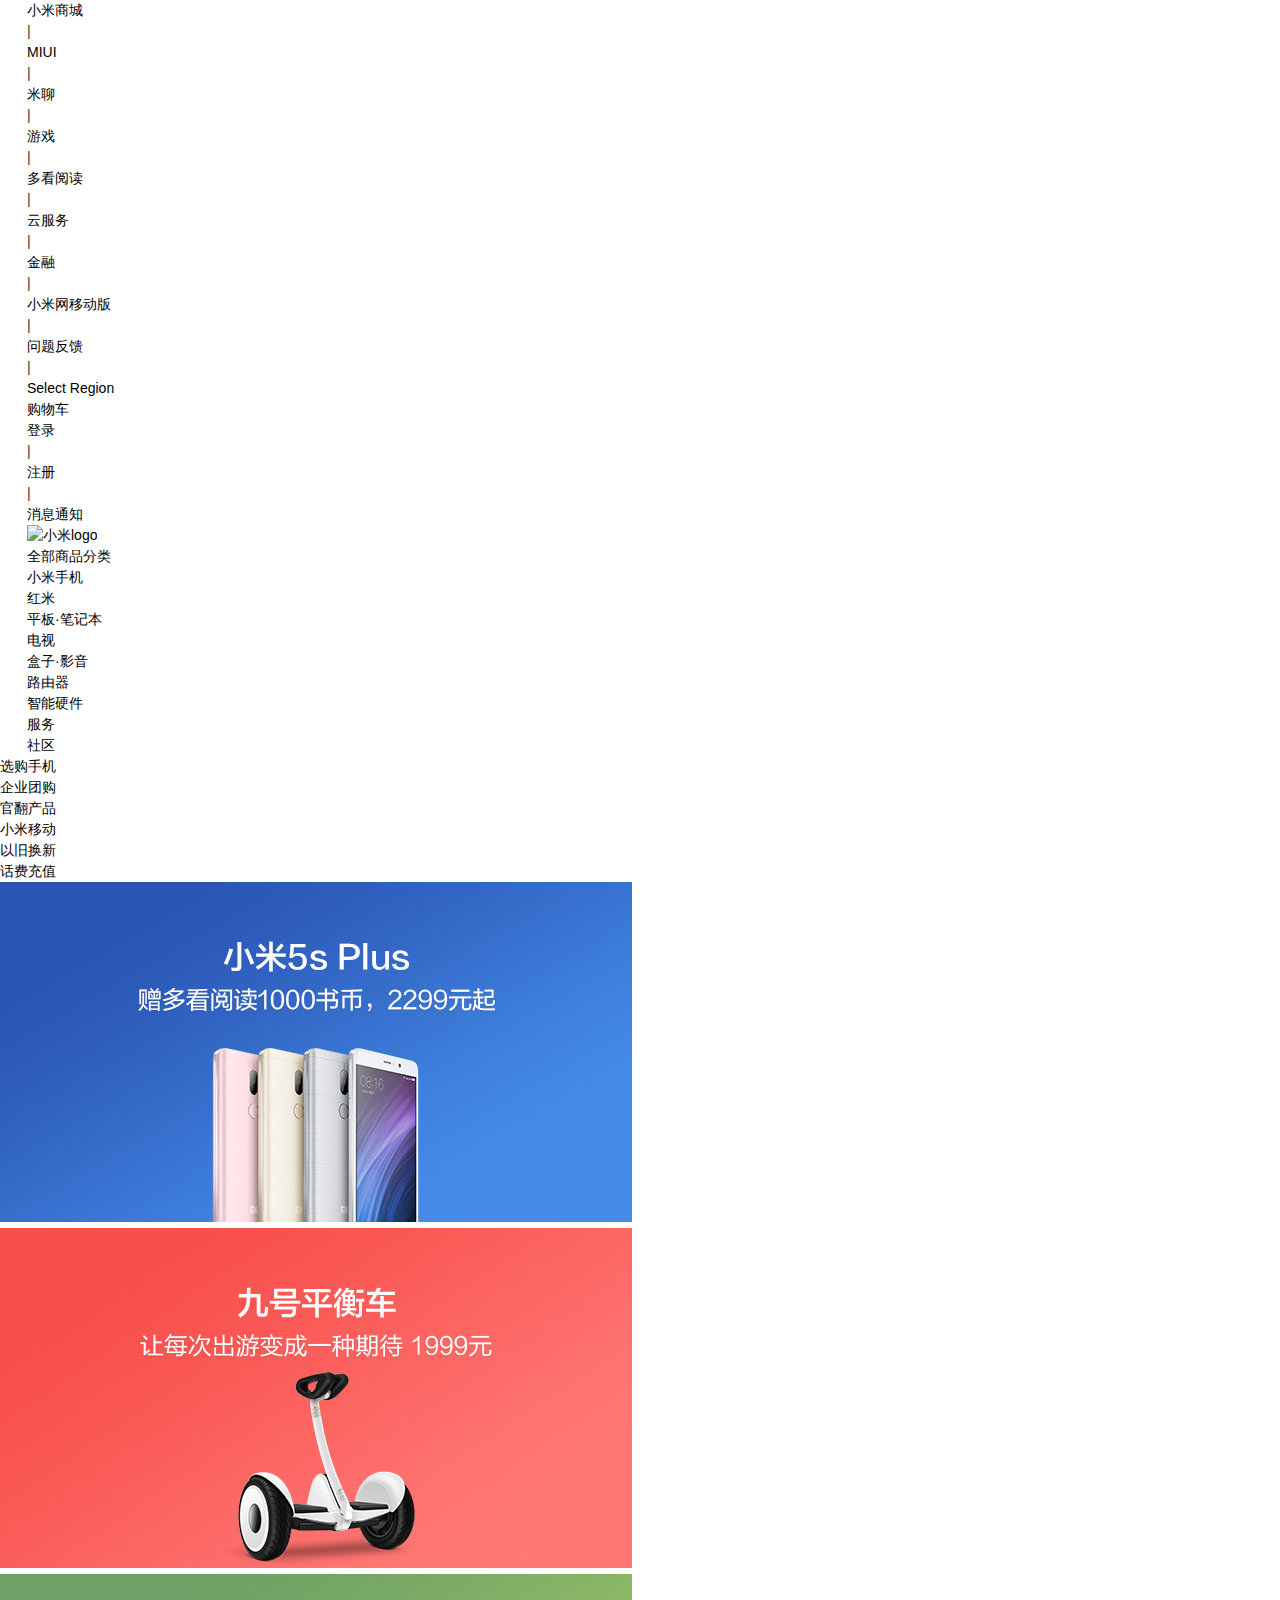
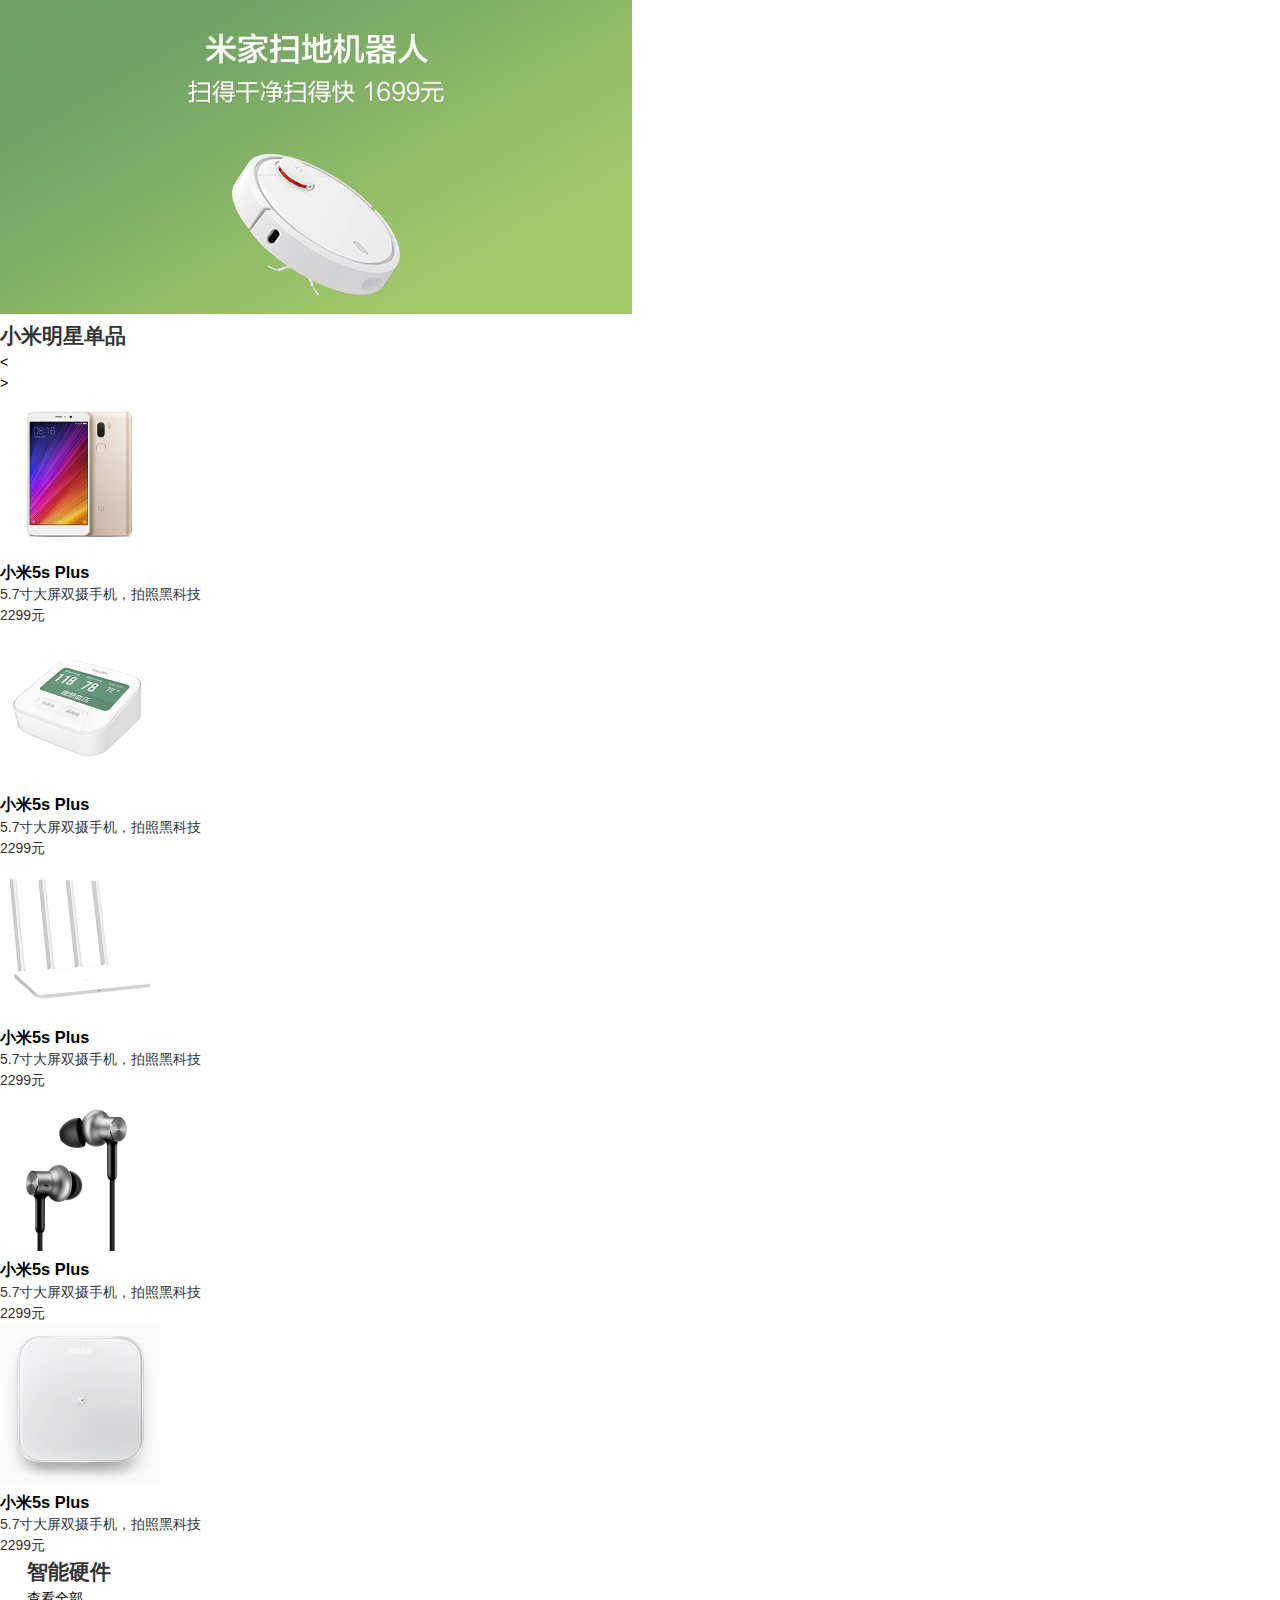
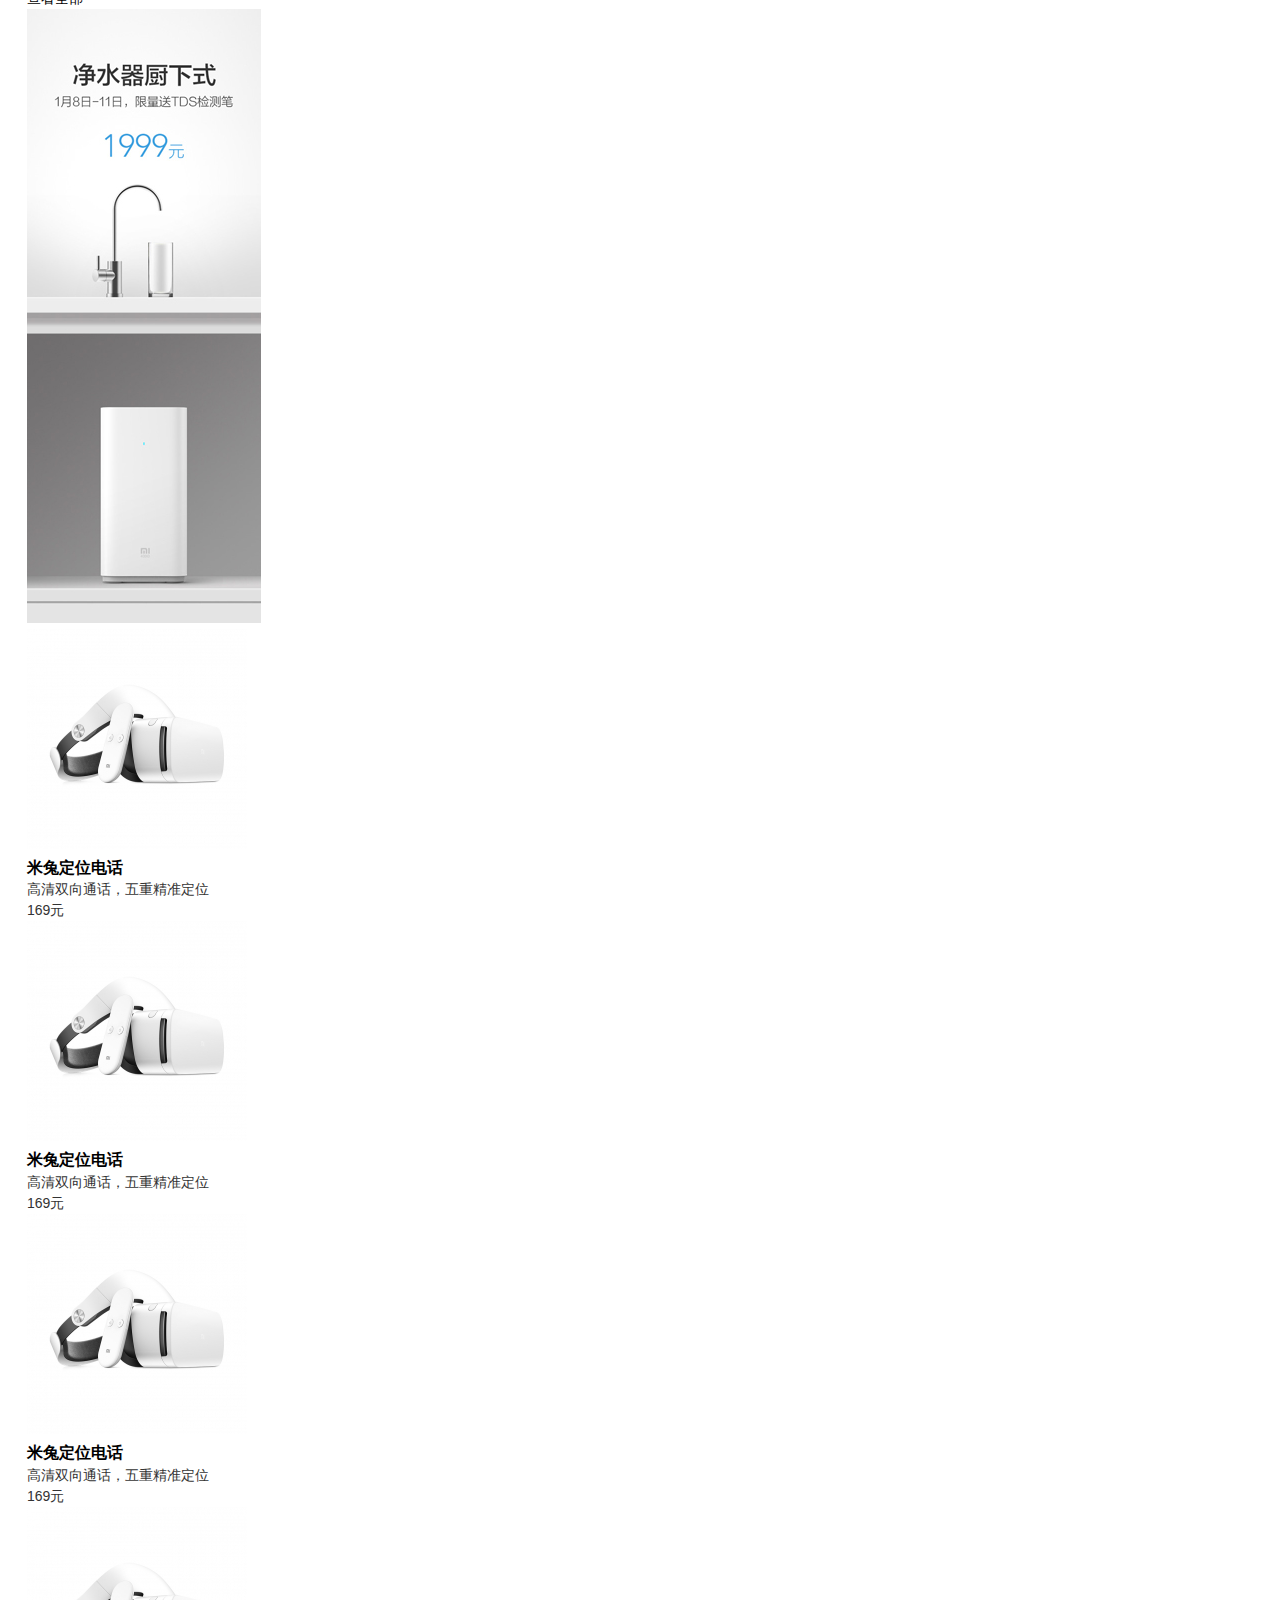
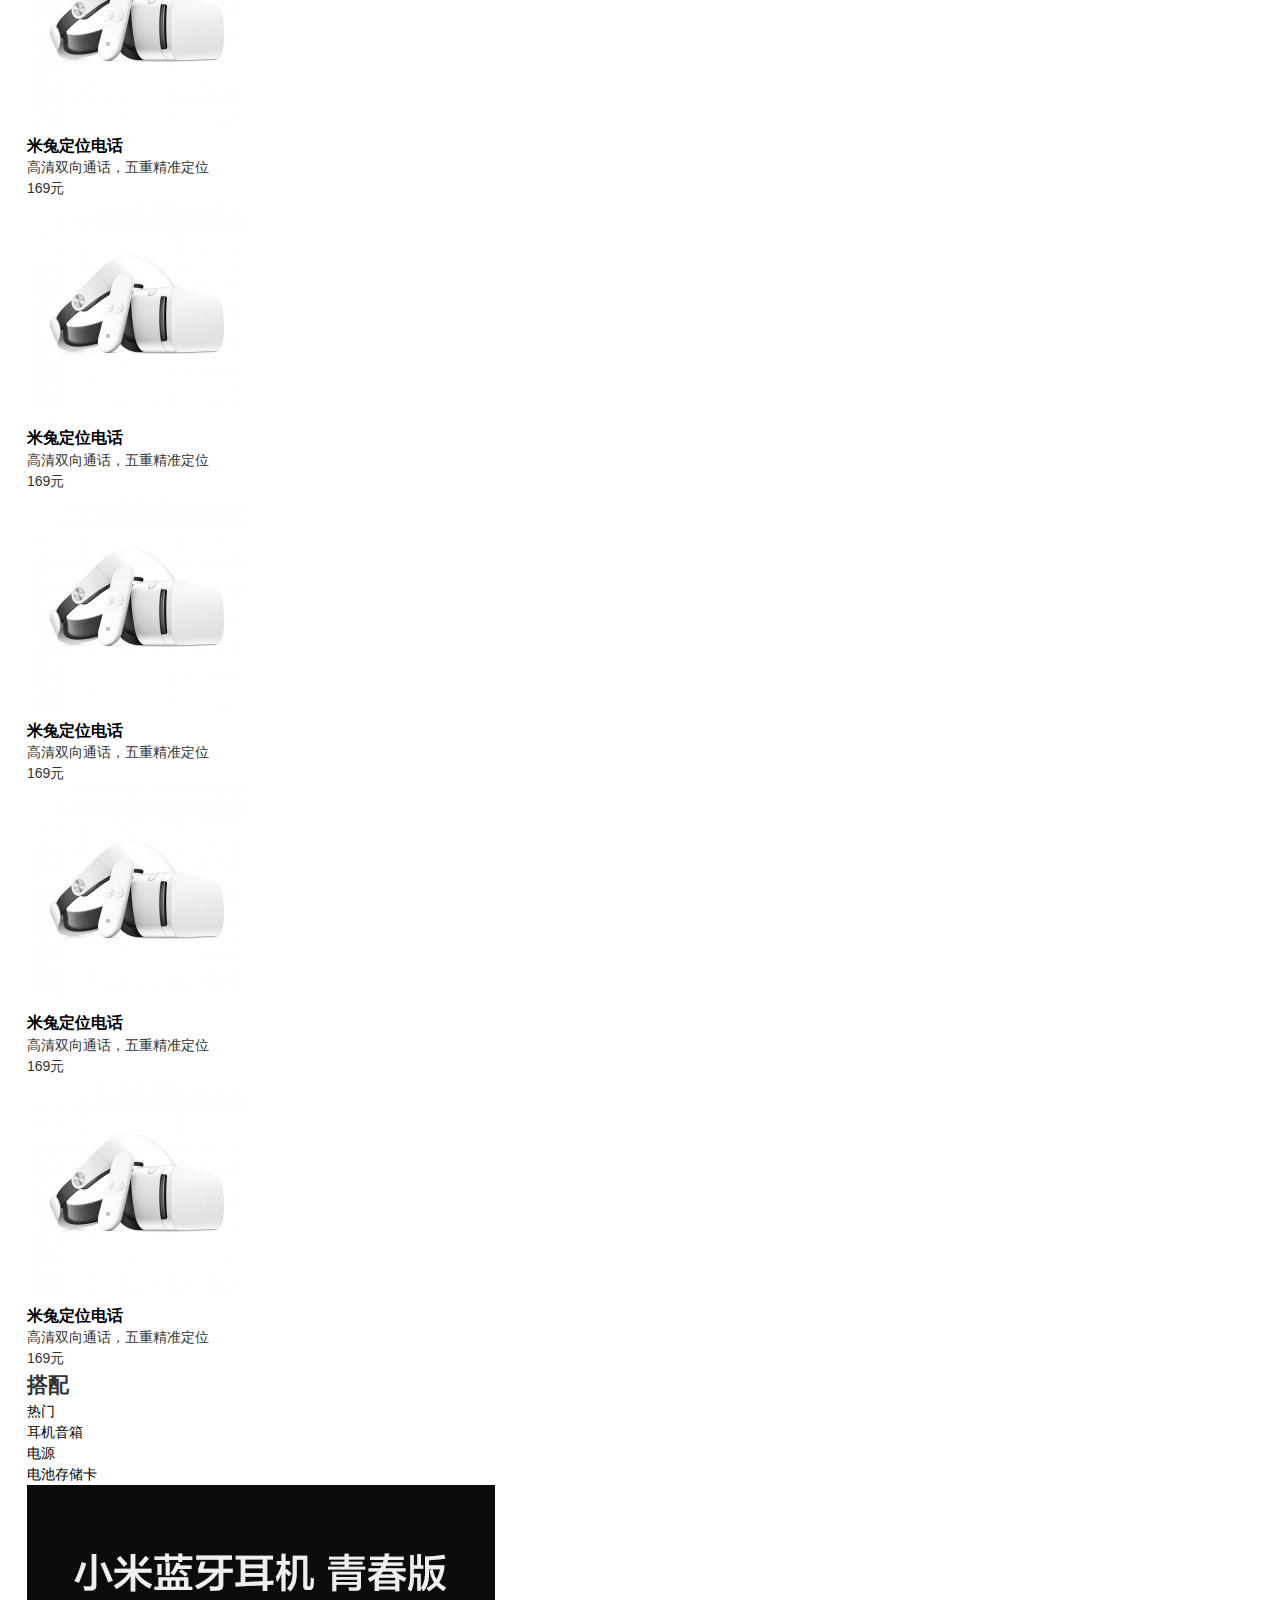
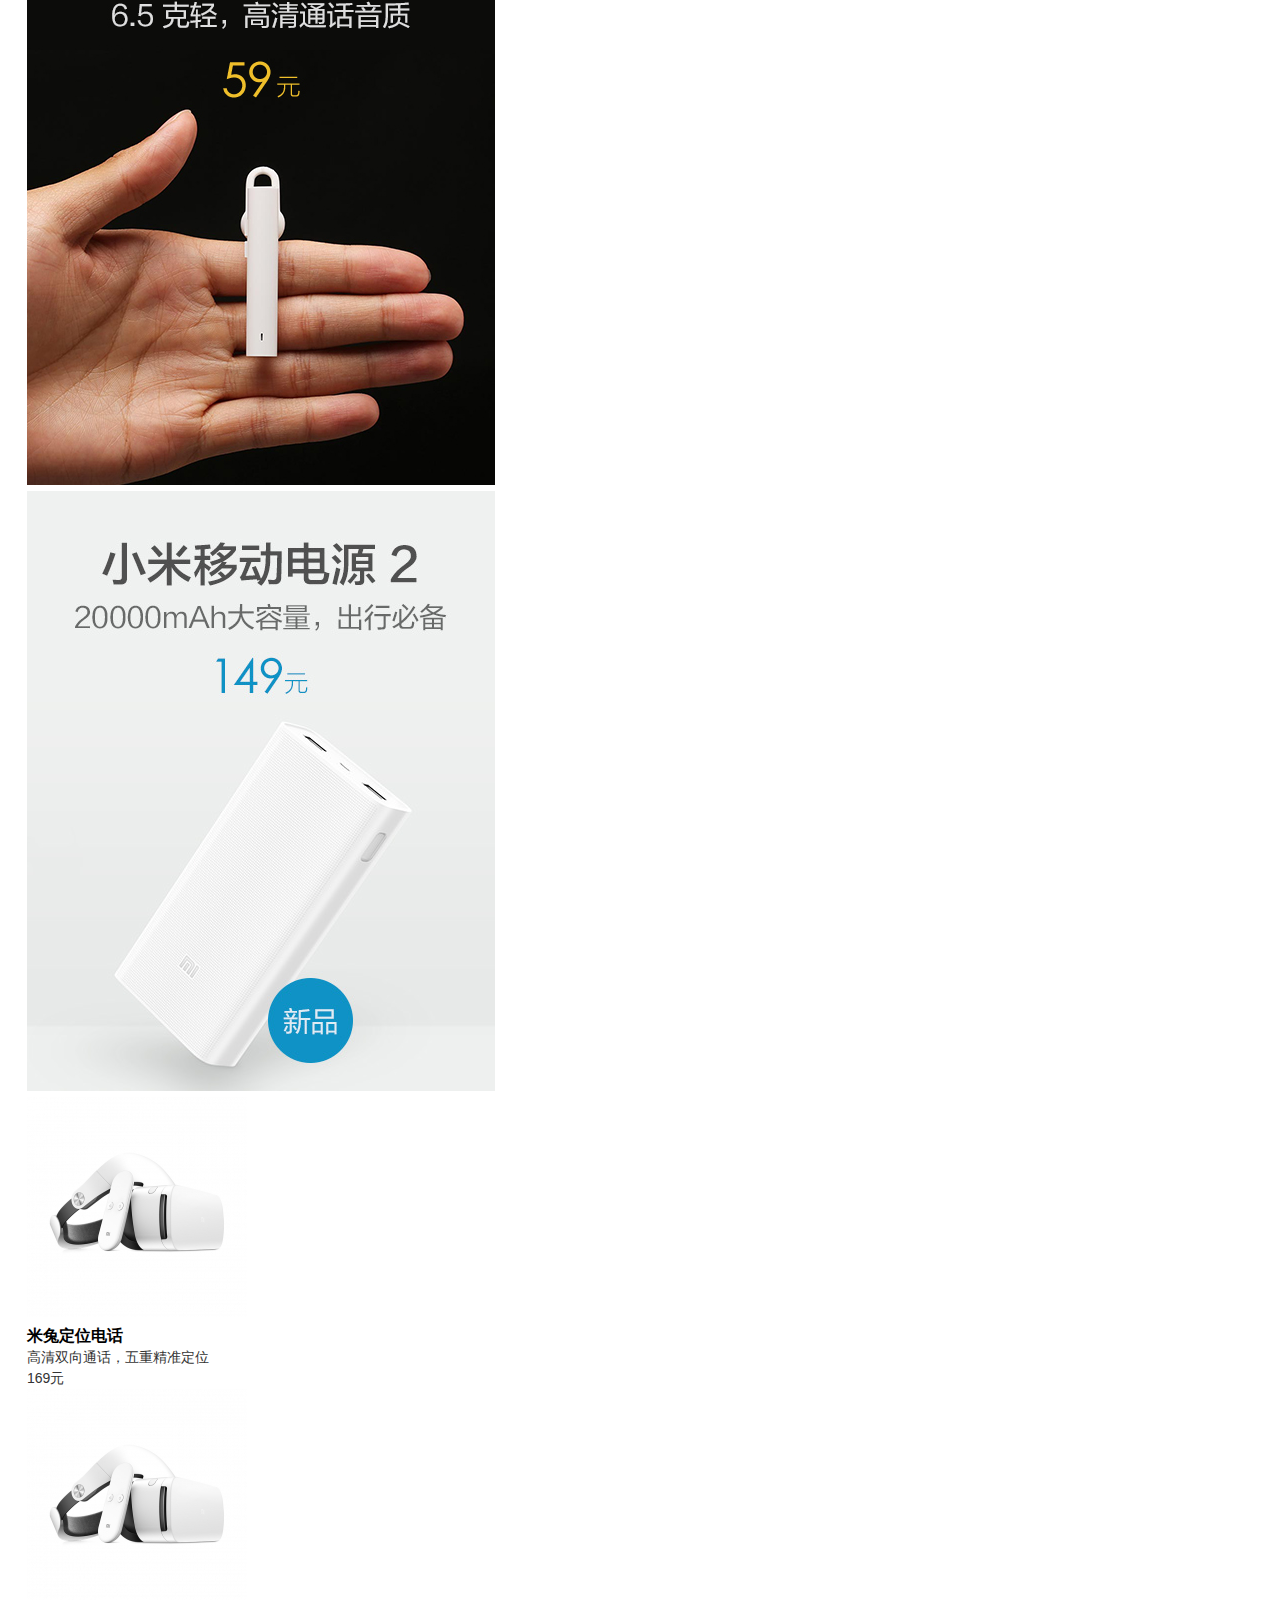
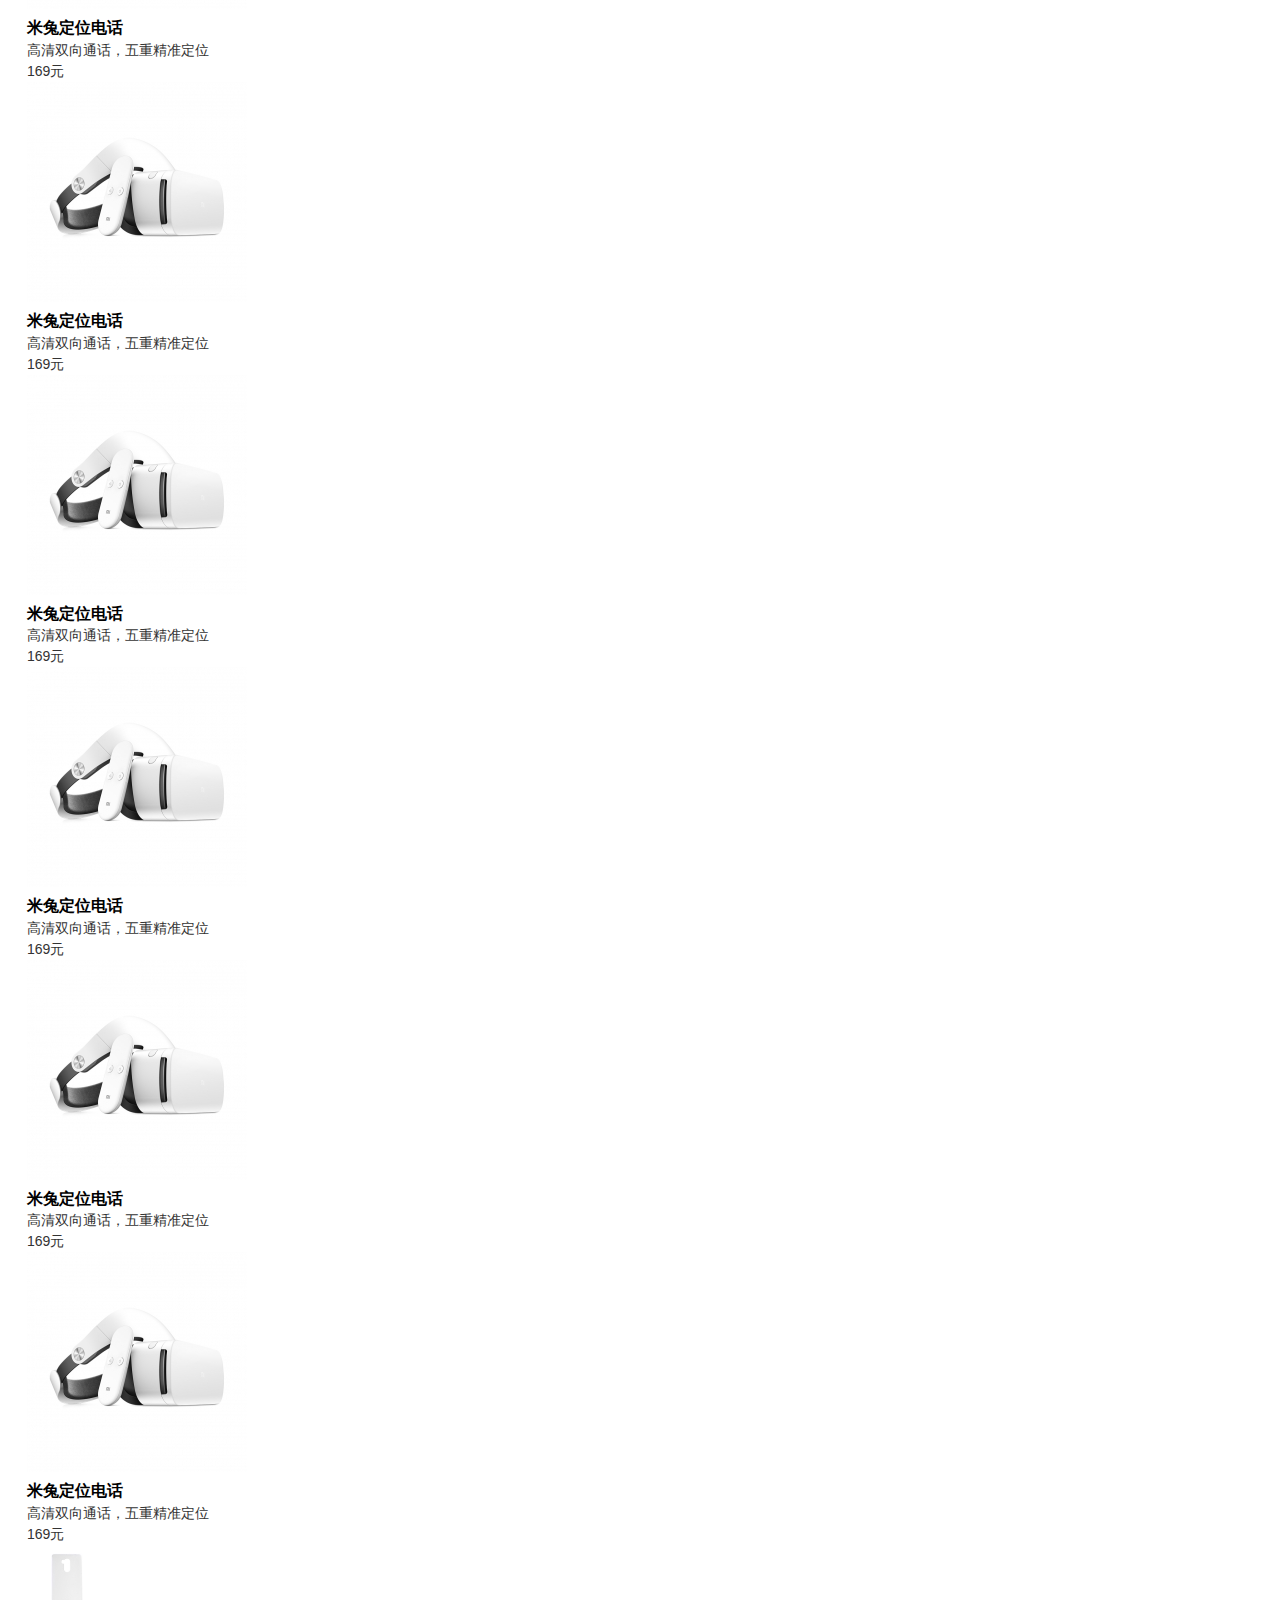
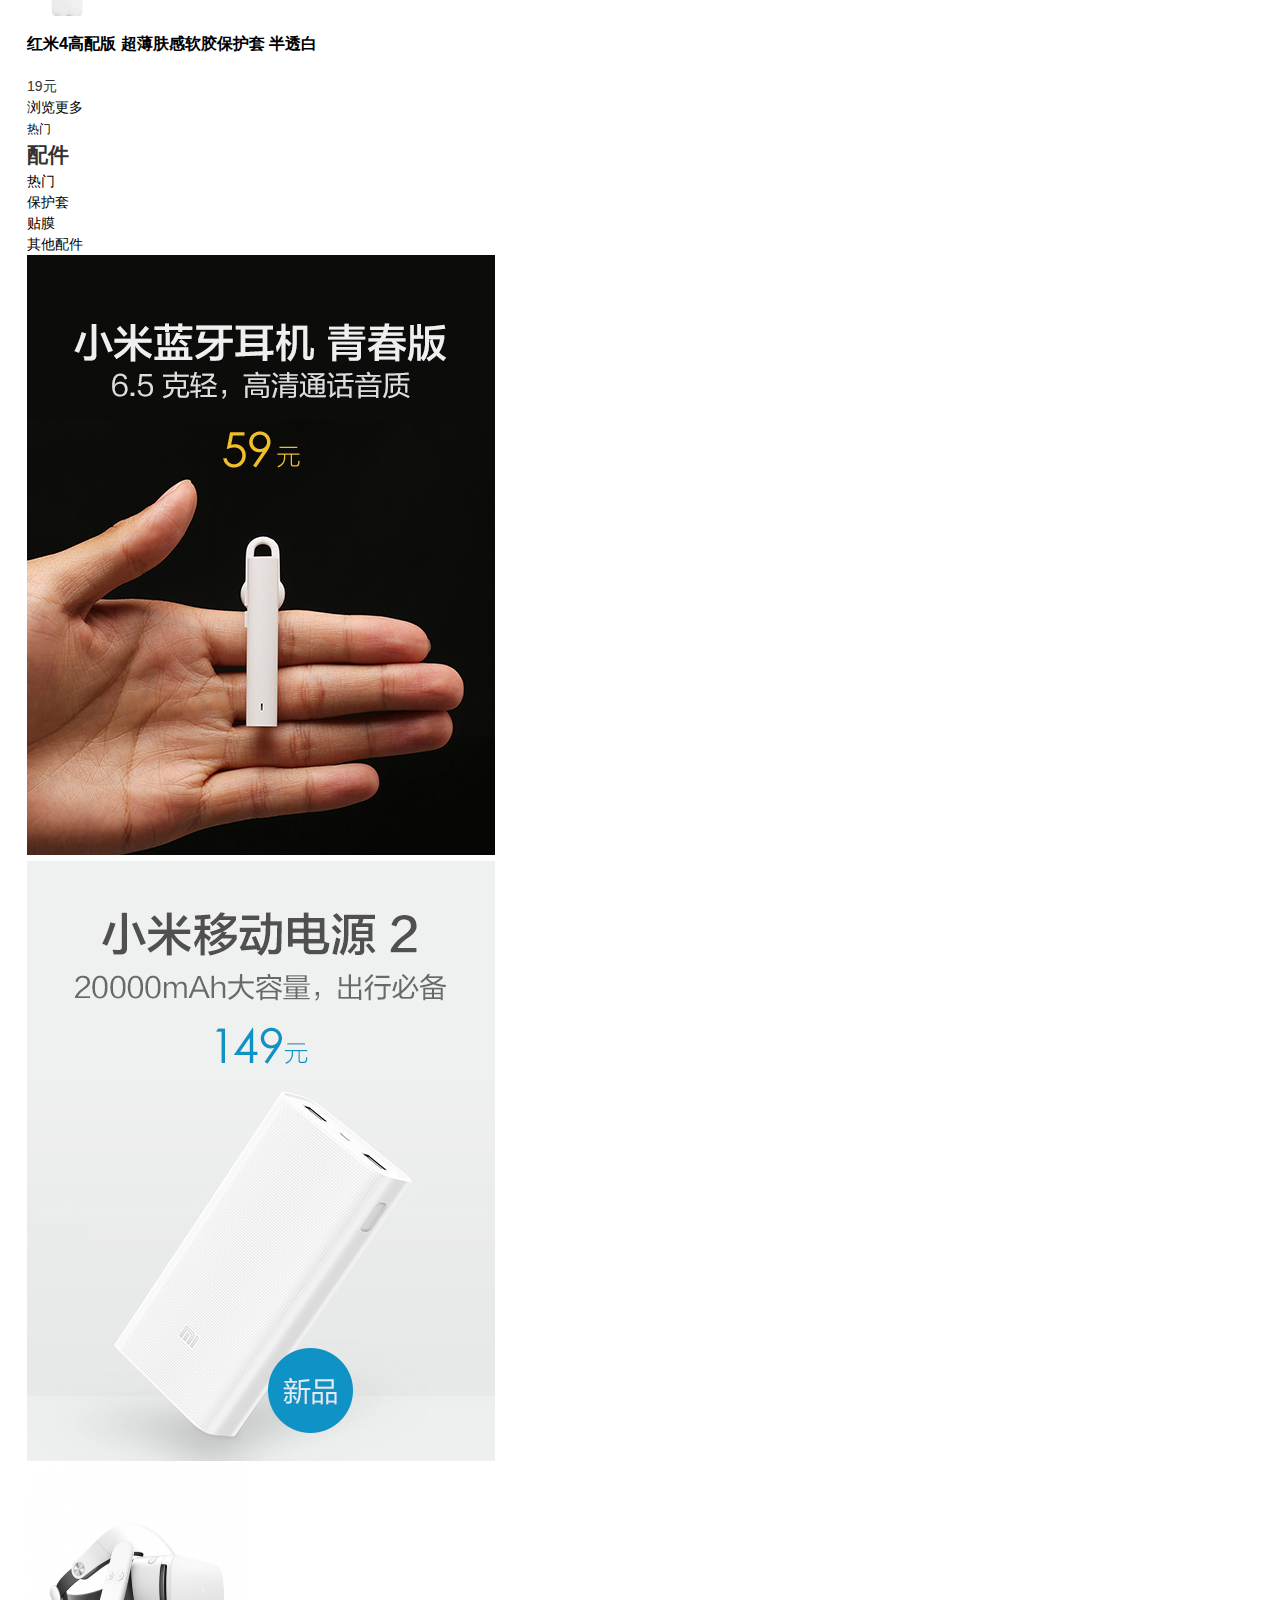
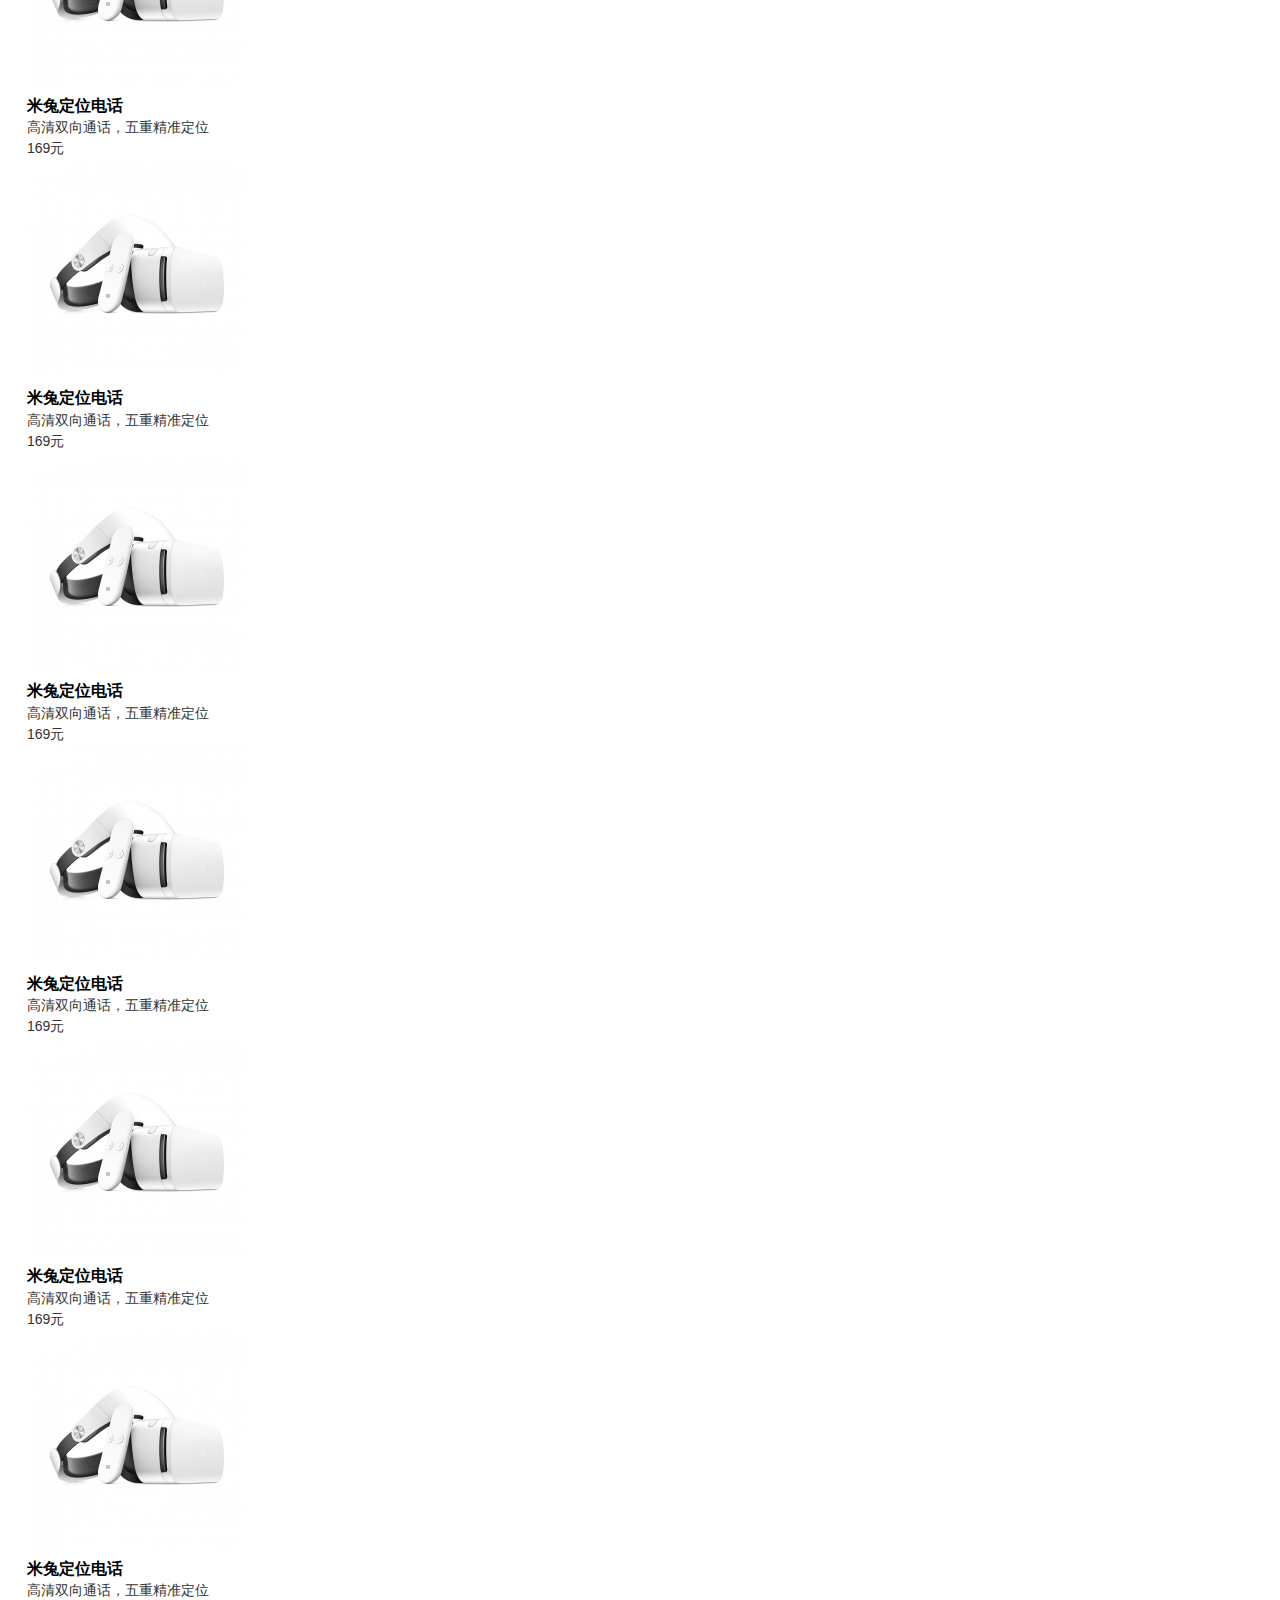
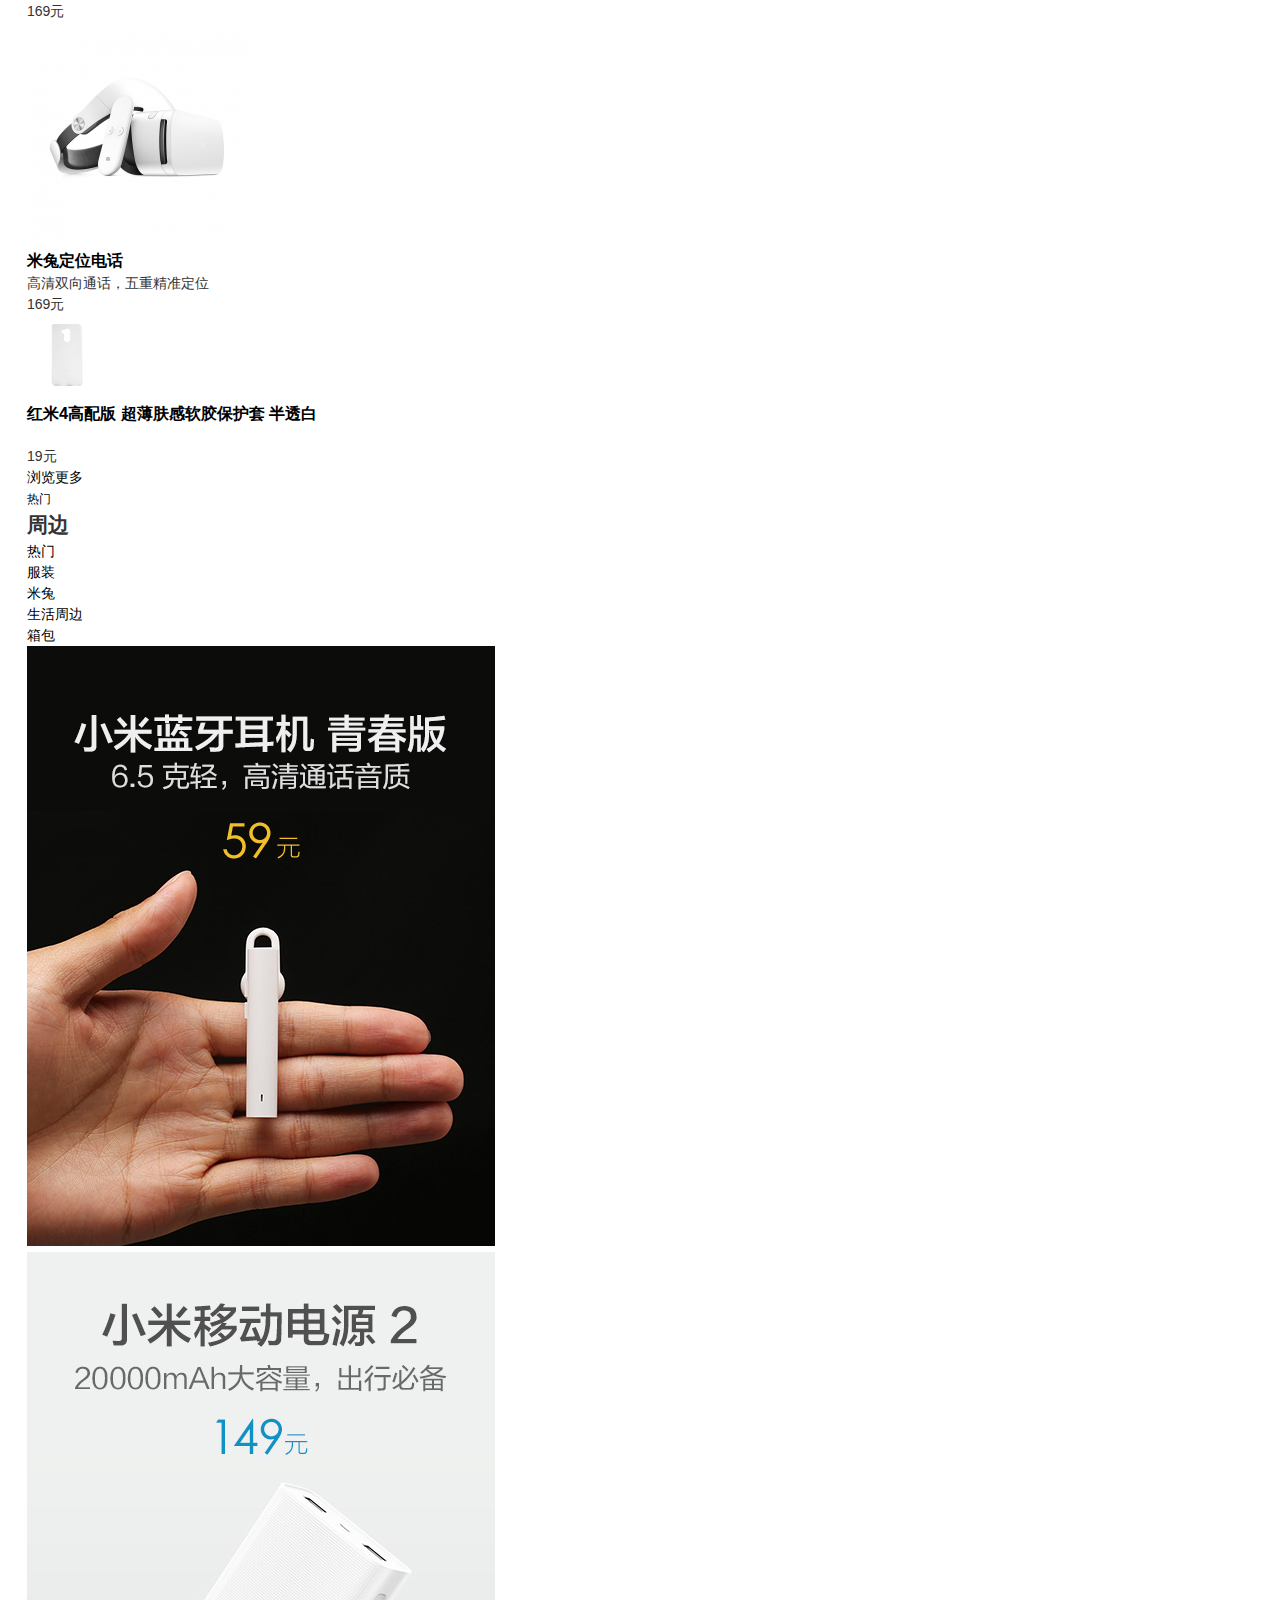
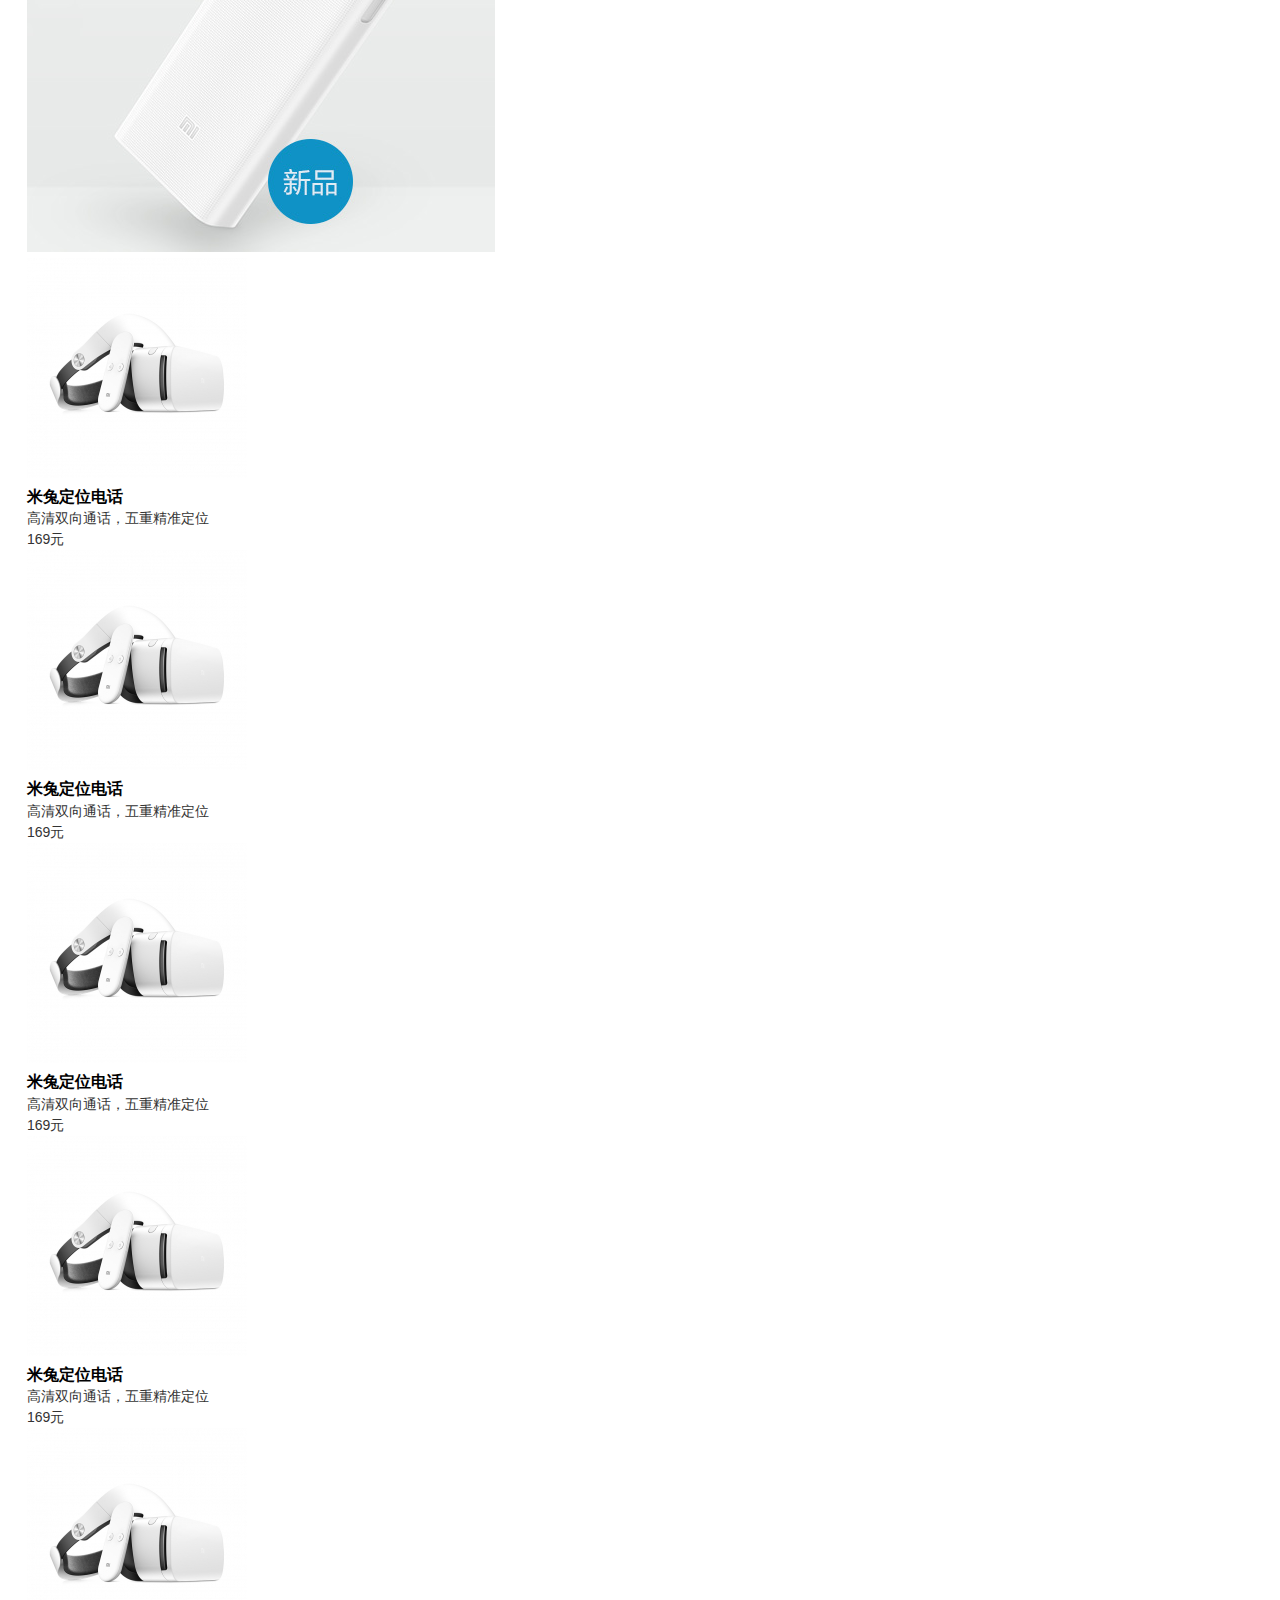
==== index .html @ be8cc90c "site-footer布局基本完成，待完善细节" ====
<!DOCTYPE html>
<html lang="en">
<head>
	<meta charset="UTF-8">
	<title>小米官网</title>
	<style type="text/css"></style>
	<link rel="stylesheet" href="css/basic.css">
	<link rel="stylesheet" href="http:////at.alicdn.com/t/font_tc9uorln6fqx5hfr.css">
</head>
<body>
	<!-- 顶部导航栏 -->
	<div id="top">
		<div class="container">
			<div class="topbar-nav"><a href="#">小米商城</a><span class="sep">|</span><a href="#">MIUI</a><span class="sep">|</span><a href="#">米聊</a><span class="sep">|</span><a href="#">游戏</a><span class="sep">|</span><a href="#">多看阅读</a><span class="sep">|</span><a href="#">云服务</a><span class="sep">|</span><a href="#">金融</a><span class="sep">|</span><a href="#">小米网移动版</a><span class="sep">|</span><a href="#">问题反馈</a><span class="sep">|</span><a href="#">Select Region</a></div>
			<div class="topbar-cart"><a href="#" class="cart-mini">购物车</a></div>
			<div class="topbar-info"><a href="#">登录</a><span class="sep">|</span><a href="#">注册</a><span class="sep">|</span><a href="#" class="message">消息通知</a></div>
		</div>
	</div>
	<!-- 网站头部 -->
	<div class="site-header">
		<div class="container">
			<div class="header-logo"><a class="logo ir" href="http://www.mi.com" title="小米官网"><img src="http://pic.baike.soso.com/p/20120605/bki-20120605190515-1000838139.jpg" alt="小米logo" width="55px" height="55px"></a></div>
			<div class="header-nav">
				<ul class="nav-list clearfix">
			<!-- 顶部导航栏 -->
					<li id="J_navCategory" class="nav-category">
						<a href="#">
							<span class="text">全部商品分类</span>
						</a>
						 <!-- 左侧导航栏 -->
						<div class="site-category clearfix">
							<ul id="J_categoryList clearfix">
								<li class="category-item"><a href="" class="title"><i class="iconfont"></i></a></li>
								<li class="category-item"><a href="" class="title"><i class="iconfont"></i></a></li>
								<li class="category-item"><a href="" class="title"><i class="iconfont"></i></a></li>
								<li class="category-item"><a href="" class="title"><i class="iconfont"></i></a></li>
								<li class="category-item"><a href="" class="title"><i class="iconfont"></i></a></li>
								<li class="category-item"><a href="" class="title"><i class="iconfont"></i></a></li>
								<li class="category-item"><a href="" class="title"><i class="iconfont"></i></a></li>
								<li class="category-item"><a href="" class="title"><i class="iconfont"></i></a></li>
								<li class="category-item"><a href="" class="title"><i class="iconfont"></i></a></li>
								<li class="category-item"><a href="" class="title"><i class="iconfont"></i></a></li>
							</ul>
						</div>
					</li>
					<li class="nav-item"><a href="#">小米手机</a></li>
					<li class="nav-item"><a href="#">红米</a></li>
					<li class="nav-item"><a href="#">平板·笔记本</a></li>
					<li class="nav-item"><a href="#">电视</a></li>
					<li class="nav-item"><a href="#">盒子·影音</a></li>
					<li class="nav-item"><a href="#">路由器</a></li>
					<li class="nav-item"><a href="#">智能硬件</a></li>
					<li class="nav-item"><a href="#">服务</a></li>
					<li class="nav-item"><a href="#">社区</a></li>
				</ul>
			</div>
			<!-- 搜索框 -->
			<div class="header-search">
				
			</div>
		</div>
	</div>
	<!-- 主页轮播图区域 -->
	<div class="home-hero-container">
		<div class="home-hero">
			<div class="home-hero-slider">
				<!-- 轮播图及下面一部分的盒子 -->
				<div class="ui-wrapper" style="position: relative;">
					<!-- 轮播图显示 -->
					<div class="ui-viewport" style="position: relative;">
						<!-- 主页轮播图*5 -->
						<div id="J_homeSlider" style="position: relative;">
							<div style="float: none; list-style: none; position: absolute;top: 0; left: 0; width: 1226px; display: block; background: url('images/1.jpg');"><a href="#"></a></div>
							<div style="float: none; list-style: none; position: absolute; width: 1226px; display: none; background: url('images/2.jpg');"><a href="#"></a></div>
							<div style="float: none; list-style: none; position: absolute; width: 1226px; display: none; background: url('images/3.jpg');"><a href="#"></a></div>
							<div style="float: none; list-style: none; position: absolute; width: 1226px; display: none; background: url('images/4.jpg');"><a href="#"></a></div>
							<div style="float: none; list-style: none; position: absolute; width: 1226px; display: none; background: url('images/5.jpg');"><a href="#"></a></div>
						</div>
					</div>
					<!-- 轮播图控制 -->
					<div class="ui-controls">
						<!-- 轮播图底部圆点-->
						<div class="ui-pager ui-defaul-pager">
							<div class="ui-pager-item"><a href="#"></a></div>
							<div class="ui-pager-item"><a href="#"></a></div>
							<div class="ui-pager-item"><a href="#"></a></div>
							<div class="ui-pager-item"><a href="#"></a></div>
							<div class="ui-pager-item"><a href="#"></a></div>
						</div>
						<!-- 切换轮播图两侧按钮 -->
						<div class="ui-controls-direction">
							<a href="#" class="ui-prev"></a>
							<a href="#" class="ui-prev"></a>
						</div>
					</div>
				</div>
			</div>
		</div>
		<div class="home-hero-sub">
			
		</div>
	</div>
	<!-- 商品分类区域 -->
	<div class="page-main">
		<ul>
			<li><ul  class="home-channel-list clearfix">
				<li><a href=""><span class="iconfont icon-xuangoushouji"></span>选购手机</a></li><li>
				<a href=""><span class="iconfont icon-qiye"></span>企业团购</a></li><li>
				<a href=""><span class="iconfont icon-bokongtailubozhuanzhibo202"></span>官翻产品</a></li><li>
				<a href=""><span class="iconfont icon-ic_sim_card"></span>小米移动</a></li><li>
				<a href=""><span class="iconfont icon-444"></span>以旧换新</a></li><li>
				<a href=""><span class="iconfont icon-tubiaolunkuohua08"></span>话费充值</a></li>
			</ul></li><li><a href=""><img src="images/page-main_01.jpg" alt=""></a></li><li><a href=""><img src="images/page-main_02.jpg" alt=""></a></li><li><a href=""><img src="images/page-main_03.jpg" alt=""></a></li>
		</ul>
	</div>
	<!-- 明星单品 -->
	<div id="J_homeStar">
		<div class="box-hd">
			<h2>小米明星单品</h2>
			<div class="more">
				<div>
					<a href="" class="disabled"><</a><a href="">></a>
				</div>
			</div>
		</div>
		<div class="box-hd clearfix">
			<div class="J_homeStar_wrapper">
				<ul>
					<li>
						<a href=""><img src="images/J_homeStar_01.jpg" alt="" width="160px"></a>
						<h3 class="title"><a href="">小米5s Plus</a></h3>
						<p class="desc">5.7寸大屏双摄手机，拍照黑科技</p>
						<p class="price">2299元</p>
					</li><li>
						<a href=""><img src="images/J_homeStar_02.jpg" alt="" width="160px"></a>
						<h3 class="title"><a href="">小米5s Plus</a></h3>
						<p class="desc">5.7寸大屏双摄手机，拍照黑科技</p>
						<p class="price">2299元</p>
					</li><li>
						<a href=""><img src="images/J_homeStar_03.jpg" alt="" width="160px"></a>
						<h3 class="title"><a href="">小米5s Plus</a></h3>
						<p class="desc">5.7寸大屏双摄手机，拍照黑科技</p>
						<p class="price">2299元</p>
					</li><li>
						<a href=""><img src="images/J_homeStar_04.jpg" alt="" width="160px"></a>
						<h3 class="title"><a href="">小米5s Plus</a></h3>
						<p class="desc">5.7寸大屏双摄手机，拍照黑科技</p>
						<p class="price">2299元</p>
					</li><li>
						<a href=""><img src="images/J_homeStar_05.jpg" alt="" width="160px"></a>
						<h3 class="title"><a href="">小米5s Plus</a></h3>
						<p class="desc">5.7寸大屏双摄手机，拍照黑科技</p>
						<p class="price">2299元</p>
					</li>
					
				</ul>
			</div>
		</div>
	</div>
	<!-- 主页背景及活动链接区域 -->
	<div id="J_modaVideo" class="home-main page-main">
		<div class="container h1000">
			<!-- 智能硬件 -->
			<div class="section1">
				<h2>智能硬件</h2>
				<div class="more J_brickNav">
					<a href="" class="more-link">查看全部&nbsp;<span class="iconfont icon-xiangyou"></span></a>
				</div>
				<div class="ul-container clearfix">
					<div class="span4">
						<ul class="brick-promo-list clearfix">
							<li>
								<div>
									<a href=""><img src="images/li1_01.jpg" alt="li1_01.jpg"></a>
									
								</div>
							</li>
						</ul>
					</div>
					<div class="span16">
						<ul class="brick-list clearfix">
							
							<li>
								<div><a href=""><img src="images/li2_01.jpg" alt="li2_01.jpg"></a><a href=""><h3 class="title"><a href="">米兔定位电话</a></h3>
								<p class="desc">高清双向通话，五重精准定位</p>
								<p class="price">169元</p></a></div>
							</li><li>
								<div><a href=""><img src="images/li2_01.jpg" alt="li2_01.jpg"></a><a href=""><h3 class="title"><a href="">米兔定位电话</a></h3>
								<p class="desc">高清双向通话，五重精准定位</p>
								<p class="price">169元</p></a></div>
							</li><li>
								<div><a href=""><img src="images/li2_01.jpg" alt="li2_01.jpg"></a><a href=""><h3 class="title"><a href="">米兔定位电话</a></h3>
								<p class="desc">高清双向通话，五重精准定位</p>
								<p class="price">169元</p></a></div>
							</li><li>
								<div><a href=""><img src="images/li2_01.jpg" alt="li2_01.jpg"></a><a href=""><h3 class="title"><a href="">米兔定位电话</a></h3>
								<p class="desc">高清双向通话，五重精准定位</p>
								<p class="price">169元</p></a></div>
							</li><li>
								<div><a href=""><img src="images/li2_01.jpg" alt="li2_01.jpg"></a><a href=""><h3 class="title"><a href="">米兔定位电话</a></h3>
								<p class="desc">高清双向通话，五重精准定位</p>
								<p class="price">169元</p></a></div>
							</li><li>
								<div><a href=""><img src="images/li2_01.jpg" alt="li2_01.jpg"></a><a href=""><h3 class="title"><a href="">米兔定位电话</a></h3>
								<p class="desc">高清双向通话，五重精准定位</p>
								<p class="price">169元</p></a></div>
							</li><li>
								<div><a href=""><img src="images/li2_01.jpg" alt="li2_01.jpg"></a><a href=""><h3 class="title"><a href="">米兔定位电话</a></h3>
								<p class="desc">高清双向通话，五重精准定位</p>
								<p class="price">169元</p></a></div>
							</li><li>
								<div><a href=""><img src="images/li2_01.jpg" alt="li2_01.jpg"></a><a href=""><h3 class="title"><a href="">米兔定位电话</a></h3>
								<p class="desc">高清双向通话，五重精准定位</p>
								<p class="price">169元</p></a></div>
							</li>
						</ul>
					</div>
					
				</div>
			</div>
			<!-- 搭配 -->
			<div class="section2">
				<h2>搭配</h2>
				<div class="more tab-list">
					<ul class="clearfix">
						<li class="tab-active"><a href="">热门</a></li>
						<li><a href="">耳机音箱</a></li>
						<li><a href="">电源</a></li>
						<li><a href="">电池存储卡</a></li>
					</ul>
				</div>
				<div class="ul-container clearfix">
					<div class="span4">
						<ul class="brick-promo-list clearfix">
							<li>
								<div>
									<a href=""><img src="images/dapei_li1_01.jpg" alt="dapei_li1_01.jpg" class="w234"></a>
									
								</div>
							</li><li>
								<div>
									<a href=""><img src="images/dapei_li1_02.jpg" alt="dapei_li1_02.jpg" class="w234"></a>
									
								</div>
							</li>
						</ul>
					</div>
					<div class="span16">
						<ul class="brick-list clearfix">
							
							<li>
								<div><a href=""><img src="images/li2_01.jpg" alt="li2_01.jpg"></a><a href=""><h3 class="title"><a href="">米兔定位电话</a></h3>
								<p class="desc">高清双向通话，五重精准定位</p>
								<p class="price">169元</p></a></div>
							</li><li>
								<div><a href=""><img src="images/li2_01.jpg" alt="li2_01.jpg"></a><a href=""><h3 class="title"><a href="">米兔定位电话</a></h3>
								<p class="desc">高清双向通话，五重精准定位</p>
								<p class="price">169元</p></a></div>
							</li><li>
								<div><a href=""><img src="images/li2_01.jpg" alt="li2_01.jpg"></a><a href=""><h3 class="title"><a href="">米兔定位电话</a></h3>
								<p class="desc">高清双向通话，五重精准定位</p>
								<p class="price">169元</p></a></div>
							</li><li>
								<div><a href=""><img src="images/li2_01.jpg" alt="li2_01.jpg"></a><a href=""><h3 class="title"><a href="">米兔定位电话</a></h3>
								<p class="desc">高清双向通话，五重精准定位</p>
								<p class="price">169元</p></a></div>
							</li><li>
								<div><a href=""><img src="images/li2_01.jpg" alt="li2_01.jpg"></a><a href=""><h3 class="title"><a href="">米兔定位电话</a></h3>
								<p class="desc">高清双向通话，五重精准定位</p>
								<p class="price">169元</p></a></div>
							</li><li>
								<div><a href=""><img src="images/li2_01.jpg" alt="li2_01.jpg"></a><a href=""><h3 class="title"><a href="">米兔定位电话</a></h3>
								<p class="desc">高清双向通话，五重精准定位</p>
								<p class="price">169元</p></a></div>
							</li><li>
								<div><a href=""><img src="images/li2_01.jpg" alt="li2_01.jpg"></a><a href=""><h3 class="title"><a href="">米兔定位电话</a></h3>
								<p class="desc">高清双向通话，五重精准定位</p>
								<p class="price">169元</p></a></div>
							</li><li class="brick-item-s pos-rel">
								<div class="figure-s"><a href=""><img src="images/J_modaVideo_01.jpg" alt=""></a></div>
								<h3 class="more more-li w94"><a href="">红米4高配版 超薄肤感软胶保护套 半透白</a></h3><br>
								<p><span>19元</span></p>
							</li><li class="brick-item-s pos-rel">
								<div class="figure-more">
									<a href=""><i class="iconfont icon-jiantouxiangyou"></i></a>
								</div>
								<a href="" class="more more-li">浏览更多<br><small>热门</small></a>
							</li>
						</ul>
					</div>
					
				</div>
			</div>
			<!-- 配件 -->
			<div class="section3">
				<h2>配件</h2>
				<div class="more tab-list">
					<ul class="clearfix">
						<li class="tab-active"><a href="">热门</a></li>
						<li><a href="">保护套</a></li>
						<li><a href="">贴膜</a></li>
						<li><a href="">其他配件</a></li>
					</ul>
				</div>
				<div class="ul-container clearfix">
					<div class="span4">
						<ul class="brick-promo-list clearfix">
							<li>
								<div>
									<a href=""><img src="images/dapei_li1_01.jpg" alt="dapei_li1_01.jpg" class="w234"></a>
									
								</div>
							</li><li>
								<div>
									<a href=""><img src="images/dapei_li1_02.jpg" alt="dapei_li1_02.jpg" class="w234"></a>
									
								</div>
							</li>
						</ul>
					</div>
					<div class="span16">
						<ul class="brick-list clearfix">
							
							<li>
								<div><a href=""><img src="images/li2_01.jpg" alt="li2_01.jpg"></a><a href=""><h3 class="title"><a href="">米兔定位电话</a></h3>
								<p class="desc">高清双向通话，五重精准定位</p>
								<p class="price">169元</p></a></div>
							</li><li>
								<div><a href=""><img src="images/li2_01.jpg" alt="li2_01.jpg"></a><a href=""><h3 class="title"><a href="">米兔定位电话</a></h3>
								<p class="desc">高清双向通话，五重精准定位</p>
								<p class="price">169元</p></a></div>
							</li><li>
								<div><a href=""><img src="images/li2_01.jpg" alt="li2_01.jpg"></a><a href=""><h3 class="title"><a href="">米兔定位电话</a></h3>
								<p class="desc">高清双向通话，五重精准定位</p>
								<p class="price">169元</p></a></div>
							</li><li>
								<div><a href=""><img src="images/li2_01.jpg" alt="li2_01.jpg"></a><a href=""><h3 class="title"><a href="">米兔定位电话</a></h3>
								<p class="desc">高清双向通话，五重精准定位</p>
								<p class="price">169元</p></a></div>
							</li><li>
								<div><a href=""><img src="images/li2_01.jpg" alt="li2_01.jpg"></a><a href=""><h3 class="title"><a href="">米兔定位电话</a></h3>
								<p class="desc">高清双向通话，五重精准定位</p>
								<p class="price">169元</p></a></div>
							</li><li>
								<div><a href=""><img src="images/li2_01.jpg" alt="li2_01.jpg"></a><a href=""><h3 class="title"><a href="">米兔定位电话</a></h3>
								<p class="desc">高清双向通话，五重精准定位</p>
								<p class="price">169元</p></a></div>
							</li><li>
								<div><a href=""><img src="images/li2_01.jpg" alt="li2_01.jpg"></a><a href=""><h3 class="title"><a href="">米兔定位电话</a></h3>
								<p class="desc">高清双向通话，五重精准定位</p>
								<p class="price">169元</p></a></div>
							</li><li class="brick-item-s pos-rel">
								<div class="figure-s"><a href=""><img src="images/J_modaVideo_01.jpg" alt=""></a></div>
								<h3 class="more more-li w94"><a href="">红米4高配版 超薄肤感软胶保护套 半透白</a></h3><br>
								<p><span>19元</span></p>
							</li><li class="brick-item-s pos-rel">
								<div class="figure-more">
									<a href=""><i class="iconfont icon-jiantouxiangyou"></i></a>
								</div>
								<a href="" class="more more-li">浏览更多<br><small>热门</small></a>
							</li>
							</li>
						</ul>
					</div>
					
				</div>
			</div>
			<!-- 周边 -->
			<div class="section4">
				<h2>周边</h2>
				<div class="more tab-list">
					<ul class="clearfix">
						<li class="tab-active"><a href="">热门</a></li>
						<li><a href="">服装</a></li>
						<li><a href="">米兔</a></li>
						<li><a href="">生活周边</a></li>
						<li><a href="">箱包</a></li>
					</ul>
				</div>
				<div class="ul-container clearfix">
					<div class="span4">
						<ul class="brick-promo-list clearfix">
							<li>
								<div>
									<a href=""><img src="images/dapei_li1_01.jpg" alt="dapei_li1_01.jpg" class="w234"></a>
									
								</div>
							</li><li>
								<div>
									<a href=""><img src="images/dapei_li1_02.jpg" alt="dapei_li1_02.jpg" class="w234"></a>
									
								</div>
							</li>
						</ul>
					</div>
					<div class="span16">
						<ul class="brick-list clearfix">
							
							<li>
								<div><a href=""><img src="images/li2_01.jpg" alt="li2_01.jpg"></a><a href=""><h3 class="title"><a href="">米兔定位电话</a></h3>
								<p class="desc">高清双向通话，五重精准定位</p>
								<p class="price">169元</p></a></div>
							</li><li>
								<div><a href=""><img src="images/li2_01.jpg" alt="li2_01.jpg"></a><a href=""><h3 class="title"><a href="">米兔定位电话</a></h3>
								<p class="desc">高清双向通话，五重精准定位</p>
								<p class="price">169元</p></a></div>
							</li><li>
								<div><a href=""><img src="images/li2_01.jpg" alt="li2_01.jpg"></a><a href=""><h3 class="title"><a href="">米兔定位电话</a></h3>
								<p class="desc">高清双向通话，五重精准定位</p>
								<p class="price">169元</p></a></div>
							</li><li>
								<div><a href=""><img src="images/li2_01.jpg" alt="li2_01.jpg"></a><a href=""><h3 class="title"><a href="">米兔定位电话</a></h3>
								<p class="desc">高清双向通话，五重精准定位</p>
								<p class="price">169元</p></a></div>
							</li><li>
								<div><a href=""><img src="images/li2_01.jpg" alt="li2_01.jpg"></a><a href=""><h3 class="title"><a href="">米兔定位电话</a></h3>
								<p class="desc">高清双向通话，五重精准定位</p>
								<p class="price">169元</p></a></div>
							</li><li>
								<div><a href=""><img src="images/li2_01.jpg" alt="li2_01.jpg"></a><a href=""><h3 class="title"><a href="">米兔定位电话</a></h3>
								<p class="desc">高清双向通话，五重精准定位</p>
								<p class="price">169元</p></a></div>
							</li><li>
								<div><a href=""><img src="images/li2_01.jpg" alt="li2_01.jpg"></a><a href=""><h3 class="title"><a href="">米兔定位电话</a></h3>
								<p class="desc">高清双向通话，五重精准定位</p>
								<p class="price">169元</p></a></div>
							</li><li class="brick-item-s pos-rel">
								<div class="figure-s"><a href=""><img src="images/J_modaVideo_01.jpg" alt=""></a></div>
								<h3 class="more more-li w94"><a href="">红米4高配版 超薄肤感软胶保护套 半透白</a></h3><br>
								<p><span>19元</span></p>
							</li><li class="brick-item-s pos-rel">
								<div class="figure-more">
									<a href=""><i class="iconfont icon-jiantouxiangyou"></i></a>
								</div>
								<a href="" class="more more-li">浏览更多<br><small>热门</small></a>
							</li>
						</ul>
					</div>
					
				</div>
			</div>
			<!-- 为你推荐 -->
			<div class="section5">
				<div class="box-hd">
					<h2>为你推荐</h2>
					<div class="more">
						<div>
							<a href="" class="disabled"><</a><a href="">></a>
						</div>
					</div>
				</div>
				
				<div class="ul-container clearfix">
					<div class="span16">
						<ul class="brick-list clearfix">
							
							<li>
								<div><a href=""><img src="images/li2_01.jpg" alt="li2_01.jpg"></a><a href=""><h3 class="title"><a href="">米兔定位电话</a></h3>
								<p class="desc">高清双向通话，五重精准定位</p>
								<p class="price">169元</p></a></div>
							</li><li>
								<div><a href=""><img src="images/li2_01.jpg" alt="li2_01.jpg"></a><a href=""><h3 class="title"><a href="">米兔定位电话</a></h3>
								<p class="desc">高清双向通话，五重精准定位</p>
								<p class="price">169元</p></a></div>
							</li><li>
								<div><a href=""><img src="images/li2_01.jpg" alt="li2_01.jpg"></a><a href=""><h3 class="title"><a href="">米兔定位电话</a></h3>
								<p class="desc">高清双向通话，五重精准定位</p>
								<p class="price">169元</p></a></div>
							</li><li>
								<div><a href=""><img src="images/li2_01.jpg" alt="li2_01.jpg"></a><a href=""><h3 class="title"><a href="">米兔定位电话</a></h3>
								<p class="desc">高清双向通话，五重精准定位</p>
								<p class="price">169元</p></a></div>
							</li><li>
								<div><a href=""><img src="images/li2_01.jpg" alt="li2_01.jpg"></a><a href=""><h3 class="title"><a href="">米兔定位电话</a></h3>
								<p class="desc">高清双向通话，五重精准定位</p>
								<p class="price">169元</p></a></div>
							</li>
						</ul>
					</div>
					
				</div>
			</div>
			<div class="section6">
				<div class="box-hd">
					<h2>热门产品</h2>
				</div>
				
				<div class="ul-container clearfix">
					<div class="span16">
						<ul class="brick-list clearfix">
							<li class="review-item">
								<div><a href=""><img src="images/J_modaVideo_section5_01.jpg" alt="li2_01.jpg"></a>
								</div>
								<p clas="review"><a href="">包装很让人感动，式样也很可爱，做出的饭全家人都爱吃，超爱五星！手机控制还是不太熟练，最主要是没有连接...</a></p>
								<p class="author">来自于 HZG 的评价</p><br>
								<div class="info">
									<h3 class="title"><a href="">米家压力IH电饭煲</a></h3>
									<span class="sep">|</span>
									<p class="price"><span class="num">999</span>元</p>
								</div>
							</li><li class="review-item">
								<div><a href=""><img src="images/J_modaVideo_section5_01.jpg" alt="li2_01.jpg"></a><a href=""><h3 class="title"><a href="">米兔定位电话</a></h3>
								<p class="desc">高清双向通话，五重精准定位</p>
								<p class="price">169元</p></a></div>
							</li><li class="review-item">
								<div><a href=""><img src="images/J_modaVideo_section5_01.jpg" alt="li2_01.jpg"></a><a href=""><h3 class="title"><a href="">米兔定位电话</a></h3>
								<p class="desc">高清双向通话，五重精准定位</p>
								<p class="price">169元</p></a></div>
							</li><li class="review-item">
								<div><a href=""><img src="images/J_modaVideo_section5_01.jpg" alt="li2_01.jpg"></a><a href=""><h3 class="title"><a href="">米兔定位电话</a></h3>
								<p class="desc">高清双向通话，五重精准定位</p>
								<p class="price">169元</p></a></div>
							</li>						</ul>
					</div>
					
				</div>
			</div>
			<div class="section7">
				<h2>内容</h2>
				
			</div>
			<div class="section8">
				<h2>视频</h2>
				
			</div>
			
		</div>

	</div>
	<div id="site-footer">
		<div class="container">
			<div class="footer-service">
				<ul class="list-service clearfix">
					<li><a href=""><i></i>预约维修服务</a></li>
					<li><a href=""><i></i>预约维修服务</a></li>
					<li><a href=""><i></i>预约维修服务</a></li>
					<li><a href=""><i></i>预约维修服务</a></li>
					<li><a href=""><i></i>预约维修服务</a></li>
				</ul>
			</div>
			<div class="footer-links clearfix">
				<dl class="col-links">
					<dt>帮助中心</dt>
					<dd>账户管理</dd>
					<dd>购物指南</dd>
					<dd>订单操作</dd>
				</dl>
				<dl class="col-links">
					<dt>帮助中心</dt>
					<dd>账户管理</dd>
					<dd>购物指南</dd>
					<dd>订单操作</dd>
				</dl>
				<dl class="col-links">
					<dt>帮助中心</dt>
					<dd>账户管理</dd>
					<dd>购物指南</dd>
					<dd>订单操作</dd>
				</dl>
				<dl class="col-links">
					<dt>帮助中心</dt>
					<dd>账户管理</dd>
					<dd>购物指南</dd>
					<dd>订单操作</dd>
				</dl>
				<dl class="col-links">
					<dt>帮助中心</dt>
					<dd>账户管理</dd>
					<dd>购物指南</dd>
					<dd>订单操作</dd>
				</dl>
				<dl class="col-links">
					<dt>帮助中心</dt>
					<dd>账户管理</dd>
					<dd>购物指南</dd>
					<dd>订单操作</dd>
				</dl>
				<div class="col-contact">
					<p class="phone">400-100-5678</p>
					<p>
						<span>周一至周日 8:00-18:00</span><br><span>（仅收市话费）</span>
					</p>
					<a href="" class="btn btn-line-primary btn-small"><i></i>24小时在线客服</a>
				</div>
			</div>
			<!-- <div class="footer-info">
				
			</div>
			<div></div> -->
		</div>
	</div>
	<div id="site-info">
		<div class="container clearfix">
			<div class="logo ir"></div>
			<div class="info-text">
				<p class="sites">
					<a href="">小米商城</a>
					<span class="sep">|</span>
					<a href="">MIUI</a>
					<span class="sep">|</span>
					<a href="">米聊</a>
					<span class="sep">|</span>
					<a href="">看书城</a>
					<span class="sep">|</span>
					<a href="">小米路由器</a>
					<span class="sep">|</span>
					<a href="">视频电话</a>
					<span class="sep">|</span>
					<a href="">企业团购</a>
					<span class="sep">|</span>
					<a href="">小米天猫店</a>
					<span class="sep">|</span>
					<a href="">小米淘宝直营店</a>
					<span class="sep">|</span>
					<a href="">小米网盟</a>
					<span class="sep">|</span>
					<a href="">小米移动</a>
					<span class="sep">|</span>
					<a href="">Slect Region</a>
				</p>
				<p class="icp">©<!-- 此符号快捷键：alt+169 --><a href="">mi.com</a>京ICP证110507号<a href="">京ICP备10046444号</a><a href="">京公网安备11010802020134号 </a><a href="">京网文[2014]0059-0009号</a></p><p class="icp">违法和不良信息举报电话：185-0130-1238，本网站所列数据，除特殊说明，所有数据均出自我司实验室测试</p>
			</div>
			<div class="info-links">
				<a href=""><img src="http://c1.mifile.cn/f/i/17/site/truste.png" alt=""></a>
				<a href=""><img src="http://s01.mifile.cn/i/v-logo-2.png" alt=""></a>
				<a href=""><img src="http://s01.mifile.cn/i/v-logo-1.png" alt=""></a>
				<a href=""><img src="http://s01.mifile.cn/i/v-logo-3.png" alt=""></a>
			</div>
		</div>
		<div class="slogan ir"></div>
	</div>
	<script src="js/jquery.js" type="text/javascript"></script>
	<script type="text/javascript">
		// var _index=$(".ui-controls .ui-pager-item a").index();
		// // 实现轮播图
		// $(".ui-controls .ui-pager-item a").hover(function(){
		// 	$(this).addClass("button-hover").siblings().removeClass("button-hover");
		// });
		window.onload = function () {
			console.log("javascript is ok");
			var J_miniCartTrigger = document.getElementById("J_miniCartTrigger");
			var J_miniCartMenu = document.getElementById("J_miniCartMenu");
			J_miniCartTrigger.onmouseover = function() {
				// J_miniCartMenu.setAttribute("display", "block");
				J_miniCartMenu.style.display = "block";
			};
			J_miniCartTrigger.onmouseout = function() {
				// J_miniCartMenu.setAttribute("display", "block");
				J_miniCartMenu.style.display = "none";
			};
		}
	</script>
</body>
</html>
---- css/basic.css ----
/*样式重置*/
* {
  margin: 0;
  padding: 0;
}
body {
  font: 14px/1.5 "Helvetica Neue", Helvetica, Arial, "Microsoft Yahei", "Hiragino Sans GB", "Heiti SC", "WenQuanYi Micro Hei", sans-serif;
  color: #333;
}
a {
  text-decoration: none;
  color: black;
  display: block;
}
ul {
  list-style: none;
}
/*公共样式*/
.container {
  width: 1226px;
  margin: 0 auto;
}
.clearfix:after {
  content: "";
  display: block;
  clear: both;
}
.btn {
  display: inline-block;
  width: 158px;
  height: 38px;
  padding: 0;
  margin: 0;
  border: 1px solid #b0b0b0;
  font-size: 14px;
  line-height: 38px;
  text-align: center;
  color: #b0b0b0;
  cursor: pointer;
  -webkit-transition: all .4s;
  transition: all .4s;
}
.btn-small {
  width: 118px;
  height: 28px;
  font-size: 12px;
  line-height: 28px;
}
.btn-line-primary {
  border-color: #ff6700;
  background: #fff;
  color: #ff6700;
}
.btn-line-primary:hover {
  color: #fff;
  background: #ff6700;
}
/*网站脚部site-footer样式-开始*/
#site-footer {
  background-color: #fff;
}
#site-footer .footer-service {
  width: 100%;
  height: 25px;
  padding: 27px 55px;
  border-bottom: 1px solid #ccc;
}
#site-footer .list-service {
  list-style: none;
}
#site-footer .list-service li {
  box-sizing: border-box;
  float: left;
  width: 234px;
  padding: 0 50px;
  border-right: 1px solid #ccc;
}
#site-footer .list-service li:last-child {
  border: none;
  margin-right: 0;
}
#site-footer .list-service li a {
  color: #616161;
}
#site-footer .list-service li a:hover {
  color: #FF6700;
}
#site-footer .footer-links {
  height: 112px;
  padding: 40px 0;
}
#site-footer .footer-links .col-links {
  float: left;
  width: 160px;
  text-align: left;
}
#site-footer .footer-links dd {
  color: #757575;
  cursor: pointer;
}
#site-footer .footer-links dd:hover {
  color: #FF6700;
}
#site-footer .footer-links .col-contact {
  float: right;
  width: 235px;
  height: 100%;
  text-align: center;
}
#site-footer .footer-links .col-contact:before {
  content: "";
  width: 1px;
  height: 84px;
  background-color: #ccc;
  float: left;
}
#site-footer .footer-links .col-contact .phone {
  color: #FF6700;
  font-size: 22px;
  margin: 0 0 0 5px;
}
#site-info {
  width: 100%;
  height: 106px;
  padding: 30px 0;
  font-size: 12px;
}
#site-info .logo {
  float: left;
  width: 57px;
  height: 57px;
  margin-right: 10px;
  background: url("http://s01.mifile.cn/i/logo-footer.png?v2");
  background-repeat: no-repeat;
}
#site-info .info-text {
  width: 765px;
  float: left;
  -webkit-transition: all 0.2s;
  transition: all 0.4s;
}
#site-info .info-text p {
  margin: 0;
  padding: 0;
  line-height: 18px;
}
#site-info .info-text .sites a {
  display: inline-block;
  color: #757575;
}
#site-info .info-text .sites a:hover {
  color: #FF6700;
}
#site-info .info-text .icp {
  color: #959595;
}
#site-info .info-text .icp a {
  display: inline-block;
  color: #b0b0b0;
}
#site-info .info-text .icp a:hover {
  color: #FF6700;
}
#site-info .info-text .sep {
  margin: 0 0.25em;
}
#site-info .info-links {
  float: right;
}
#site-info .info-links a {
  display: inline-block;
}
#site-info .info-links img {
  width: 85px;
  height: 28px;
}
#site-info .slogan {
  margin: 30px auto 0;
  width: 267px;
  height: 19px;
  background: url("http://s01.mifile.cn/i/slogan2016.png");
}
/*网站脚部site-footer样式-结束*/
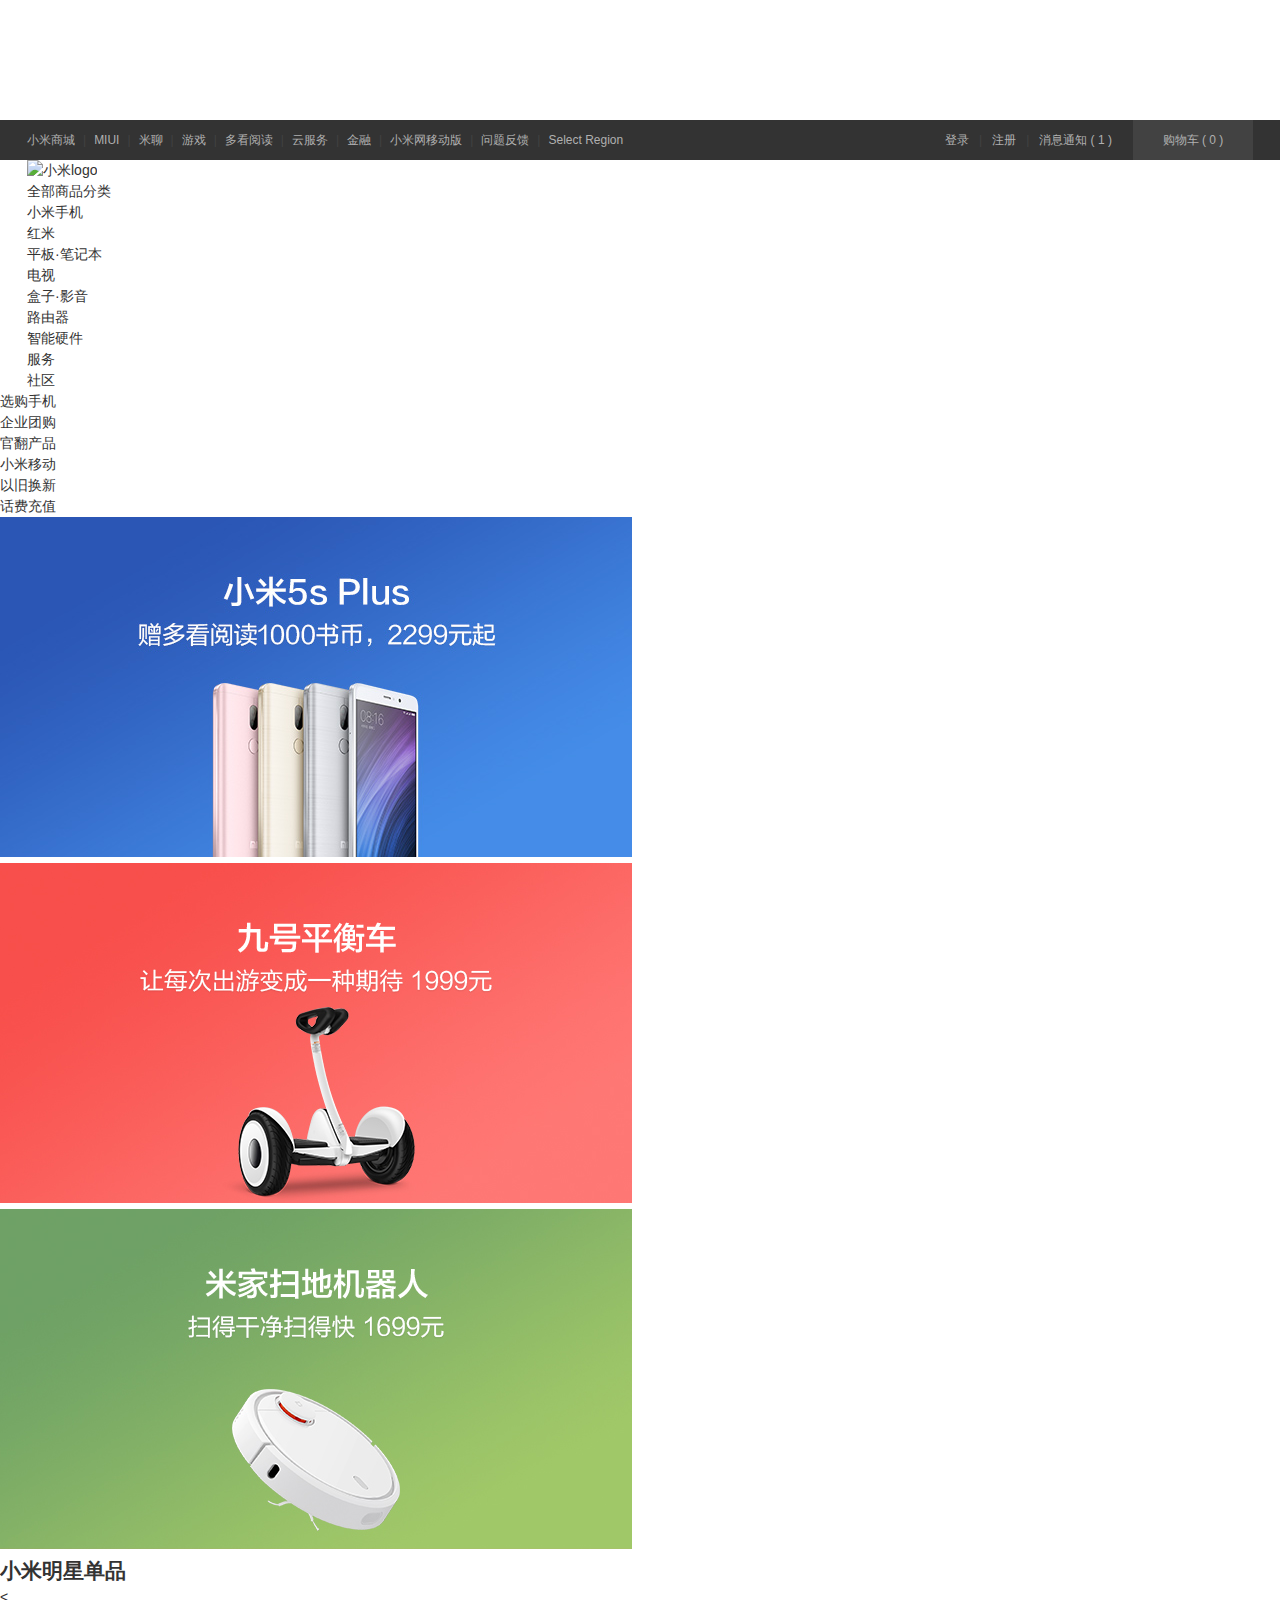
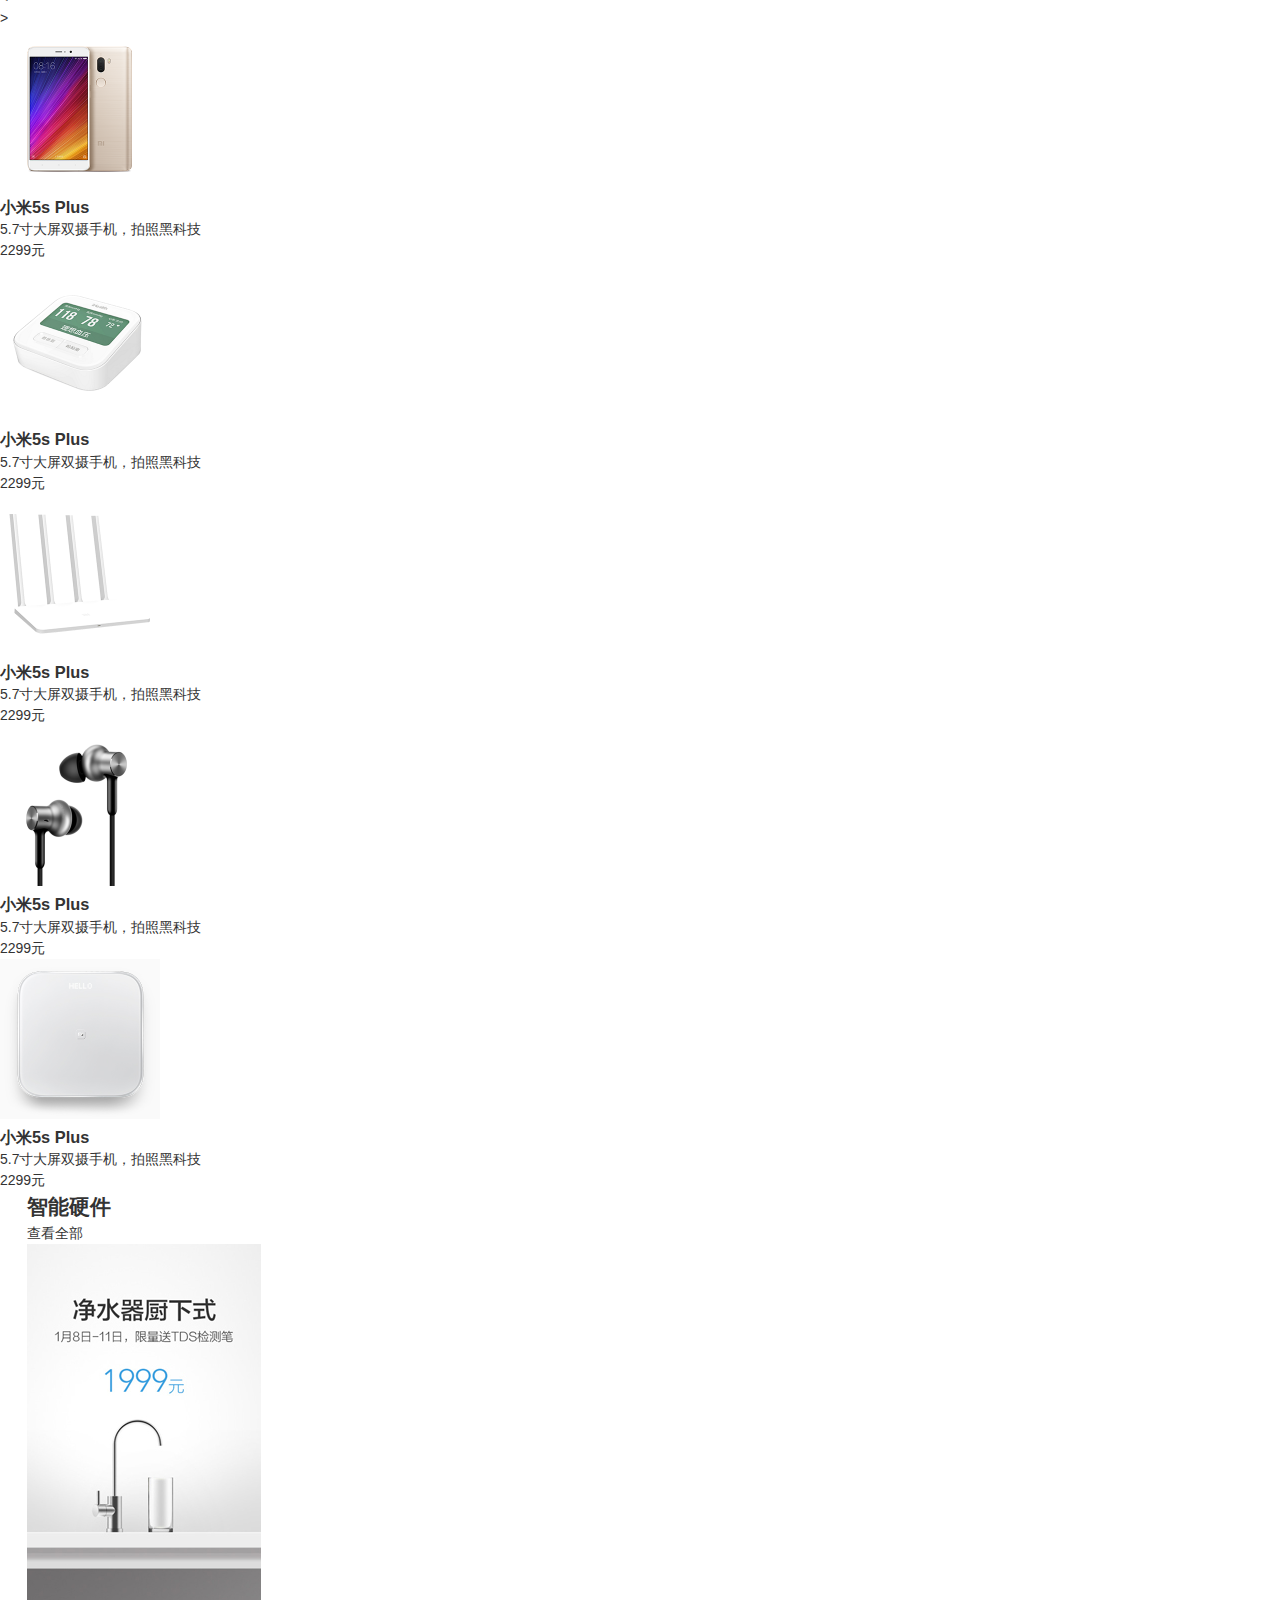
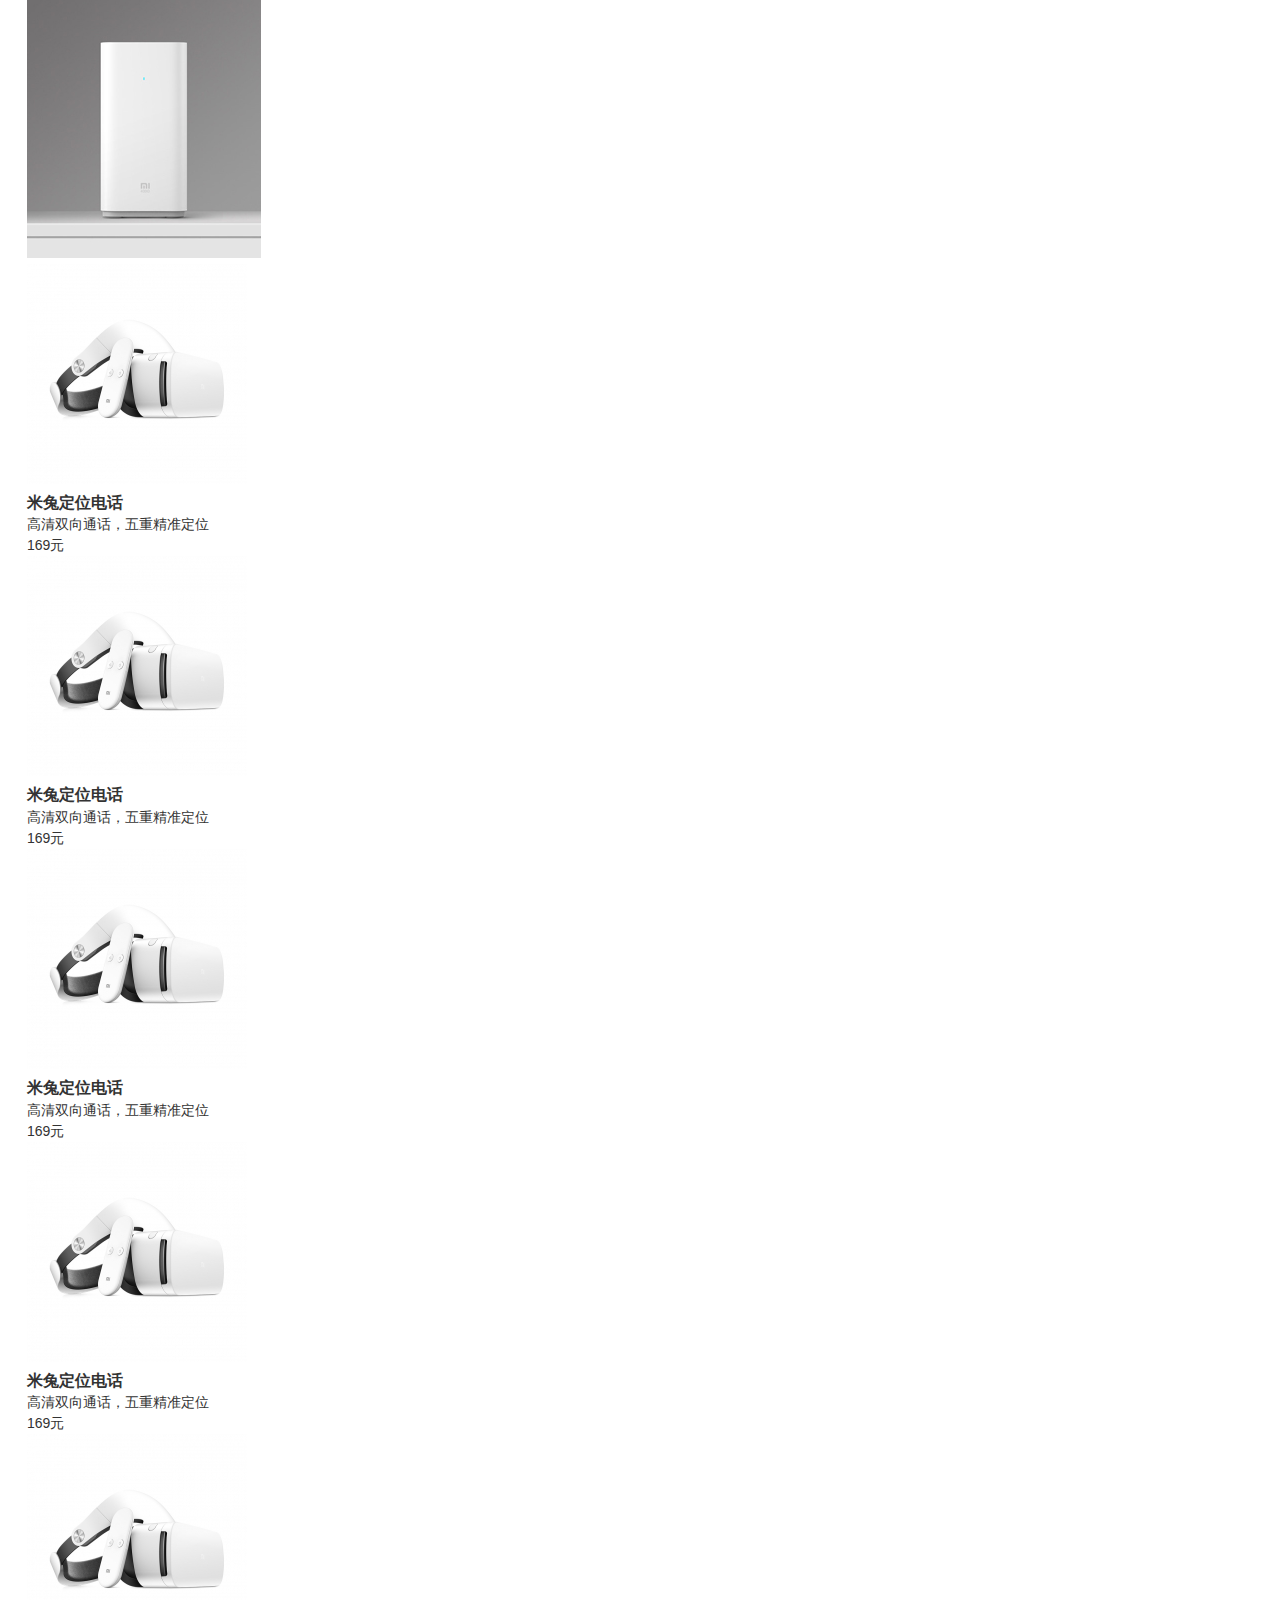
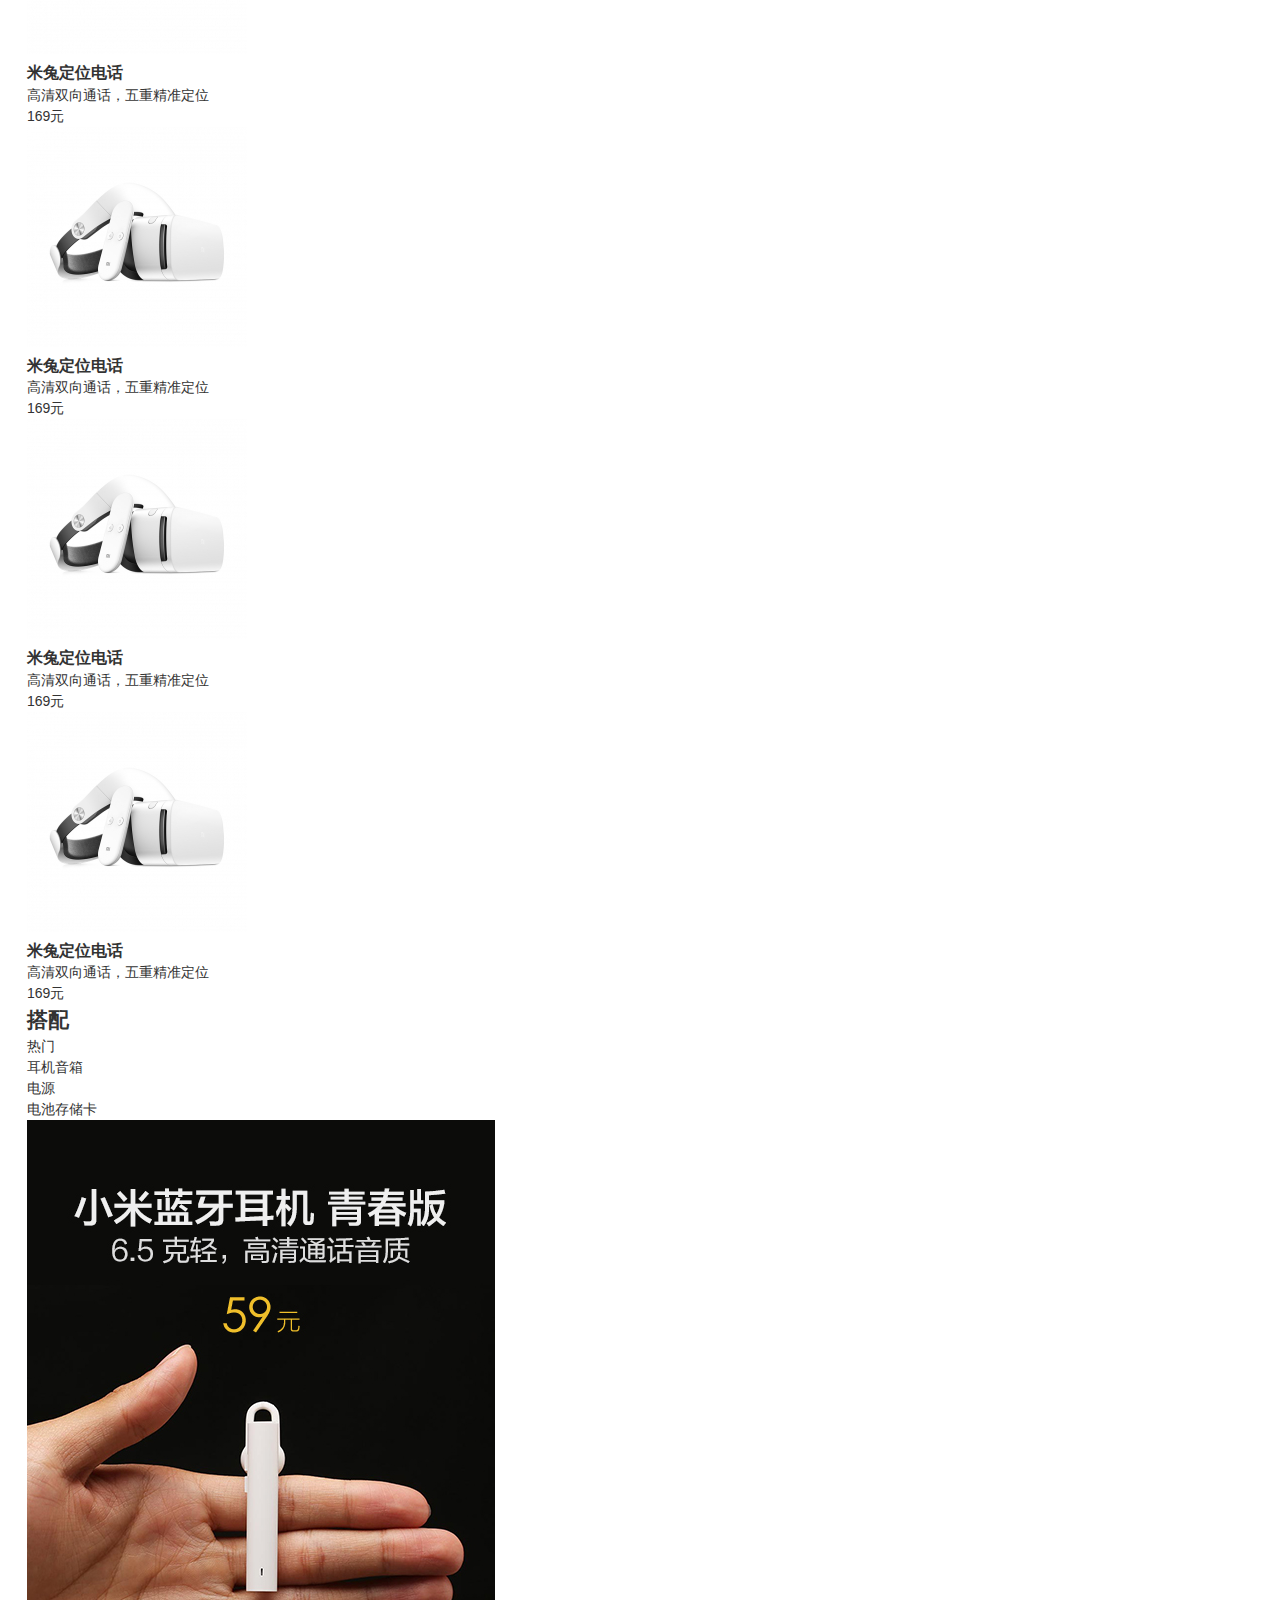
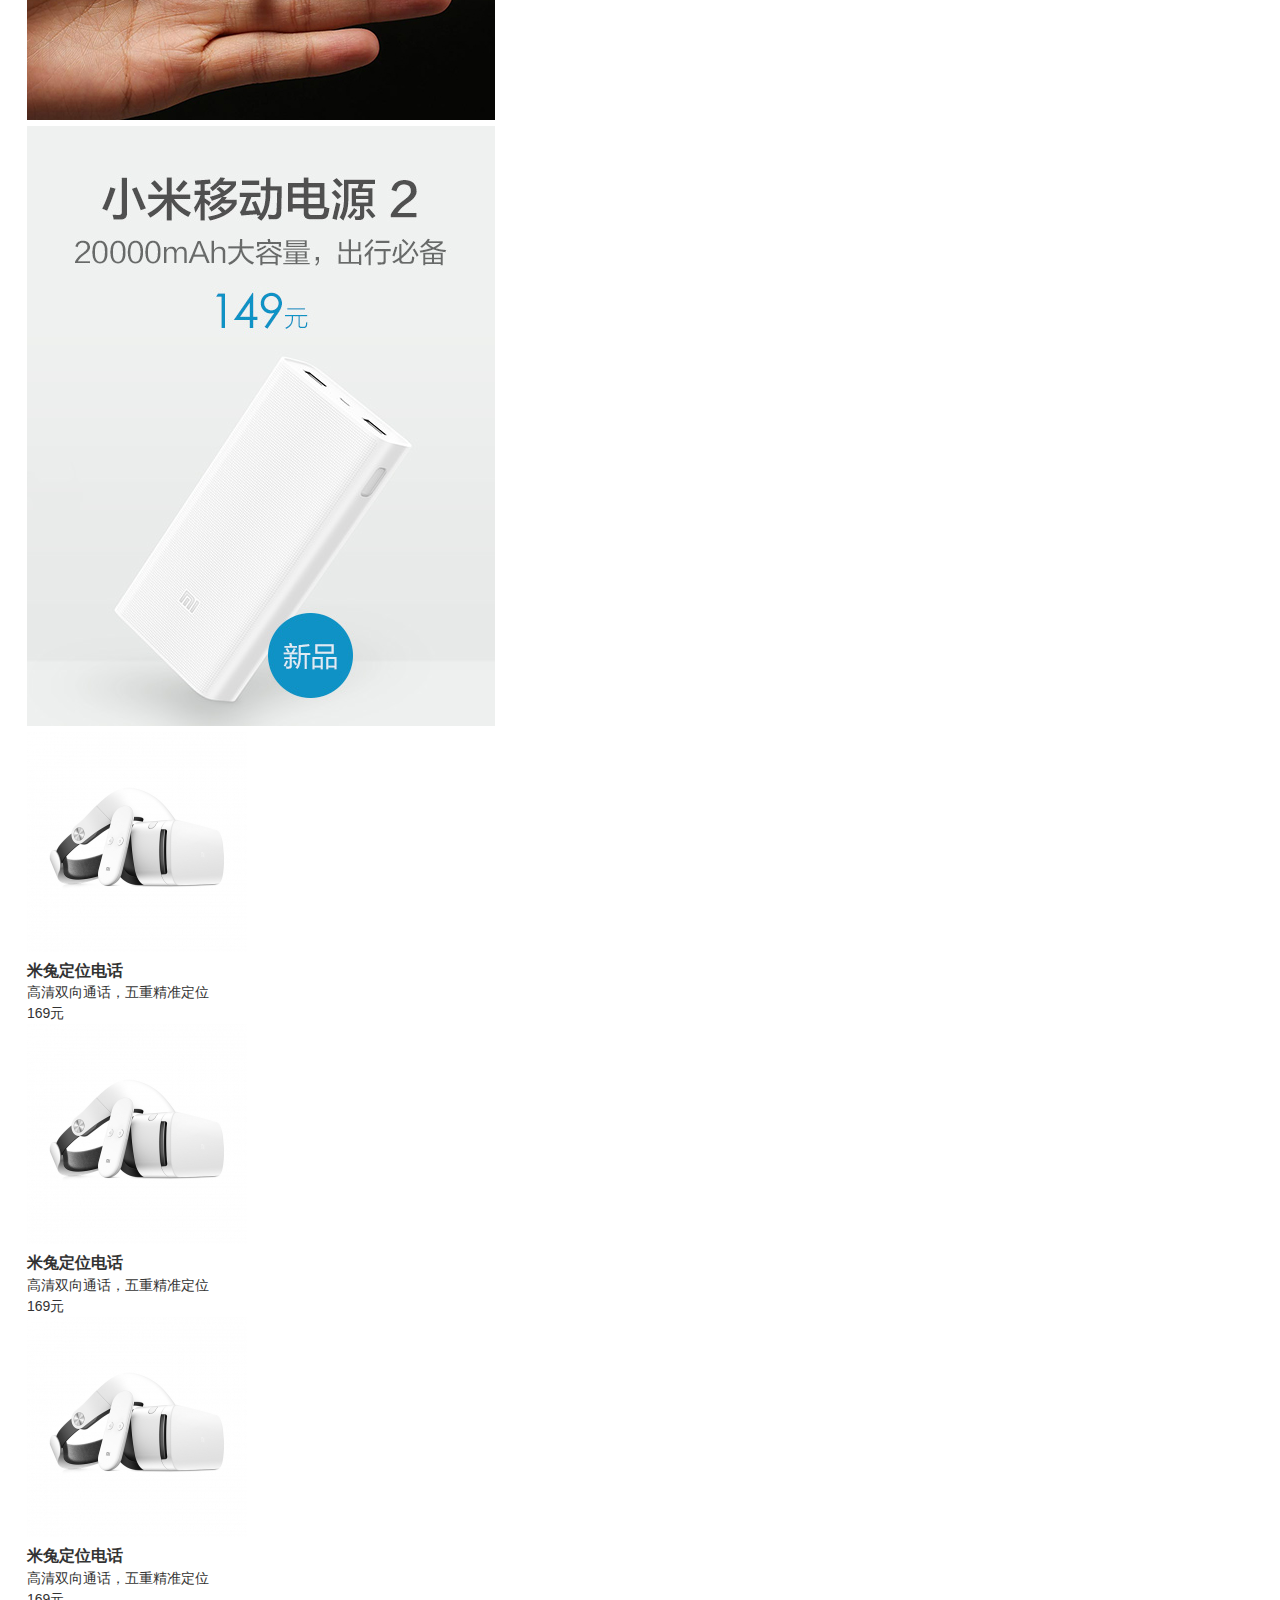
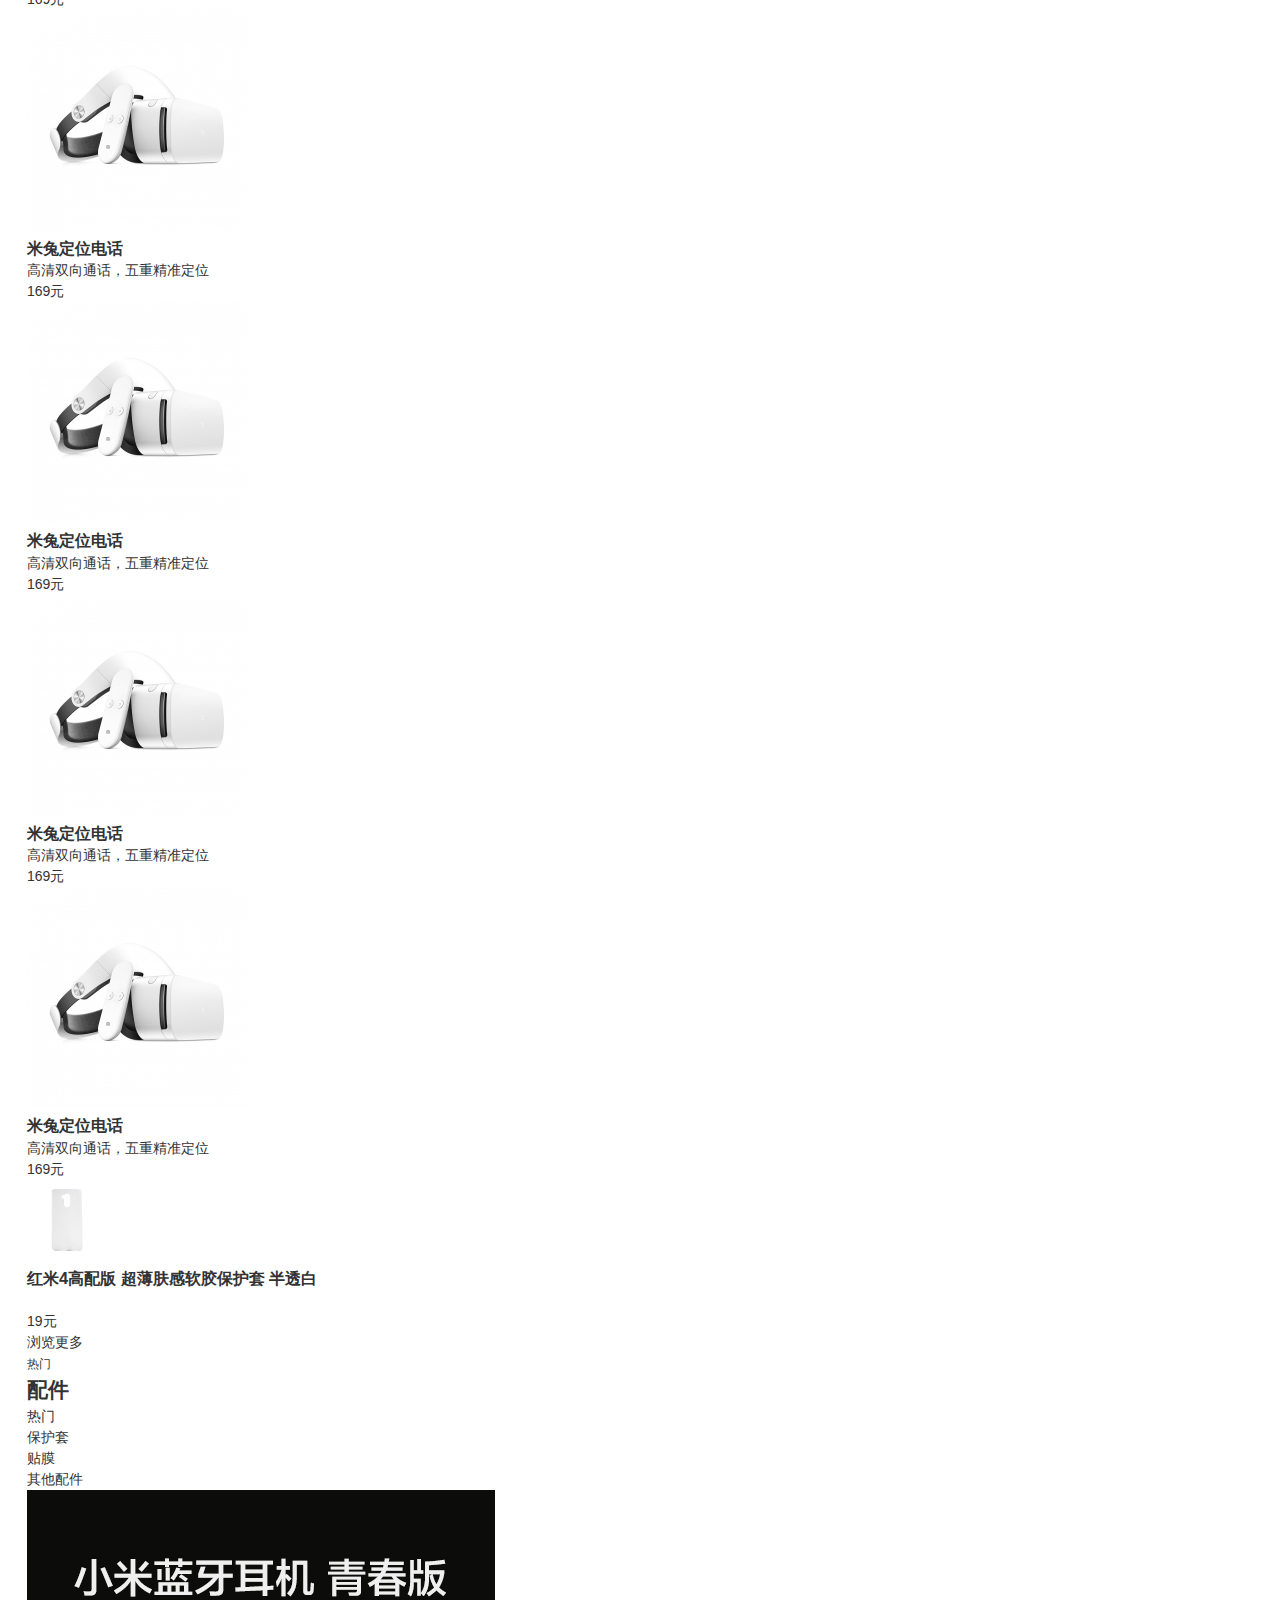
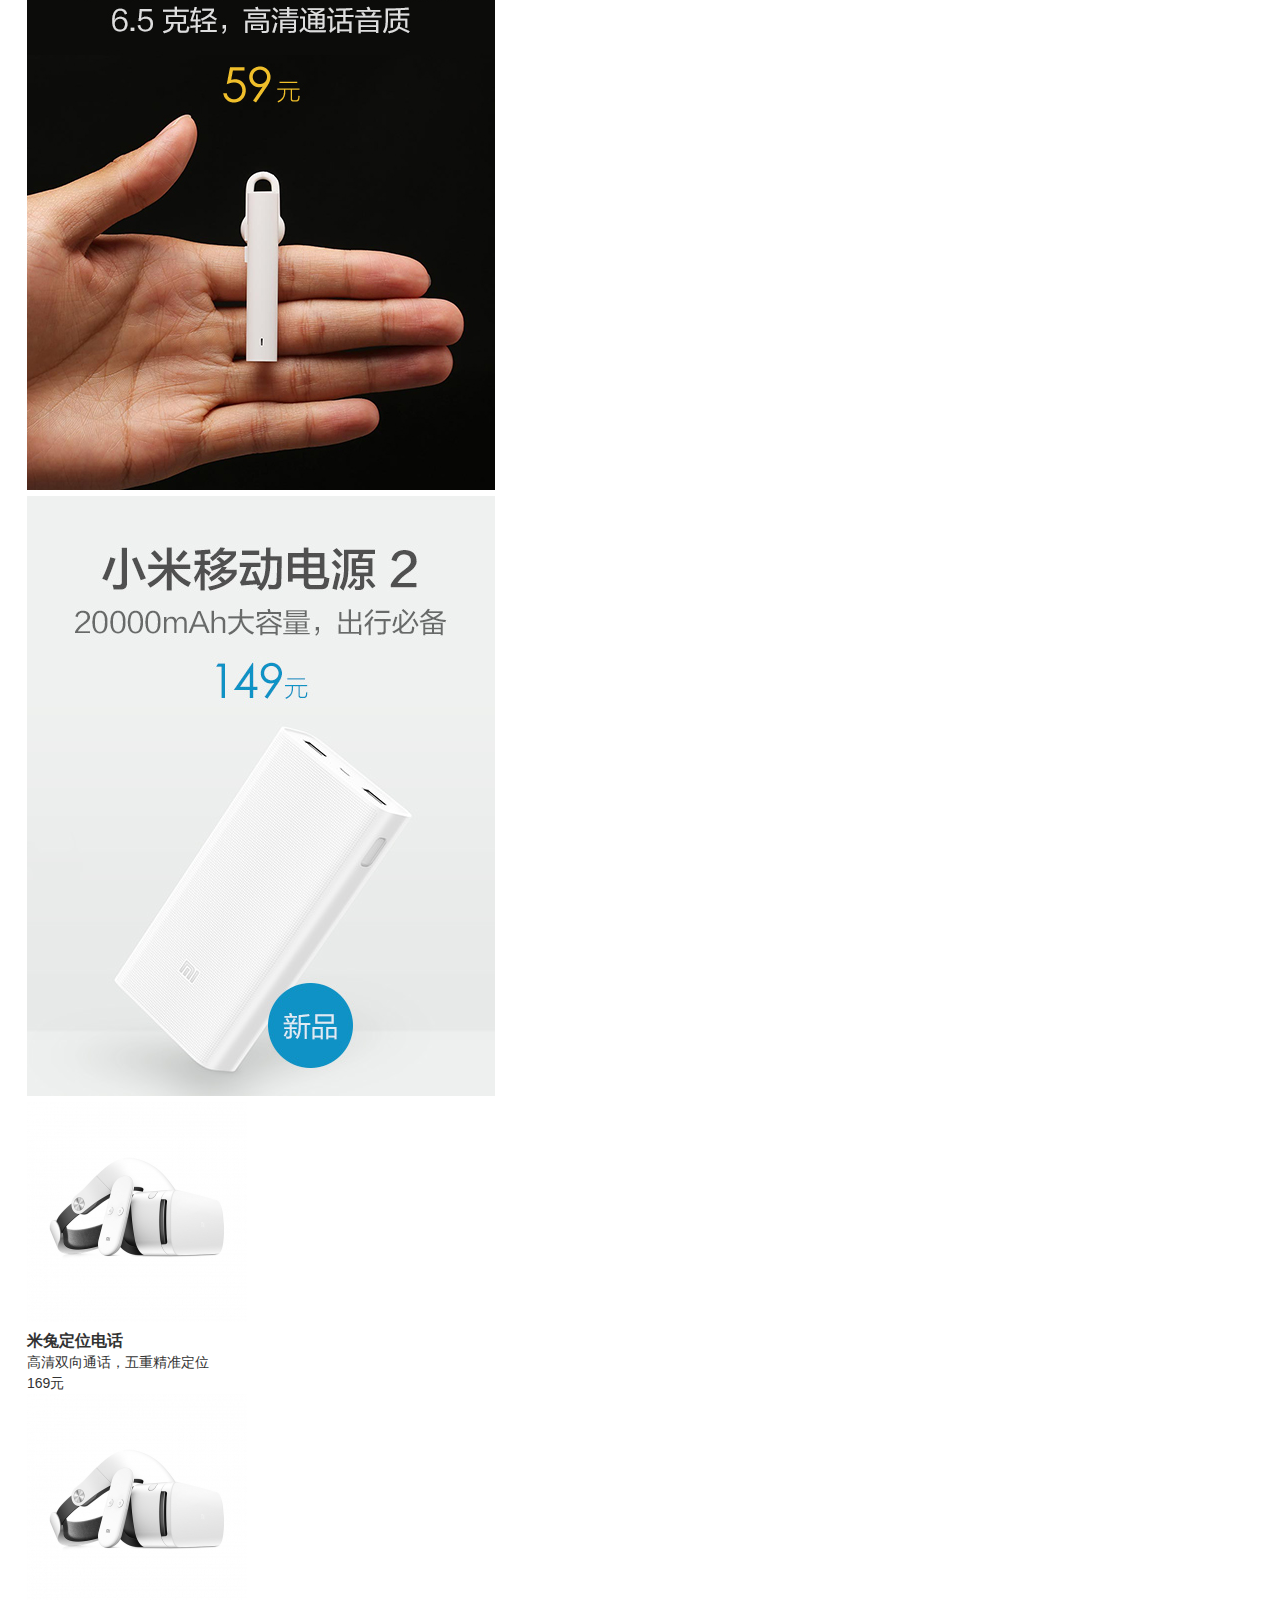
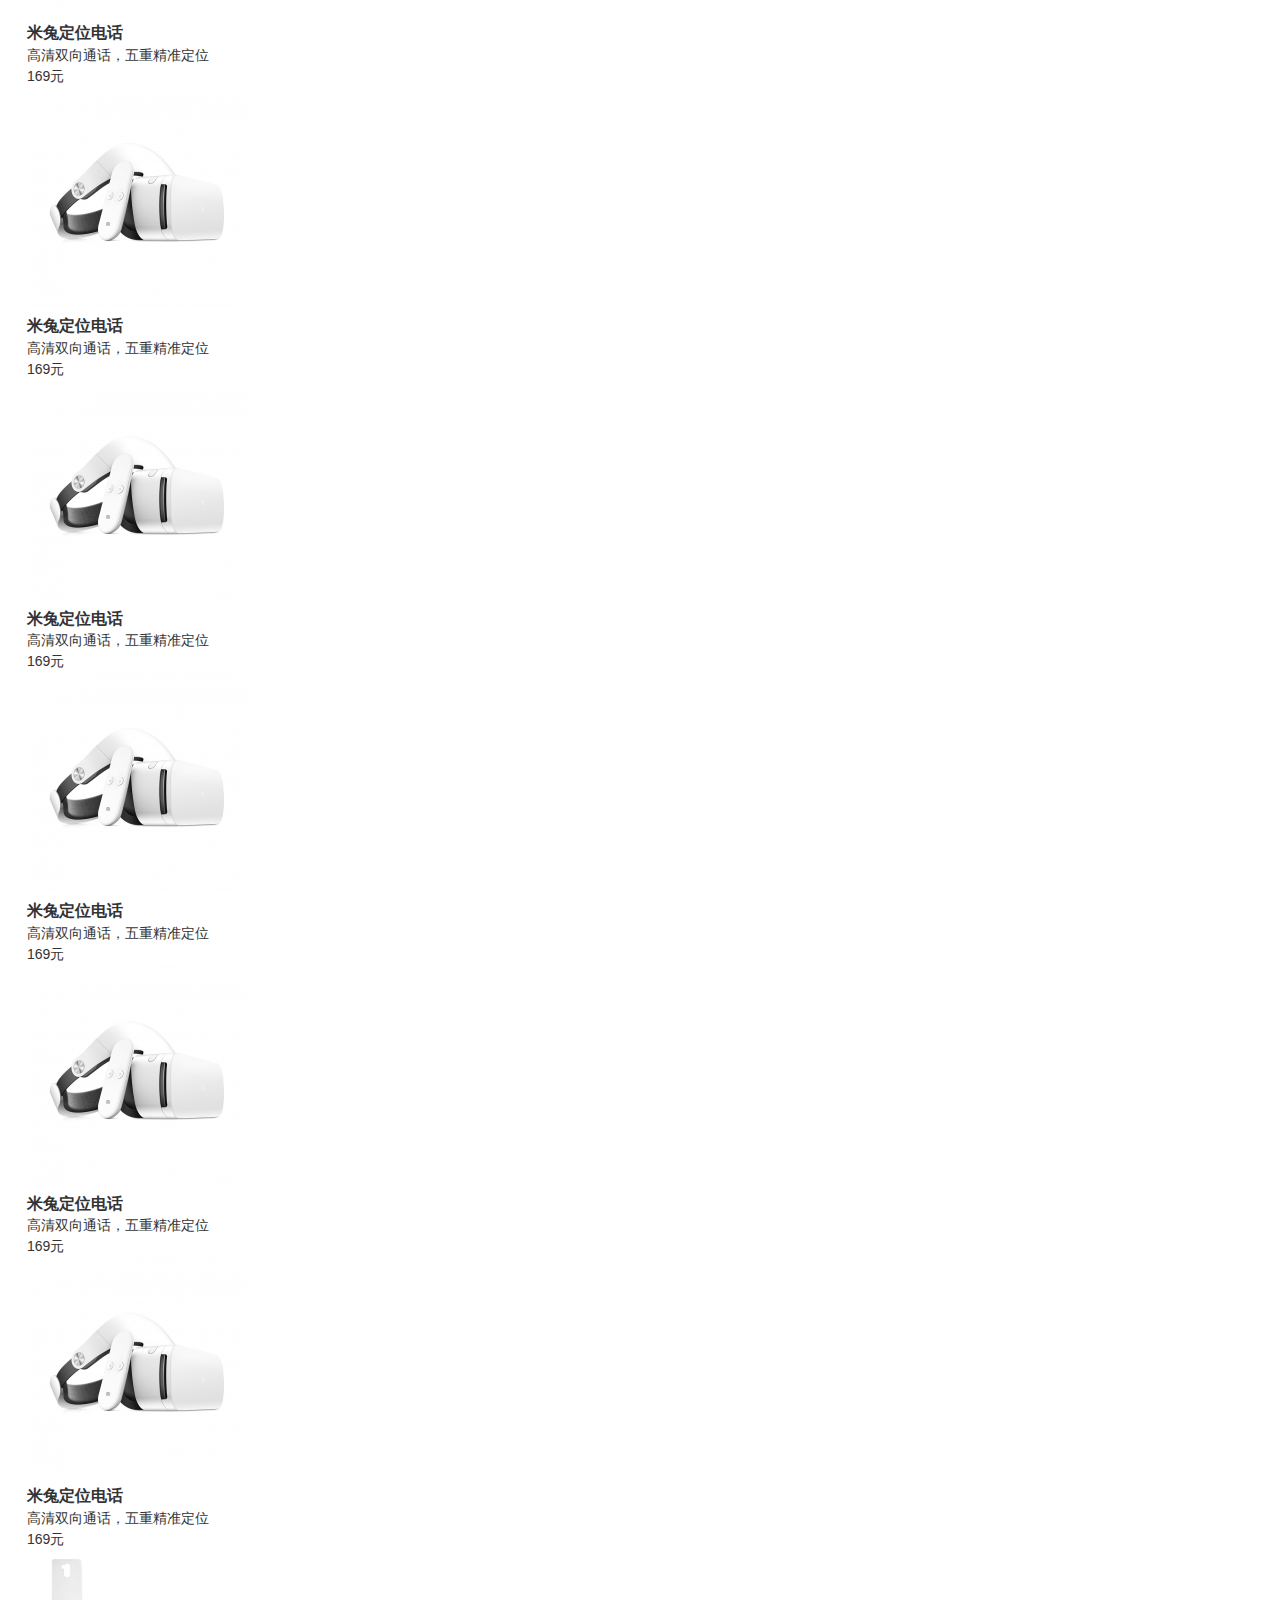
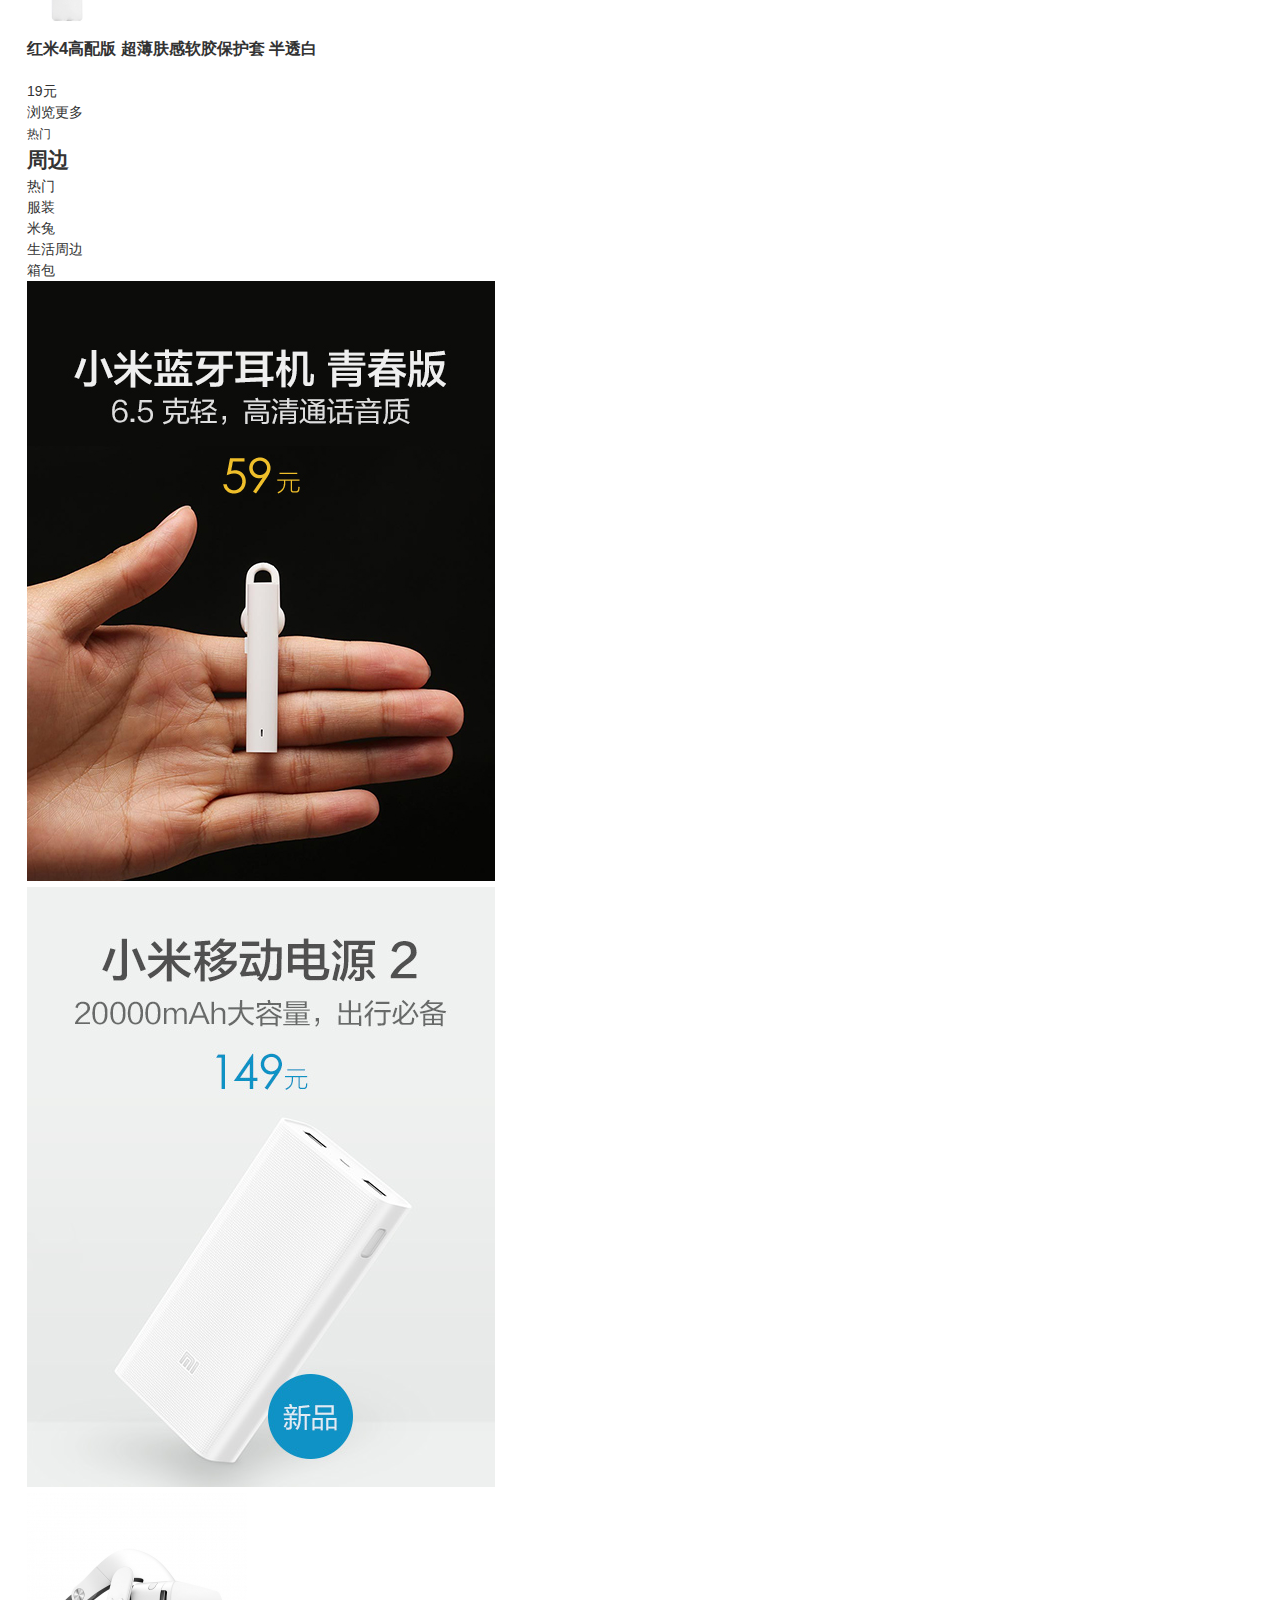
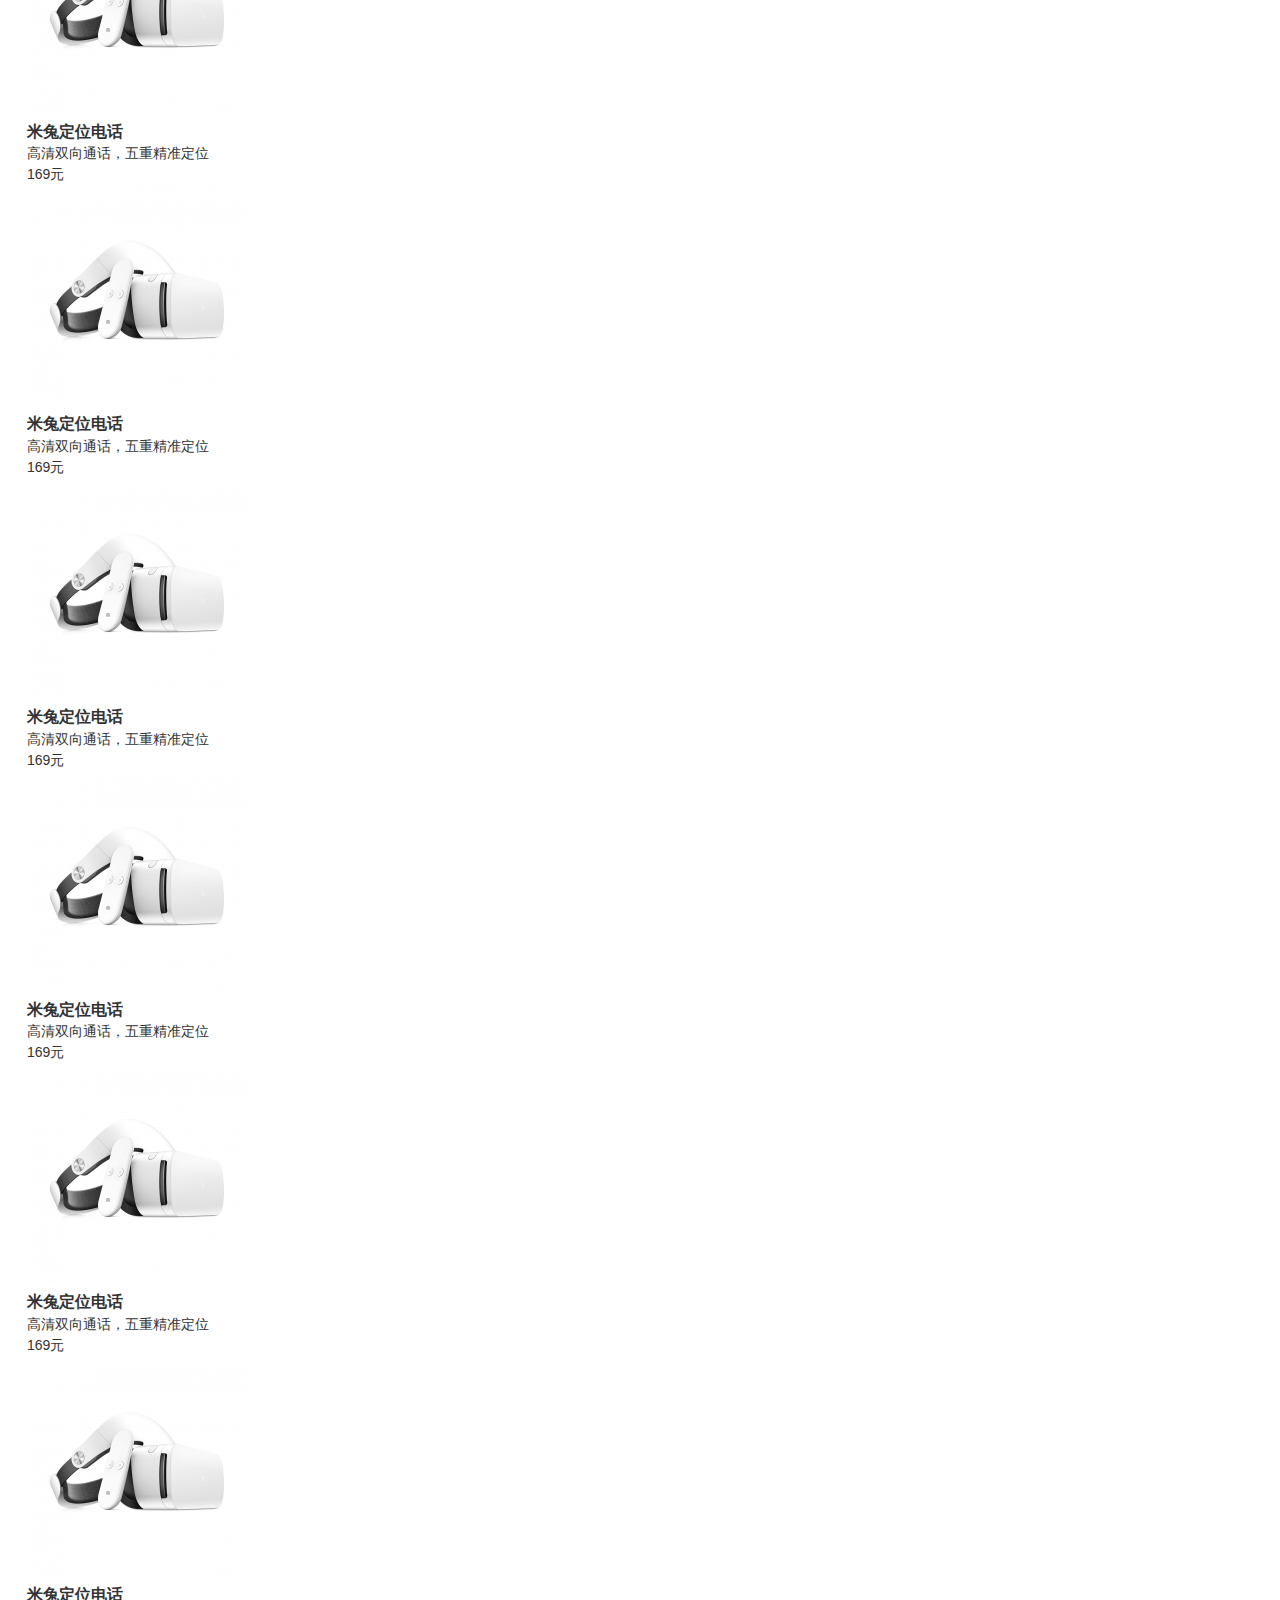
==== commit a98e81cb: "完成头部广告、头部导航栏布局，js动画未实现" ====
--- a/index .html
+++ b/index .html
@@ -5,15 +5,21 @@
 	<title>小米官网</title>
 	<style type="text/css"></style>
 	<link rel="stylesheet" href="css/basic.css">
-	<link rel="stylesheet" href="http:////at.alicdn.com/t/font_tc9uorln6fqx5hfr.css">
+	<link rel="stylesheet" href="http://at.alicdn.com/t/font_f83nemh29fhfflxr.css">
 </head>
 <body>
 	<!-- 顶部导航栏 -->
-	<div id="top">
+	<div id="site-bn-bar">
+		<a href="" class="site-bn-bar-link"></a>
+	</div>
+	<div id="site-topbar">
 		<div class="container">
 			<div class="topbar-nav"><a href="#">小米商城</a><span class="sep">|</span><a href="#">MIUI</a><span class="sep">|</span><a href="#">米聊</a><span class="sep">|</span><a href="#">游戏</a><span class="sep">|</span><a href="#">多看阅读</a><span class="sep">|</span><a href="#">云服务</a><span class="sep">|</span><a href="#">金融</a><span class="sep">|</span><a href="#">小米网移动版</a><span class="sep">|</span><a href="#">问题反馈</a><span class="sep">|</span><a href="#">Select Region</a></div>
-			<div class="topbar-cart"><a href="#" class="cart-mini">购物车</a></div>
-			<div class="topbar-info"><a href="#">登录</a><span class="sep">|</span><a href="#">注册</a><span class="sep">|</span><a href="#" class="message">消息通知</a></div>
+			<div class="topbar-cart"><a href="#" class="cart-mini"><i class="iconfont icon-msnui-cart"></i>购物车 ( 0 )</a></div>
+			<div class="cart-menu" id="J_miniCartMenu">
+				
+			</div>
+			<div class="topbar-info"><a href="#">登录</a><span class="sep">|</span><a href="#">注册</a><span class="sep">|</span><a href="#" class="message">消息通知 ( 1 )</a></div>
 		</div>
 	</div>
 	<!-- 网站头部 -->
@@ -636,19 +642,23 @@
 		// $(".ui-controls .ui-pager-item a").hover(function(){
 		// 	$(this).addClass("button-hover").siblings().removeClass("button-hover");
 		// });
-		window.onload = function () {
-			console.log("javascript is ok");
-			var J_miniCartTrigger = document.getElementById("J_miniCartTrigger");
-			var J_miniCartMenu = document.getElementById("J_miniCartMenu");
-			J_miniCartTrigger.onmouseover = function() {
-				// J_miniCartMenu.setAttribute("display", "block");
-				J_miniCartMenu.style.display = "block";
-			};
-			J_miniCartTrigger.onmouseout = function() {
-				// J_miniCartMenu.setAttribute("display", "block");
-				J_miniCartMenu.style.display = "none";
-			};
-		}
+		$('.cart-mini a').mouseover(function() {
+			$('#J_miniCartMenu').css('display','block')
+		});
+		// window.onload = function () {
+		// 	console.log("javascript is ok");
+		// 	var J_miniCartTrigger = document.getElementById("J_miniCartTrigger");
+		// 	var J_miniCartMenu = document.getElementById("J_miniCartMenu");
+		// 	J_miniCartTrigger.onmouseover = function() {
+		// 		// J_miniCartMenu.setAttribute("display", "block");
+		// 		J_miniCartMenu.style.display = "block";
+		// 	};
+		// 	J_miniCartTrigger.onmouseout = function() {
+		// 		// J_miniCartMenu.setAttribute("display", "block");
+		// 		J_miniCartMenu.style.display = "none";
+		// 	};
+
+		// }
 	</script>
 </body>
 </html>--- a/css/basic.css
+++ b/css/basic.css
@@ -9,7 +9,7 @@
 }
 a {
   text-decoration: none;
-  color: black;
+  color: inherit;
   display: block;
 }
 ul {
@@ -55,6 +55,95 @@
   color: #fff;
   background: #ff6700;
 }
+/*顶端广告样式-开始*/
+#site-bn-bar {
+  width: 100%;
+  height: 120px;
+}
+#site-bn-bar .site-bn-bar-link {
+  width: 100%;
+  height: 100%;
+  background: url("http://i3.mifile.cn/a4/cms_14882698930231_tkrnO.jpg") center;
+}
+/*顶端广告样式-结束*/
+/*头部样式-开始*/
+#site-topbar {
+  width: 100%;
+  background-color: #333;
+  color: #b0b0b0;
+  font-size: 12px;
+  height: 40px;
+  webkit-transition: all 0.4s;
+  transition: all 0.4s;
+}
+#site-topbar a {
+  display: inline-block;
+  height: 16px;
+  line-height: 16px;
+}
+#site-topbar a:hover {
+  color: #fff;
+}
+#site-topbar .container {
+  position: relative;
+}
+#site-topbar .topbar-nav {
+  float: left;
+  width: 599px;
+  height: 40px;
+  line-height: 40px;
+}
+#site-topbar .topbar-cart {
+  float: right;
+  width: 120px;
+  height: 40px;
+  line-height: 40px;
+  text-align: center;
+  margin-left: 15px;
+  background: #424242;
+}
+#site-topbar .topbar-cart .cart-mini {
+  width: 100%;
+  height: 40px;
+  line-height: 40px;
+}
+#site-topbar .topbar-cart .cart-mini:hover {
+  color: #FF6700;
+  background: #fff;
+}
+#site-topbar .cart-menu {
+  width: 318px;
+  height: 100px;
+  display: none;
+  position: absolute;
+  top: 40px;
+  right: 0;
+  background: red;
+}
+#site-topbar .topbar-info {
+  float: right;
+  width: 179px;
+  height: 40px;
+  line-height: 40px;
+  text-align: center;
+}
+#site-topbar .topbar-info a {
+  padding: 0 2px;
+  height: 40px;
+  line-height: 40px;
+}
+#site-topbar .sep {
+  margin: 0 6px;
+  padding: 0 2px;
+  color: #424242;
+}
+#site-topbar i {
+  font-size: 20px;
+  line-height: 20px;
+}
+/*头部样式-结束*/
+/*头部导航栏央视-开始*/
+/*头部导航栏样式-结束*/
 /*网站脚部site-footer样式-开始*/
 #site-footer {
   background-color: #fff;
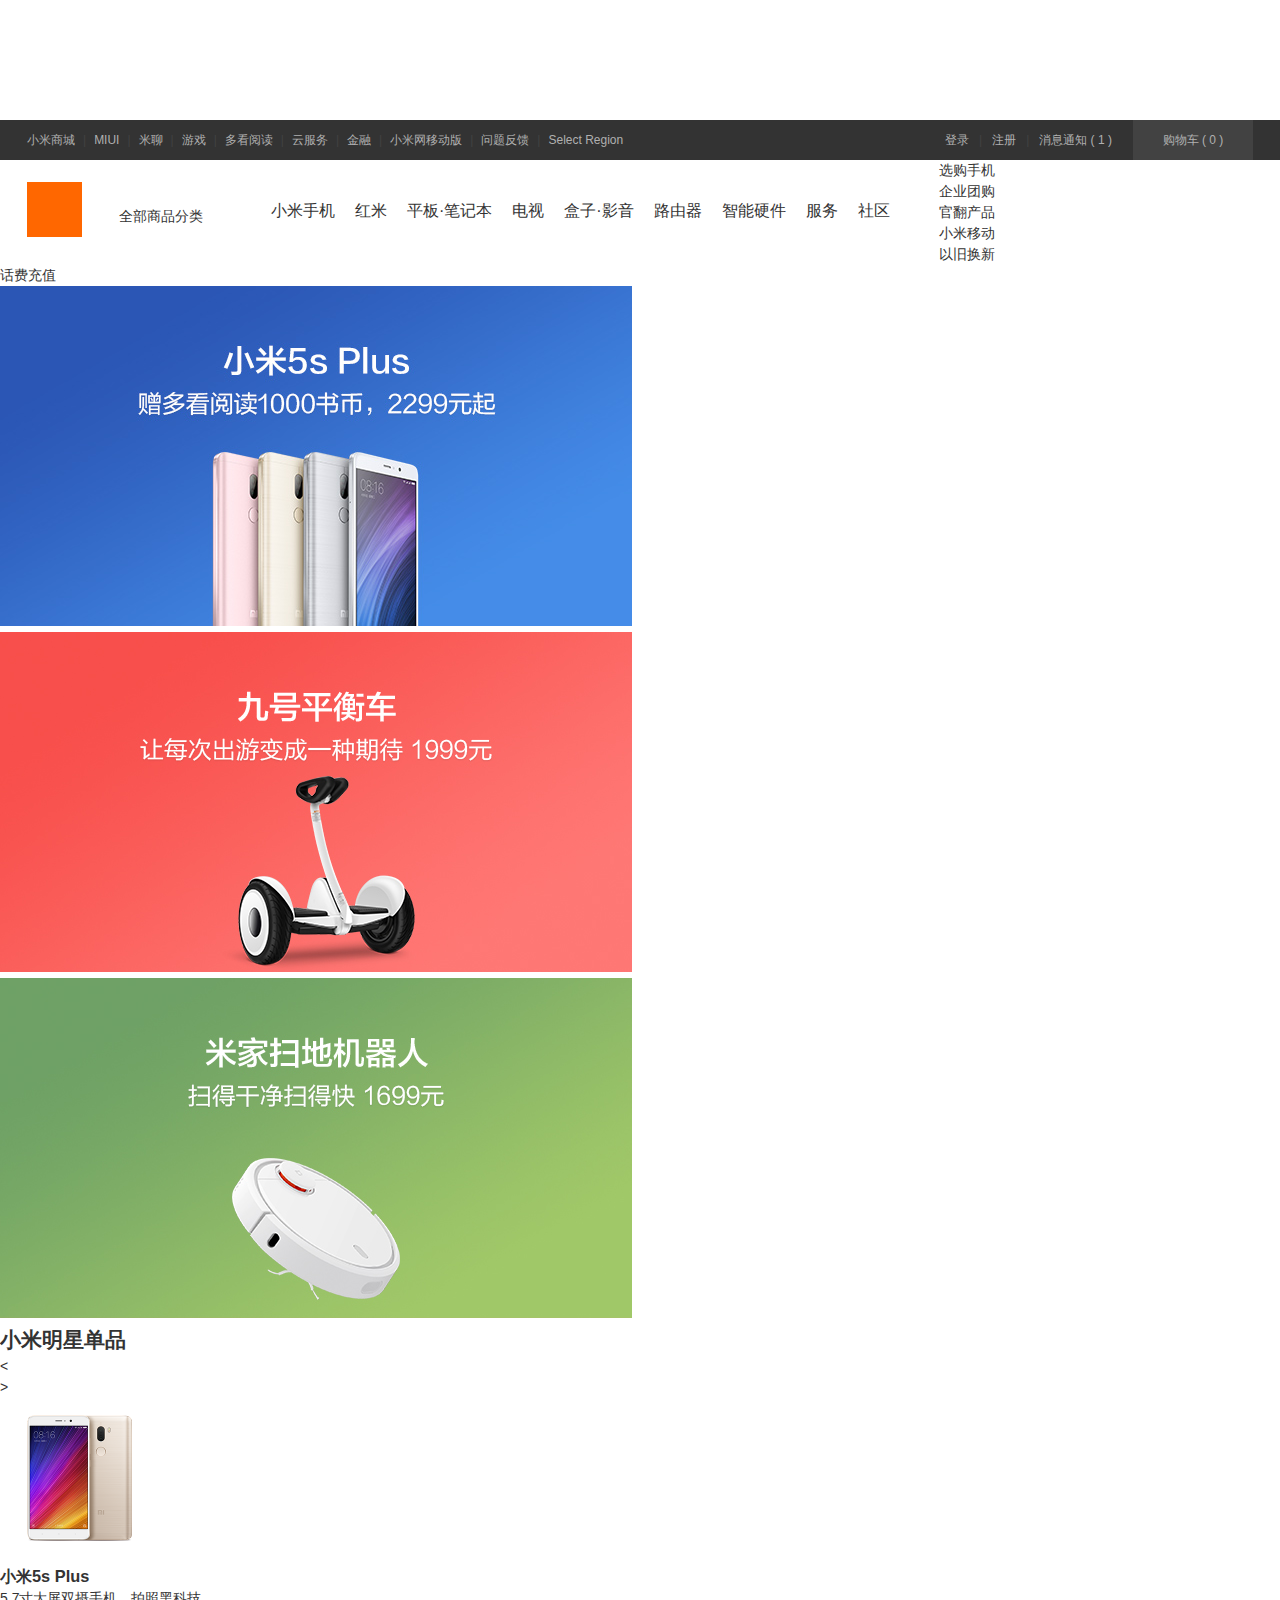
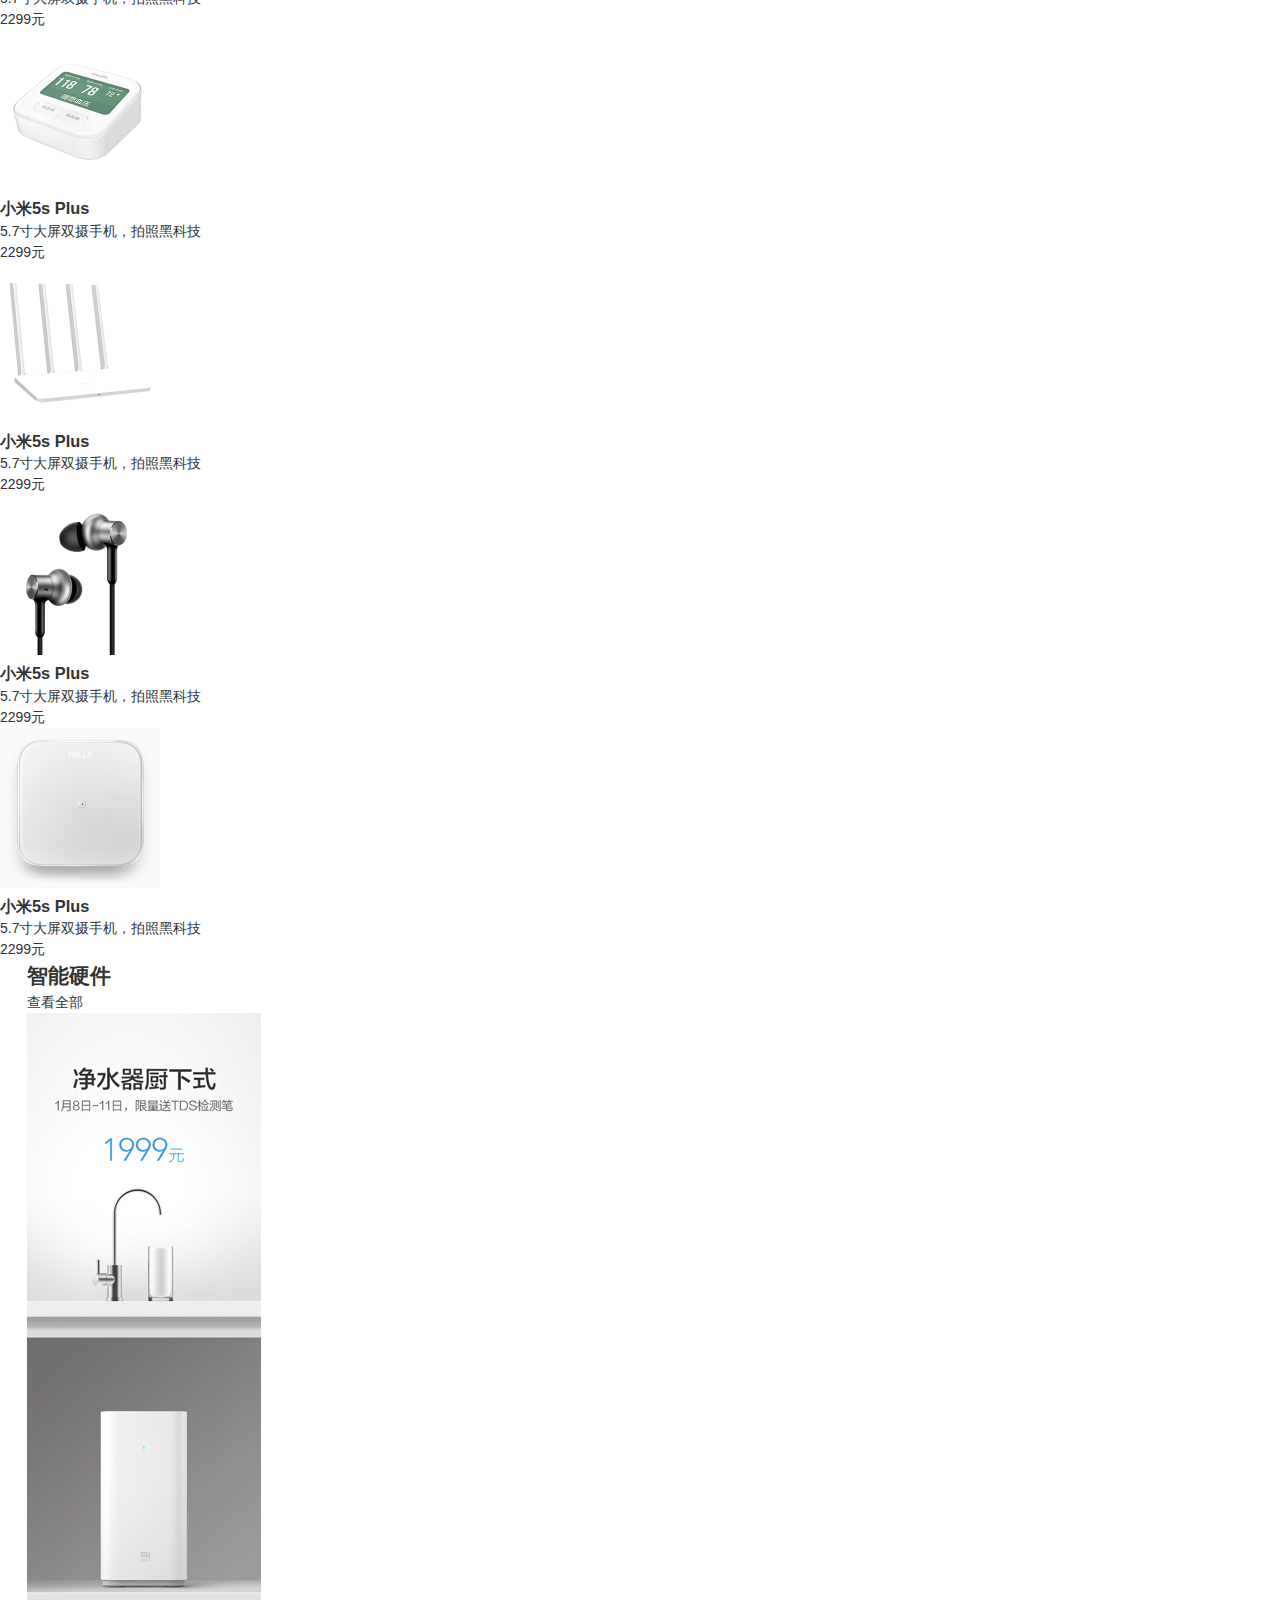
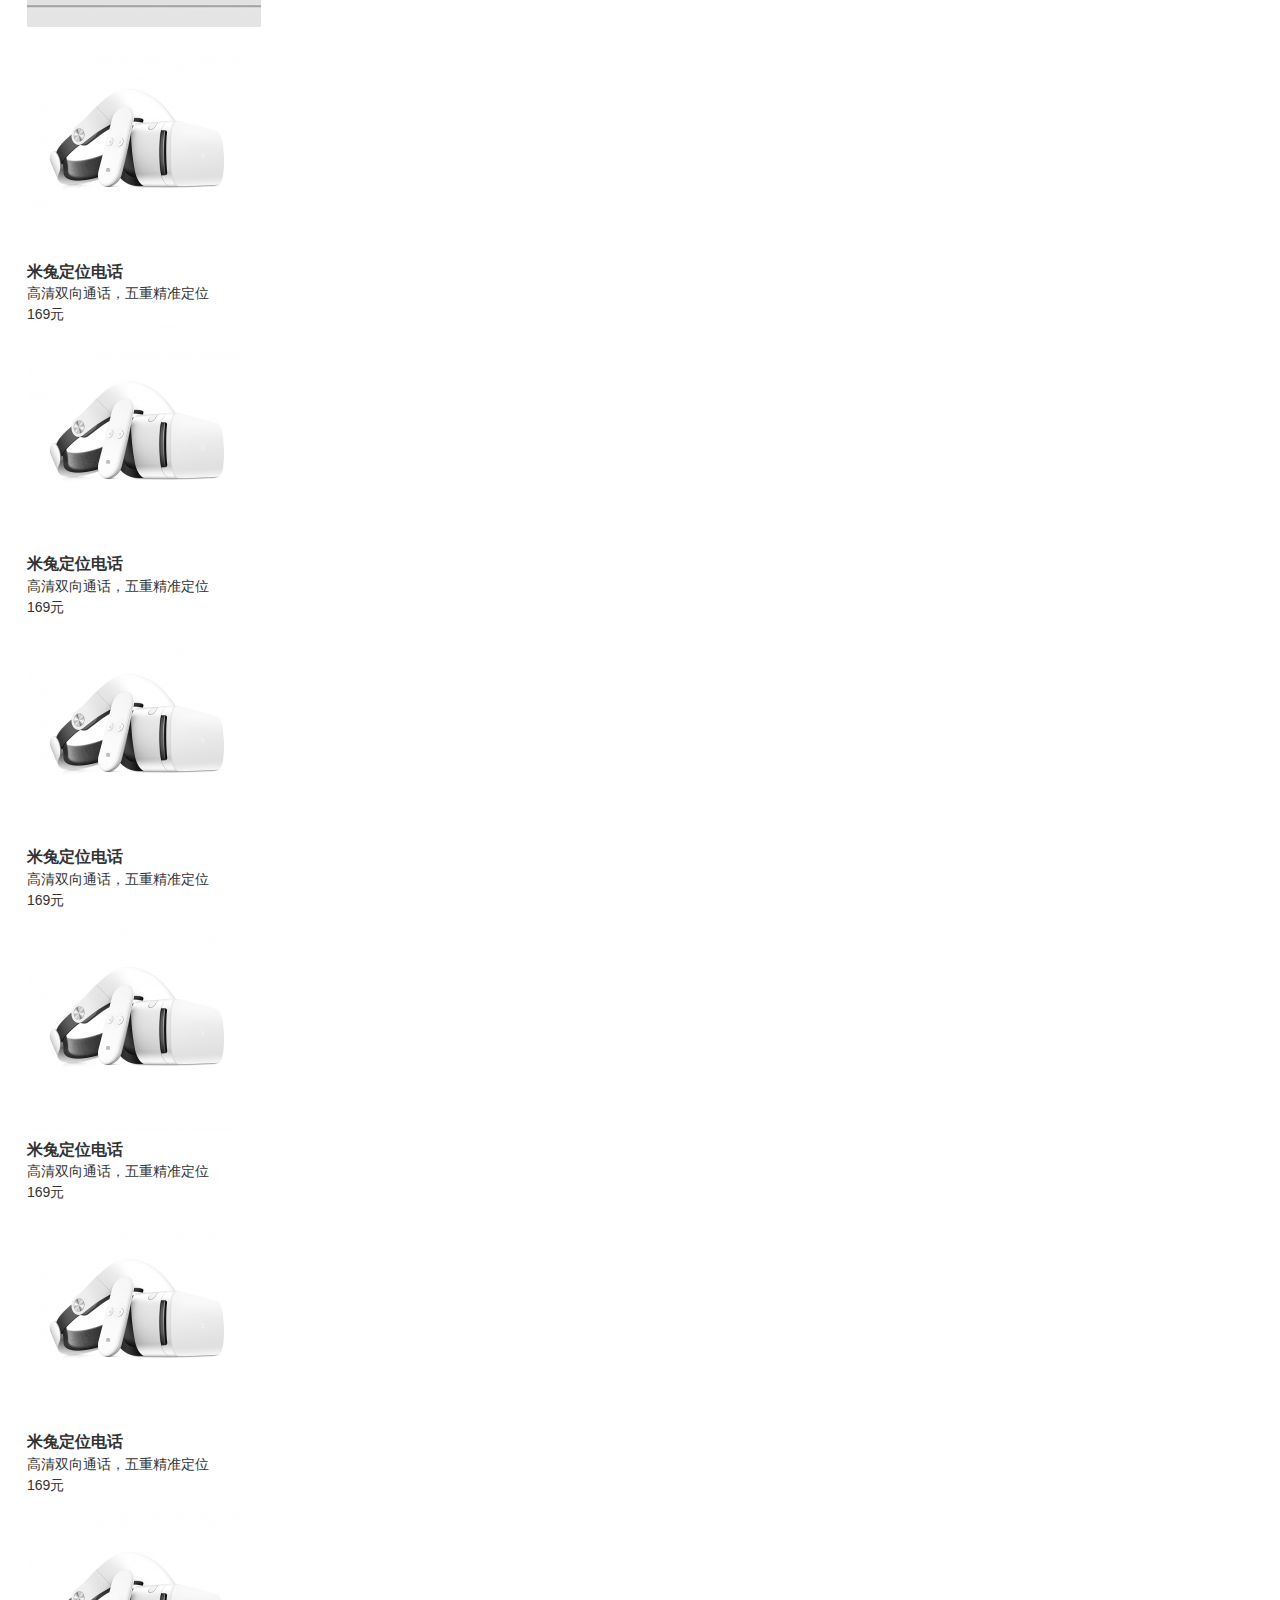
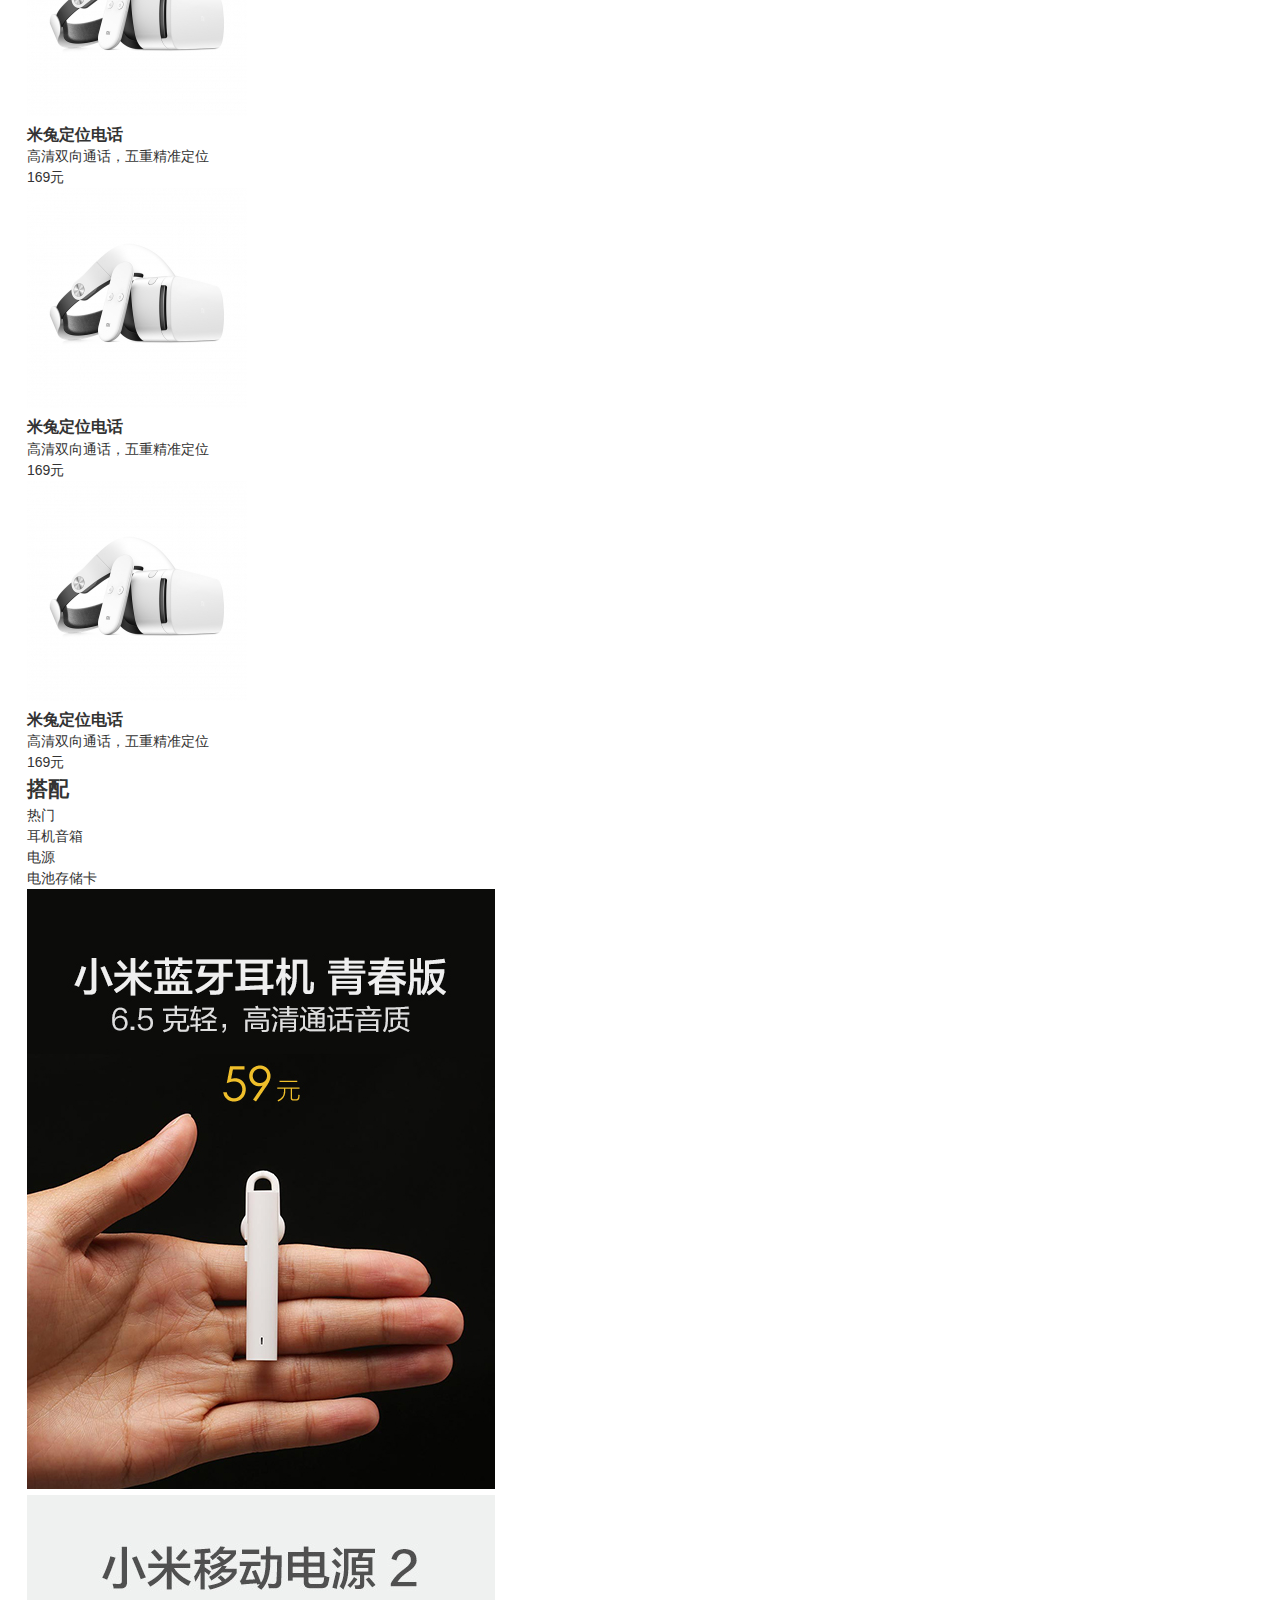
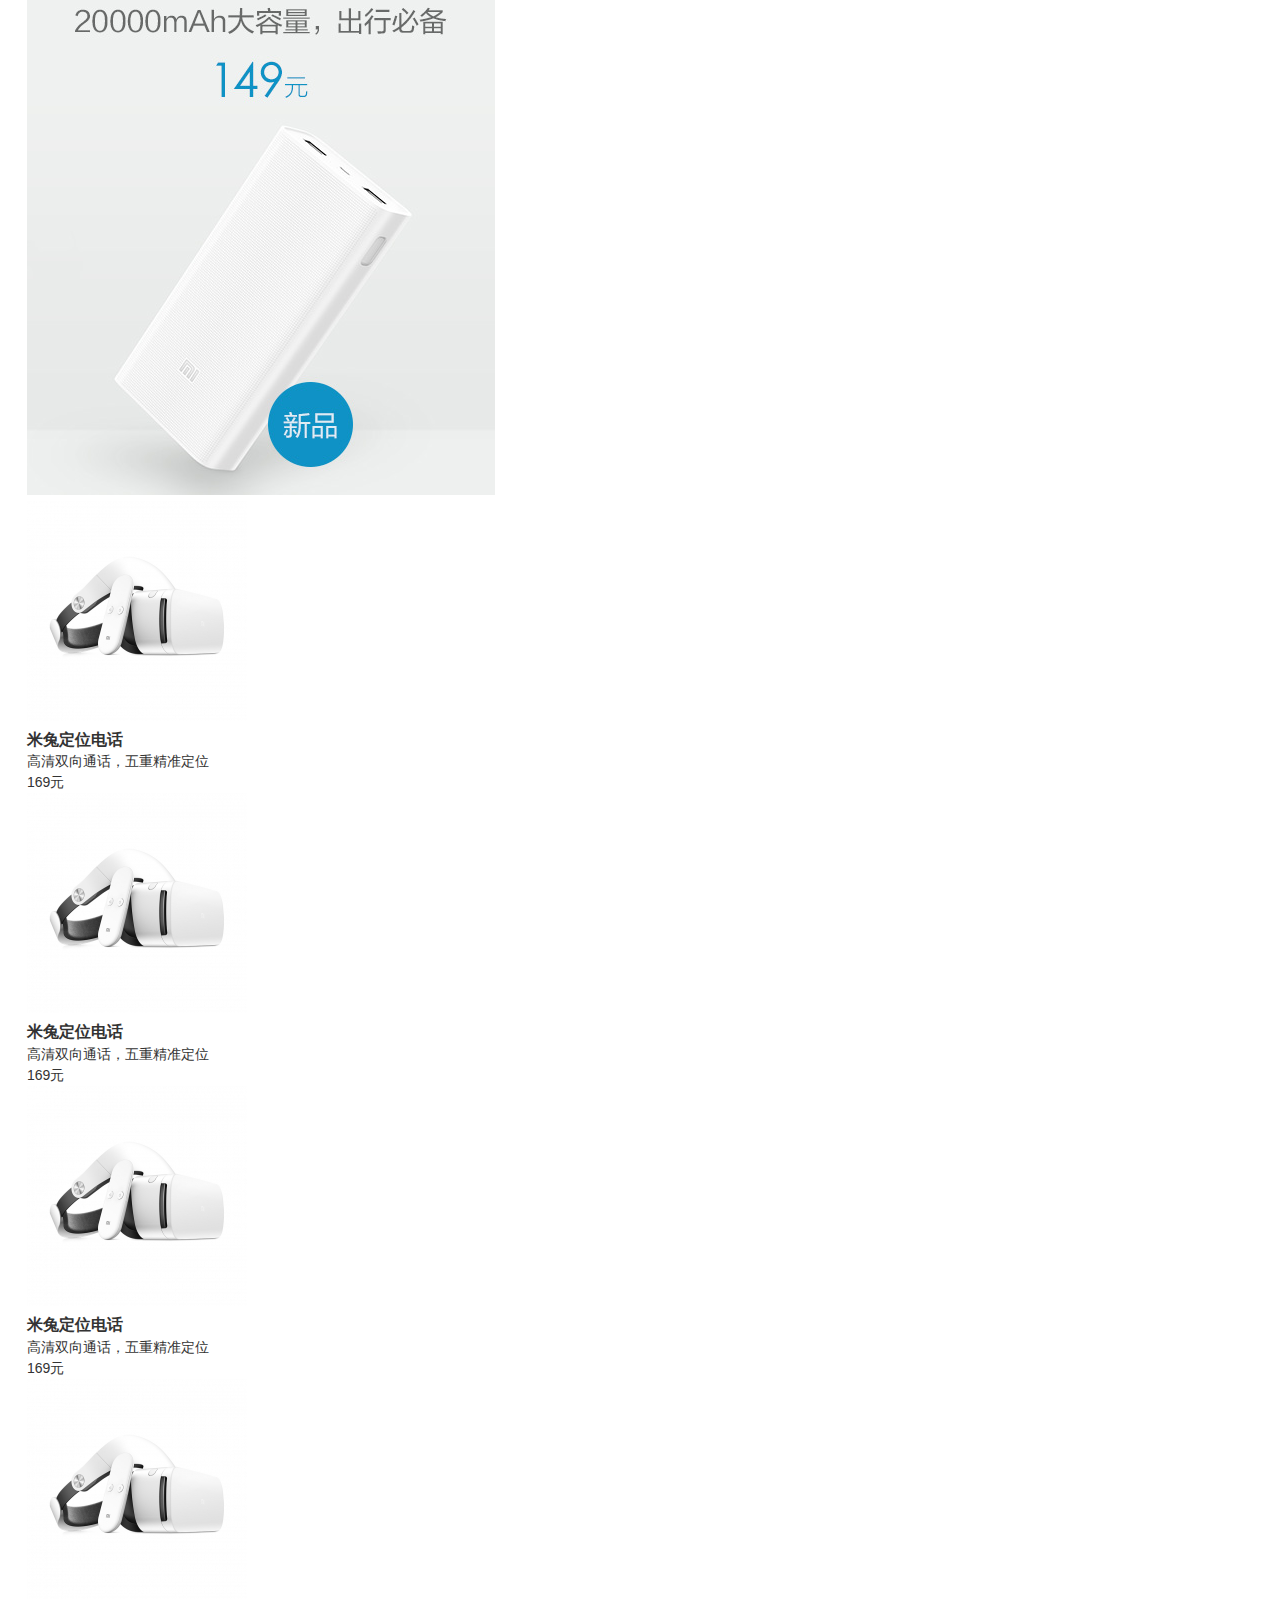
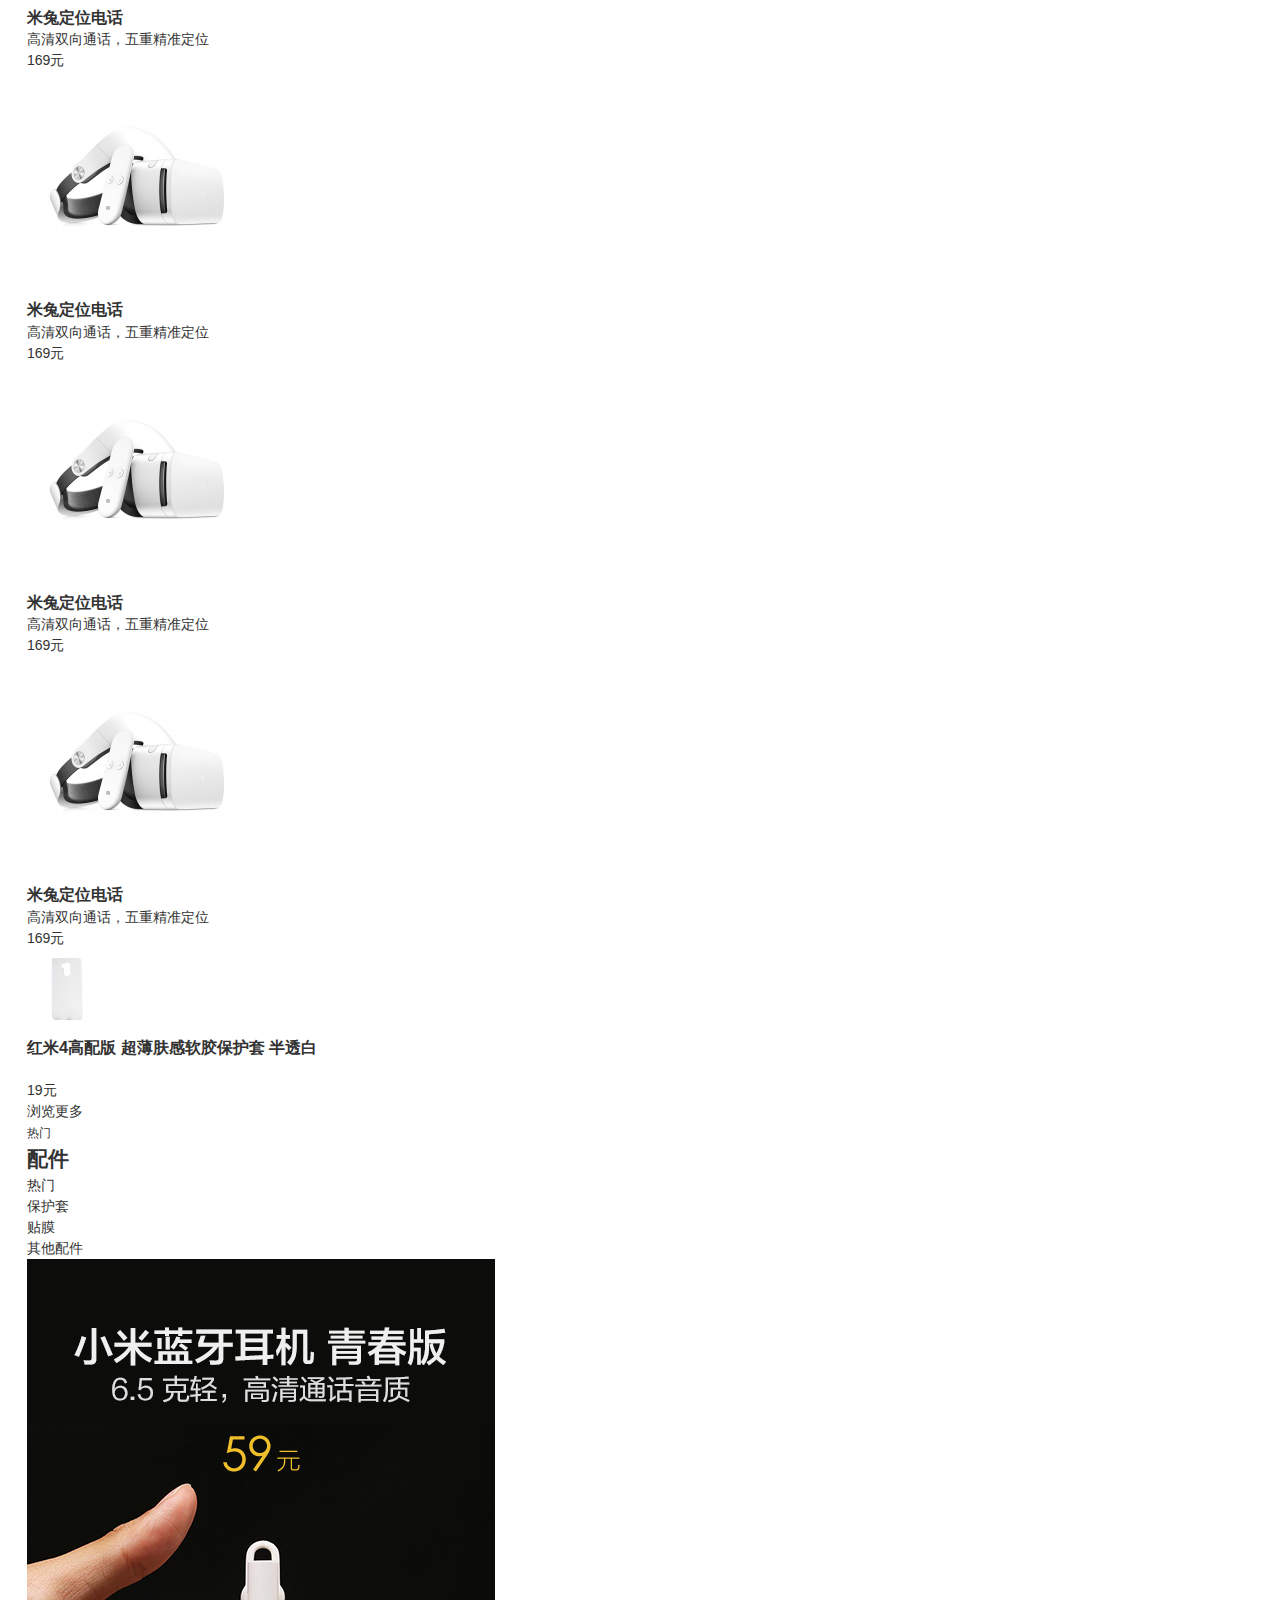
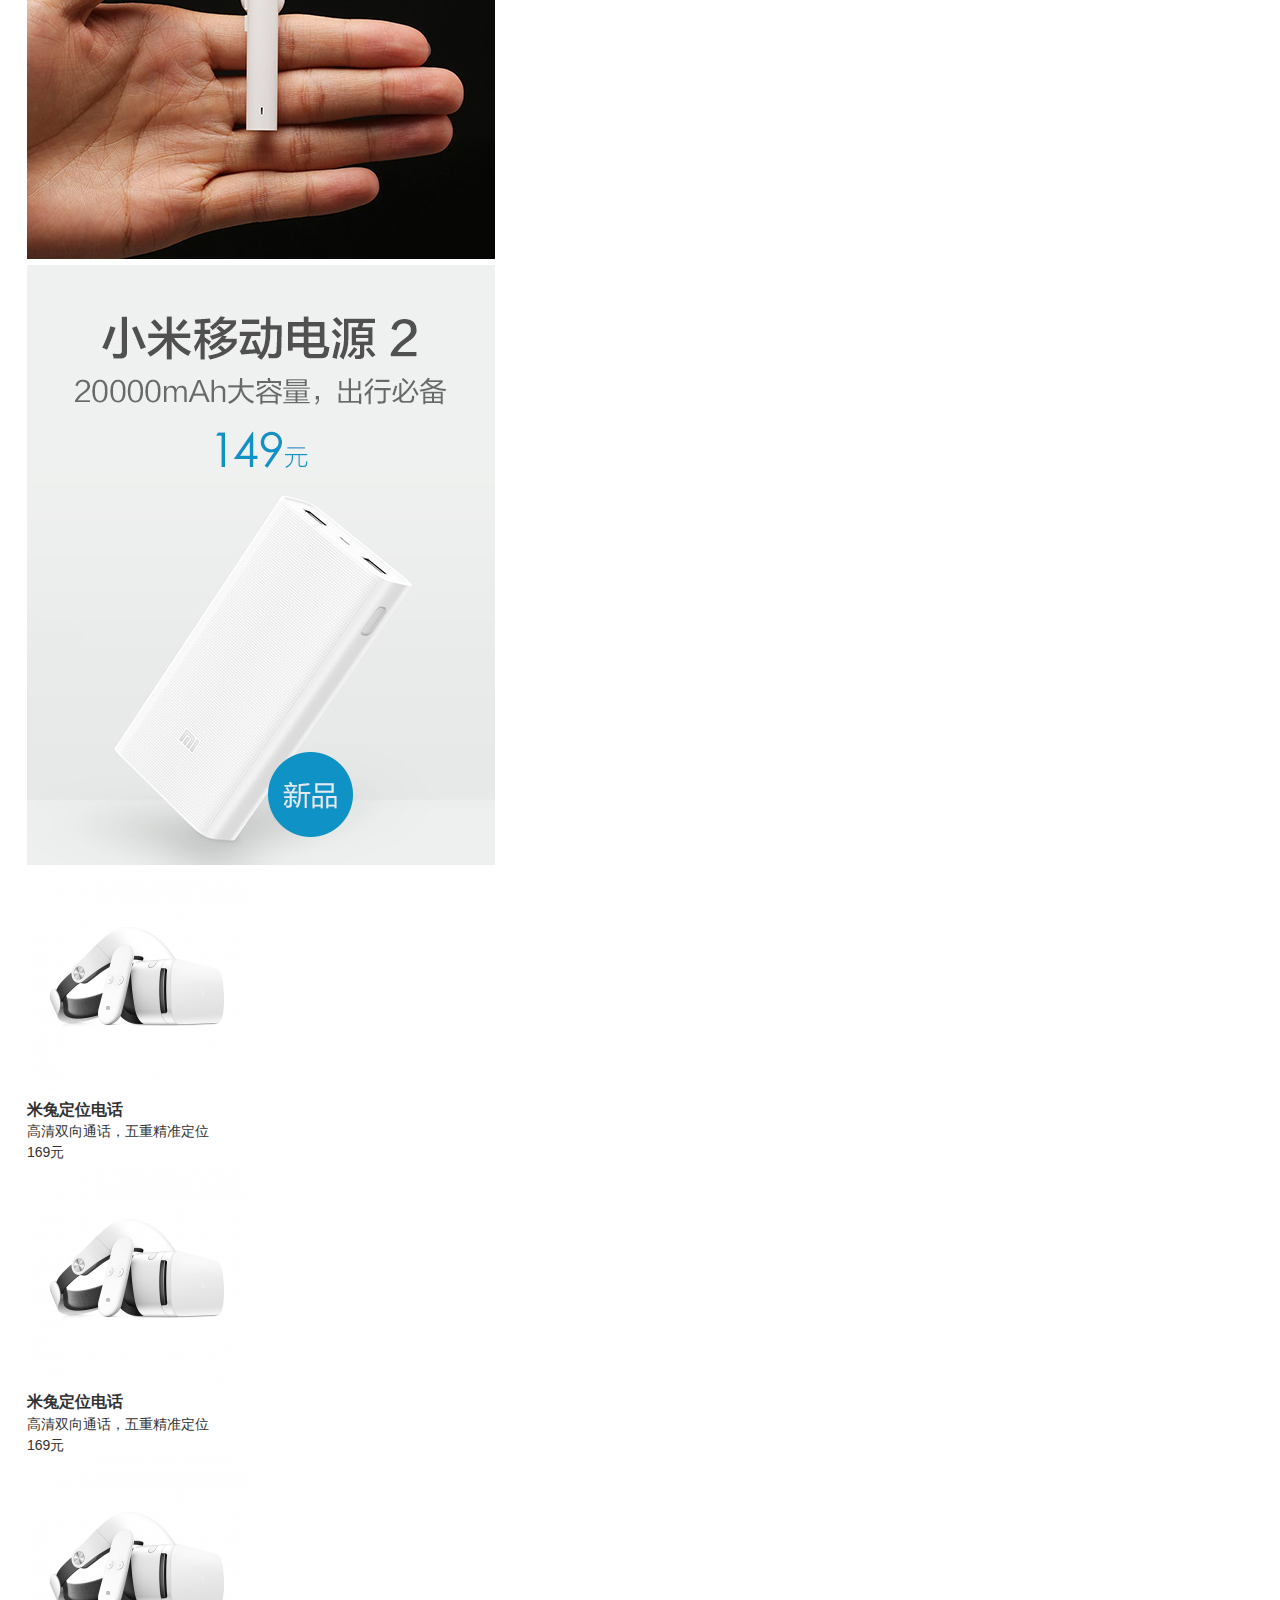
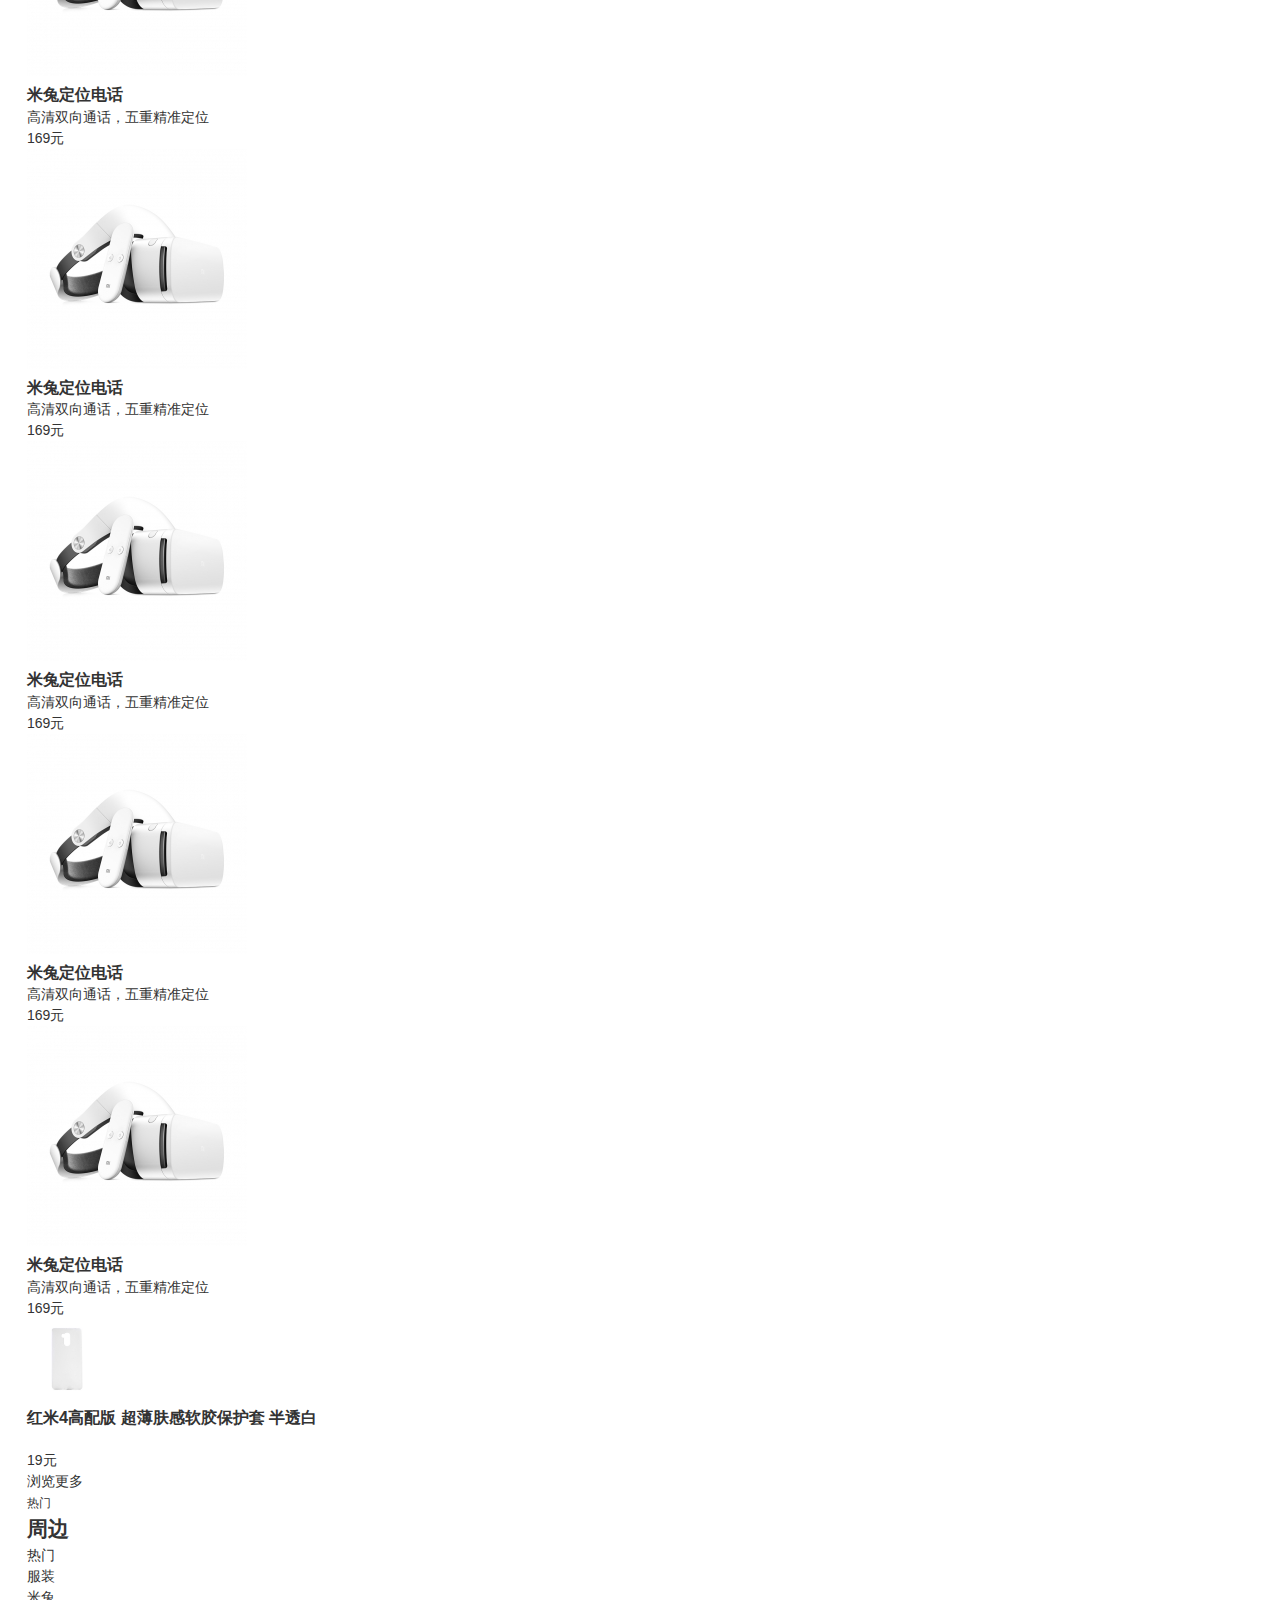
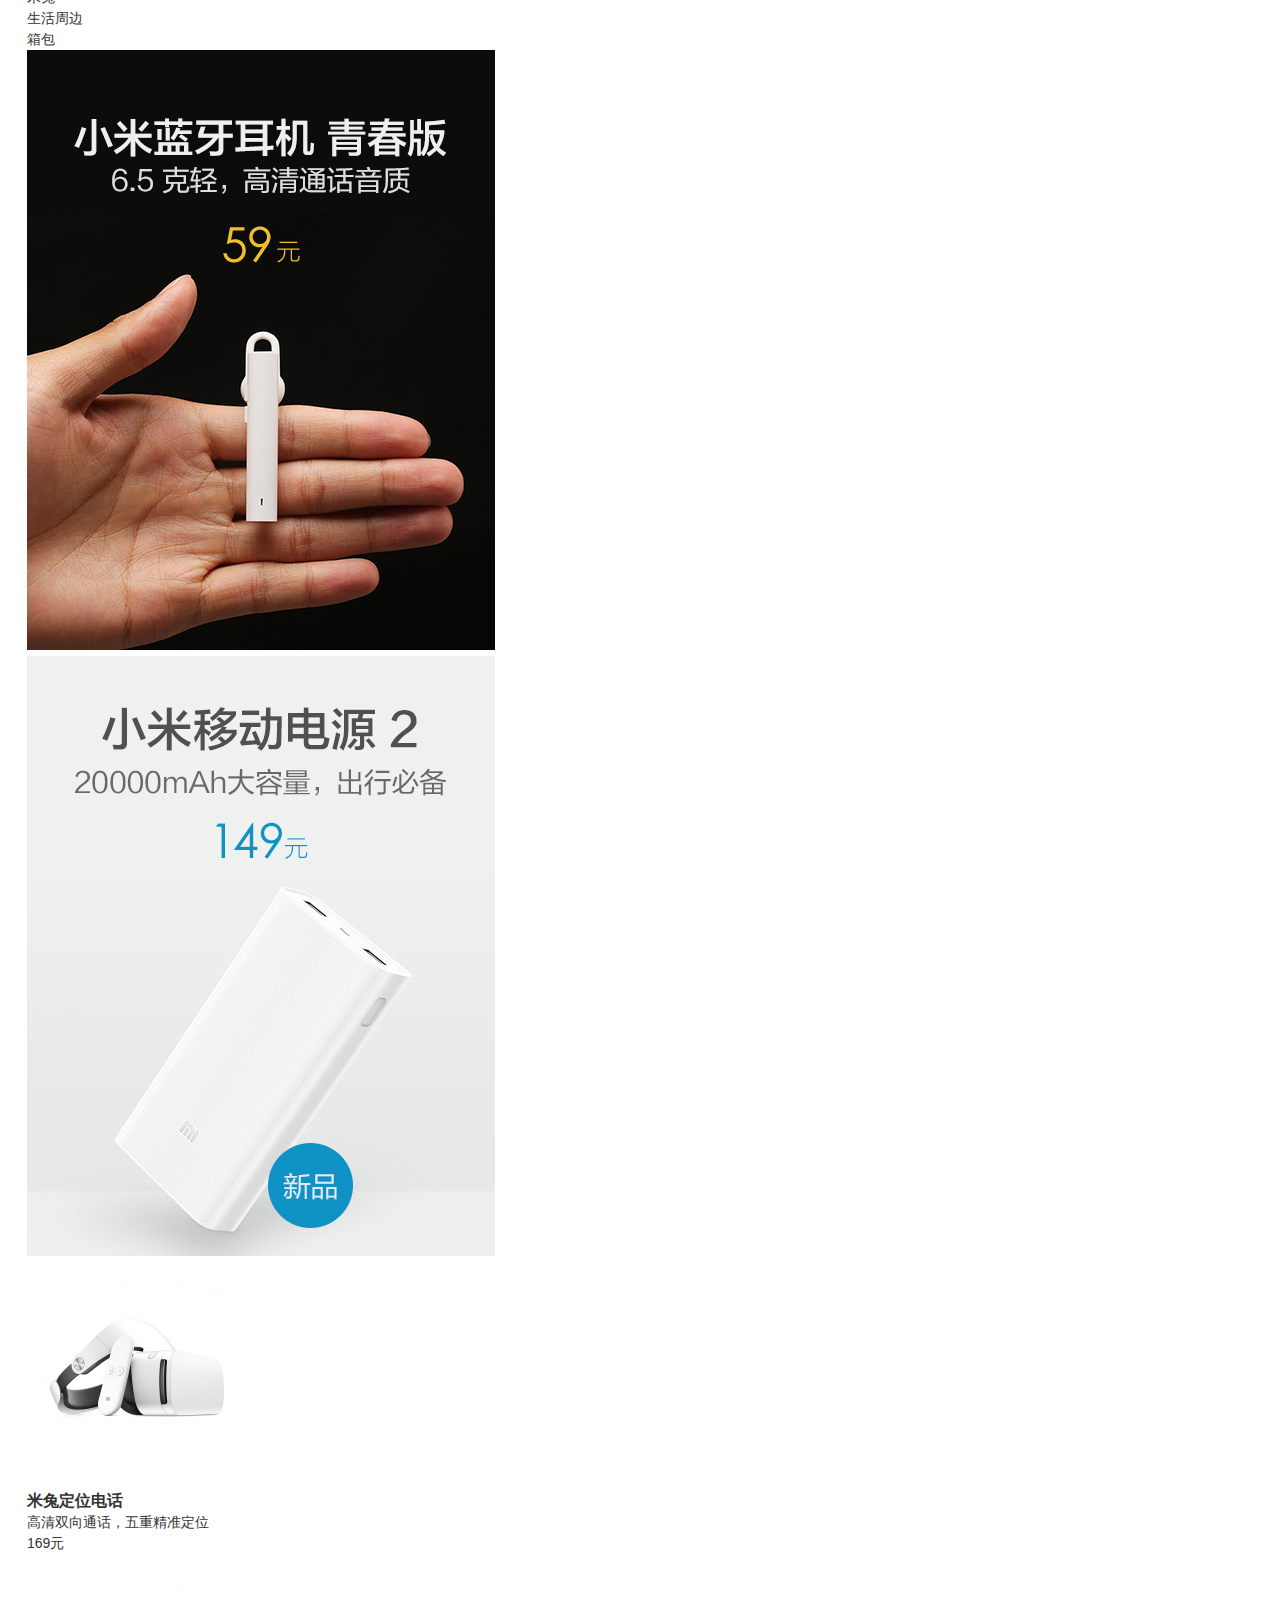
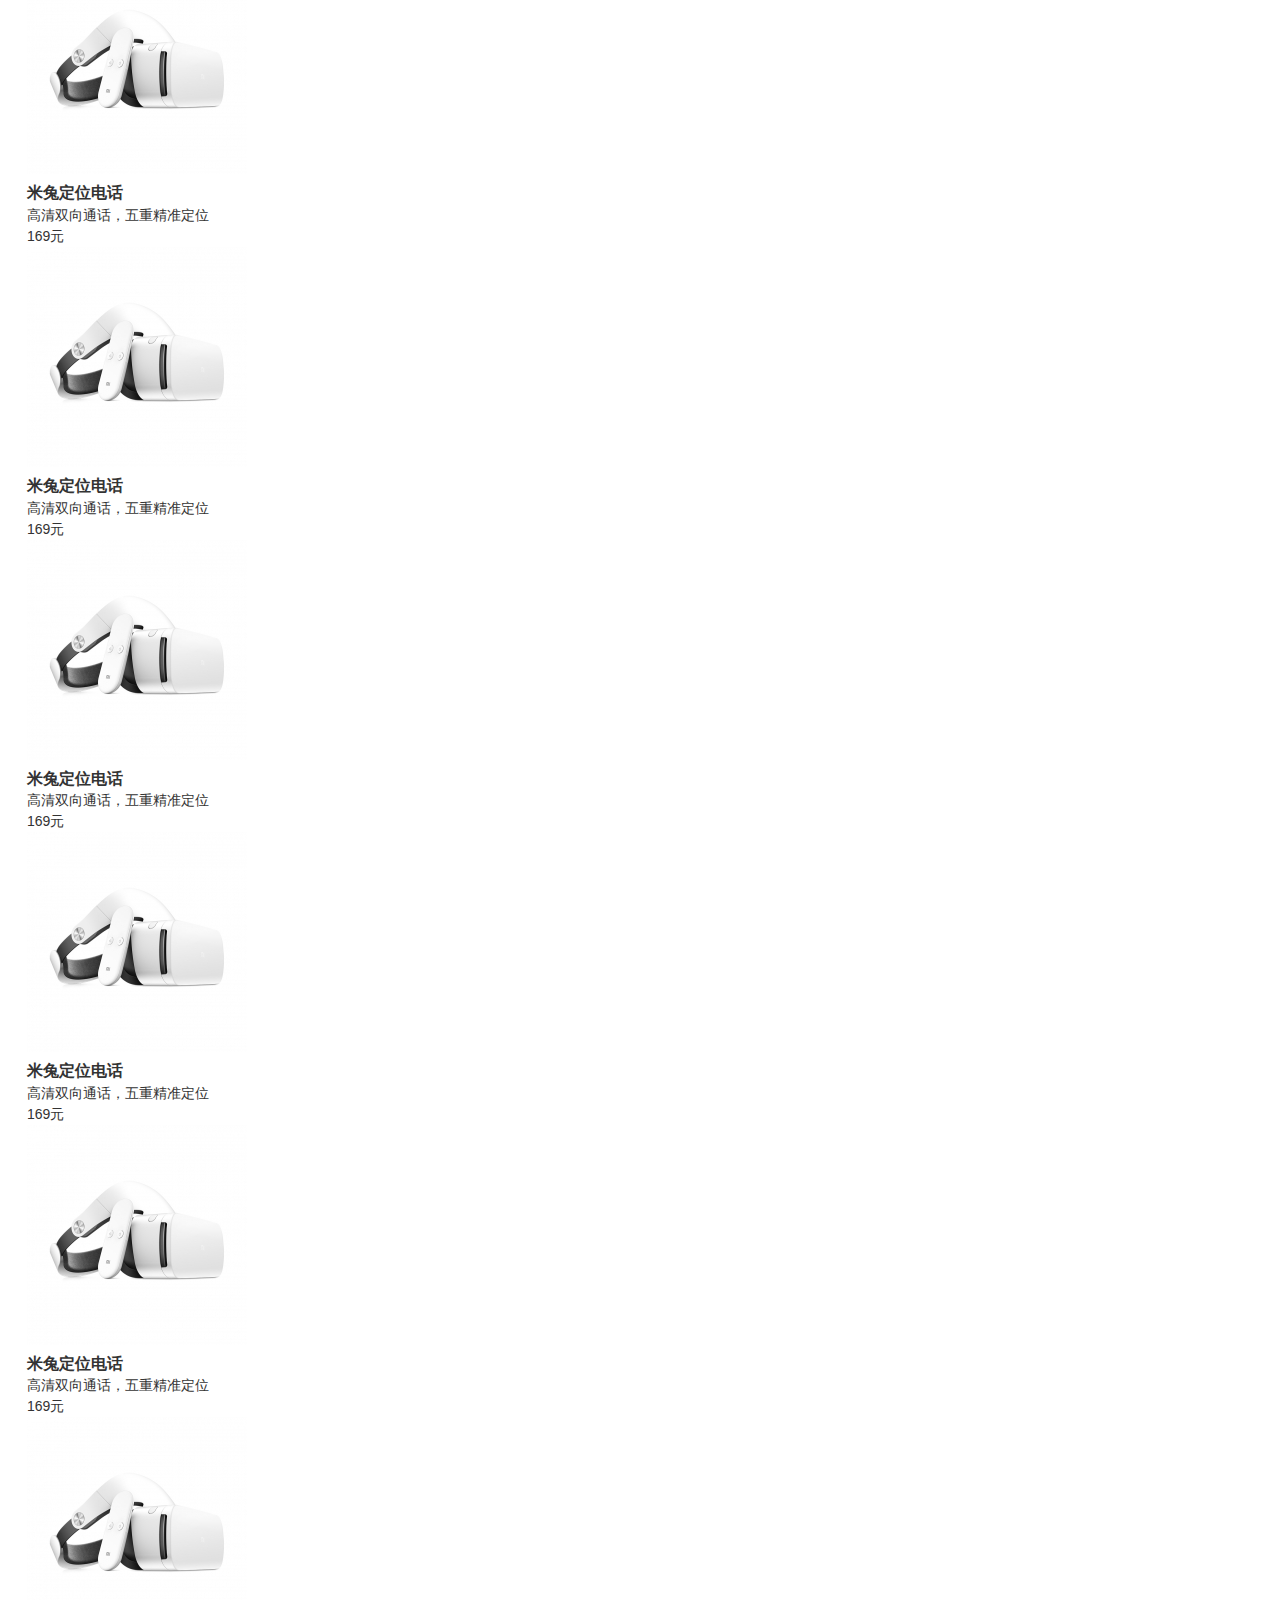
==== commit fa5f82bd: "初步完成部分网站头部site-header布局" ====
--- a/index .html
+++ b/index .html
@@ -17,15 +17,17 @@
 			<div class="topbar-nav"><a href="#">小米商城</a><span class="sep">|</span><a href="#">MIUI</a><span class="sep">|</span><a href="#">米聊</a><span class="sep">|</span><a href="#">游戏</a><span class="sep">|</span><a href="#">多看阅读</a><span class="sep">|</span><a href="#">云服务</a><span class="sep">|</span><a href="#">金融</a><span class="sep">|</span><a href="#">小米网移动版</a><span class="sep">|</span><a href="#">问题反馈</a><span class="sep">|</span><a href="#">Select Region</a></div>
 			<div class="topbar-cart"><a href="#" class="cart-mini"><i class="iconfont icon-msnui-cart"></i>购物车 ( 0 )</a></div>
 			<div class="cart-menu" id="J_miniCartMenu">
-				
+				<ul>
+					<li></li>
+				</ul>
 			</div>
 			<div class="topbar-info"><a href="#">登录</a><span class="sep">|</span><a href="#">注册</a><span class="sep">|</span><a href="#" class="message">消息通知 ( 1 )</a></div>
 		</div>
 	</div>
 	<!-- 网站头部 -->
-	<div class="site-header">
+	<div id="site-header">
 		<div class="container">
-			<div class="header-logo"><a class="logo ir" href="http://www.mi.com" title="小米官网"><img src="http://pic.baike.soso.com/p/20120605/bki-20120605190515-1000838139.jpg" alt="小米logo" width="55px" height="55px"></a></div>
+			<div class="header-logo"><a class="logo ir" href="http://www.mi.com" title="小米官网"><!-- <img src="http://pic.baike.soso.com/p/20120605/bki-20120605190515-1000838139.jpg" alt="小米logo" width="55px" height="55px"> -->小米官网</a></div>
 			<div class="header-nav">
 				<ul class="nav-list clearfix">
 			<!-- 顶部导航栏 -->
@@ -642,8 +644,10 @@
 		// $(".ui-controls .ui-pager-item a").hover(function(){
 		// 	$(this).addClass("button-hover").siblings().removeClass("button-hover");
 		// });
-		$('.cart-mini a').mouseover(function() {
+		$('.cart-mini').mouseover(function() {
 			$('#J_miniCartMenu').css('display','block')
+		}).mouseout(function(){
+			$('#J_miniCartMenu').css('display','none')
 		});
 		// window.onload = function () {
 		// 	console.log("javascript is ok");
--- a/css/basic.css
+++ b/css/basic.css
@@ -14,6 +14,13 @@
 }
 ul {
   list-style: none;
+}
+.ir {
+  display: block;
+  text-align: left;
+  text-indent: -999em;
+  overflow: hidden;
+  zoom: 1;
 }
 /*公共样式*/
 .container {
@@ -66,7 +73,7 @@
   background: url("http://i3.mifile.cn/a4/cms_14882698930231_tkrnO.jpg") center;
 }
 /*顶端广告样式-结束*/
-/*头部样式-开始*/
+/*头部样式site-topbar-开始*/
 #site-topbar {
   width: 100%;
   background-color: #333;
@@ -118,7 +125,7 @@
   position: absolute;
   top: 40px;
   right: 0;
-  background: red;
+  box-shadow: 0 0 6px #ddd;
 }
 #site-topbar .topbar-info {
   float: right;
@@ -141,9 +148,64 @@
   font-size: 20px;
   line-height: 20px;
 }
-/*头部样式-结束*/
-/*头部导航栏央视-开始*/
-/*头部导航栏样式-结束*/
+/*头部样式site-topbar-结束*/
+/*头部导航栏样式site-header-开始*/
+#site-header {
+  width: 100%;
+}
+#site-header .header-logo {
+  width: 62px;
+  height: 55px;
+  margin: 22px 0 0;
+  position: relative;
+  float: left;
+}
+#site-header .header-logo .logo {
+  width: 55px;
+  height: 55px;
+  background-color: #ff6700;
+  overflow: hidden;
+}
+#site-header .header-logo .logo:before,
+#site-header .header-logo .logo:after {
+  background: url("http://s01.mifile.cn/i/mi-logo.png") no-repeat 50% 50%;
+  opacity: 1;
+  color: #fff;
+  display: block;
+  width: 55px;
+  height: 55px;
+  position: absolute;
+  top: 0;
+  left: 0;
+}
+#site-header .header-nav {
+  float: left;
+  width: 850px;
+}
+#site-header .header-nav .nav-list {
+  width: 820px;
+  height: 88px;
+  padding: 12px 0 0 30px;
+}
+#site-header .header-nav .nav-category {
+  float: left;
+  padding-right: 15px;
+  width: 127px;
+  height: 88px;
+  line-height: 88px;
+}
+#site-header .header-nav .nav-item {
+  float: left;
+  padding: 0 10px;
+  height: 88px;
+  line-height: 77px;
+  font-size: 16px;
+}
+#site-header .header-search {
+  float: right;
+  width: 296px;
+}
+/*头部导航栏样式site-header-结束*/
 /*网站脚部site-footer样式-开始*/
 #site-footer {
   background-color: #fff;
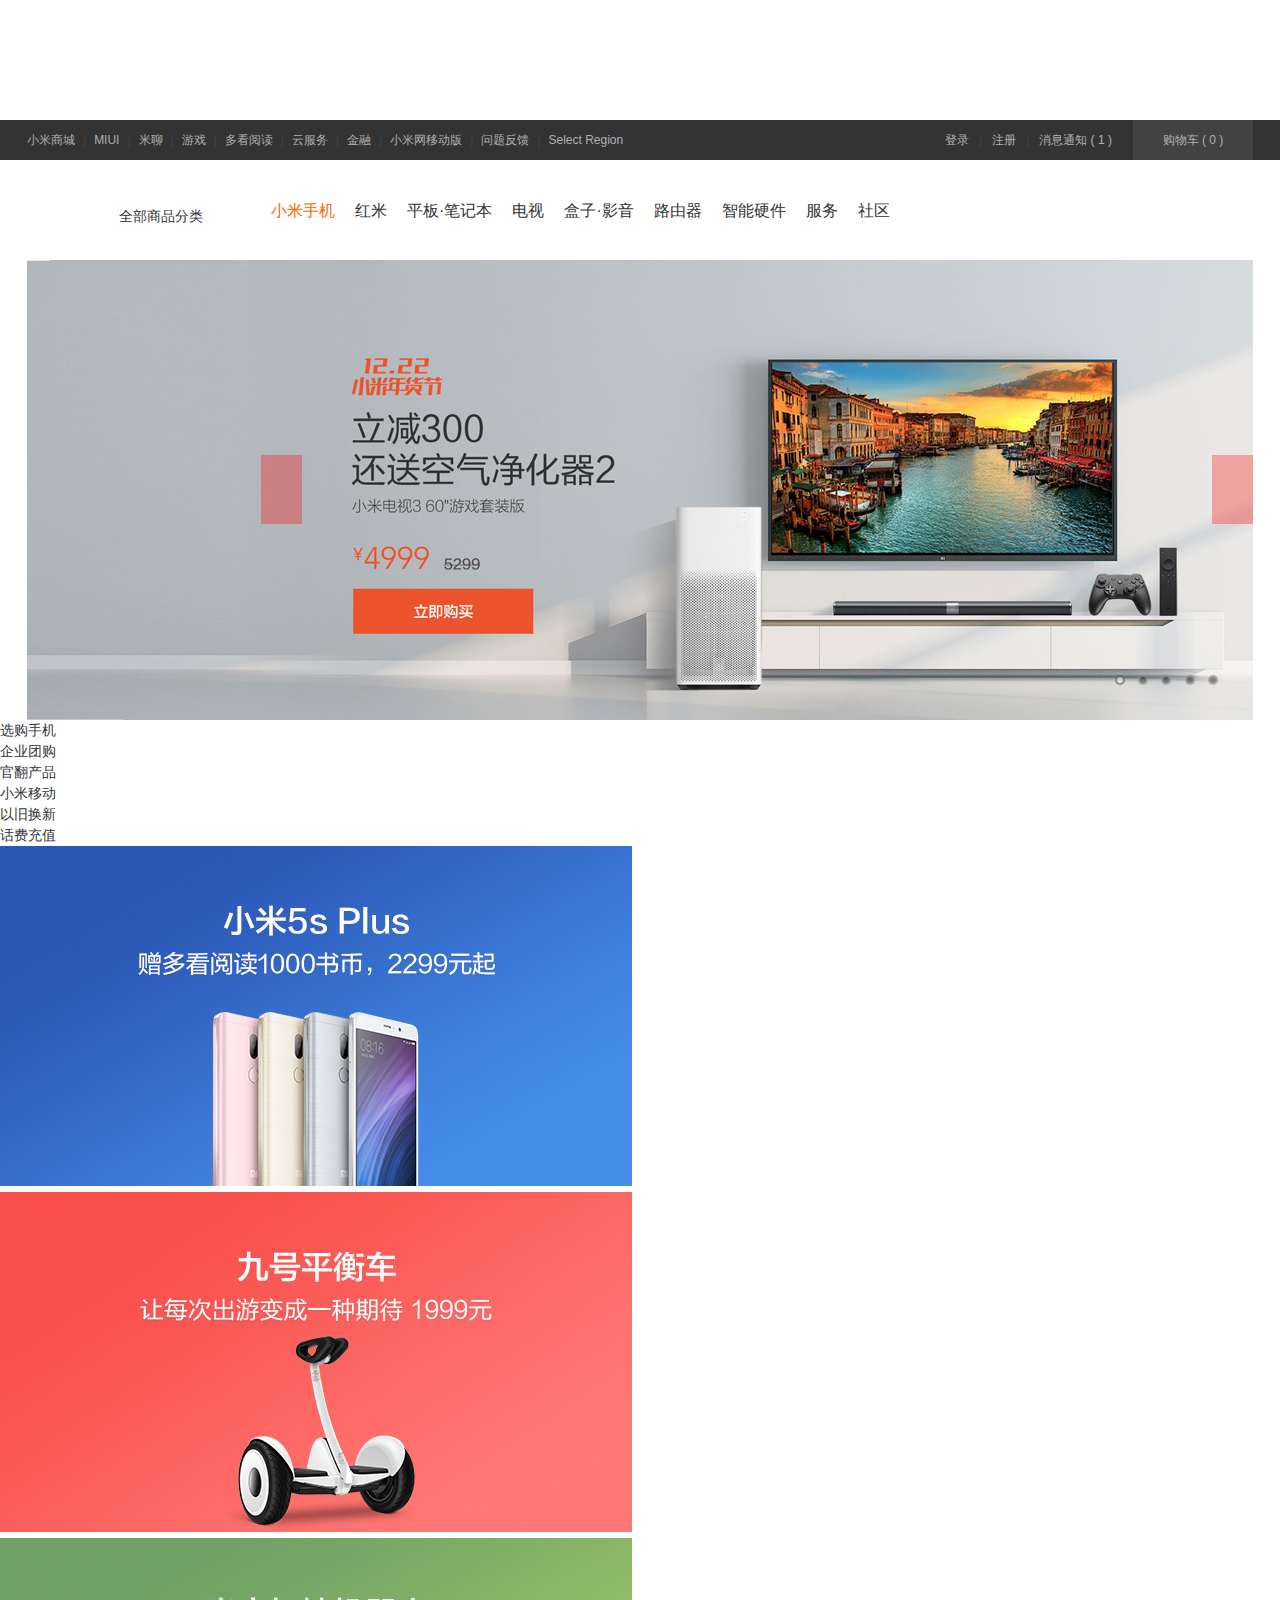
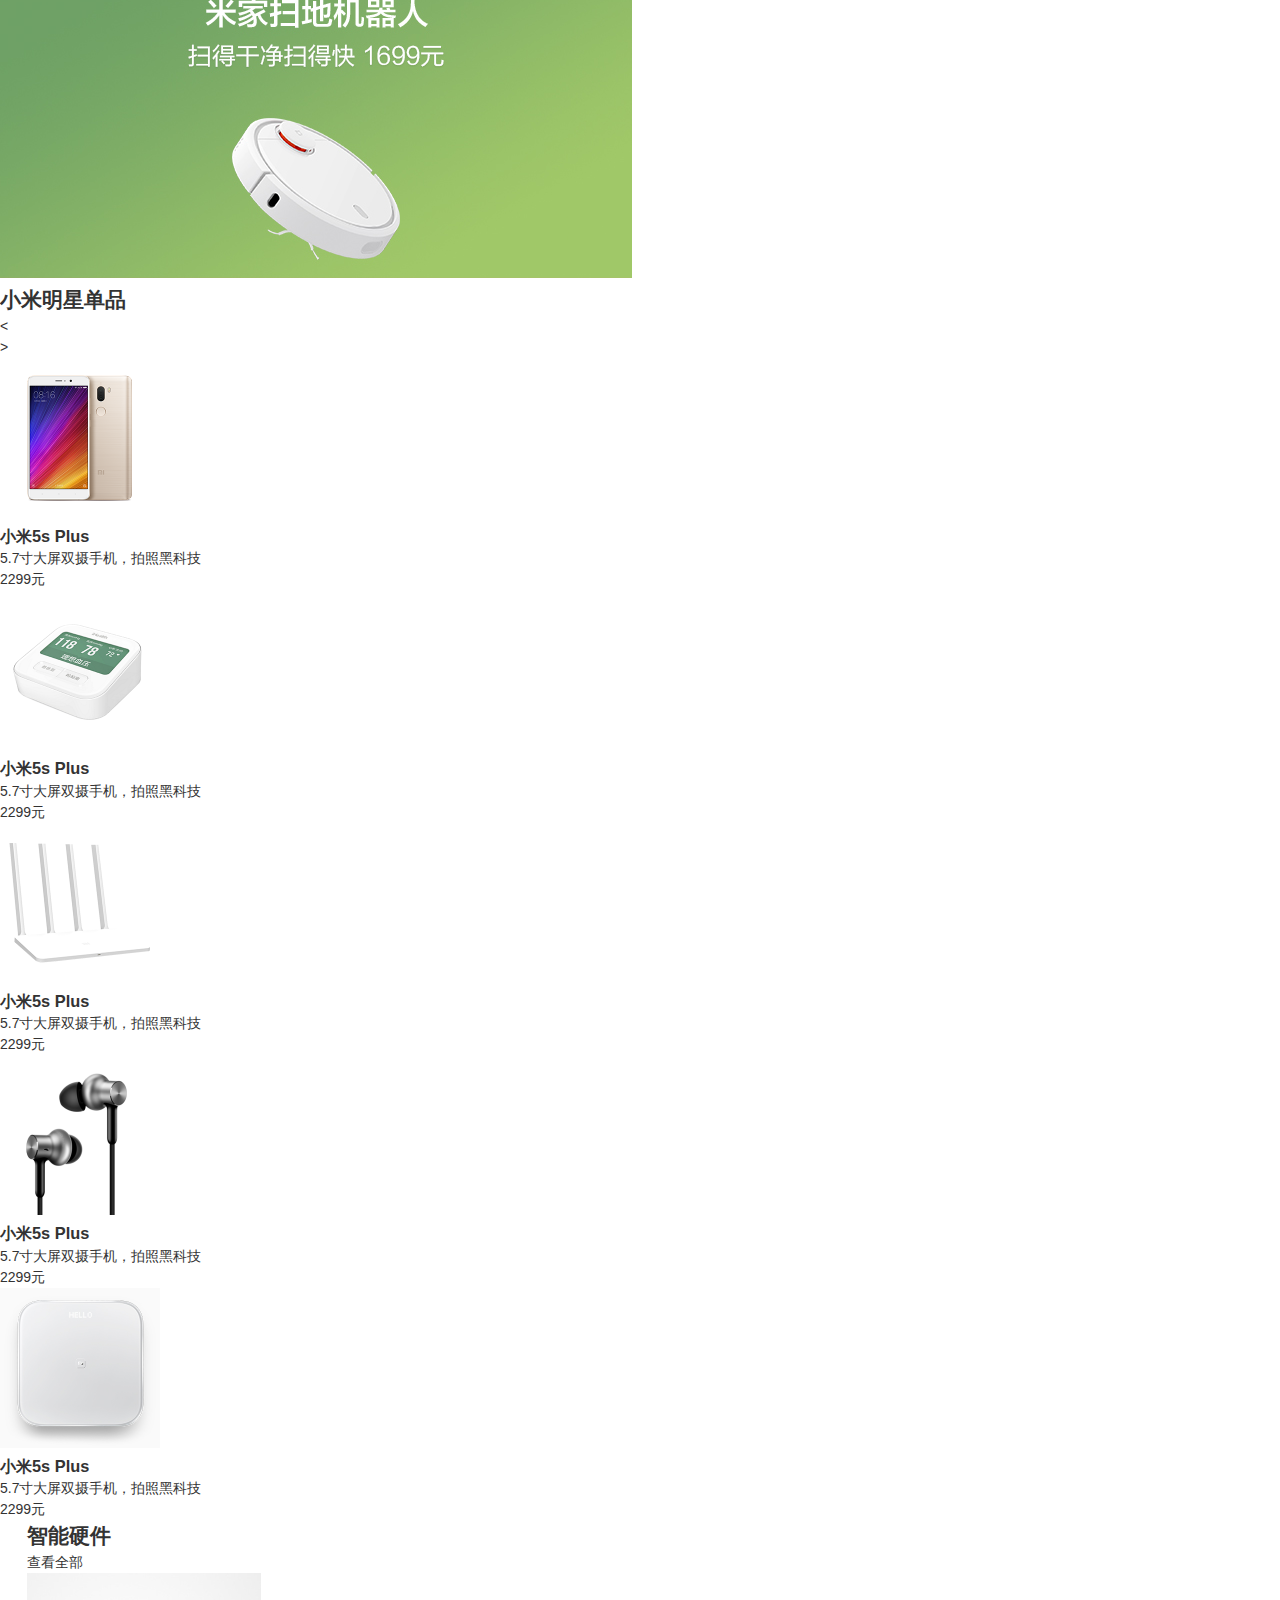
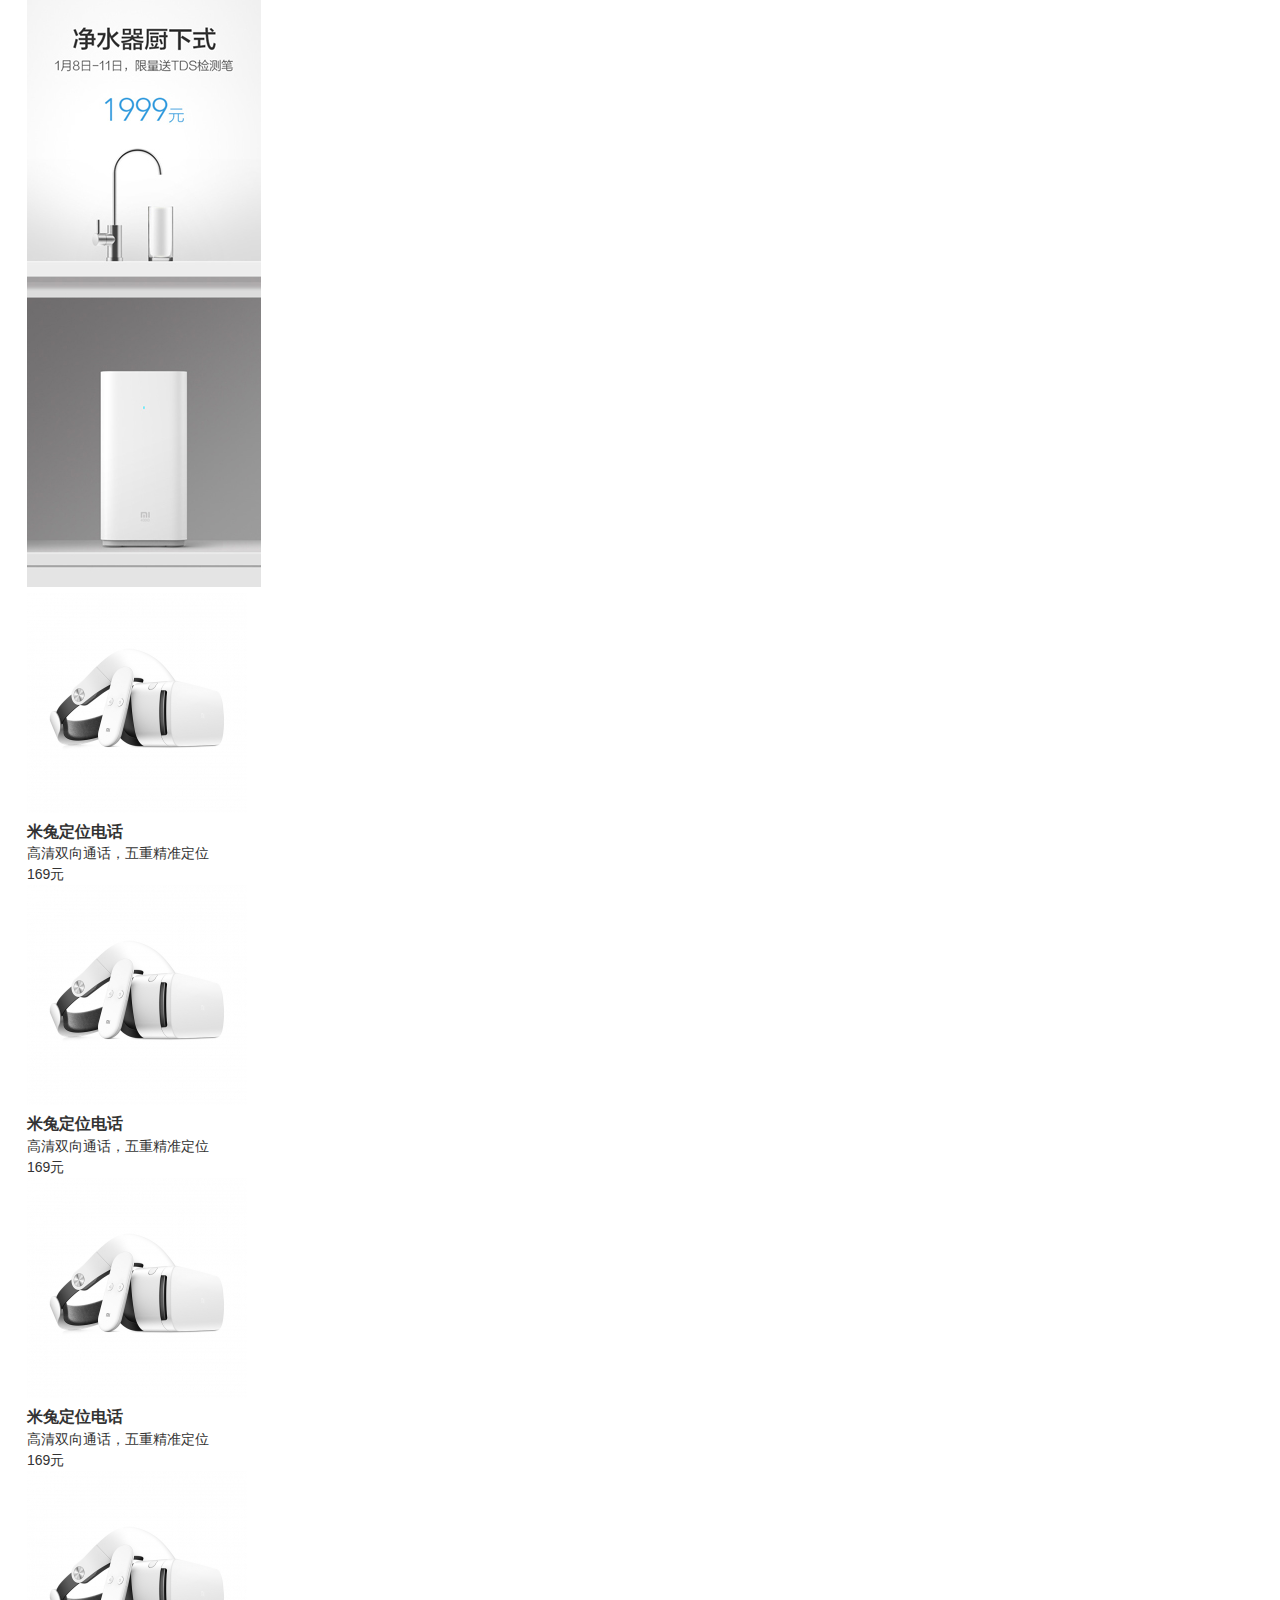
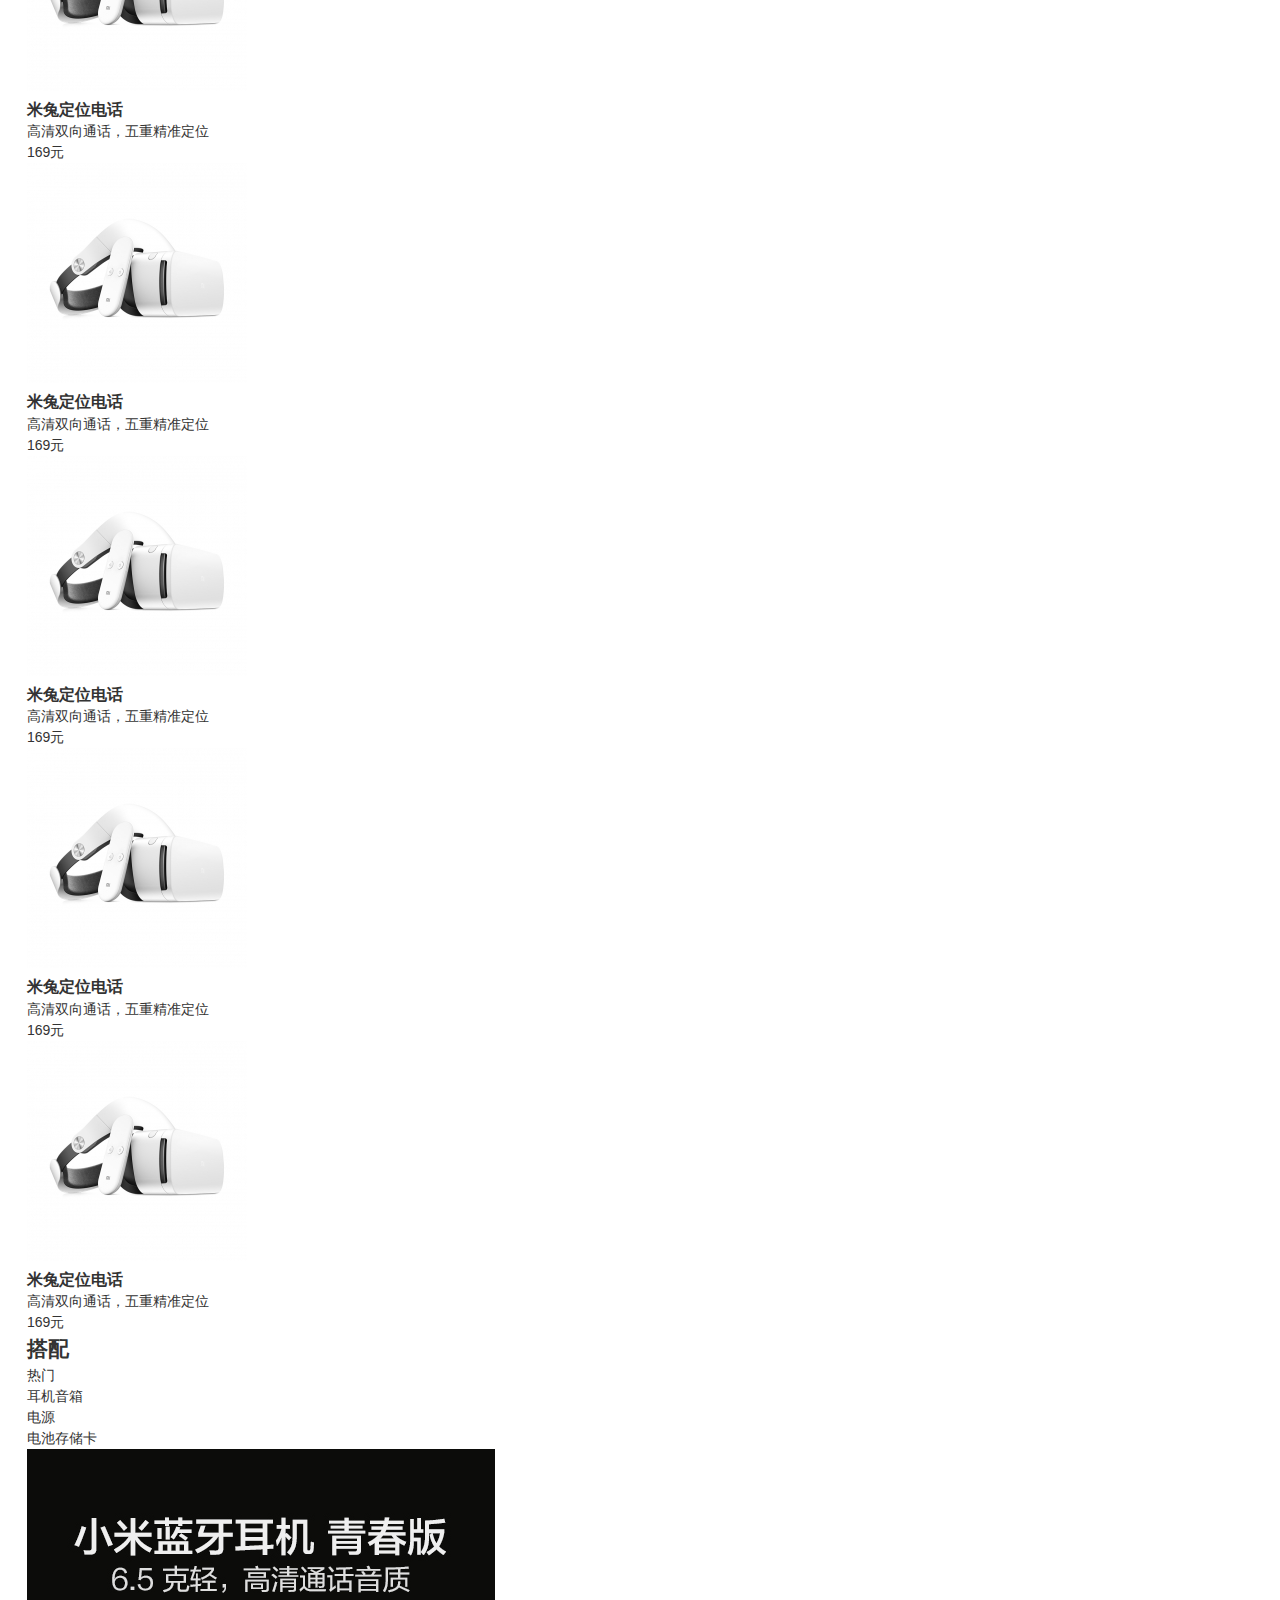
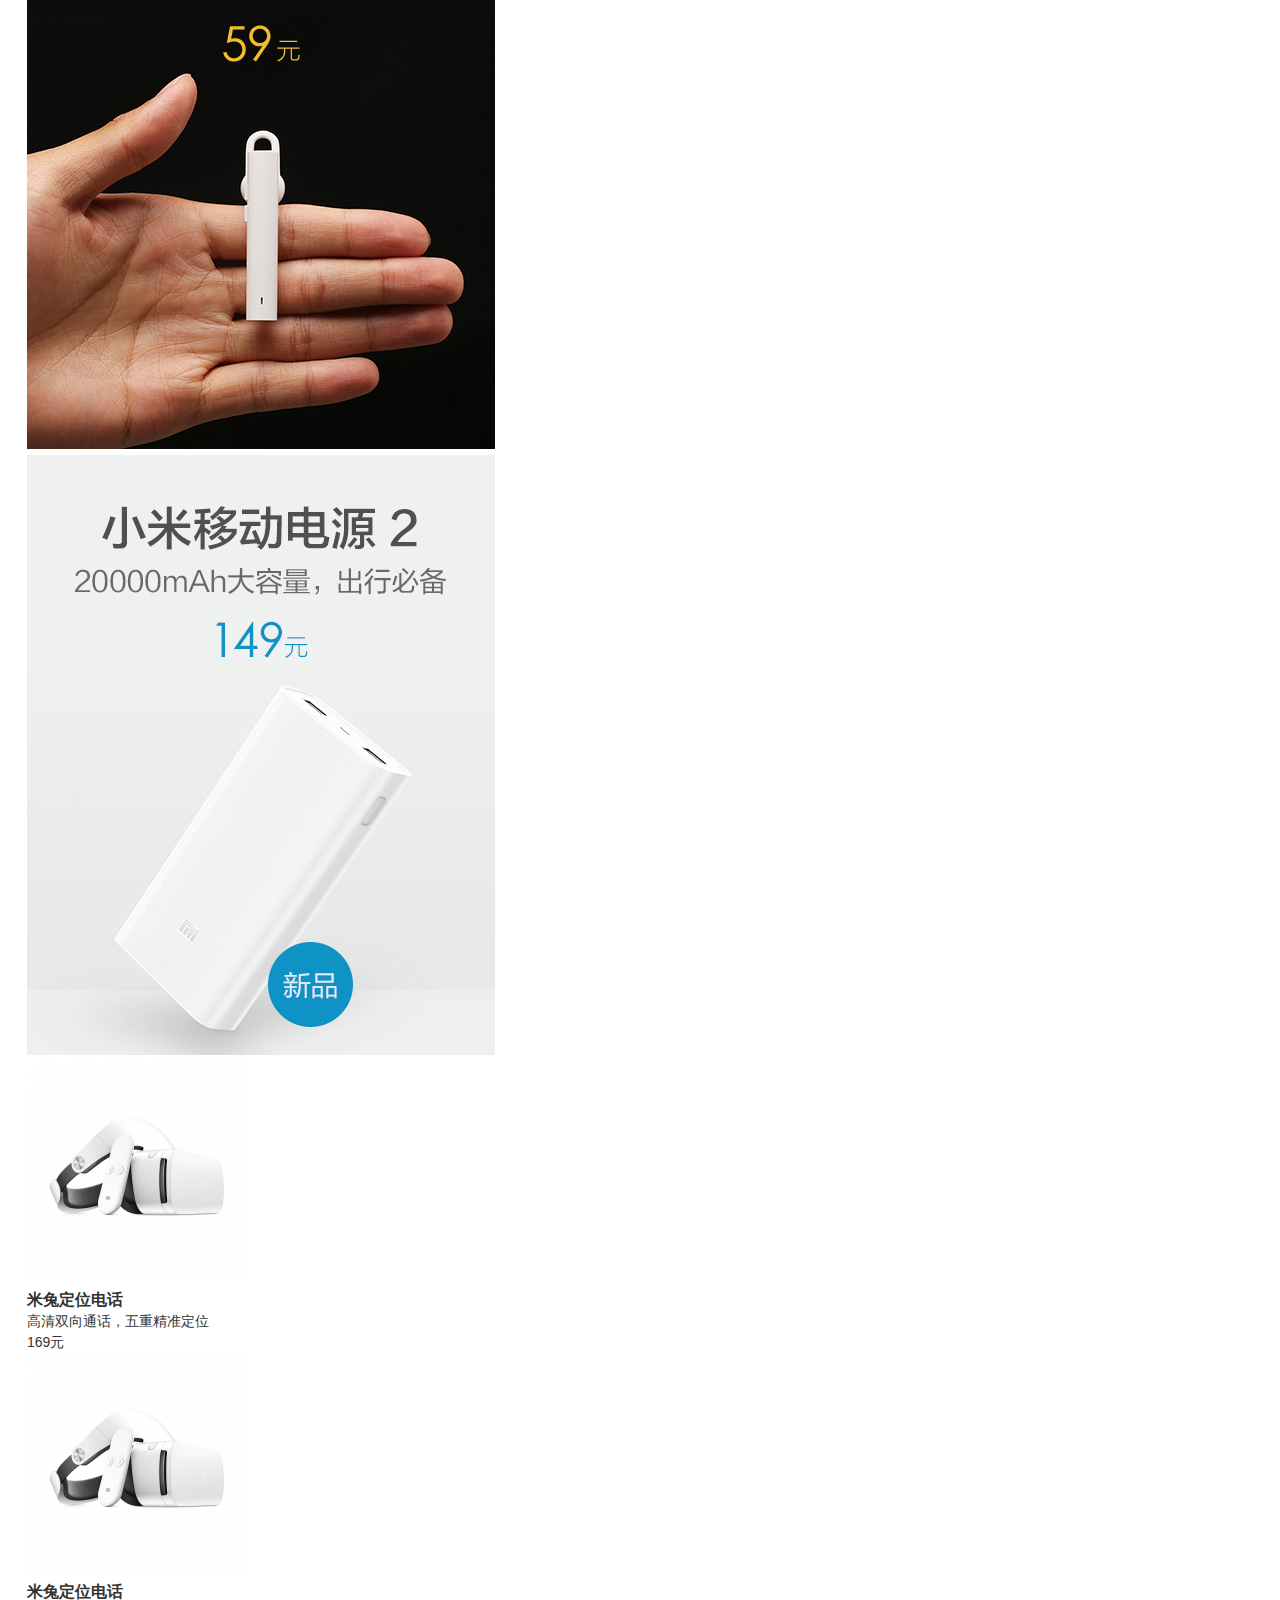
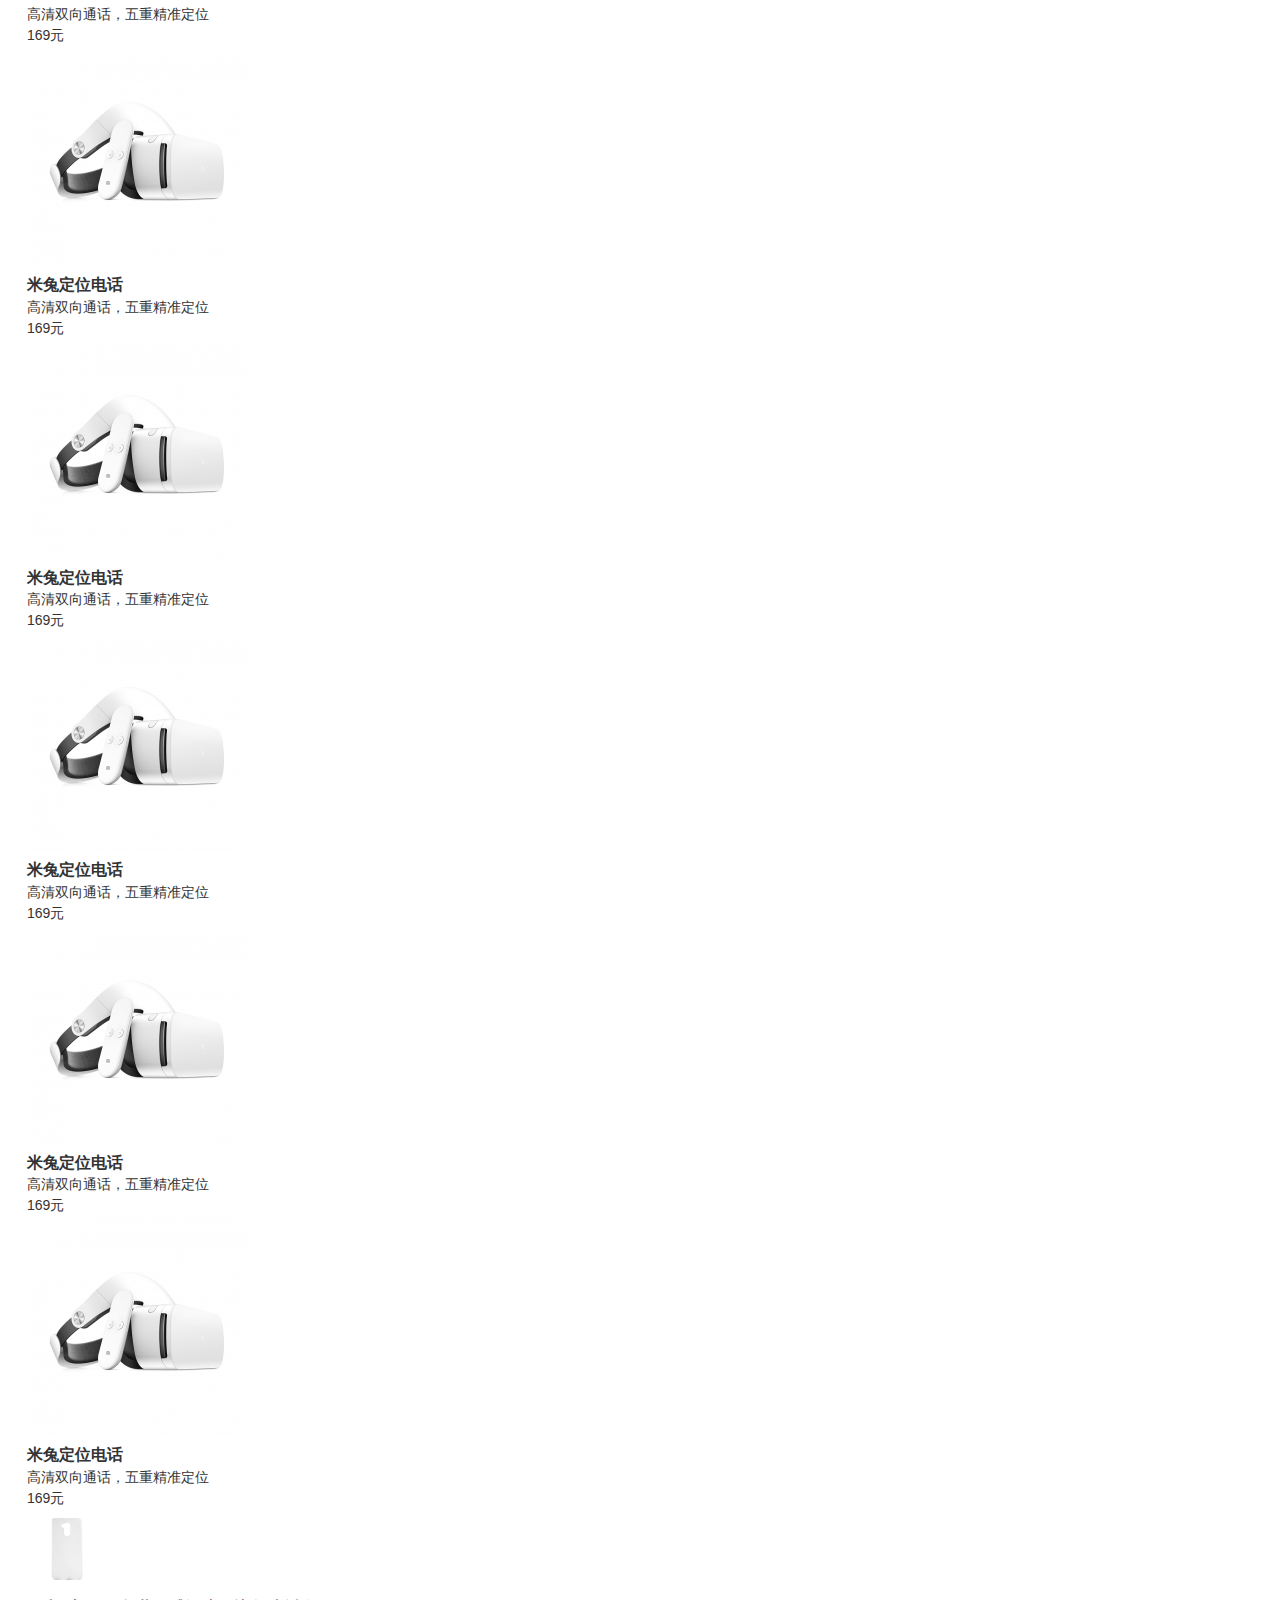
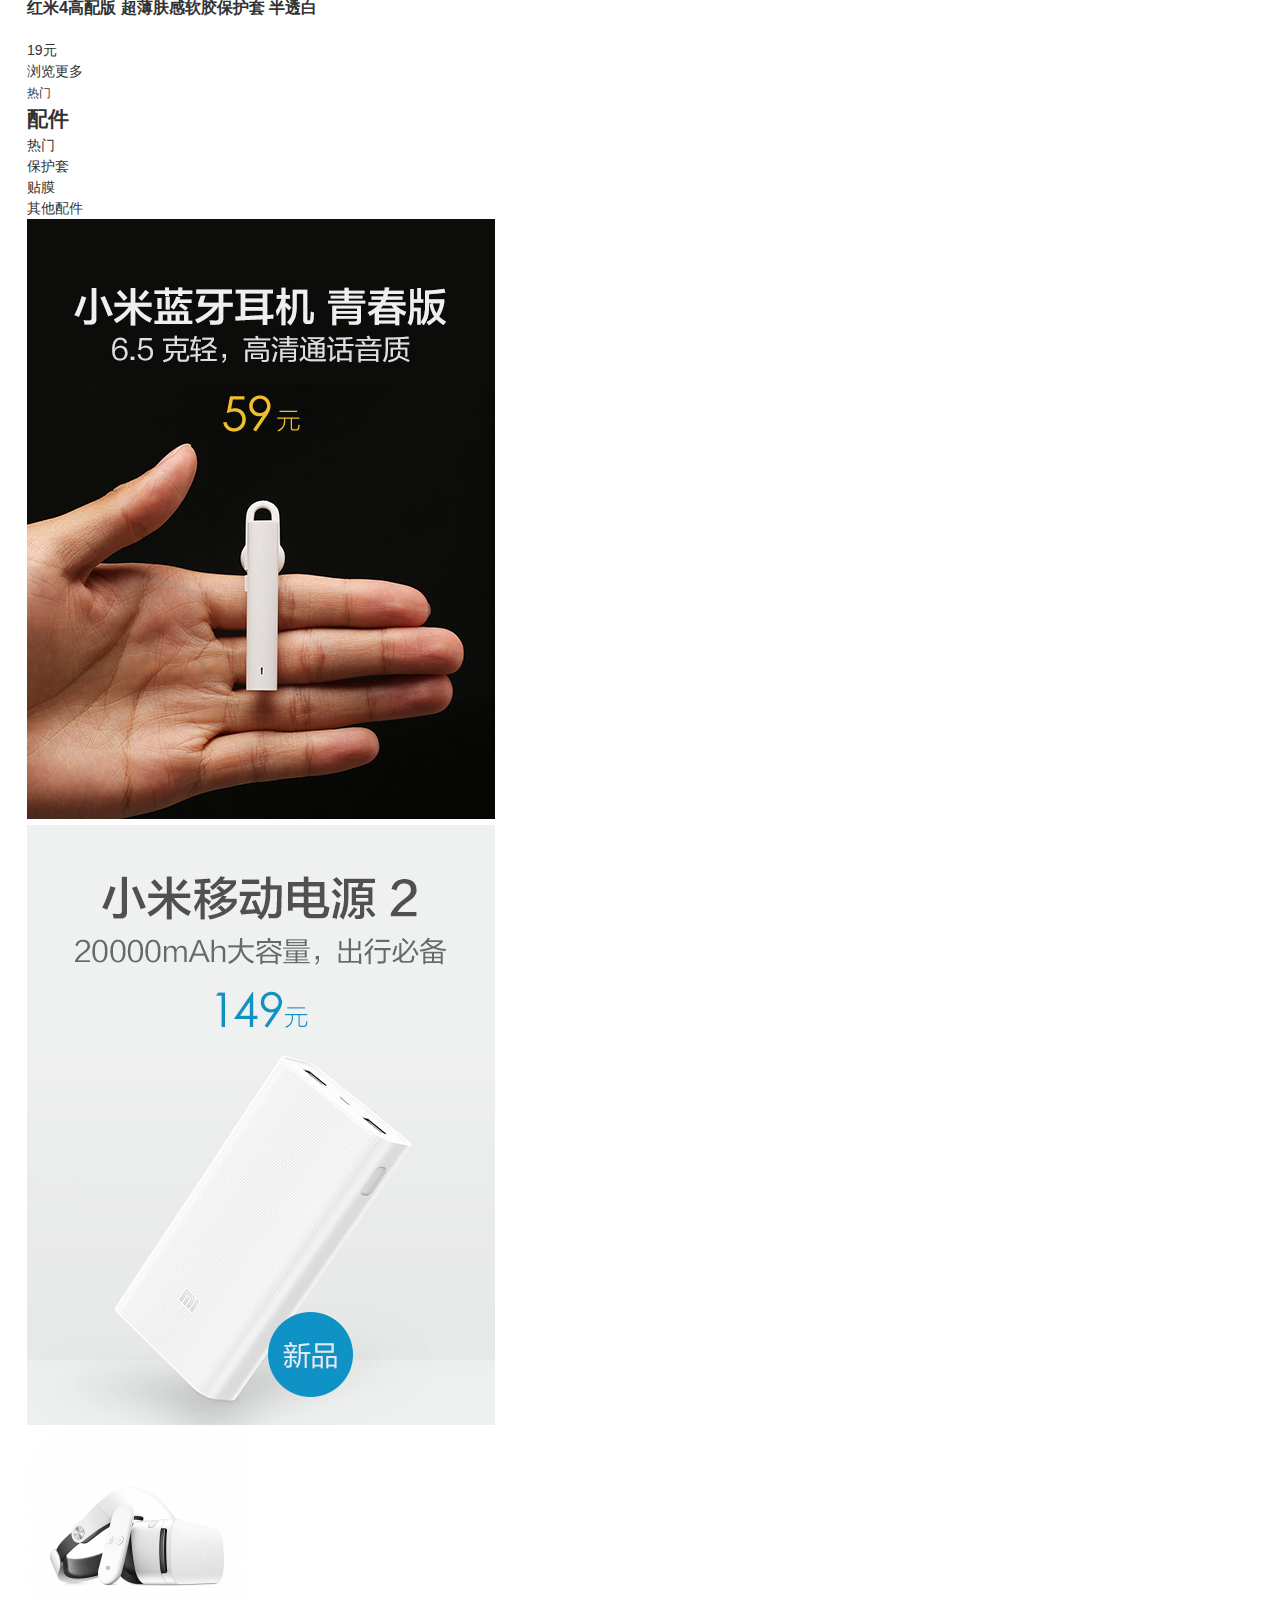
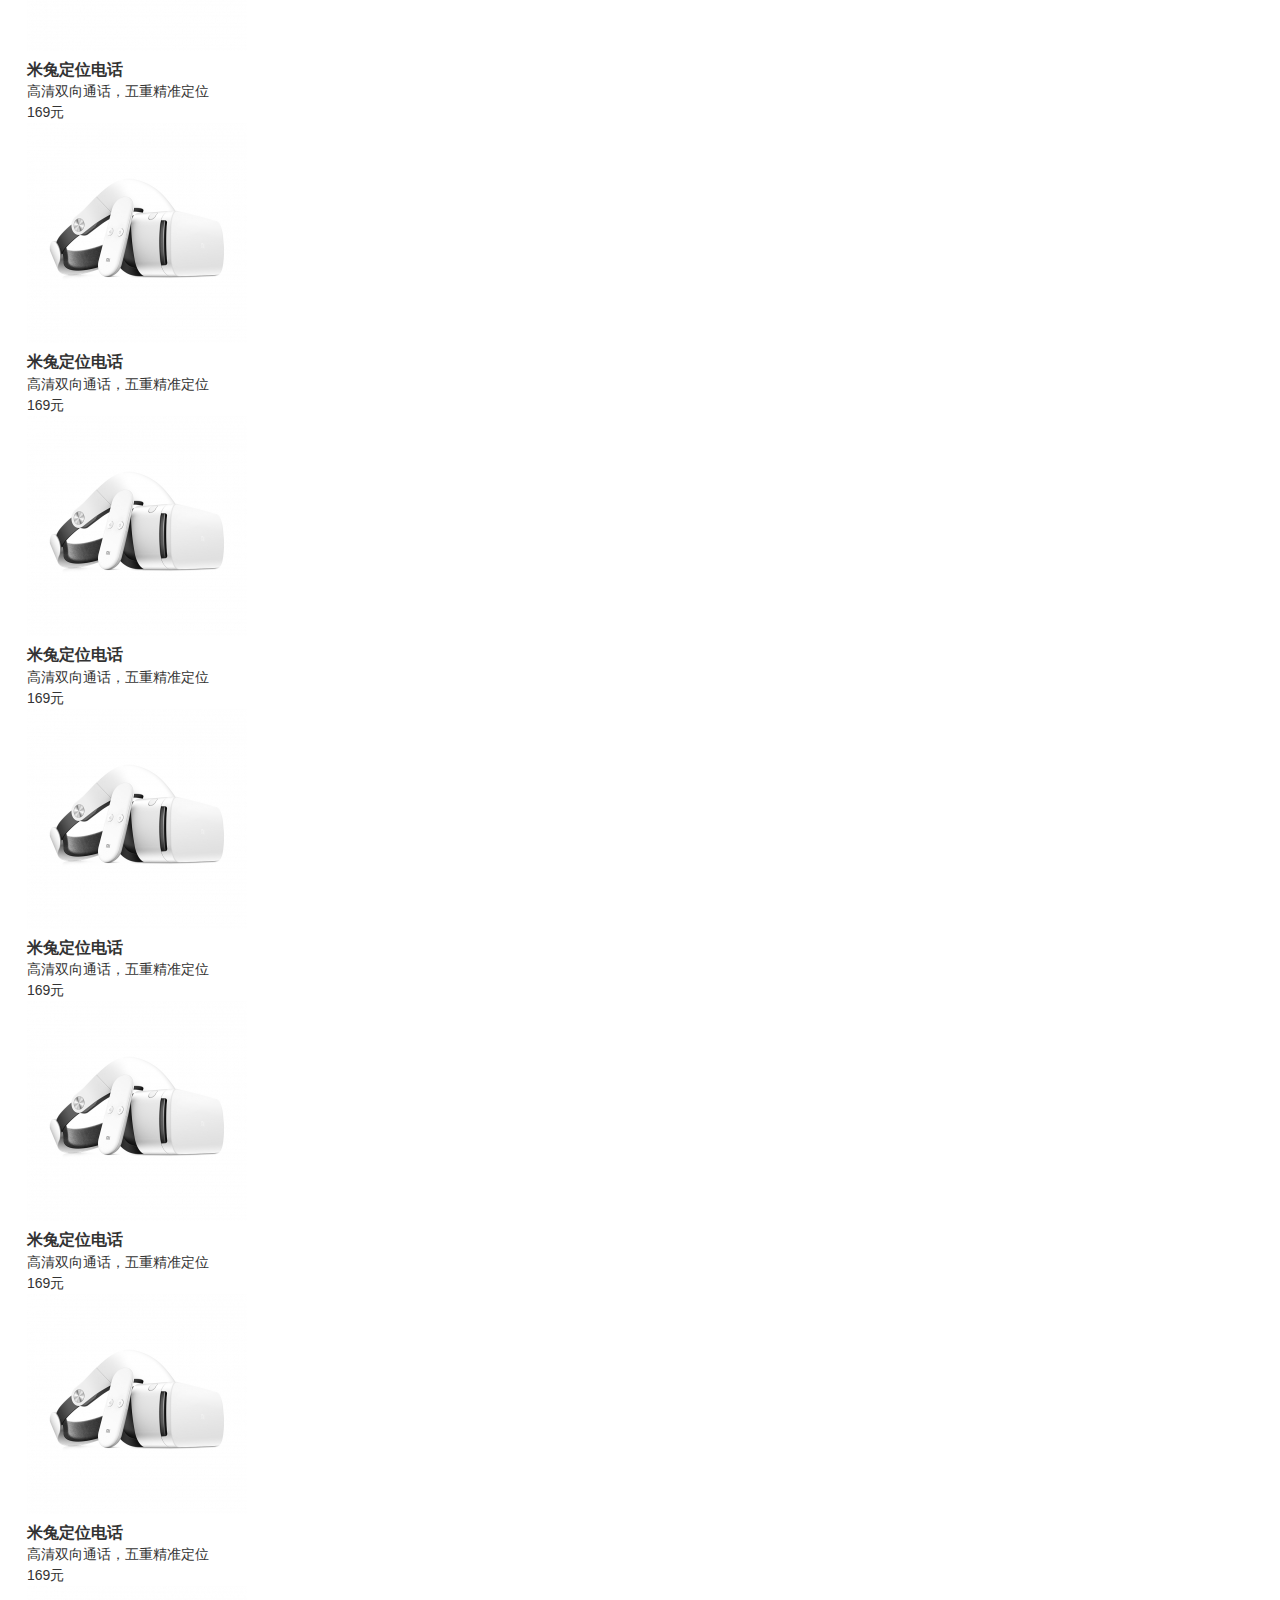
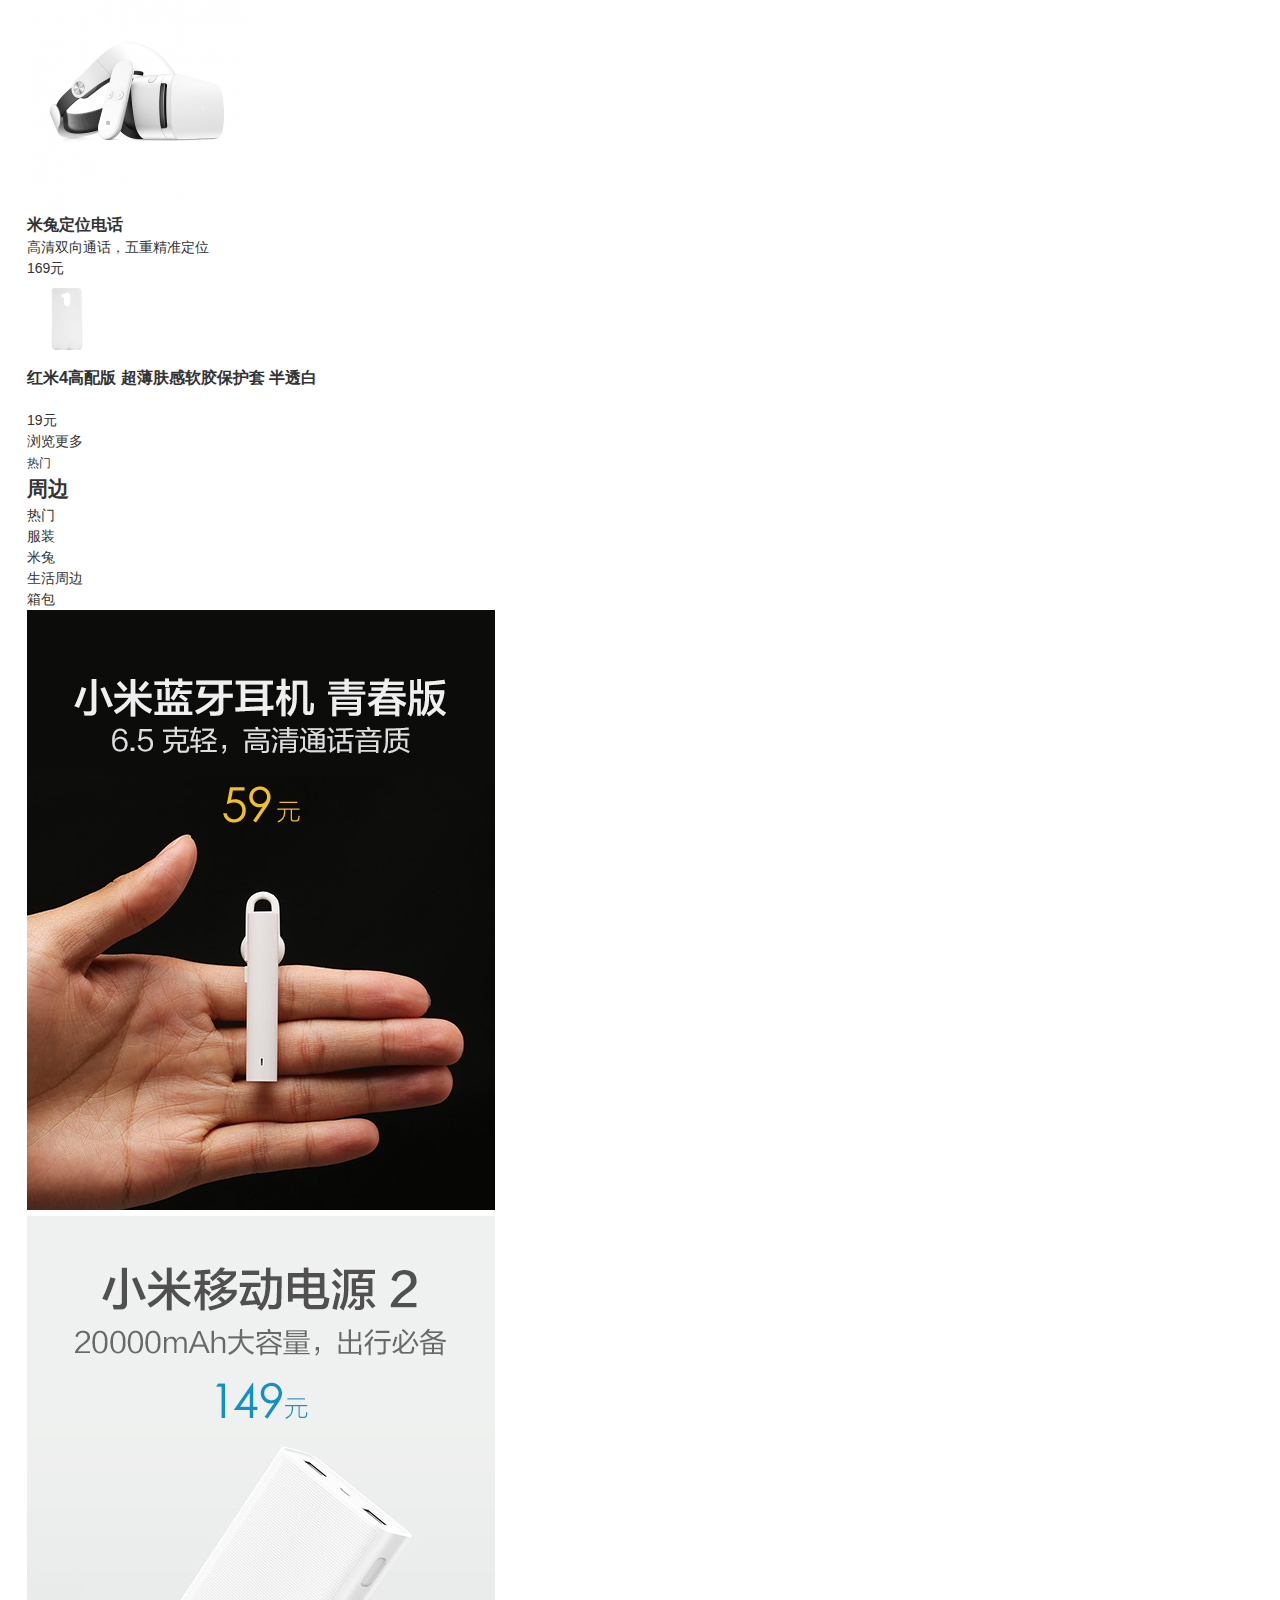
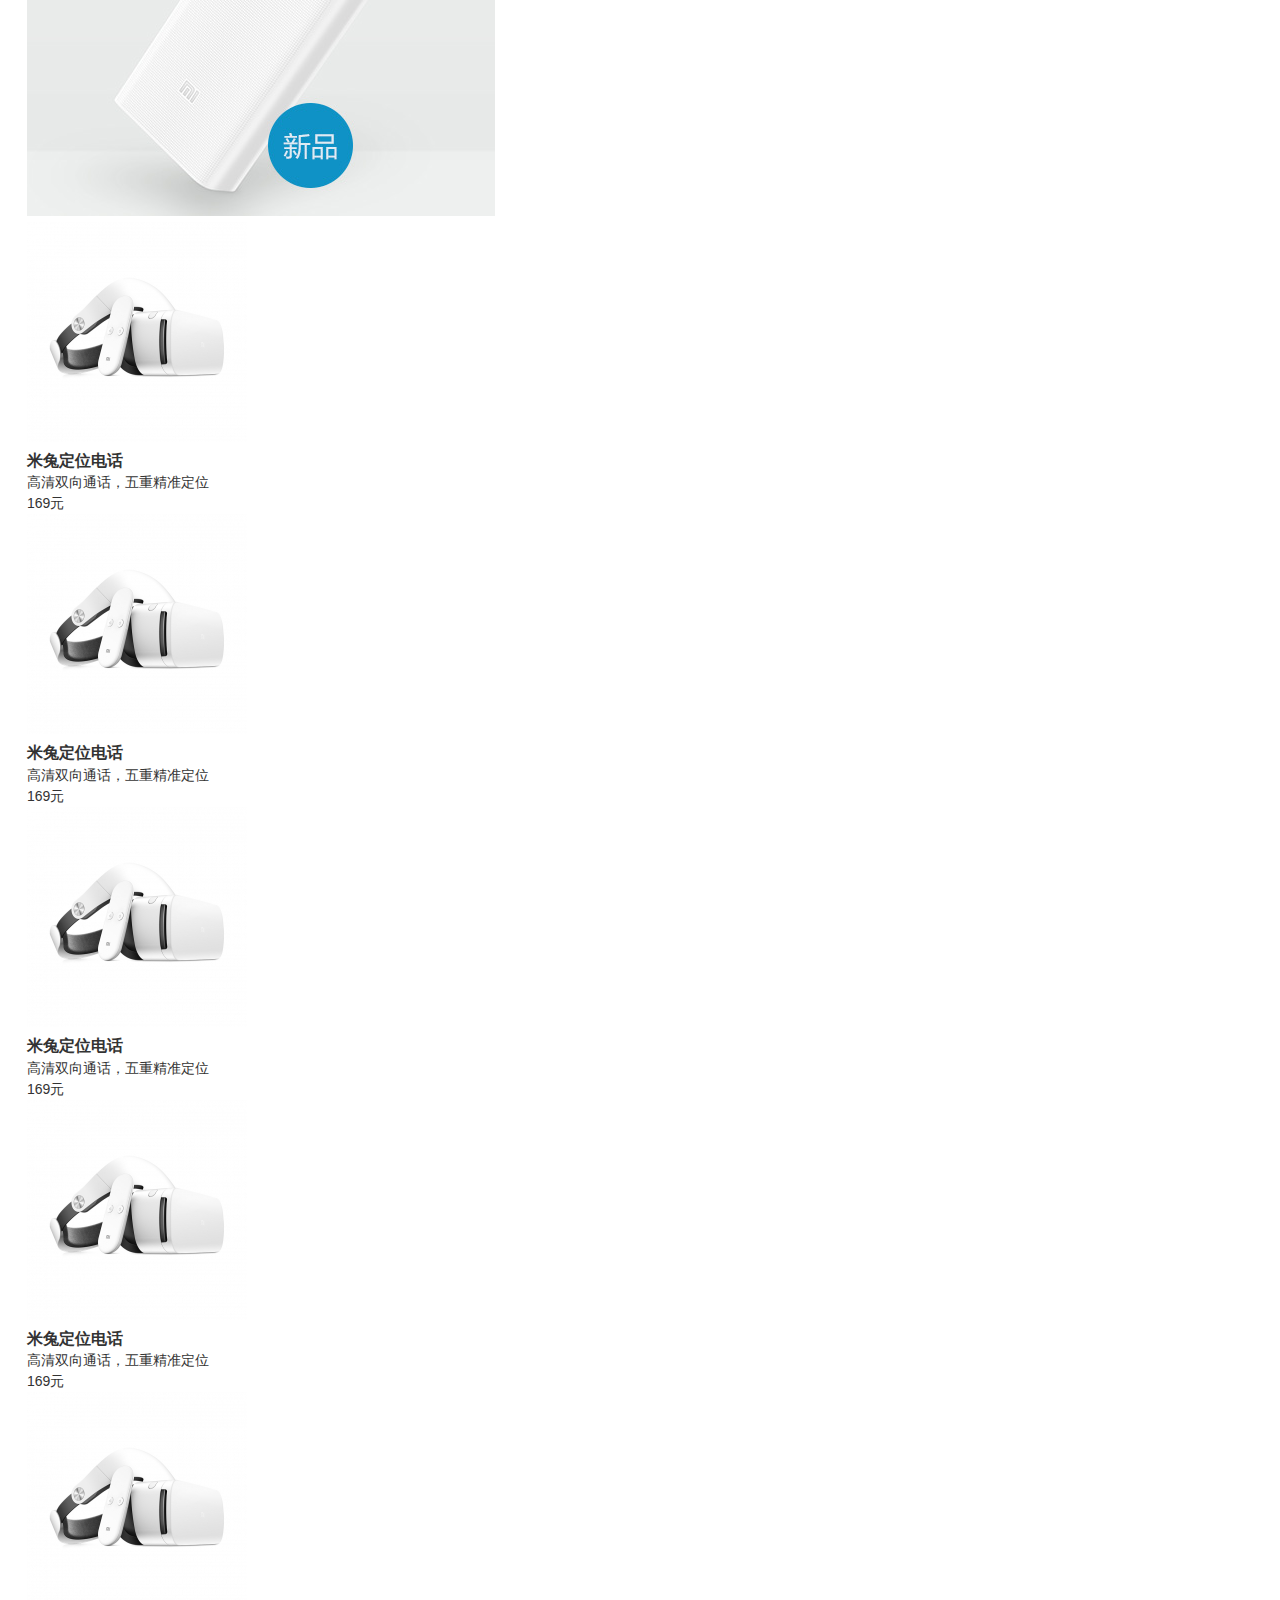
==== commit 1de68253: "添加了轮播图和轮播图控制按钮布局" ====
--- a/index .html
+++ b/index .html
@@ -26,6 +26,7 @@
 	</div>
 	<!-- 网站头部 -->
 	<div id="site-header">
+		<!--一级导航栏-->
 		<div class="container">
 			<div class="header-logo"><a class="logo ir" href="http://www.mi.com" title="小米官网"><!-- <img src="http://pic.baike.soso.com/p/20120605/bki-20120605190515-1000838139.jpg" alt="小米logo" width="55px" height="55px"> -->小米官网</a></div>
 			<div class="header-nav">
@@ -51,7 +52,7 @@
 							</ul>
 						</div>
 					</li>
-					<li class="nav-item"><a href="#">小米手机</a></li>
+					<li class="nav-item nav-item-active"><a href="#">小米手机</a></li>
 					<li class="nav-item"><a href="#">红米</a></li>
 					<li class="nav-item"><a href="#">平板·笔记本</a></li>
 					<li class="nav-item"><a href="#">电视</a></li>
@@ -67,38 +68,51 @@
 				
 			</div>
 		</div>
+		<!--二级导航栏-->
+		<div id="J_navMenu" class="header-nav-menu header-nav-menu-active">
+			<div class="container">
+				<ul class="children-list clearfix">
+					<li class="first"></li>
+					<li></li>
+					<li></li>
+					<li></li>
+					<li></li>
+					<li></li>
+				</ul>
+			</div>
+		</div>
 	</div>
 	<!-- 主页轮播图区域 -->
-	<div class="home-hero-container">
+	<div class="home-hero-container container">
 		<div class="home-hero">
 			<div class="home-hero-slider">
 				<!-- 轮播图及下面一部分的盒子 -->
 				<div class="ui-wrapper" style="position: relative;">
 					<!-- 轮播图显示 -->
-					<div class="ui-viewport" style="position: relative;">
+					<div class="ui-viewport">
 						<!-- 主页轮播图*5 -->
-						<div id="J_homeSlider" style="position: relative;">
-							<div style="float: none; list-style: none; position: absolute;top: 0; left: 0; width: 1226px; display: block; background: url('images/1.jpg');"><a href="#"></a></div>
-							<div style="float: none; list-style: none; position: absolute; width: 1226px; display: none; background: url('images/2.jpg');"><a href="#"></a></div>
-							<div style="float: none; list-style: none; position: absolute; width: 1226px; display: none; background: url('images/3.jpg');"><a href="#"></a></div>
-							<div style="float: none; list-style: none; position: absolute; width: 1226px; display: none; background: url('images/4.jpg');"><a href="#"></a></div>
-							<div style="float: none; list-style: none; position: absolute; width: 1226px; display: none; background: url('images/5.jpg');"><a href="#"></a></div>
+						<div id="J_homeSlider" class="xm-slider">
+							<div class="slider"><a href="#"><img src="images/1.jpg" alt=""></a></div>
+							<div class="slider loaded"><a href="#"><img src="images/2.jpg" alt=""></a></div>
+							<div class="slider"><a href="#"><img src="images/3.jpg" alt=""></a></div>
+							
 						</div>
 					</div>
 					<!-- 轮播图控制 -->
 					<div class="ui-controls">
 						<!-- 轮播图底部圆点-->
-						<div class="ui-pager ui-defaul-pager">
-							<div class="ui-pager-item"><a href="#"></a></div>
-							<div class="ui-pager-item"><a href="#"></a></div>
-							<div class="ui-pager-item"><a href="#"></a></div>
-							<div class="ui-pager-item"><a href="#"></a></div>
-							<div class="ui-pager-item"><a href="#"></a></div>
+						<div class="ui-pager ui-default-pager">
+							<div class="ui-pager-item"><a href="#" class="ui-pager-link active"></a></div>
+							<div class="ui-pager-item"><a href="#" class="ui-pager-link"></a></div>
+							<div class="ui-pager-item"><a href="#" class="ui-pager-link"></a></div>
+							<div class="ui-pager-item"><a href="#" class="ui-pager-link"></a></div>
+							<div class="ui-pager-item"><a href="#" class="ui-pager-link"></a></div>
+							
 						</div>
 						<!-- 切换轮播图两侧按钮 -->
 						<div class="ui-controls-direction">
-							<a href="#" class="ui-prev"></a>
-							<a href="#" class="ui-prev"></a>
+							<a href="#" class="ui-prev">上一张</a>
+							<a href="#" class="ui-next">下一张</a>
 						</div>
 					</div>
 				</div>
@@ -639,16 +653,49 @@
 	</div>
 	<script src="js/jquery.js" type="text/javascript"></script>
 	<script type="text/javascript">
-		// var _index=$(".ui-controls .ui-pager-item a").index();
-		// // 实现轮播图
-		// $(".ui-controls .ui-pager-item a").hover(function(){
-		// 	$(this).addClass("button-hover").siblings().removeClass("button-hover");
+		
+
+
+		
+		
+		
+		
+
+		
+
+		$(document).ready({
+			// 购物车动画
+			function showDiv(address,objElement){
+					$(address).mouseover(function() {
+					$(objElement).css('display','block');
+				}).mouseout(function(){
+					$(objElement).css('display','none');
+				});
+			};
+			//头部导航栏动画
+			function nav_test(){
+				$('#site-header .nav-item').mouseover(function() {
+					$(this).addClass('nav-item-active');
+					$('#J_navMenu').addClass('header-nav-menu-active');
+
+				}).mouseout(function() {
+					$(this).removeClass('header-nav-menu-active').
+					$('#J_navMenu').removeClass('nav-item-active');
+				});
+			};
+
+			nav_test();	
+			var address = $('#site-topbar .topbar-cart');
+			var objElement = $('#J_miniCartMenu');
+			showDiv(address,objElement);
+			//showDiv('#site-topbar .cart-mini','#J_miniCartMenu');
+		});
+		
+		// $('#J_navCategory .nav-item').mouseover(function(){
+		// 	$(this).addClass('nav-item-active');
+		// }).mouseout(function() {
+		// 	$(this).removeClass('nav-item-active');
 		// });
-		$('.cart-mini').mouseover(function() {
-			$('#J_miniCartMenu').css('display','block')
-		}).mouseout(function(){
-			$('#J_miniCartMenu').css('display','none')
-		});
 		// window.onload = function () {
 		// 	console.log("javascript is ok");
 		// 	var J_miniCartTrigger = document.getElementById("J_miniCartTrigger");
--- a/css/basic.css
+++ b/css/basic.css
@@ -62,6 +62,10 @@
   color: #fff;
   background: #ff6700;
 }
+/*测试用样式*/
+.color-test {
+  background-color: rgba(255, 0, 0, 0.3);
+}
 /*顶端广告样式-开始*/
 #site-bn-bar {
   width: 100%;
@@ -164,6 +168,7 @@
   width: 55px;
   height: 55px;
   background-color: #ff6700;
+  background: url('http://s01.mifile.cn/i/logo-footer.png?v2');
   overflow: hidden;
 }
 #site-header .header-logo .logo:before,
@@ -201,11 +206,111 @@
   line-height: 77px;
   font-size: 16px;
 }
+#site-header .header-nav .nav-item-active {
+  color: #ff6700;
+}
 #site-header .header-search {
   float: right;
   width: 296px;
 }
-/*头部导航栏样式site-header-结束*/
+#site-header #J_navMenu {
+  display: none;
+}
+#site-header #J_navMenu.header-nav-menu-active {
+  display: block;
+}
+/*头部导航栏样式site-header-END*/
+/*主页section1部分样式*/
+.home-hero-container .home-hero .home-hero-slider {
+  width: 100%;
+  height: 460px;
+  z-index: 1;
+  background-color: rgba(255, 0, 0, 0.3);
+}
+.home-hero-container .home-hero .home-hero-slider .slider {
+  position: absolute;
+  top: 0;
+  left: 0;
+  display: none;
+}
+.home-hero-container .home-hero .home-hero-slider .loaded {
+  display: block;
+}
+.home-hero-container .home-hero .home-hero-slider .ui-viewport {
+  z-index: 1;
+  width: 100%;
+  height: 460px;
+  position: relative;
+}
+.home-hero-container .home-hero .home-hero-slider .ui-controls {
+  z-index: 2;
+}
+.home-hero-container .home-hero .home-hero-slider .ui-pager {
+  width: 400px;
+  height: 18px;
+  text-align: right;
+  font-size: 12px;
+  color: #666;
+  position: absolute;
+  right: 30px;
+  bottom: 30px;
+  z-index: 2;
+}
+.home-hero-container .home-hero .home-hero-slider .ui-pager-item {
+  display: inline-block;
+}
+.home-hero-container .home-hero .home-hero-slider .ui-pager-link {
+  display: block;
+  width: 6px;
+  height: 6px;
+  margin: 0 5px;
+  border: 2px solid #fff;
+  border-color: rgba(255, 255, 255, 0.3);
+  border-radius: 10px;
+  text-align: left;
+  text-indent: -9999px;
+  overflow: hidden;
+  background: rgba(0, 0, 0, 0.4);
+  -webkit-transition: all .2s;
+  transition: all .2s;
+}
+.home-hero-container .home-hero .home-hero-slider .ui-pager-link.active {
+  background: rgba(255, 255, 255, 0.4);
+  border-color: rgba(0, 0, 0, 0.4);
+}
+.home-hero-container .home-hero .home-hero-slider .ui-pager-link:hover {
+  background: rgba(255, 255, 255, 0.4);
+  border-color: rgba(0, 0, 0, 0.4);
+}
+.home-hero-container .home-hero .home-hero-slider .ui-controls-direction {
+  z-index: 2;
+}
+.home-hero-container .home-hero .home-hero-slider .ui-controls-direction a {
+  position: absolute;
+  top: 50%;
+  width: 41px;
+  height: 69px;
+  margin-top: -35px;
+  text-indent: -9999px;
+  overflow: hidden;
+  outline: 0;
+  z-index: 2;
+  -webkit-transition: all 0.2s;
+  transition: all 0.2s;
+}
+.home-hero-container .home-hero .home-hero-slider .ui-controls-direction a:hover {
+  background: rgba(0, 0, 0, 0.6);
+  opacity: 0.6;
+}
+.home-hero-container .home-hero .home-hero-slider a.ui-prev {
+  left: 234px;
+  background-color: rgba(255, 0, 0, 0.3);
+}
+.home-hero-container .home-hero .home-hero-slider a.ui-next {
+  right: 0;
+  background-color: rgba(255, 0, 0, 0.3);
+}
+/*主页section1部分样式-END*/
 /*网站脚部site-footer样式-开始*/
 #site-footer {
   background-color: #fff;
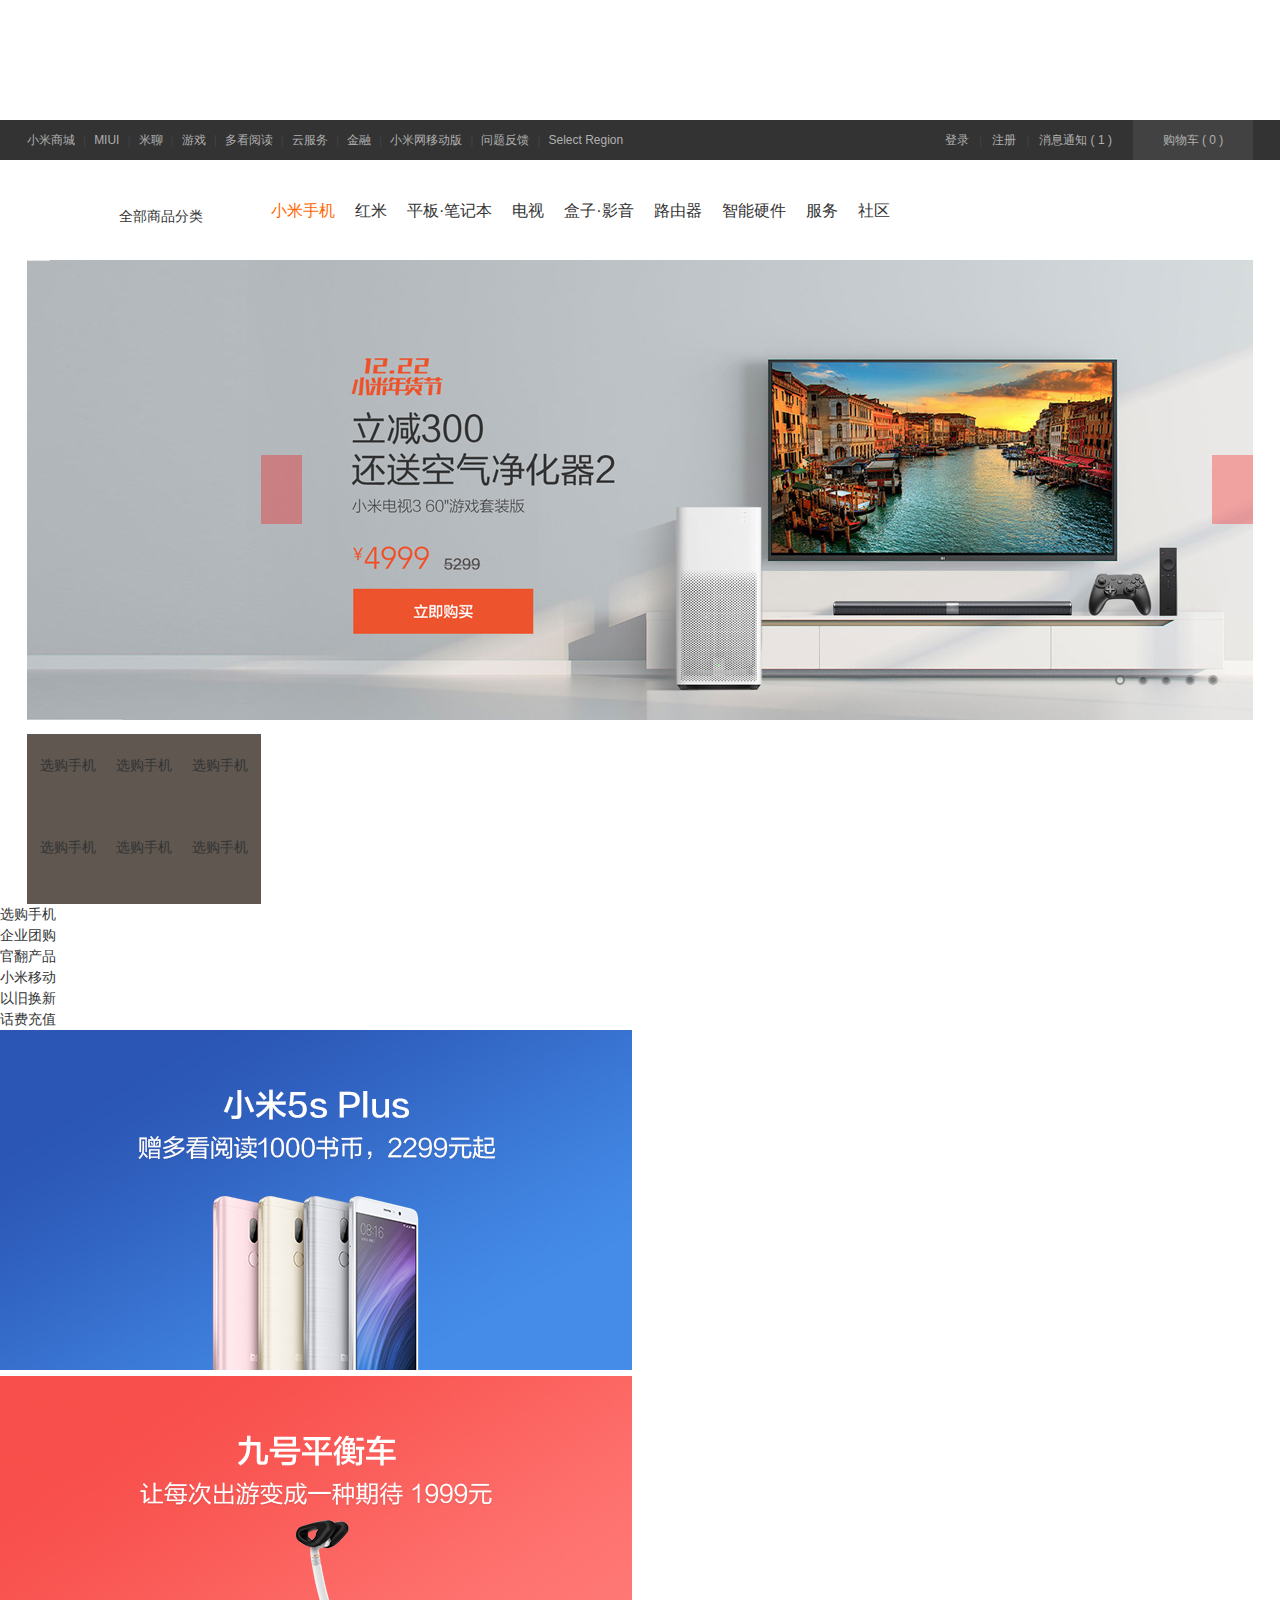
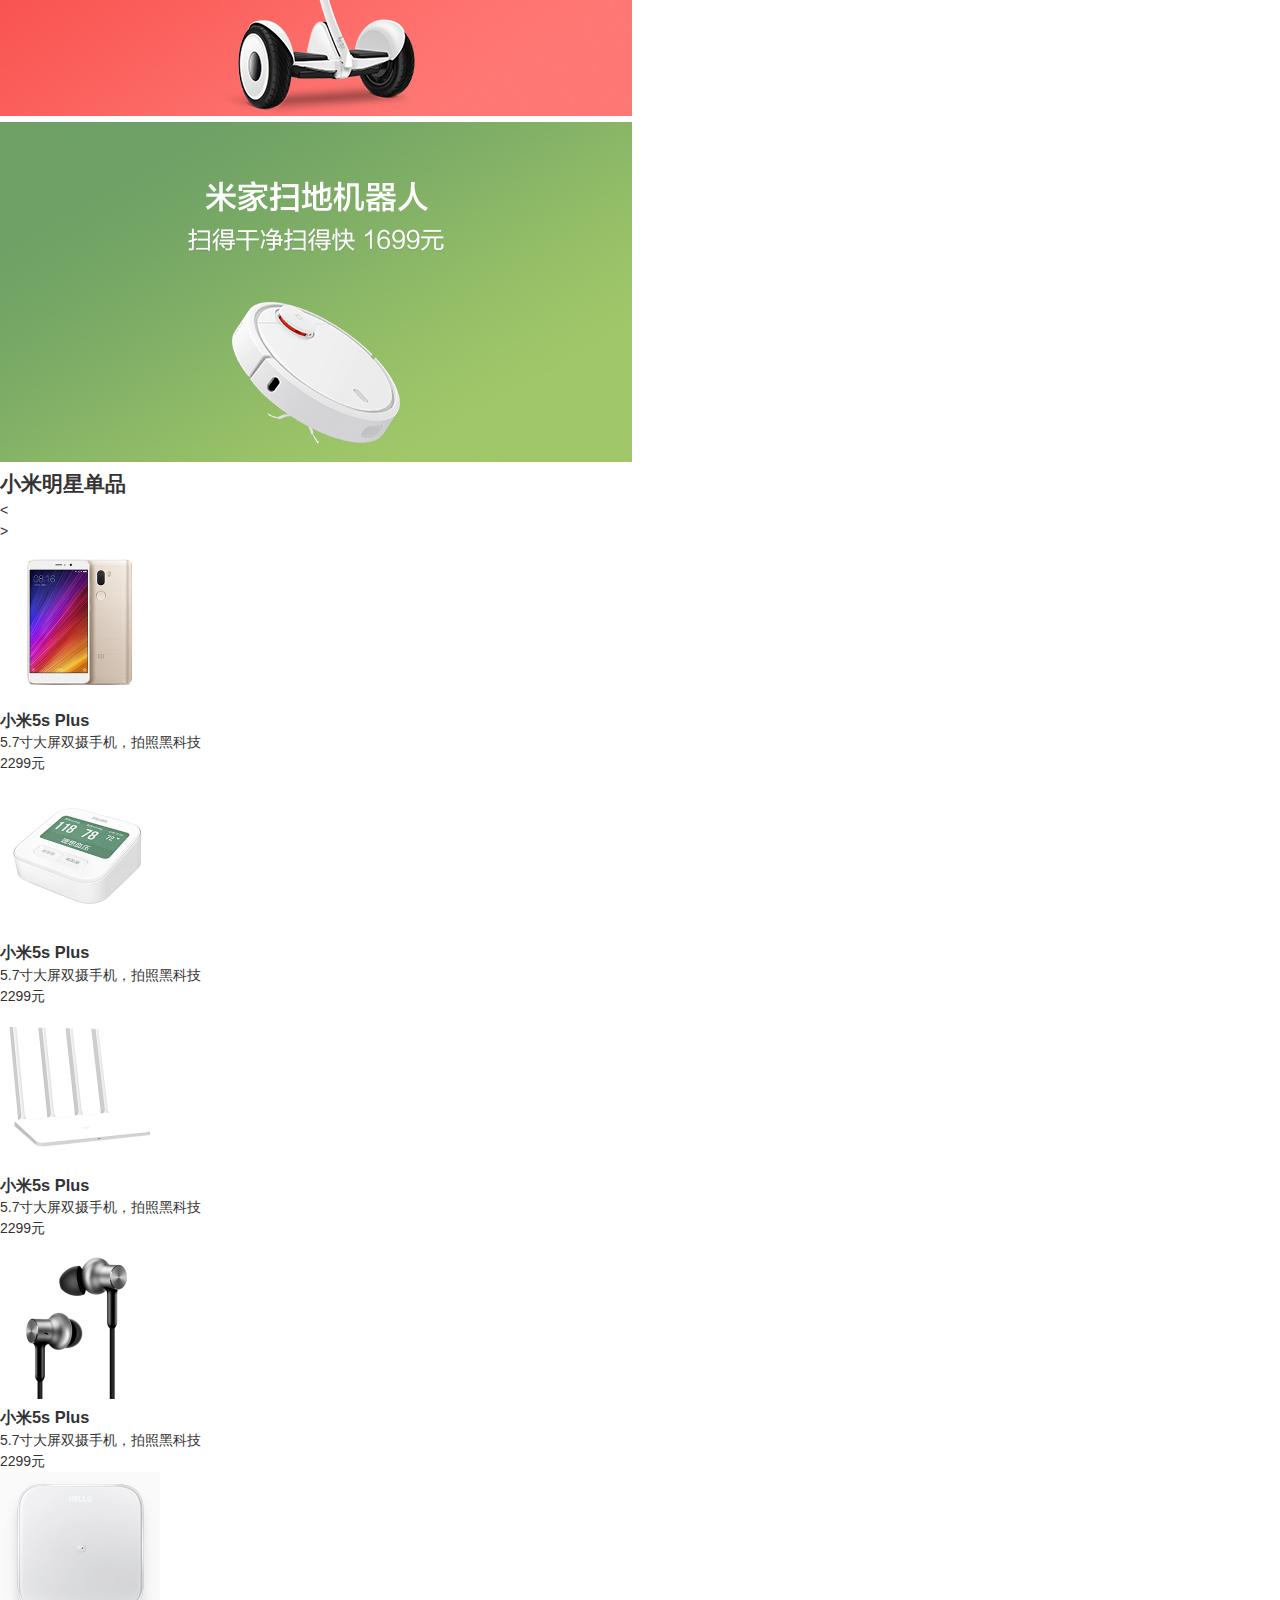
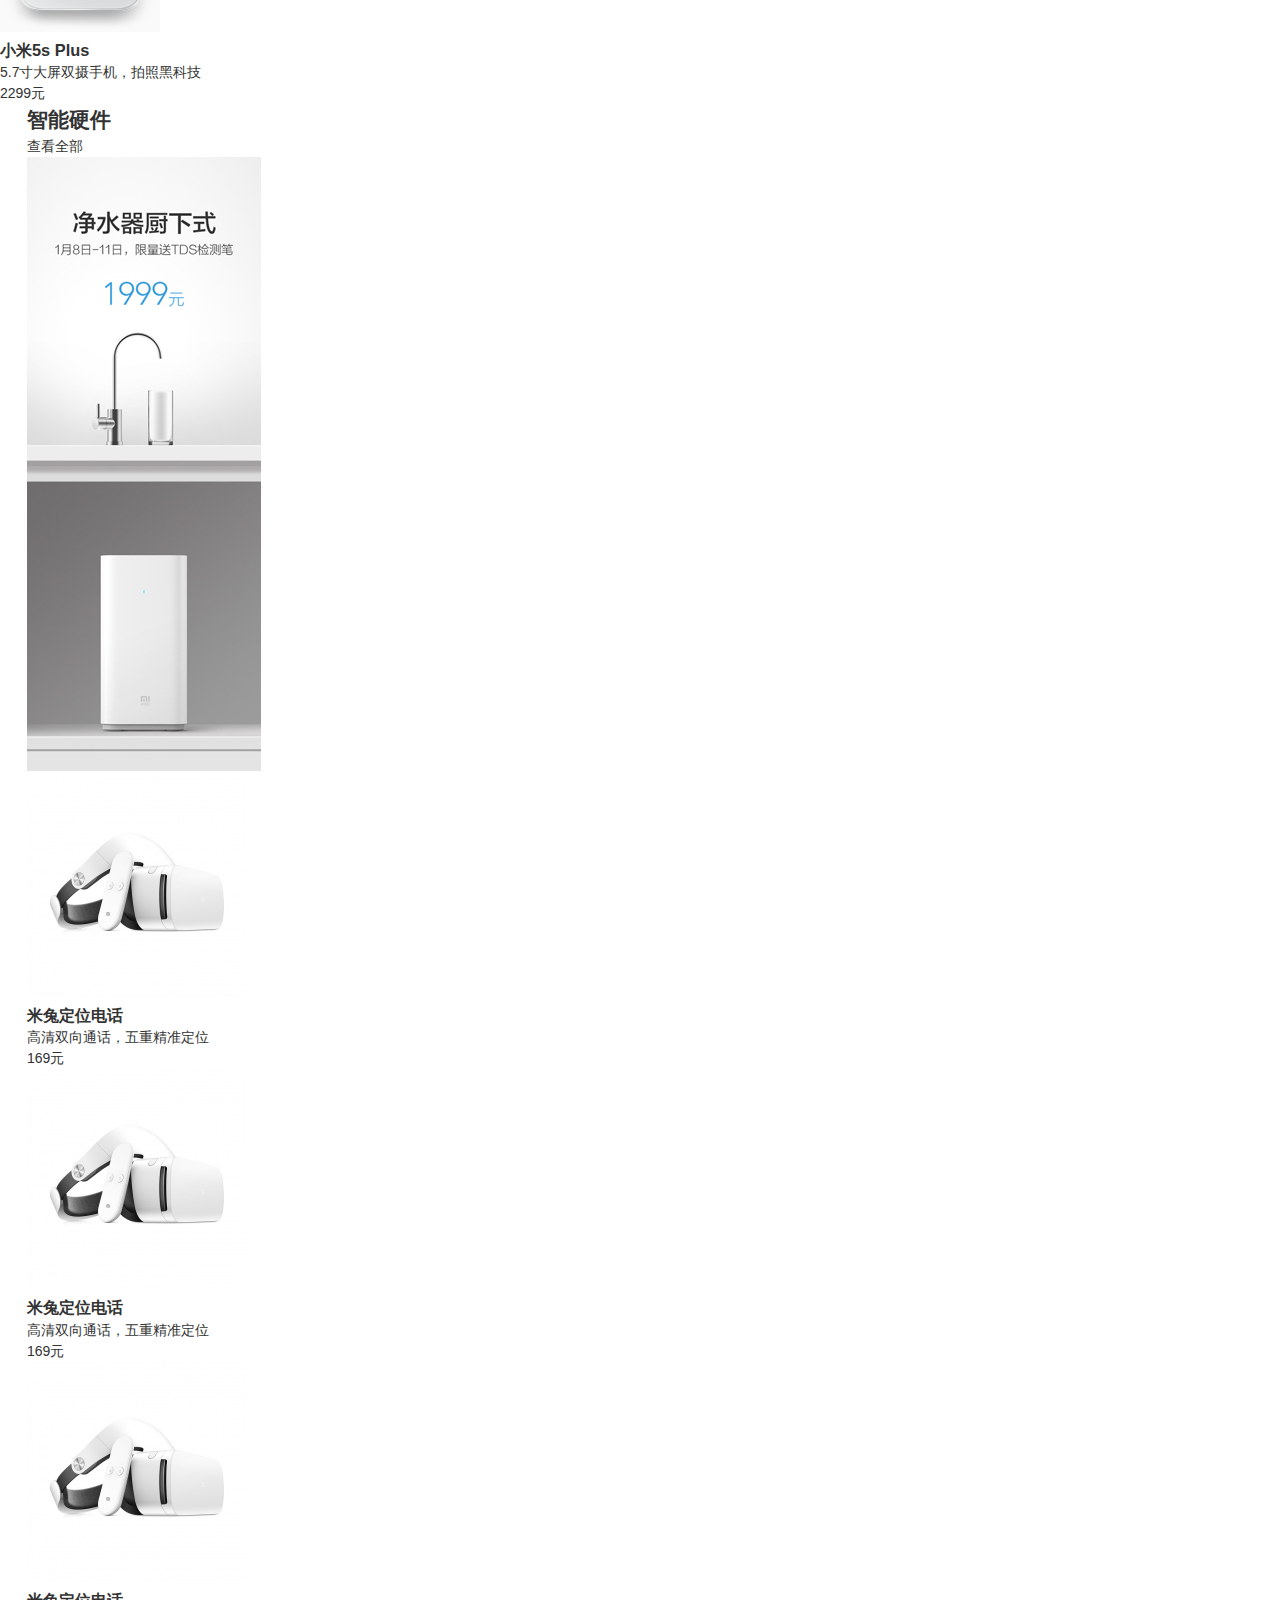
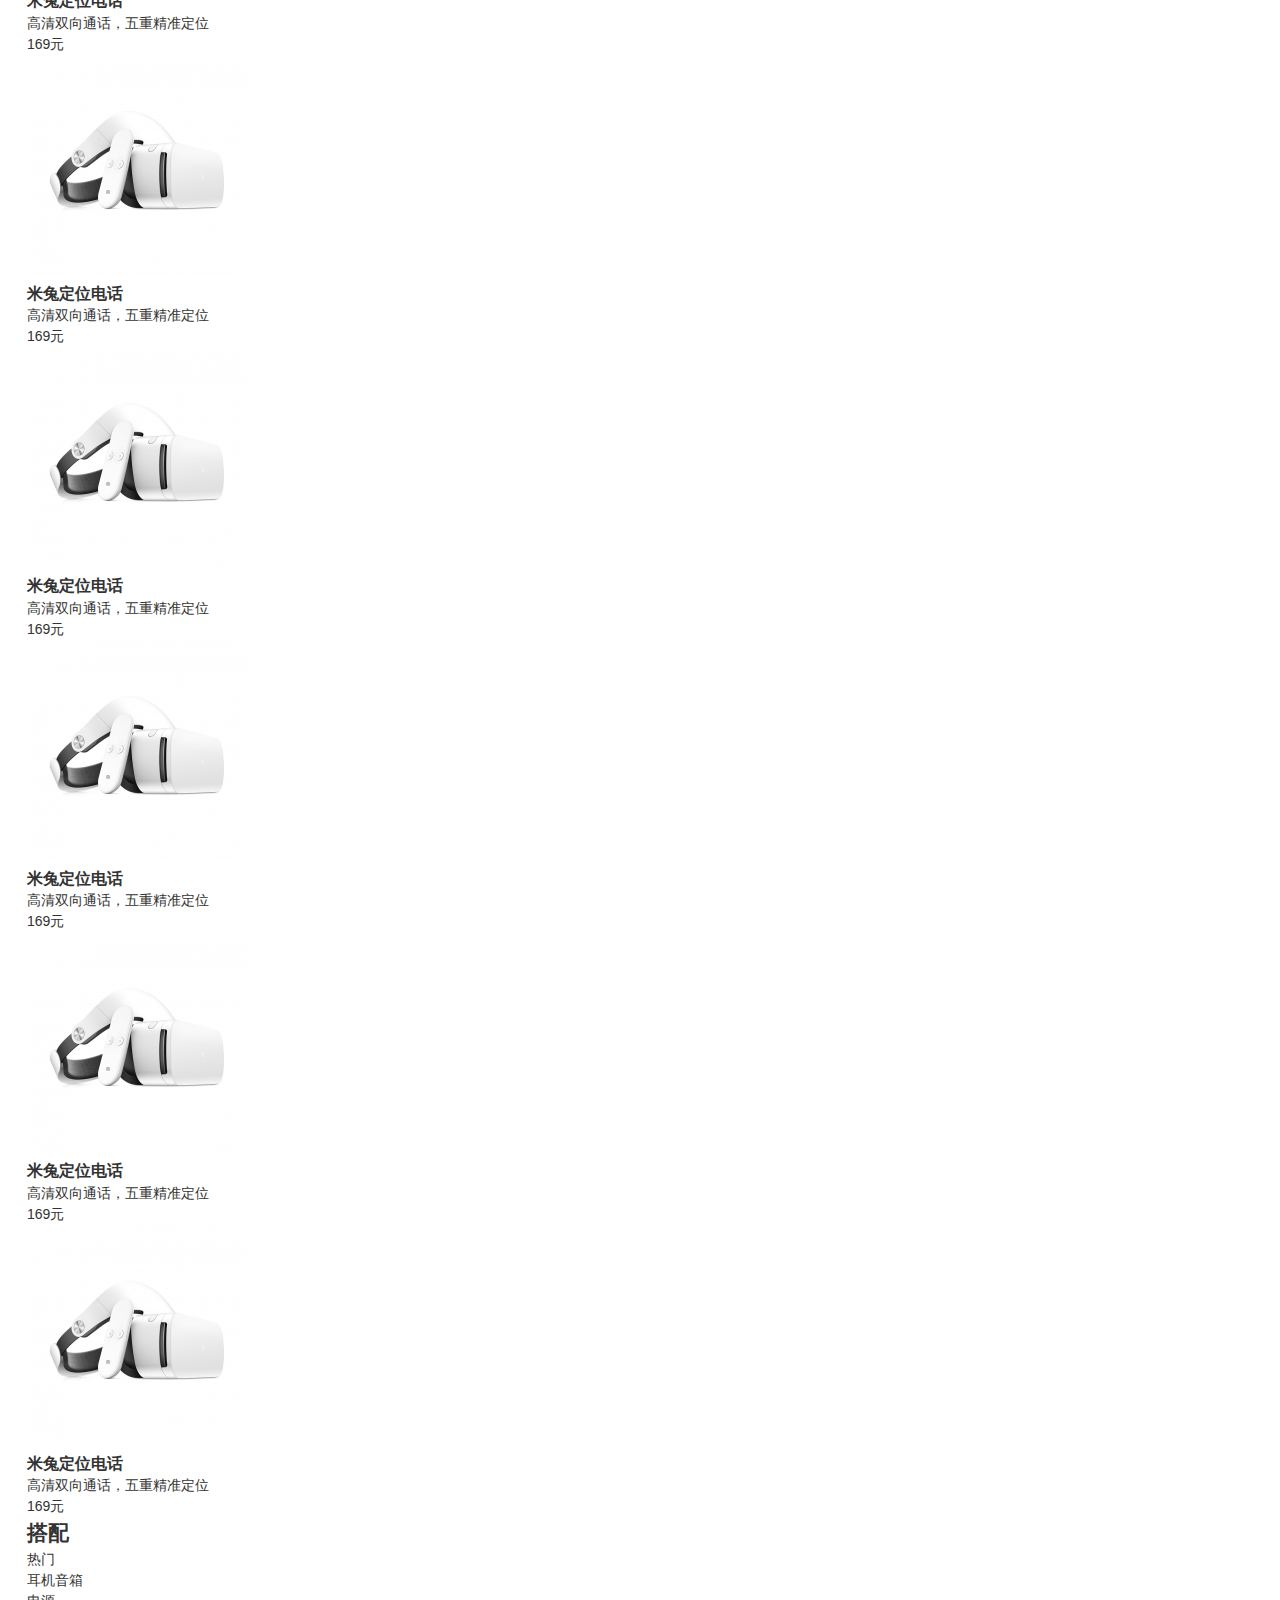
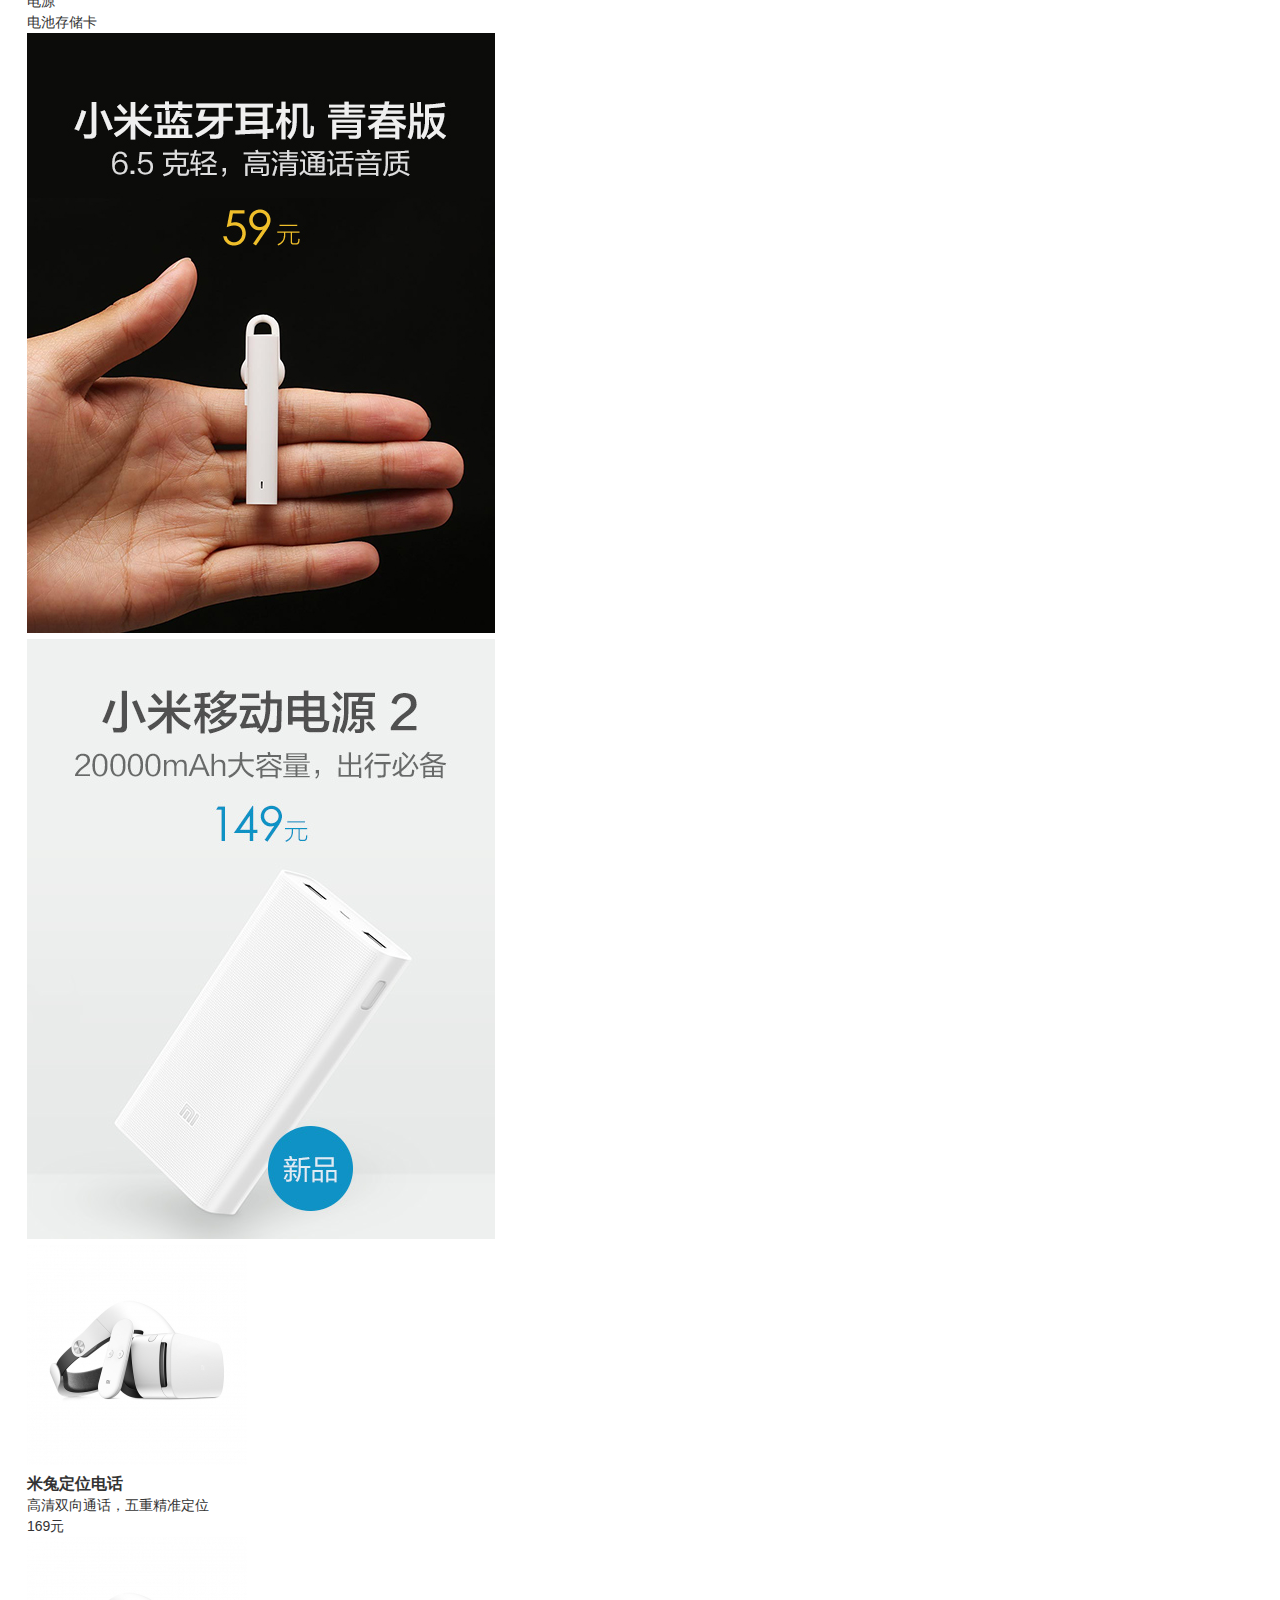
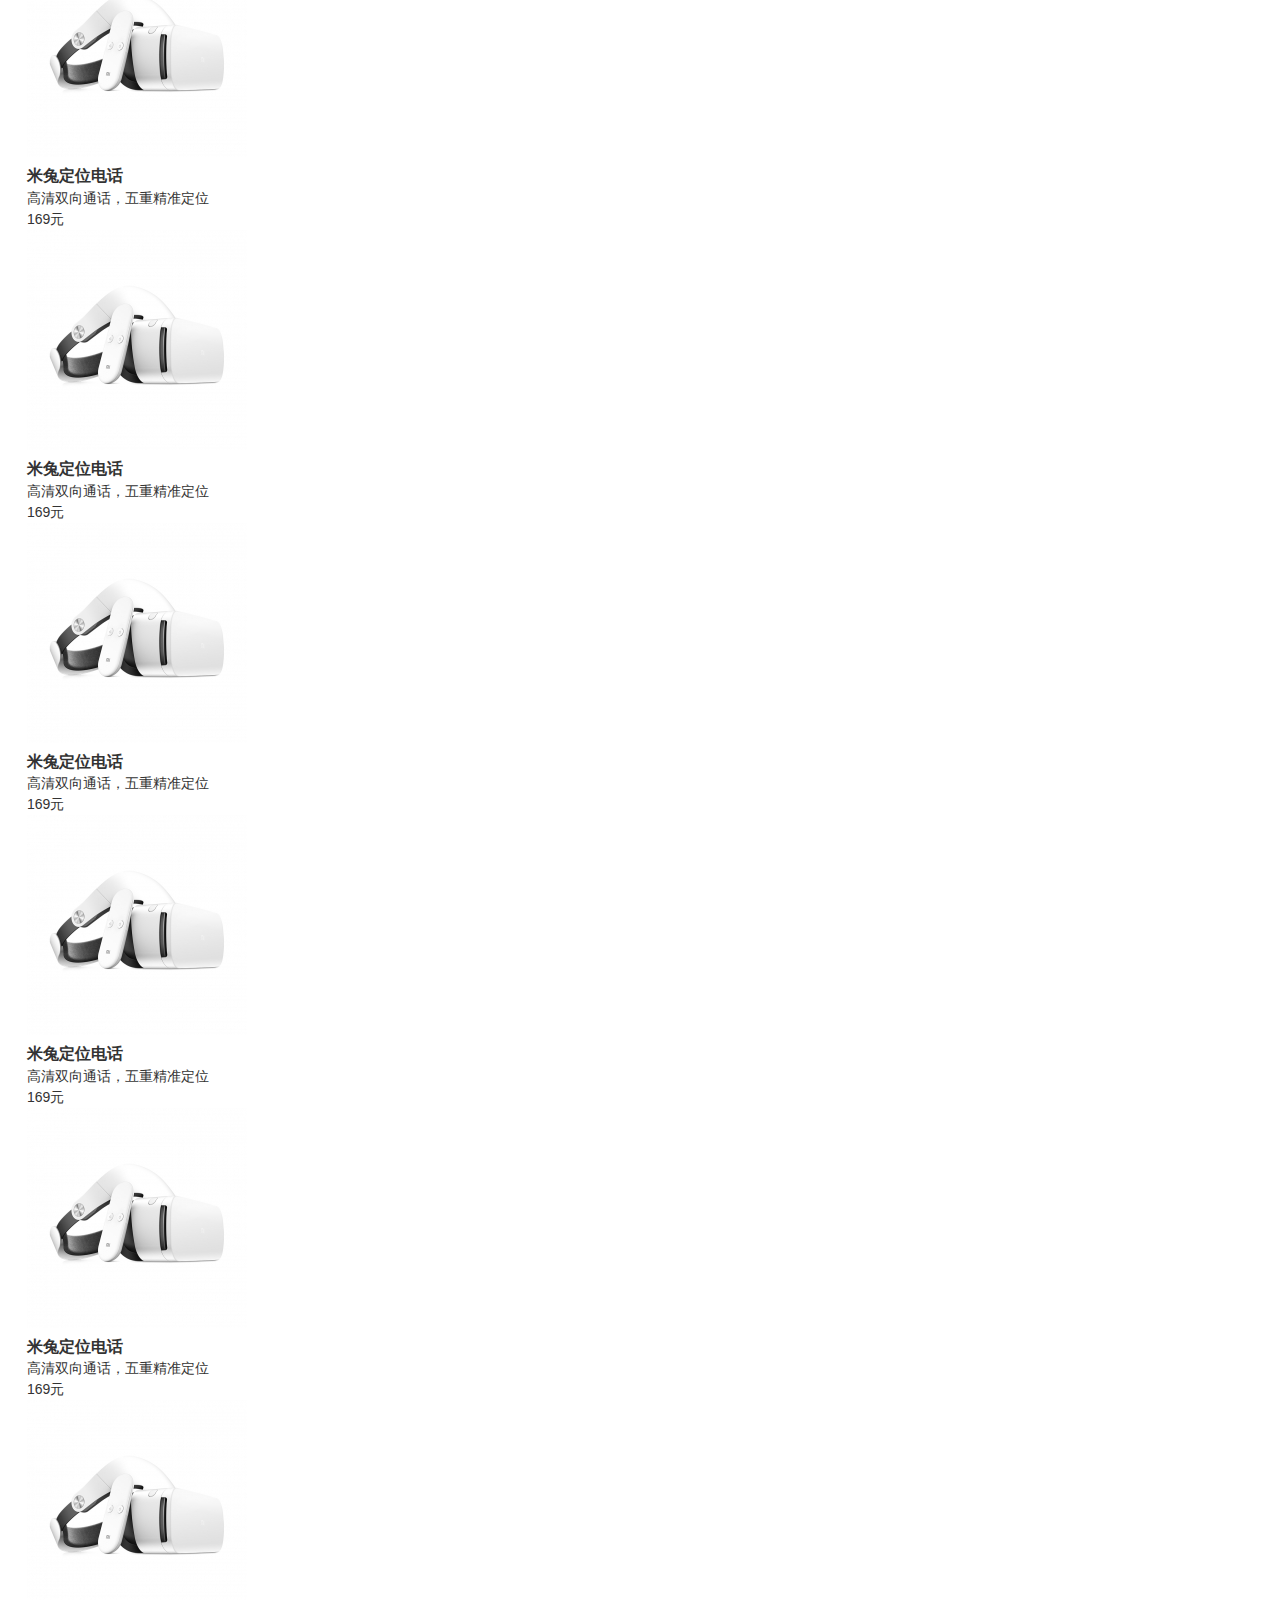
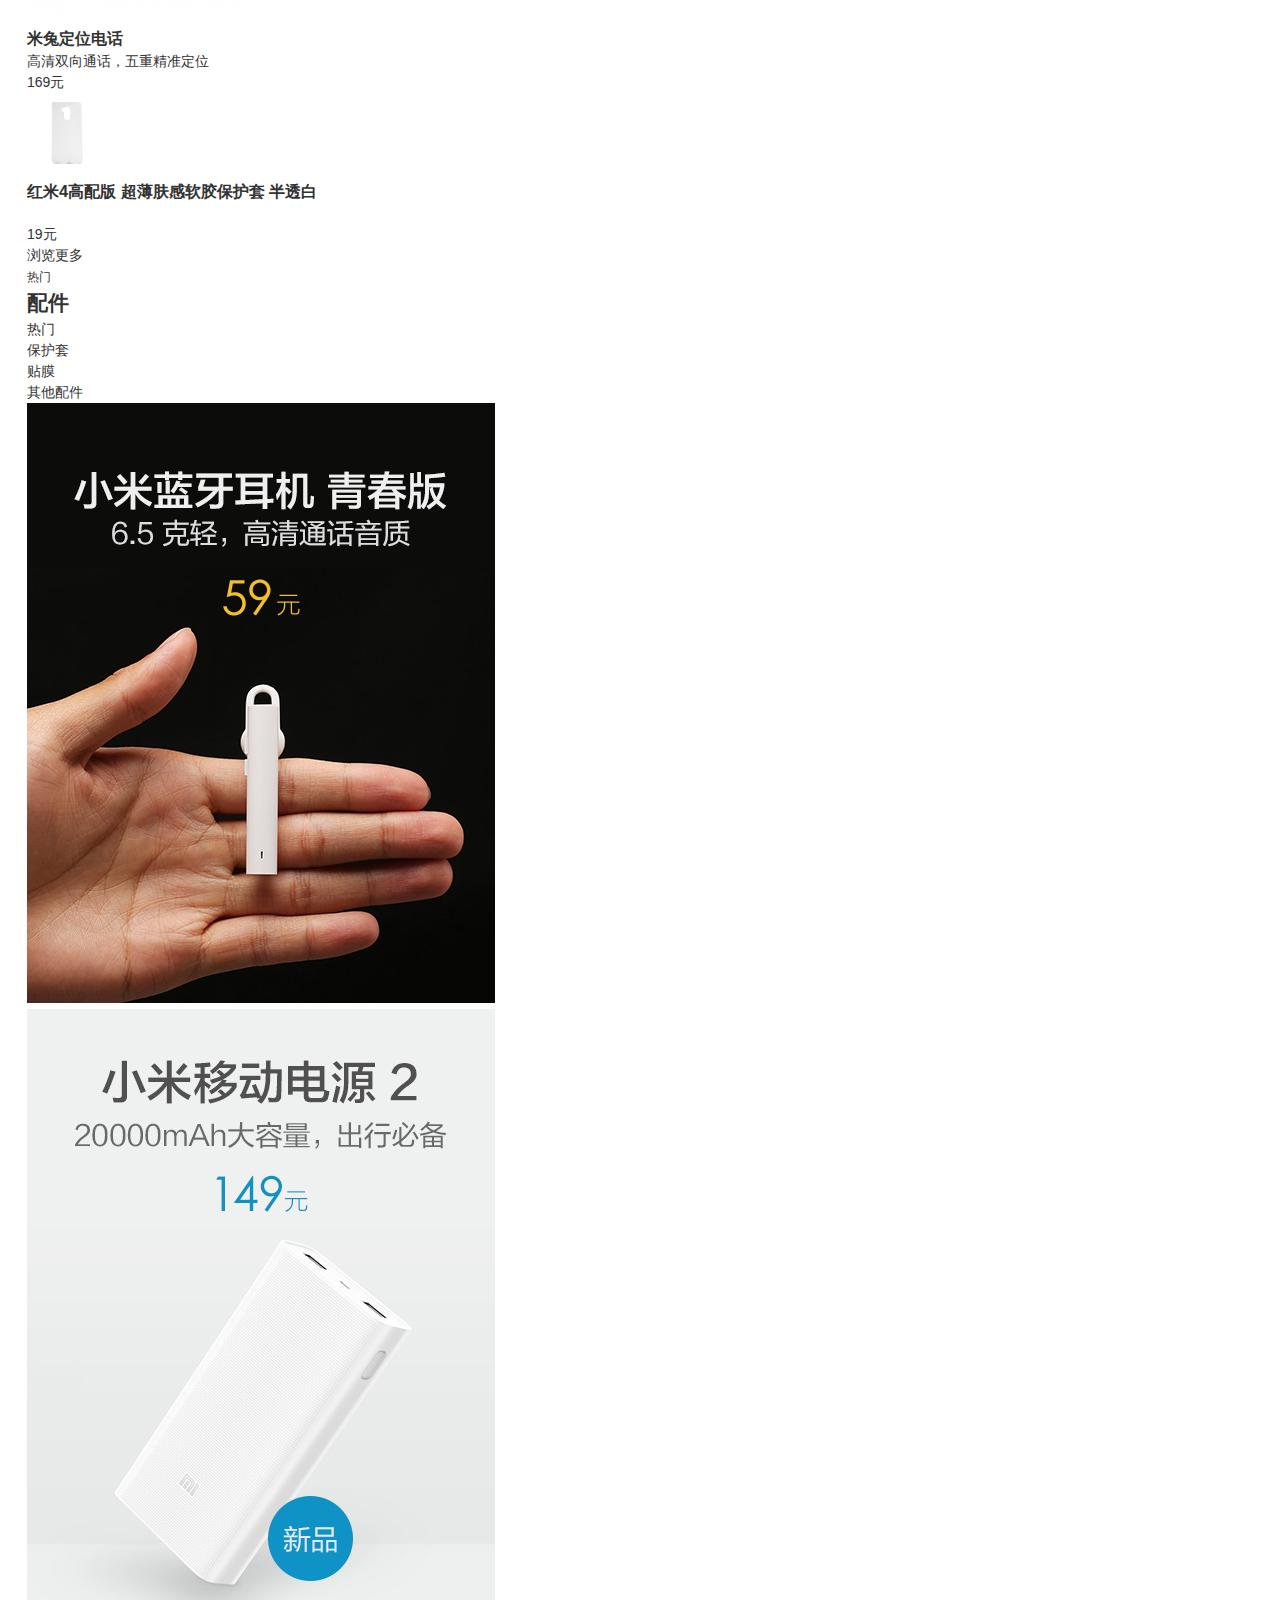
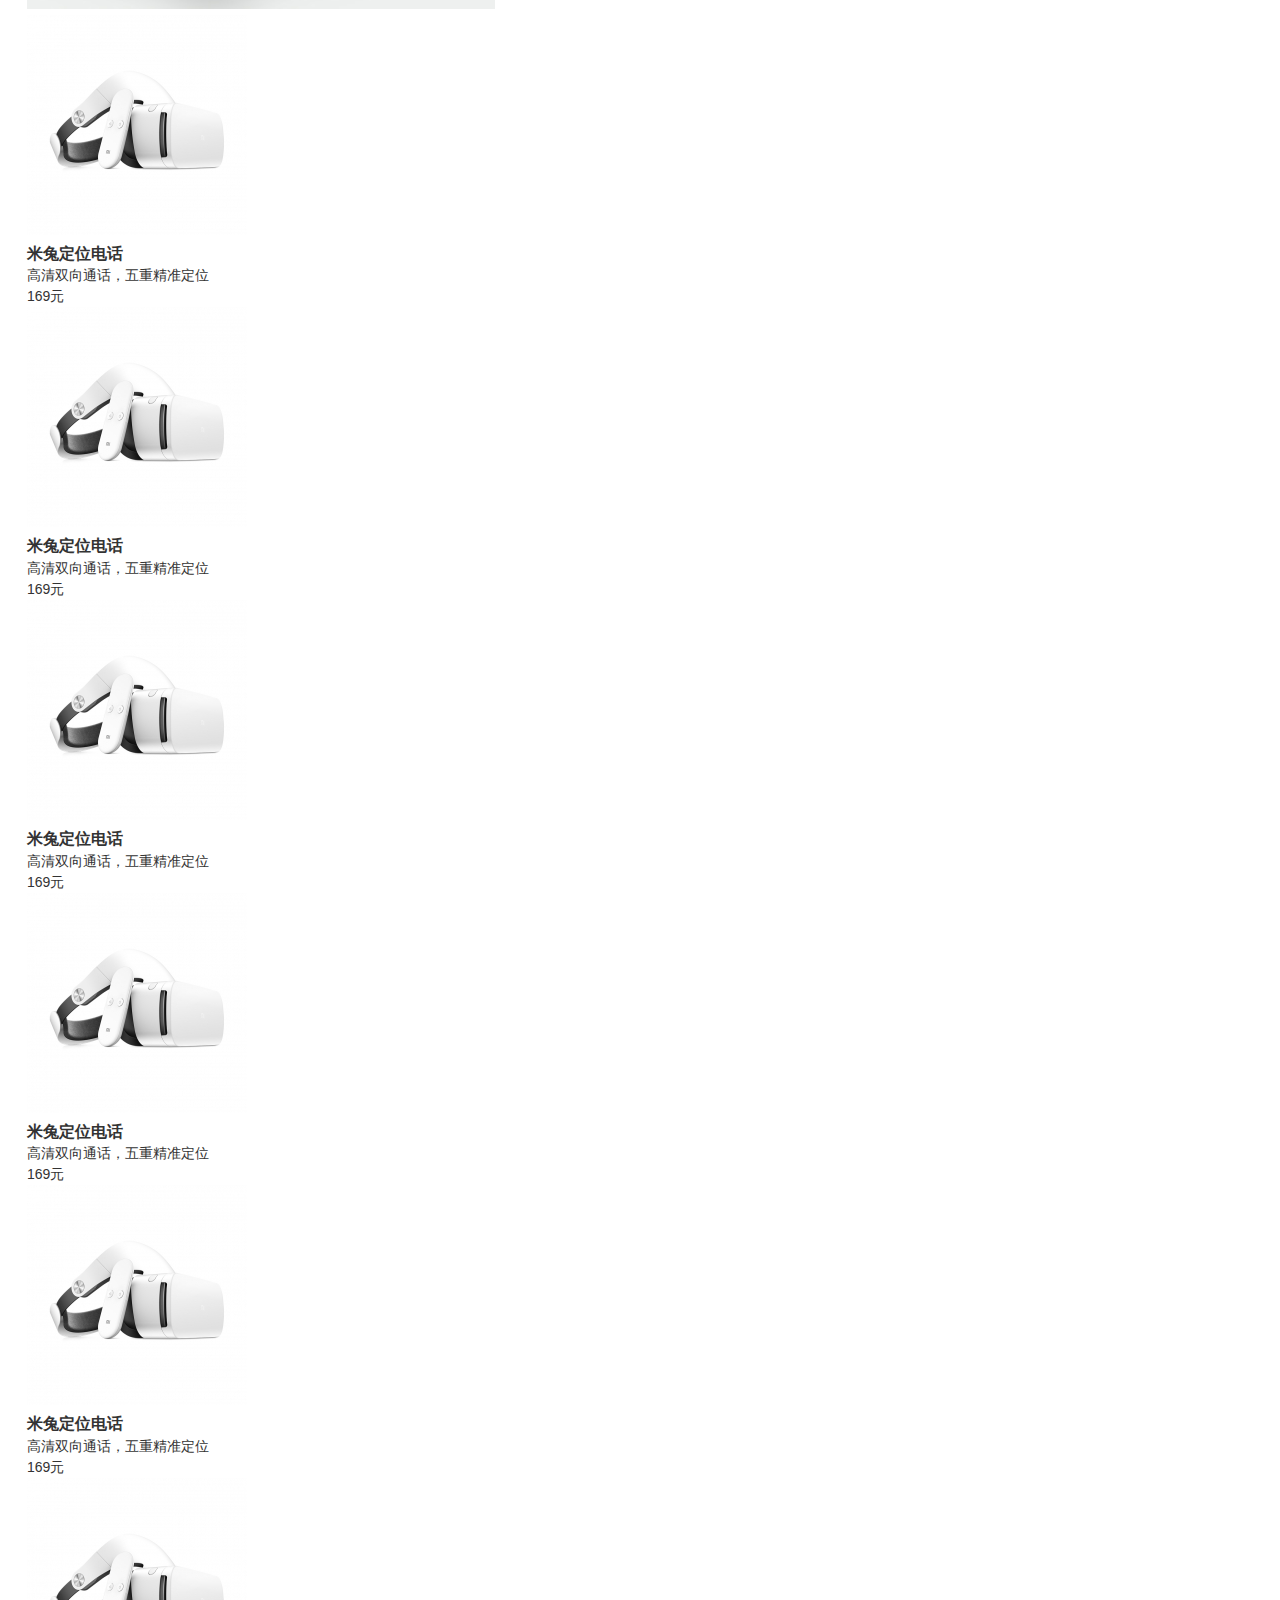
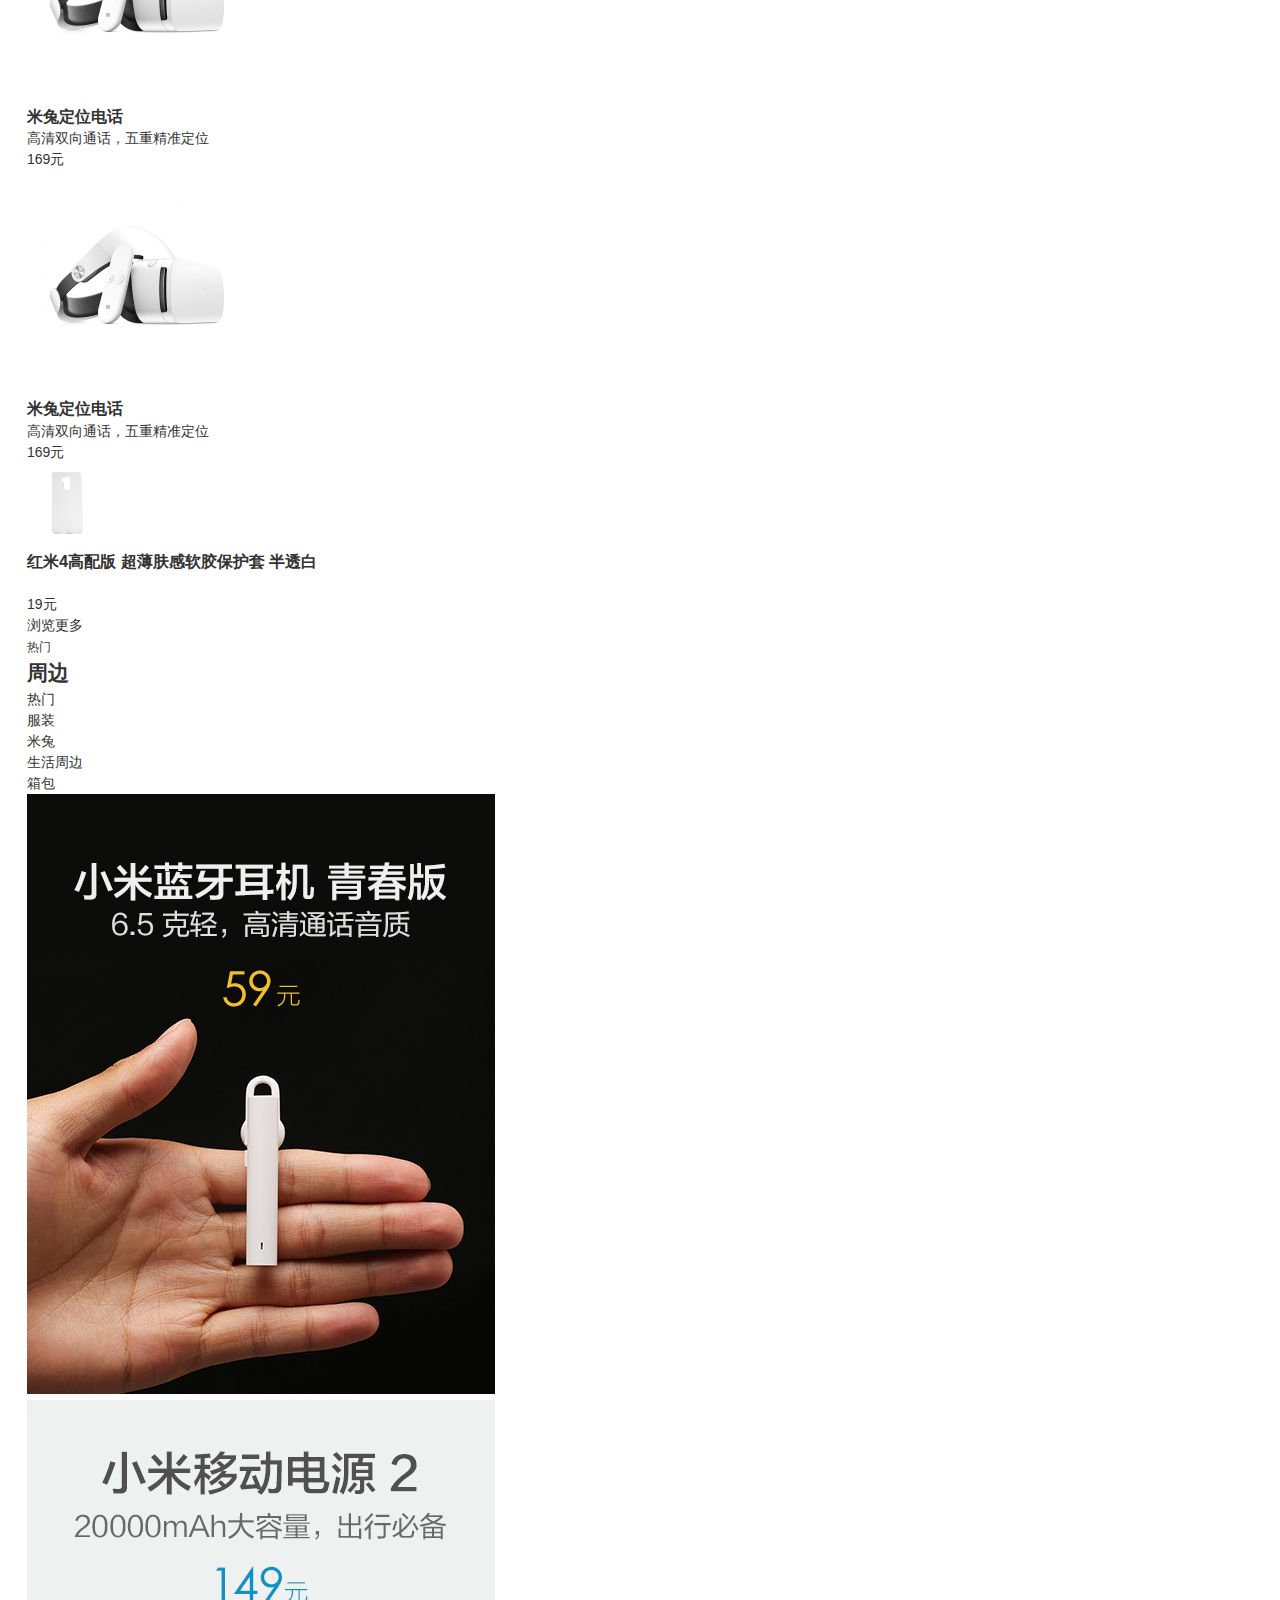
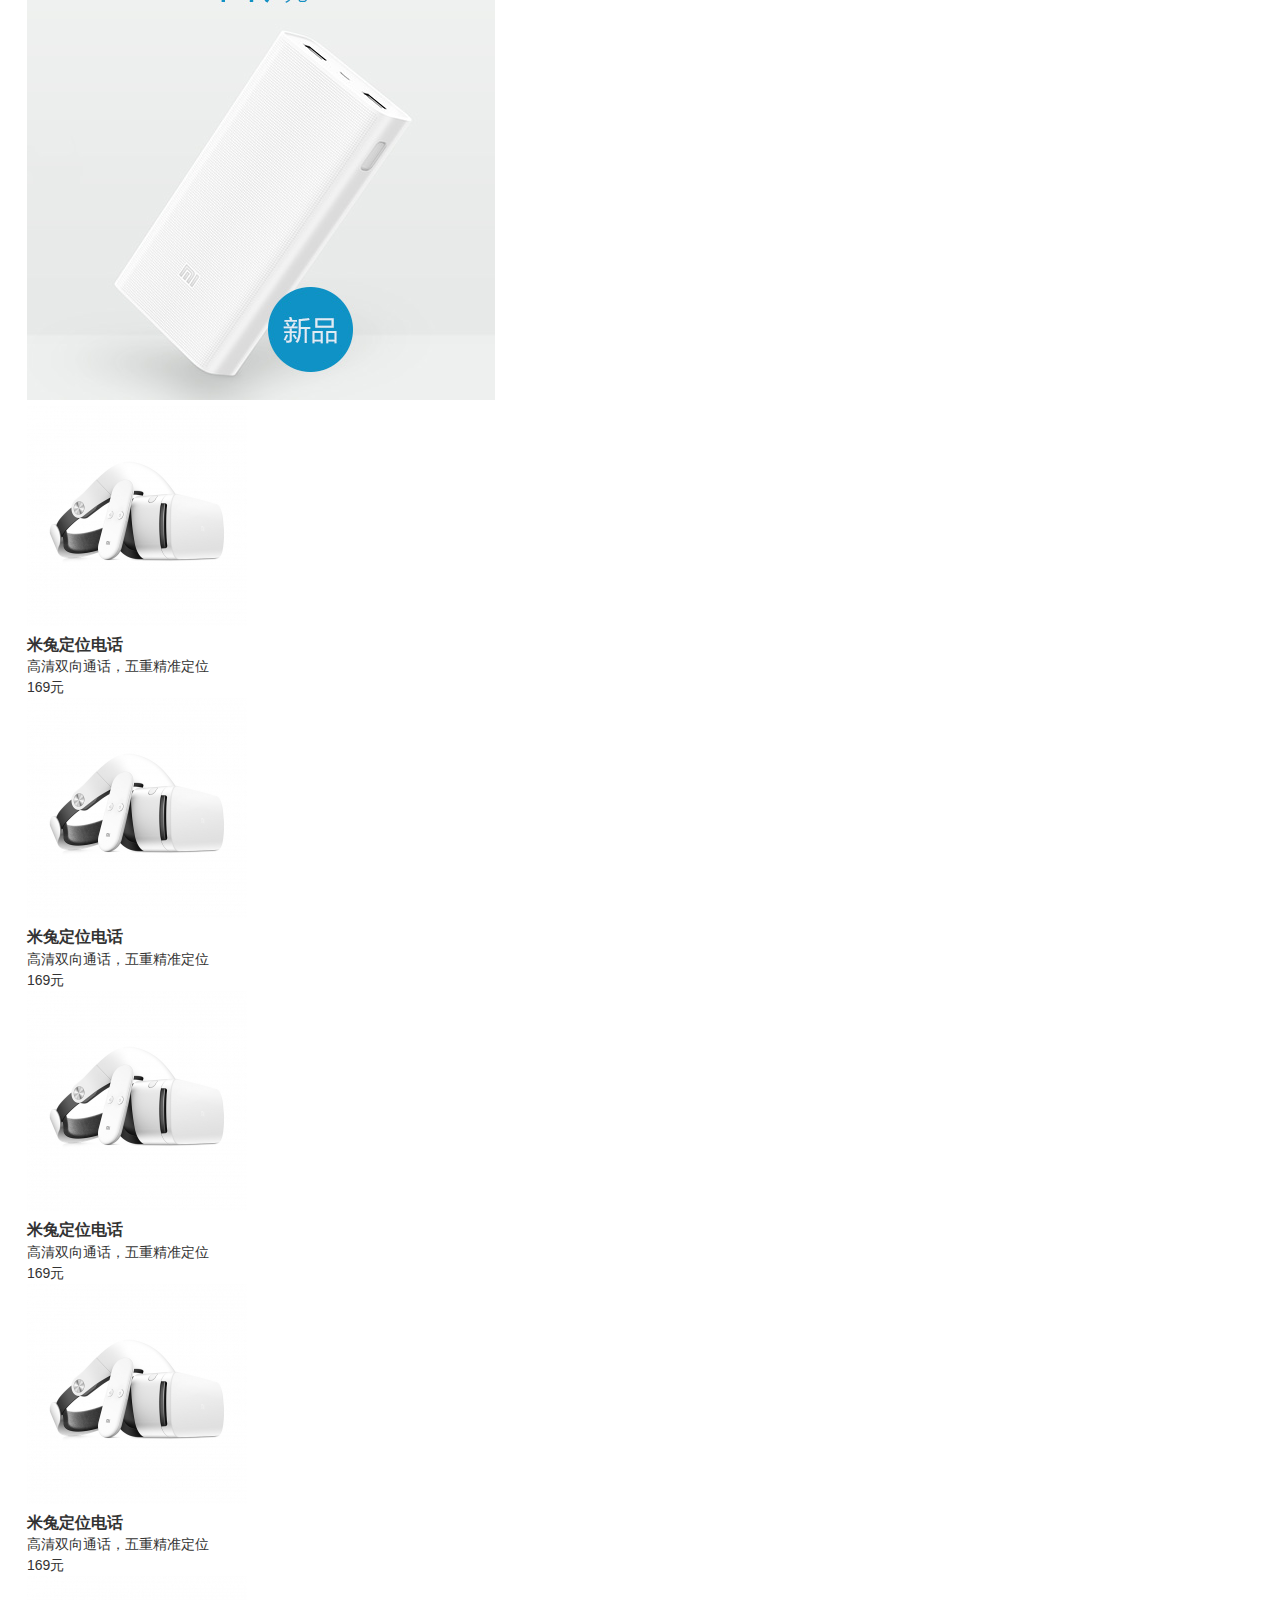
==== commit 76e00068: "初步完成轮播图下方促销、小导航栏布局" ====
--- a/index .html
+++ b/index .html
@@ -117,10 +117,39 @@
 					</div>
 				</div>
 			</div>
-		</div>
-		<div class="home-hero-sub">
-			
-		</div>
+			<div class="home-hero-sub row clearfix">
+				<div class="span4">
+					<ul class="home-channel-list clearfix">
+						<li class="top left">
+							<a><i class="iconfont"></i>选购手机</a>
+						</li>
+						<li class="top">
+							<a><i class="iconfont"></i>选购手机</a>
+						</li>
+						<li class="top">
+							<a><i class="iconfont"></i>选购手机</a>
+						</li>
+						<li class="left">
+							<a><i class="iconfont"></i>选购手机</a>
+						</li>
+						<li>
+							<a><i class="iconfont"></i>选购手机</a>
+						</li>
+						<li>
+							<a><i class="iconfont"></i>选购手机</a>
+						</li>
+					</ul>
+				</div>
+				<div class="span16">
+					<ul class="home-promo-list clearfix">
+						<li class="item first"><a href="" class="item-link"><img src="http://i3.mifile.cn/a4/xmad_14884646941771_EpCSn.jpg" alt=""></a></li>
+						<li class="item"><a href="" class="item-link"><img src="http://i3.mifile.cn/a4/xmad_14884505829775_PHzcQ.jpg" alt=""></a></li>
+						<li class="item"><a href="" class="item-link"><img src="http://i3.mifile.cn/a4/xmad_14875757172024_bjSpf.jpg" alt=""></a></li>
+					</ul>
+				</div>
+			</div>
+		</div>
+		
 	</div>
 	<!-- 商品分类区域 -->
 	<div class="page-main">
--- a/css/basic.css
+++ b/css/basic.css
@@ -310,6 +310,50 @@
   right: 0;
   background-color: rgba(255, 0, 0, 0.3);
 }
+.home-hero-container .home-hero .home-hero-sub {
+  margin: 14px 0 0;
+}
+.home-hero-container .home-hero .home-hero-sub .span4 {
+  width: 234px;
+  height: 170px;
+  float: left;
+}
+.home-hero-container .home-hero .home-hero-sub .span4 .home-channel-list {
+  margin: 0;
+  padding: 3px;
+  background: #5f5750;
+  text-align: center;
+}
+.home-hero-container .home-hero .home-hero-sub .span4 li {
+  width: 70px;
+  height: 82px;
+  padding: 0 3px;
+  position: relative;
+  float: left;
+}
+.home-hero-container .home-hero .home-hero-sub .span4 li a {
+  padding: 18px 0 0;
+  cursor: pointer;
+}
+.home-hero-container .home-hero .home-hero-sub .span16 {
+  float: right;
+}
+.home-hero-container .home-hero .home-hero-sub .item {
+  width: 316px;
+  height: 170px;
+  float: left;
+  margin-left: 15px;
+}
+.home-hero-container .home-hero .home-hero-sub .item.first {
+  margin: 0;
+}
+.home-hero-container .home-hero .home-hero-sub .item-link {
+  width: 100%;
+  height: 100%;
+}
+.home-hero-container .home-hero .home-hero-sub .item-link img {
+  width: 316px;
+}
 /*主页section1部分样式-END*/
 /*网站脚部site-footer样式-开始*/
 #site-footer {
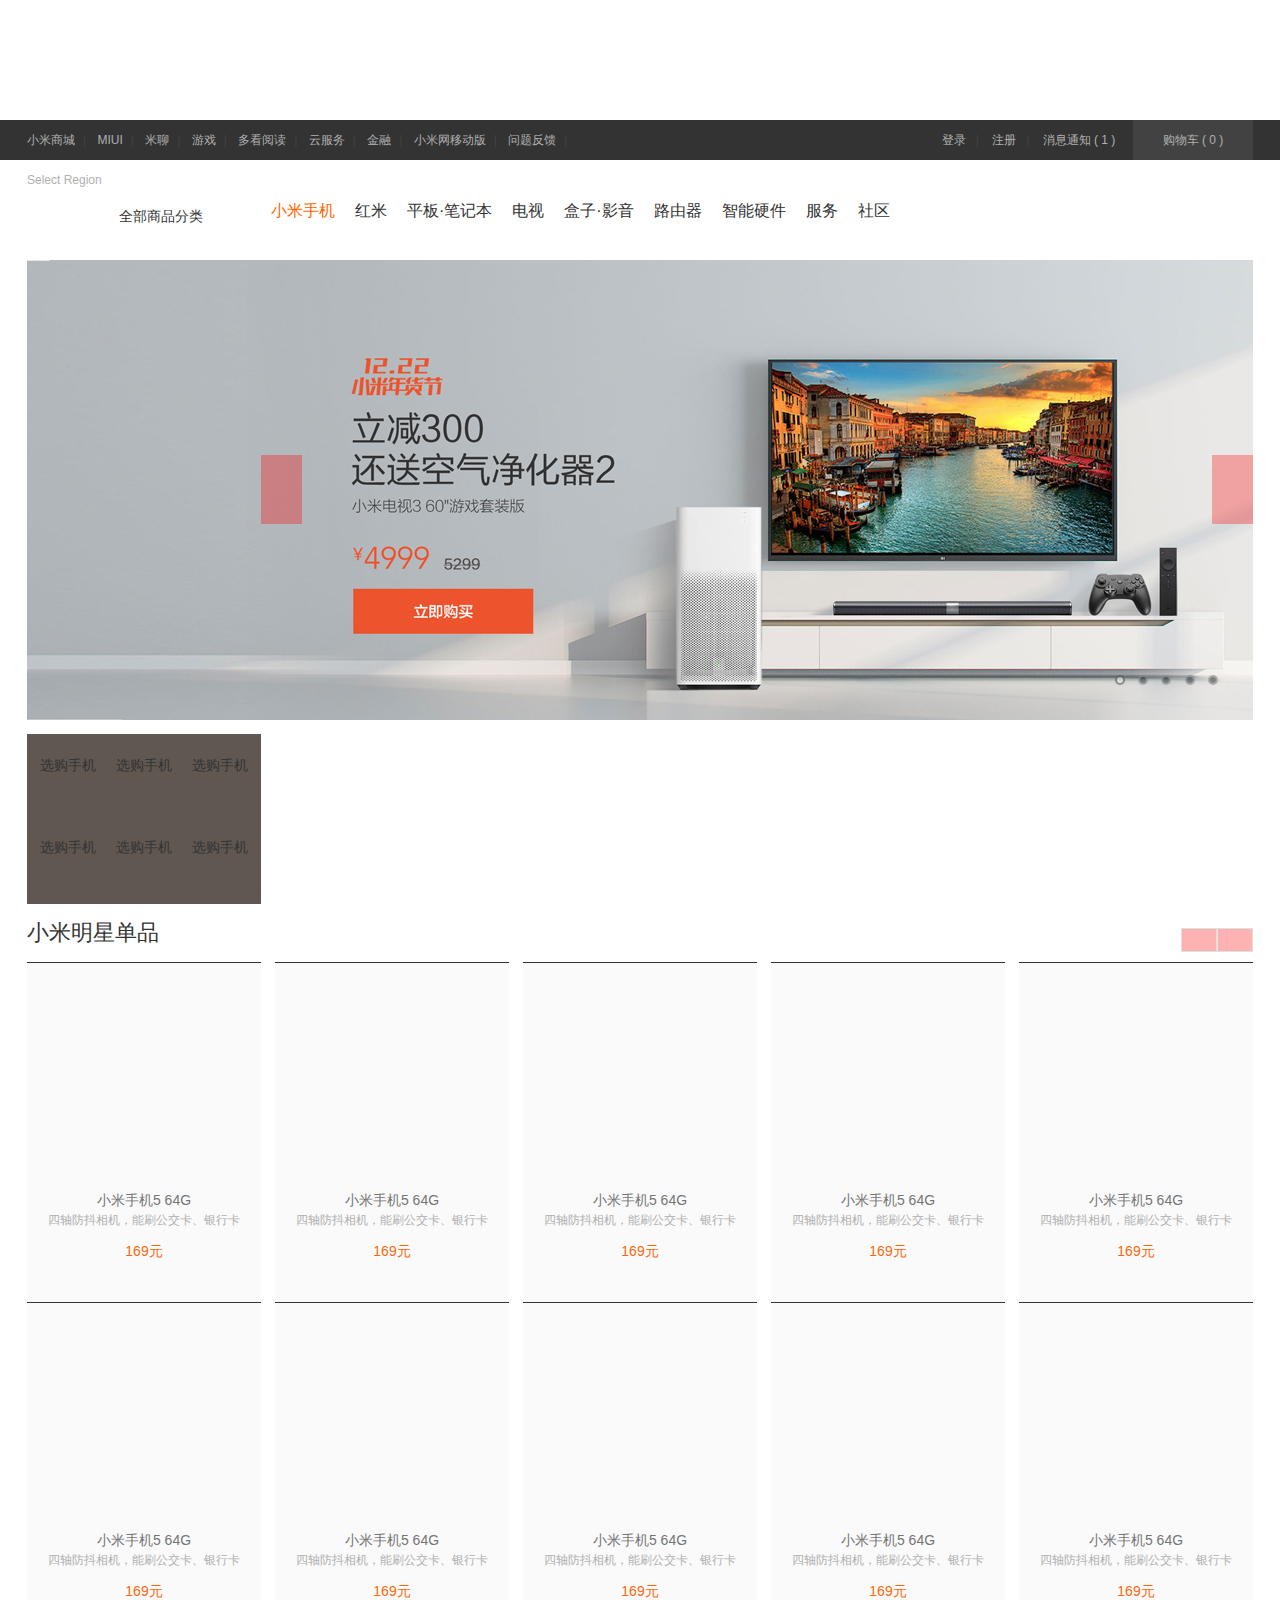
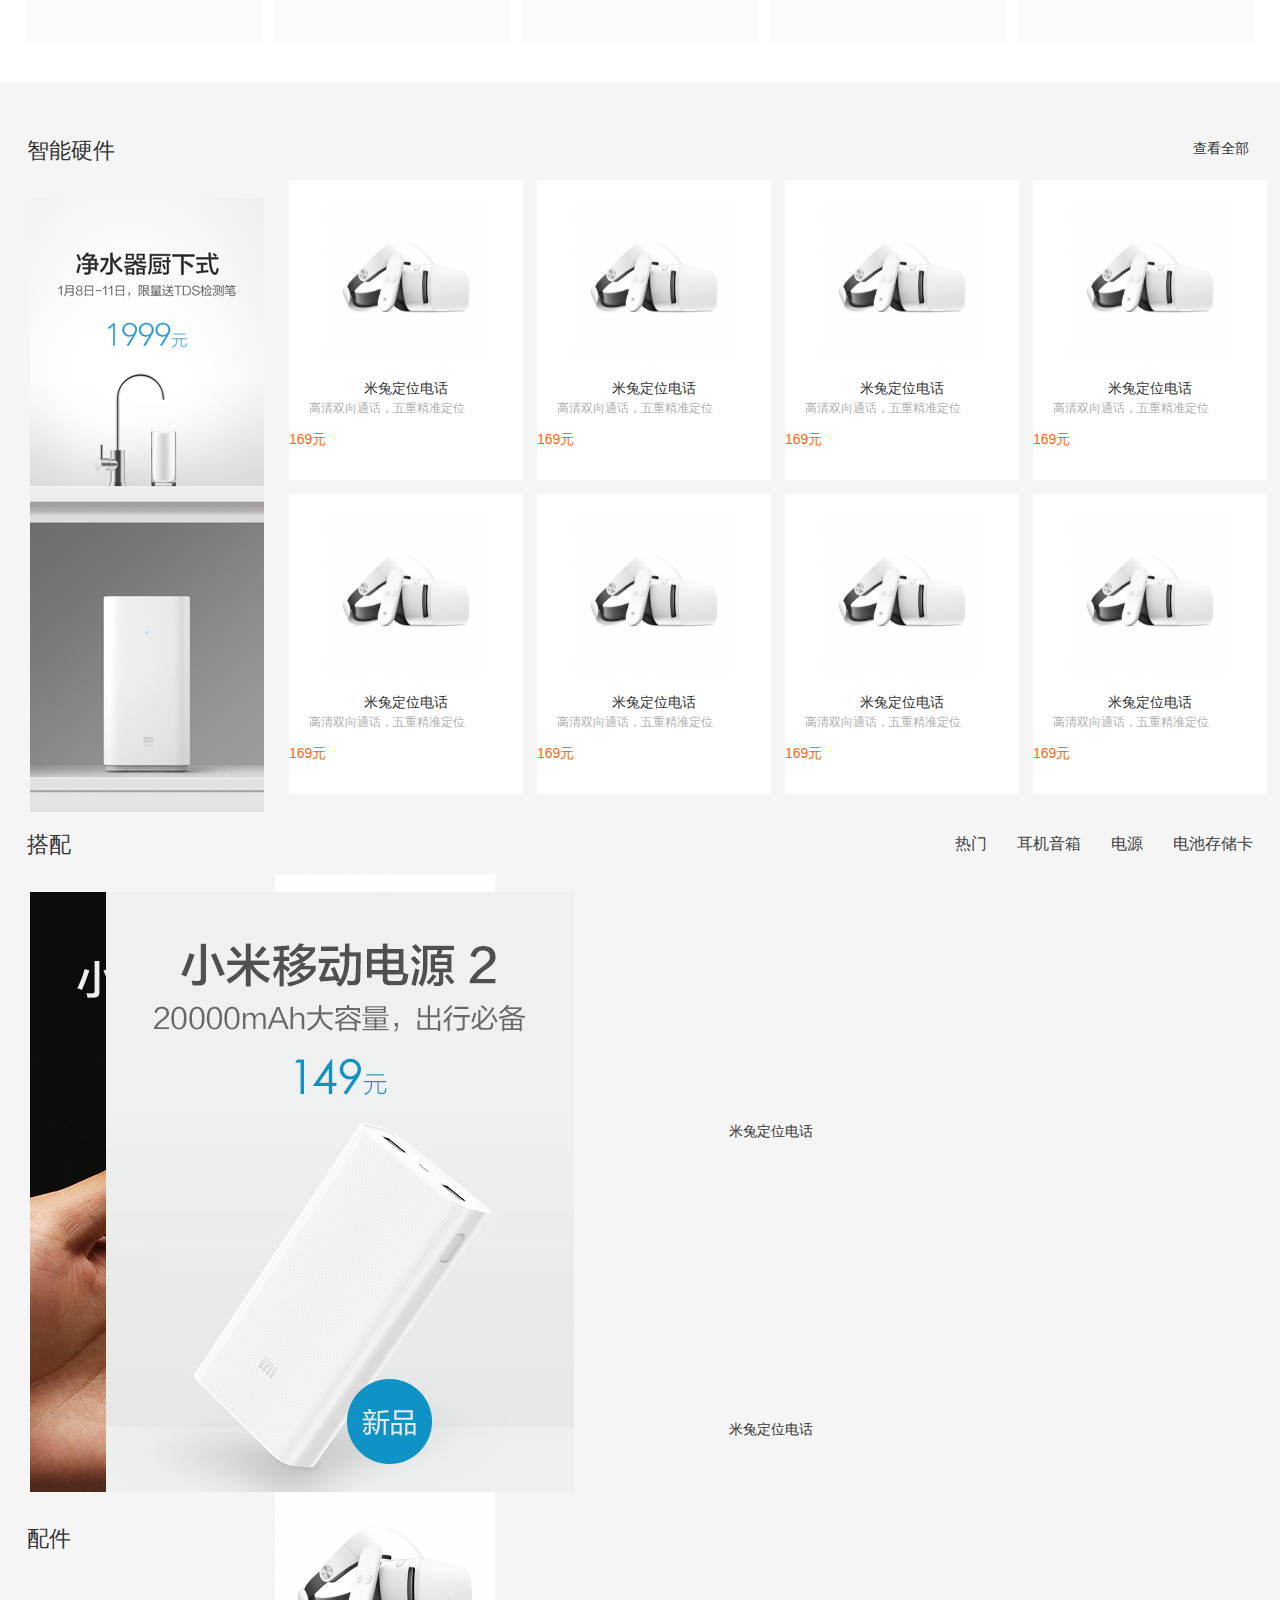
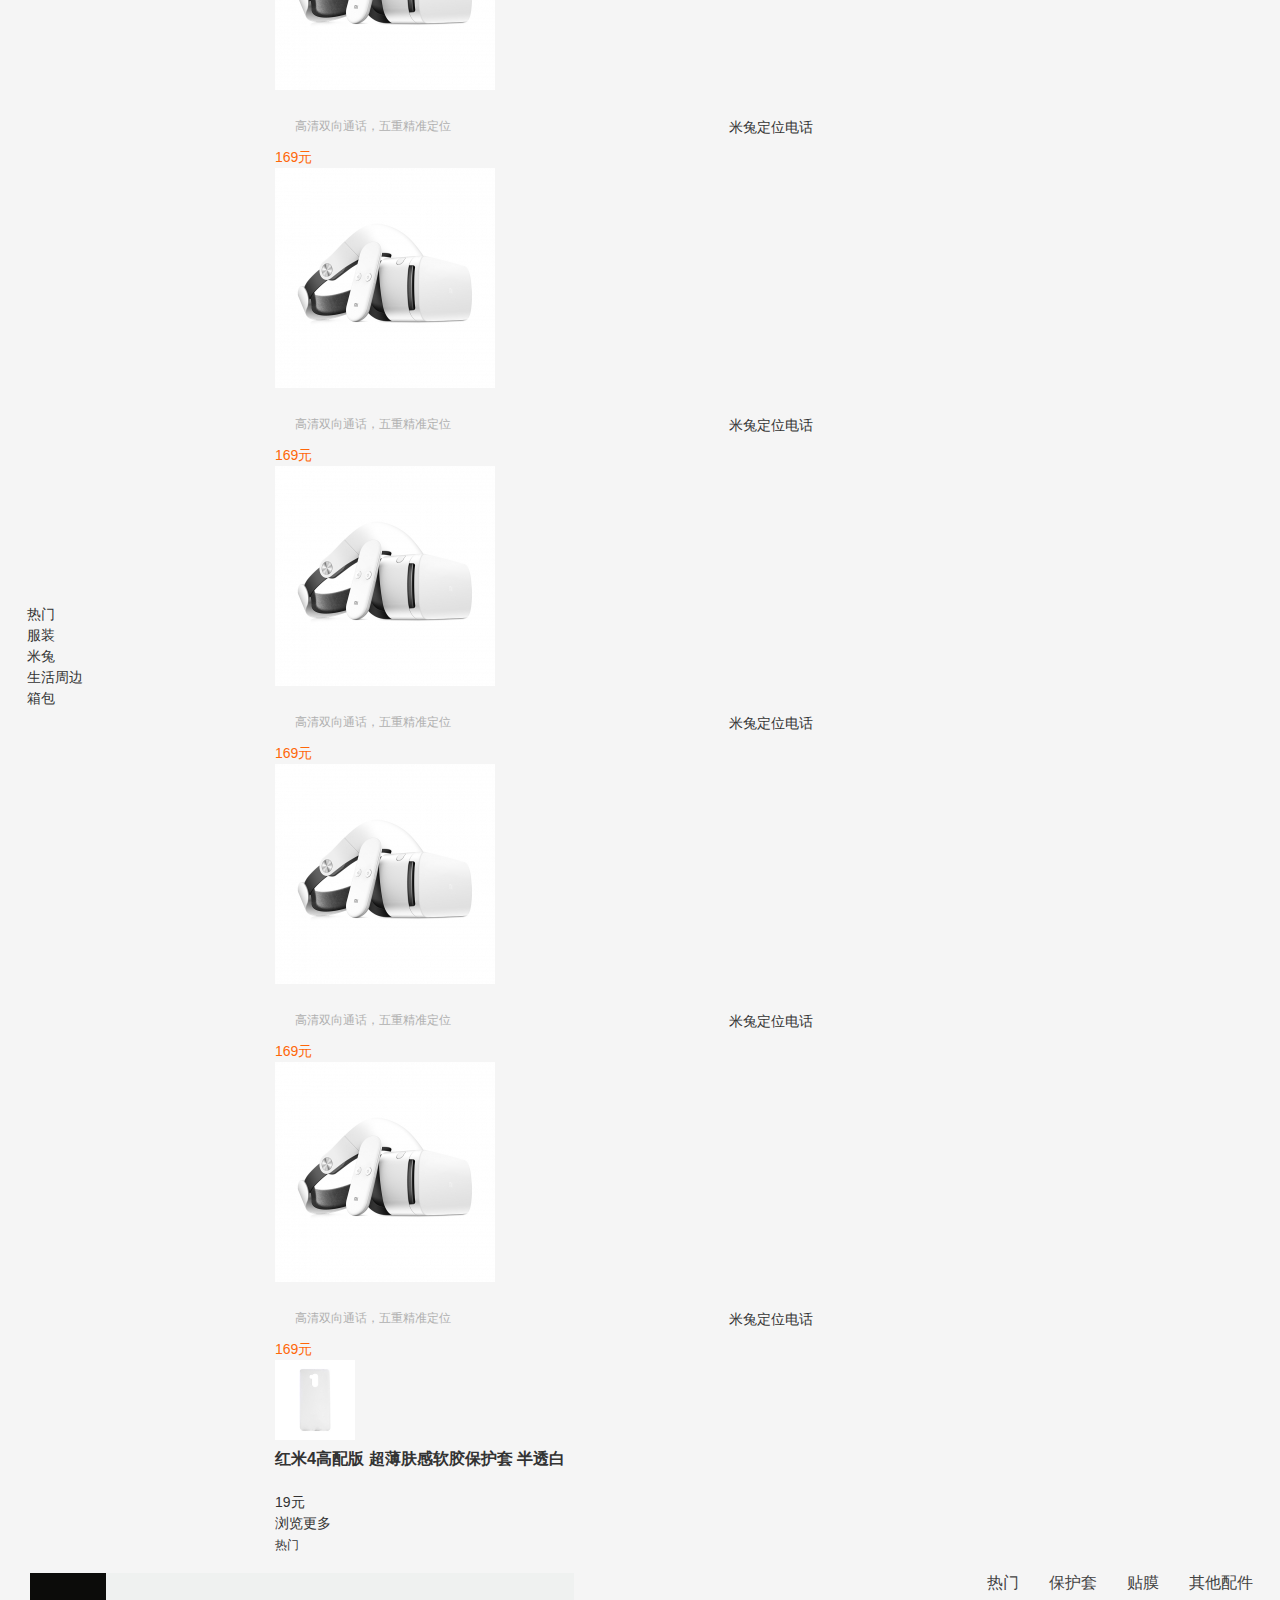
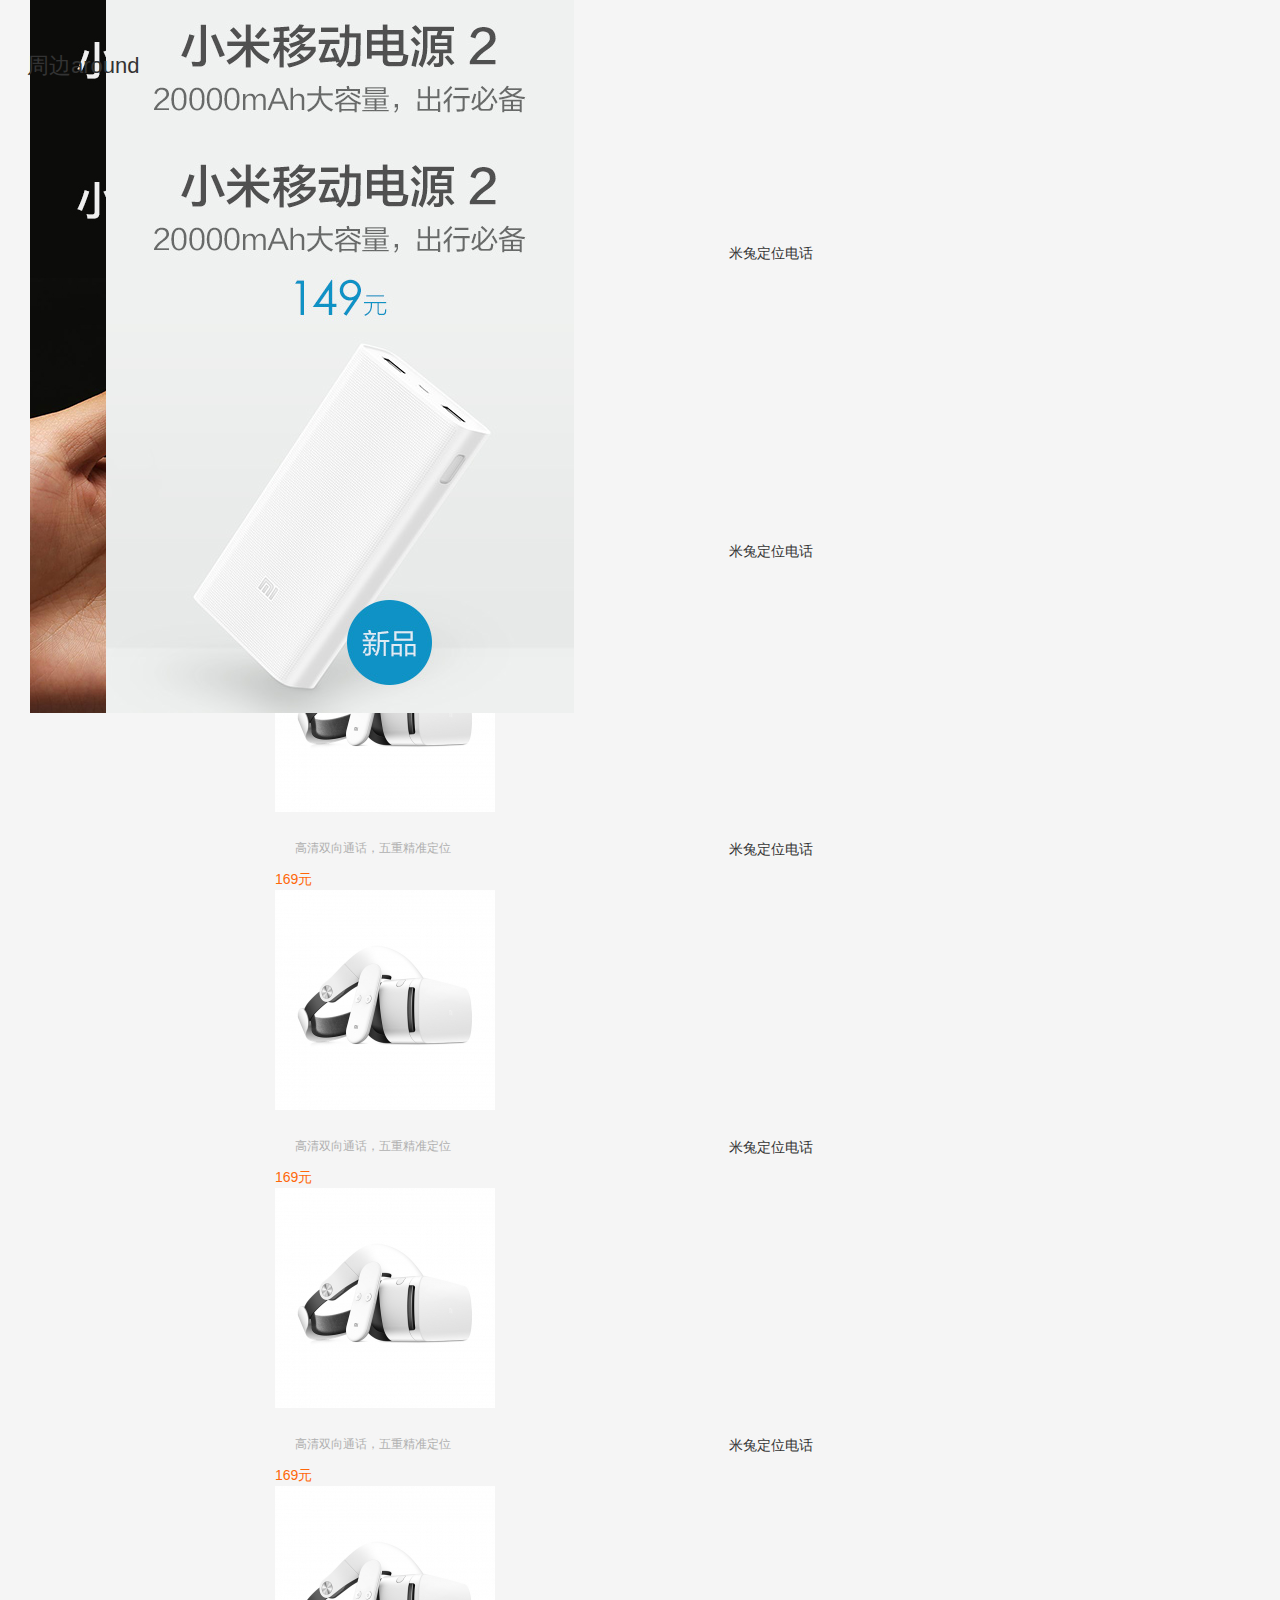
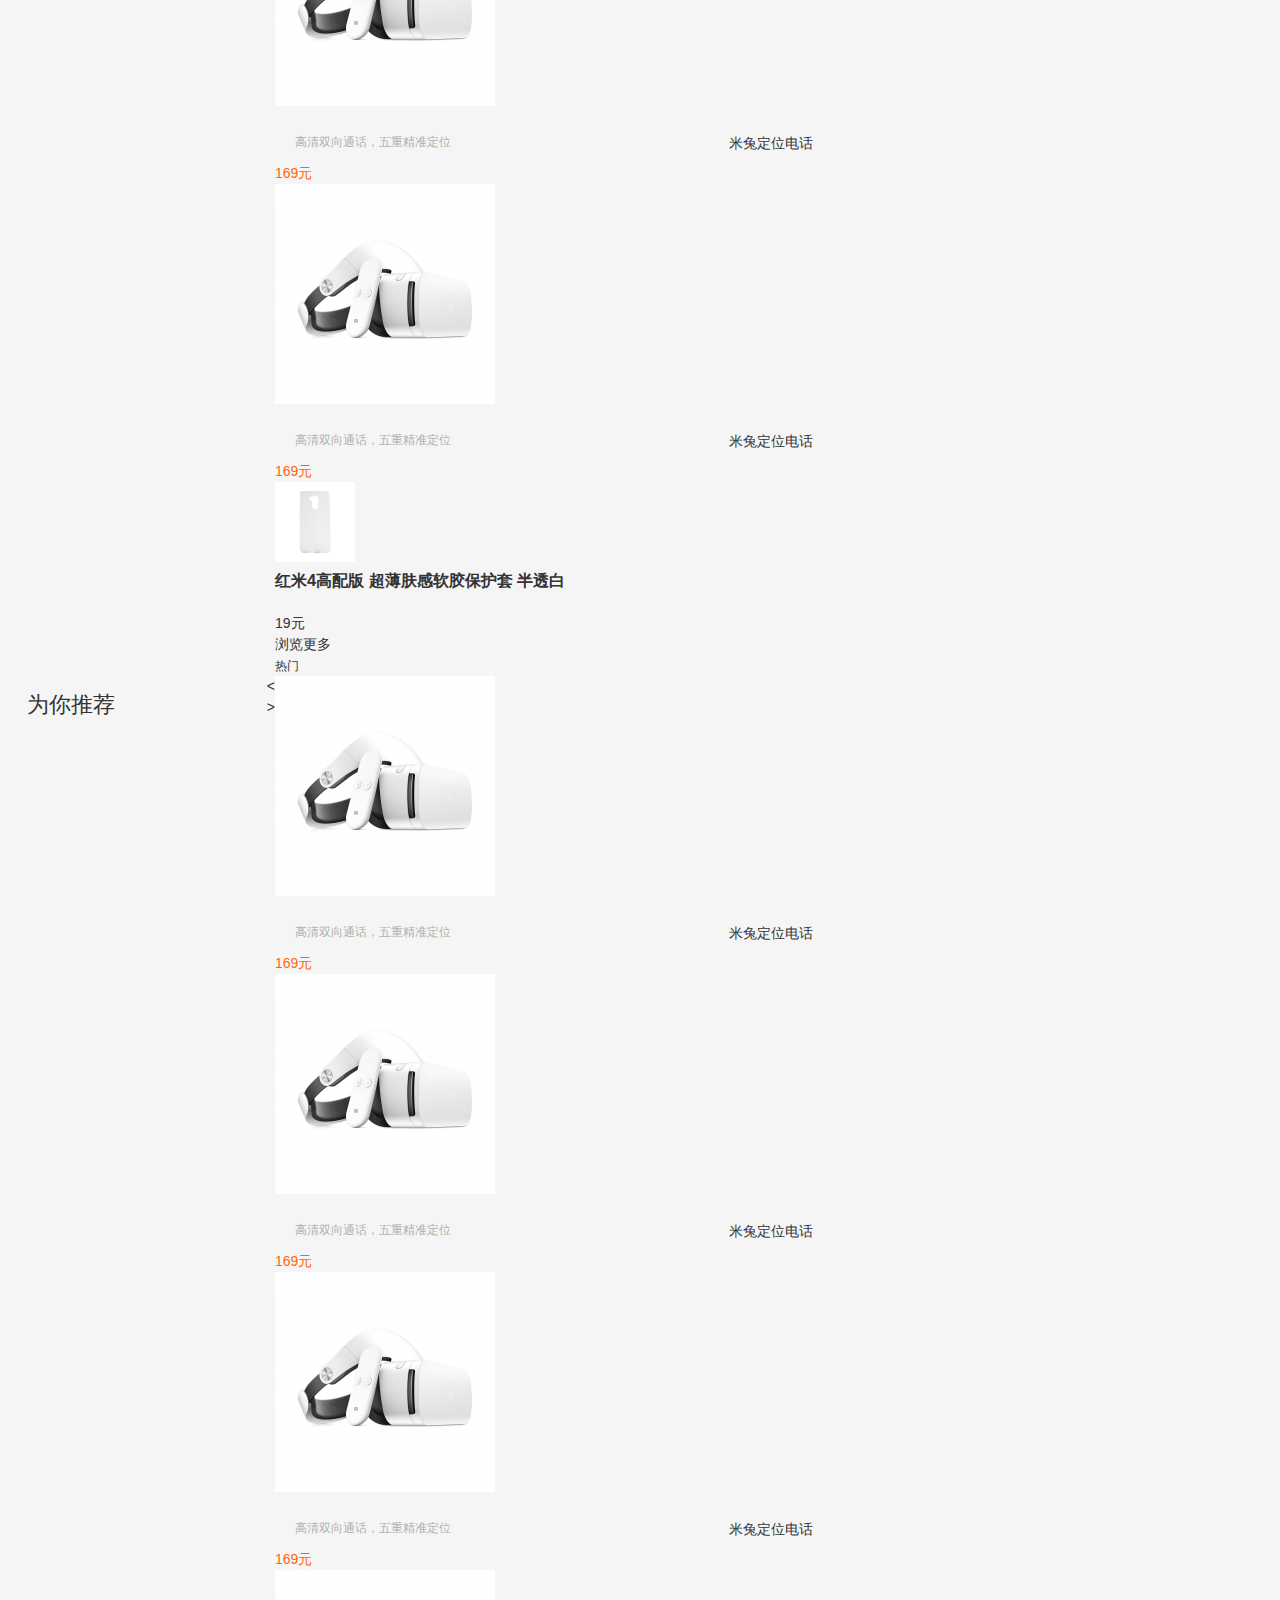
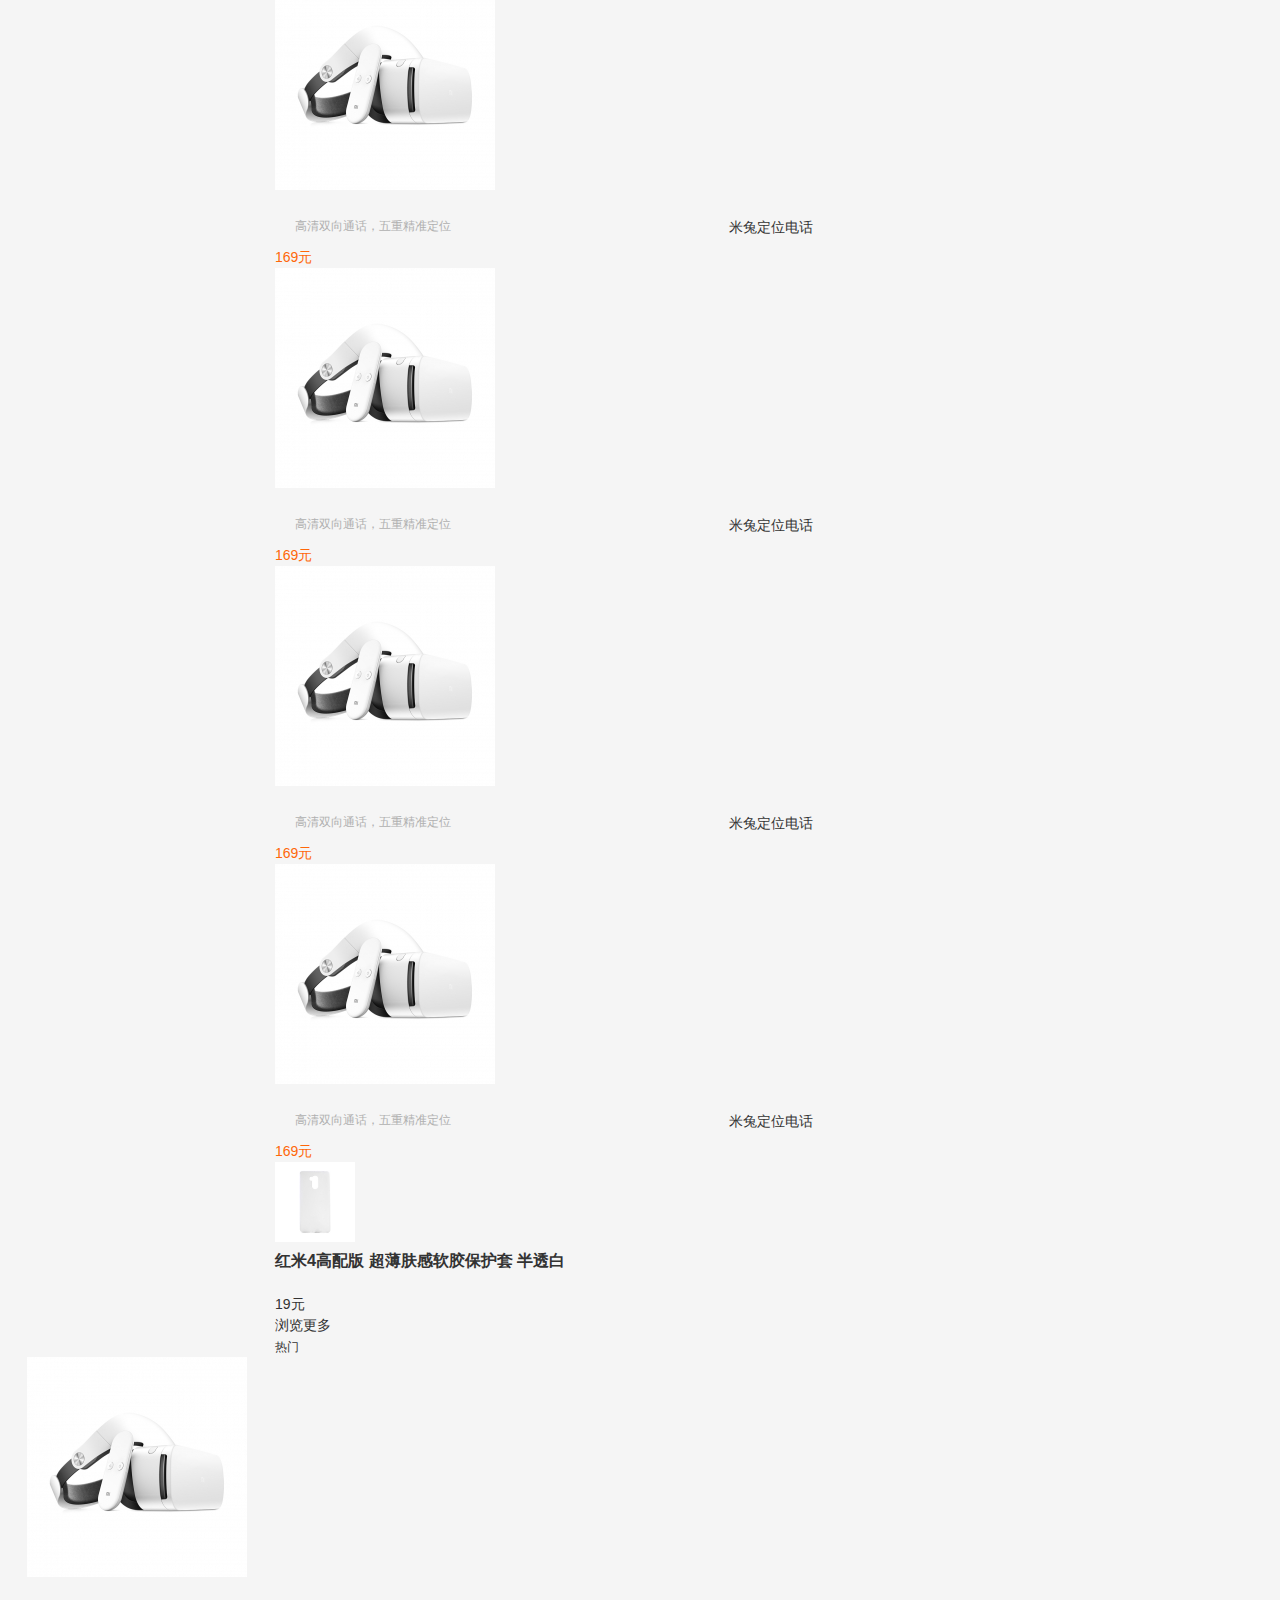
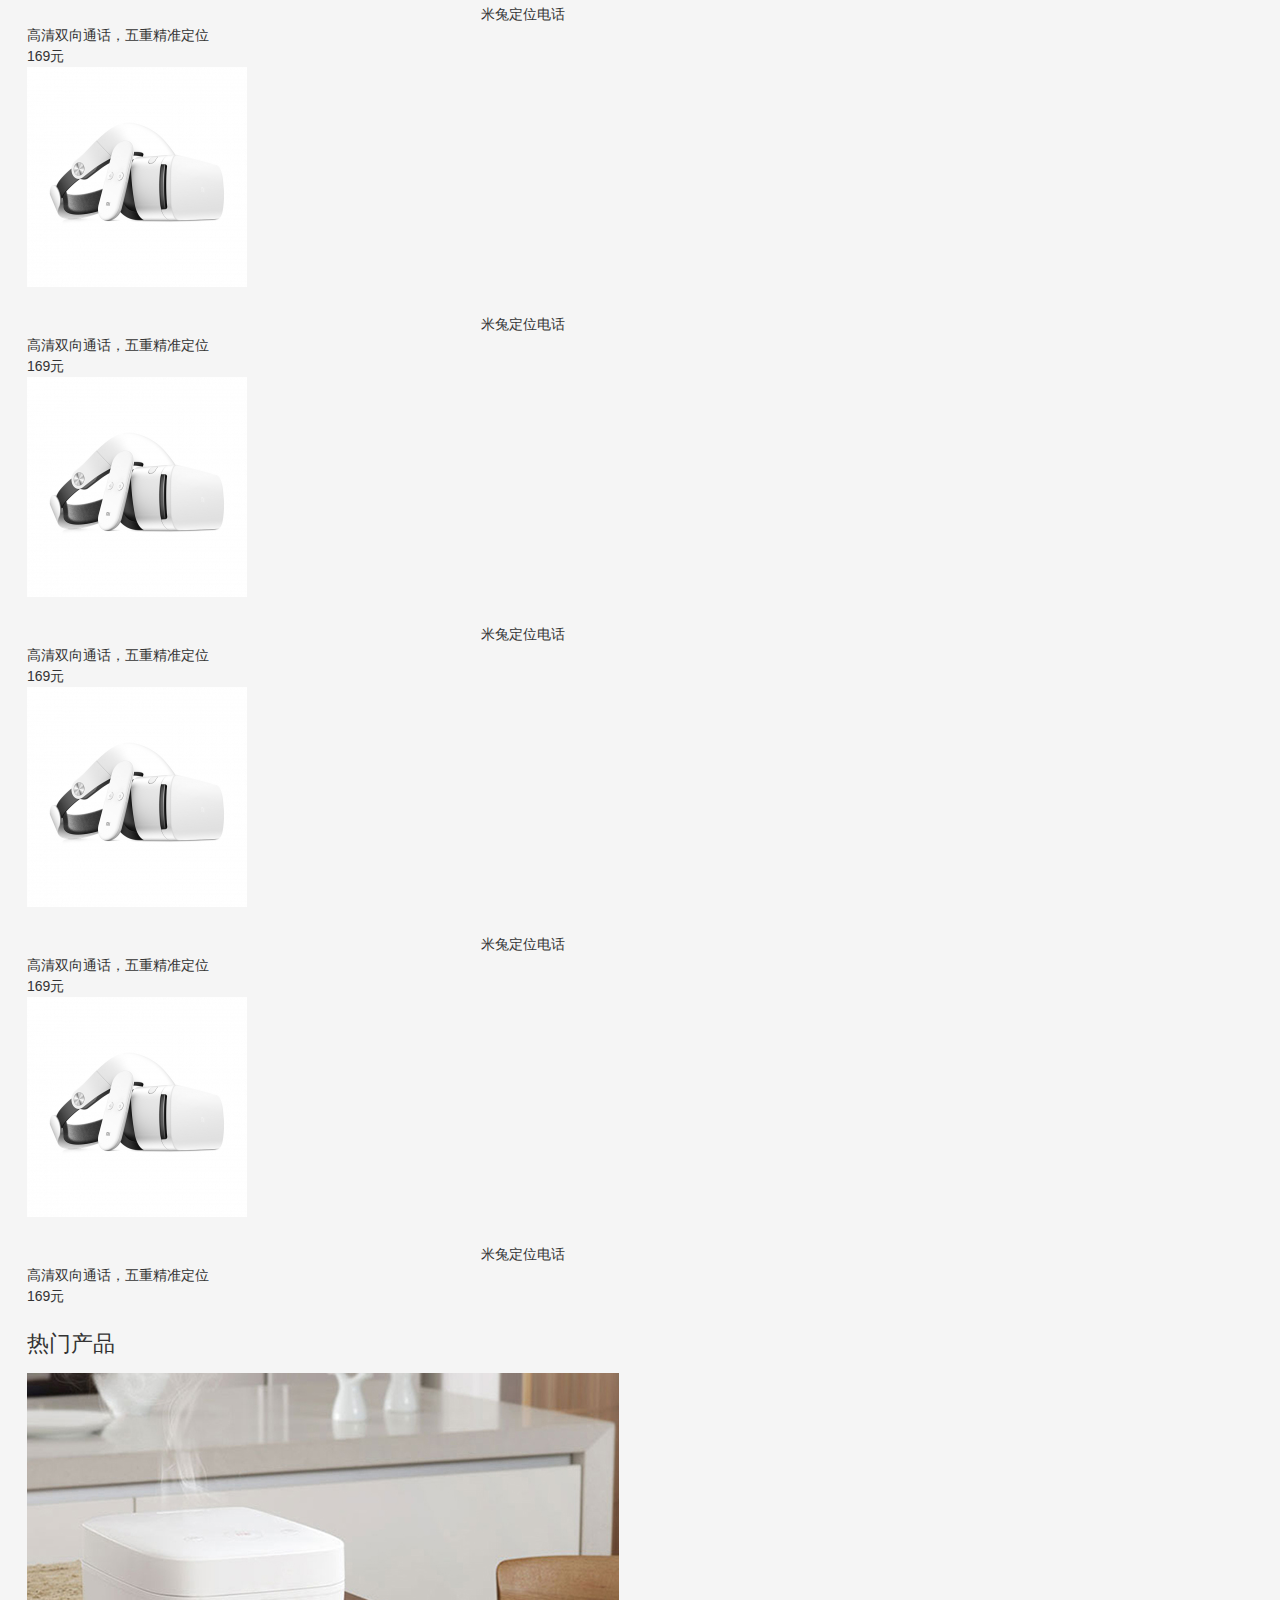
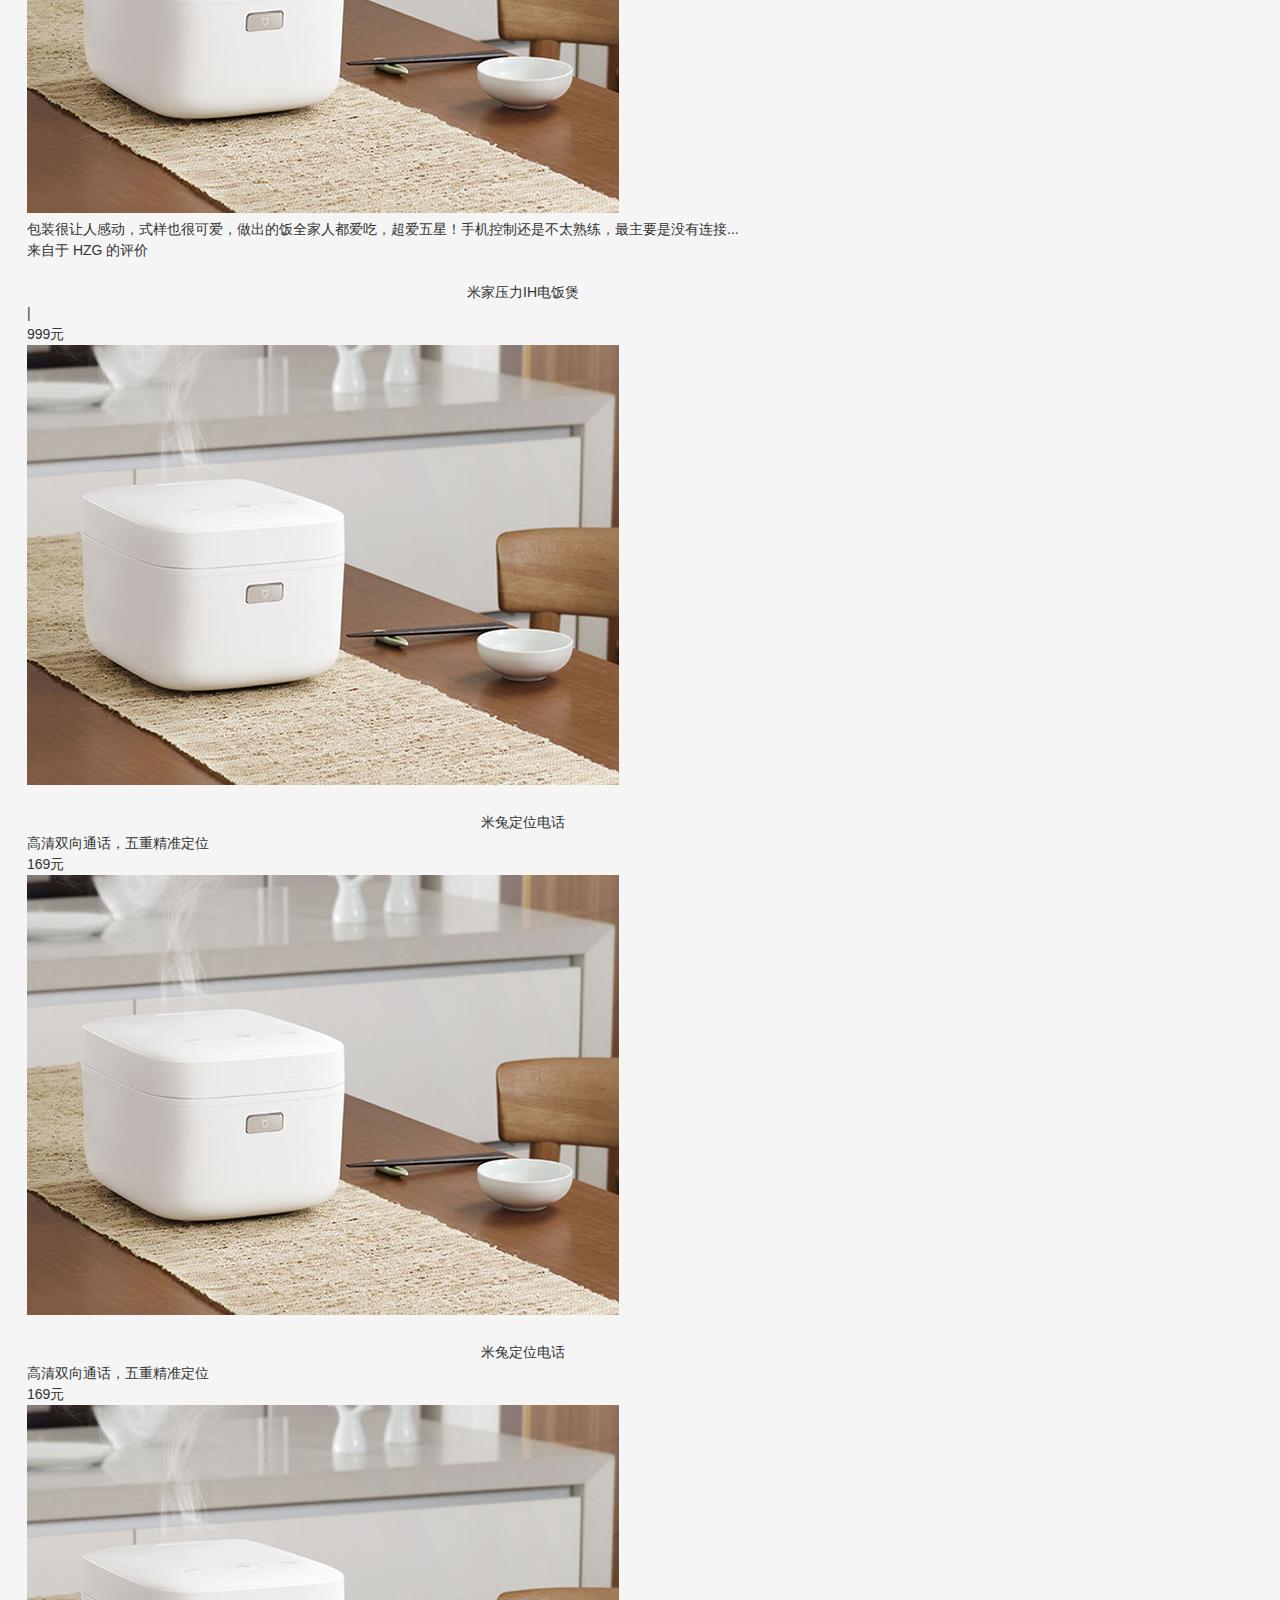
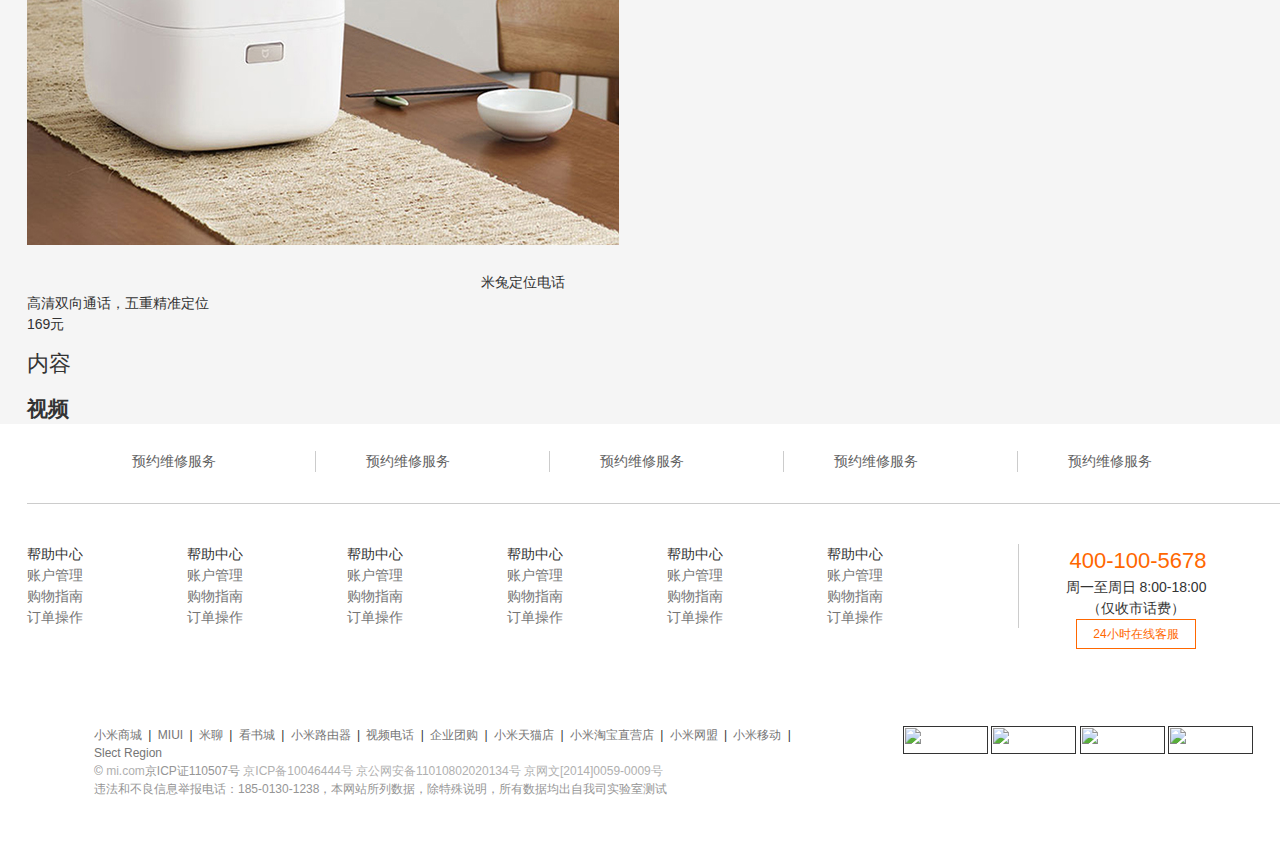
==== commit 6abca08b: "主页商品分类区域css样式采用通用样式结构" ====
--- a/index .html
+++ b/index .html
@@ -1,158 +1,319 @@
 <!DOCTYPE html>
 <html lang="en">
-<head>
-	<meta charset="UTF-8">
-	<title>小米官网</title>
-	<style type="text/css"></style>
-	<link rel="stylesheet" href="css/basic.css">
-	<link rel="stylesheet" href="http://at.alicdn.com/t/font_f83nemh29fhfflxr.css">
-</head>
-<body>
-	<!-- 顶部导航栏 -->
-	<div id="site-bn-bar">
-		<a href="" class="site-bn-bar-link"></a>
-	</div>
-	<div id="site-topbar">
-		<div class="container">
-			<div class="topbar-nav"><a href="#">小米商城</a><span class="sep">|</span><a href="#">MIUI</a><span class="sep">|</span><a href="#">米聊</a><span class="sep">|</span><a href="#">游戏</a><span class="sep">|</span><a href="#">多看阅读</a><span class="sep">|</span><a href="#">云服务</a><span class="sep">|</span><a href="#">金融</a><span class="sep">|</span><a href="#">小米网移动版</a><span class="sep">|</span><a href="#">问题反馈</a><span class="sep">|</span><a href="#">Select Region</a></div>
-			<div class="topbar-cart"><a href="#" class="cart-mini"><i class="iconfont icon-msnui-cart"></i>购物车 ( 0 )</a></div>
-			<div class="cart-menu" id="J_miniCartMenu">
-				<ul>
-					<li></li>
-				</ul>
-			</div>
-			<div class="topbar-info"><a href="#">登录</a><span class="sep">|</span><a href="#">注册</a><span class="sep">|</span><a href="#" class="message">消息通知 ( 1 )</a></div>
+
+	<head>
+		<meta charset="UTF-8">
+		<title>小米官网</title>
+		<style type="text/css"></style>
+		<link rel="stylesheet" href="css/basic.css">
+		<link rel="stylesheet" href="http://at.alicdn.com/t/font_f83nemh29fhfflxr.css">
+	</head>
+
+	<body>
+		<!-- 顶部导航栏 -->
+		<div id="site-bn-bar">
+			<a href="" class="site-bn-bar-link"></a>
 		</div>
-	</div>
-	<!-- 网站头部 -->
-	<div id="site-header">
-		<!--一级导航栏-->
-		<div class="container">
-			<div class="header-logo"><a class="logo ir" href="http://www.mi.com" title="小米官网"><!-- <img src="http://pic.baike.soso.com/p/20120605/bki-20120605190515-1000838139.jpg" alt="小米logo" width="55px" height="55px"> -->小米官网</a></div>
-			<div class="header-nav">
-				<ul class="nav-list clearfix">
-			<!-- 顶部导航栏 -->
-					<li id="J_navCategory" class="nav-category">
-						<a href="#">
-							<span class="text">全部商品分类</span>
-						</a>
-						 <!-- 左侧导航栏 -->
-						<div class="site-category clearfix">
-							<ul id="J_categoryList clearfix">
-								<li class="category-item"><a href="" class="title"><i class="iconfont"></i></a></li>
-								<li class="category-item"><a href="" class="title"><i class="iconfont"></i></a></li>
-								<li class="category-item"><a href="" class="title"><i class="iconfont"></i></a></li>
-								<li class="category-item"><a href="" class="title"><i class="iconfont"></i></a></li>
-								<li class="category-item"><a href="" class="title"><i class="iconfont"></i></a></li>
-								<li class="category-item"><a href="" class="title"><i class="iconfont"></i></a></li>
-								<li class="category-item"><a href="" class="title"><i class="iconfont"></i></a></li>
-								<li class="category-item"><a href="" class="title"><i class="iconfont"></i></a></li>
-								<li class="category-item"><a href="" class="title"><i class="iconfont"></i></a></li>
-								<li class="category-item"><a href="" class="title"><i class="iconfont"></i></a></li>
-							</ul>
-						</div>
-					</li>
-					<li class="nav-item nav-item-active"><a href="#">小米手机</a></li>
-					<li class="nav-item"><a href="#">红米</a></li>
-					<li class="nav-item"><a href="#">平板·笔记本</a></li>
-					<li class="nav-item"><a href="#">电视</a></li>
-					<li class="nav-item"><a href="#">盒子·影音</a></li>
-					<li class="nav-item"><a href="#">路由器</a></li>
-					<li class="nav-item"><a href="#">智能硬件</a></li>
-					<li class="nav-item"><a href="#">服务</a></li>
-					<li class="nav-item"><a href="#">社区</a></li>
-				</ul>
-			</div>
-			<!-- 搜索框 -->
-			<div class="header-search">
-				
+		<div id="site-topbar">
+			<div class="container">
+				<div class="topbar-nav">
+					<a href="#">小米商城</a><span class="sep">|</span>
+					<a href="#">MIUI</a><span class="sep">|</span>
+					<a href="#">米聊</a><span class="sep">|</span>
+					<a href="#">游戏</a><span class="sep">|</span>
+					<a href="#">多看阅读</a><span class="sep">|</span>
+					<a href="#">云服务</a><span class="sep">|</span>
+					<a href="#">金融</a><span class="sep">|</span>
+					<a href="#">小米网移动版</a><span class="sep">|</span>
+					<a href="#">问题反馈</a><span class="sep">|</span>
+					<a href="#">Select Region</a>
+				</div>
+				<div class="topbar-cart">
+					<a href="#" class="cart-mini"><i class="iconfont icon-msnui-cart"></i>购物车 ( 0 )</a>
+				</div>
+				<div class="cart-menu" id="J_miniCartMenu">
+					<ul>
+						<li></li>
+					</ul>
+				</div>
+				<div class="topbar-info">
+					<a href="#">登录</a><span class="sep">|</span>
+					<a href="#">注册</a><span class="sep">|</span>
+					<a href="#" class="message">消息通知 ( 1 )</a>
+				</div>
 			</div>
 		</div>
-		<!--二级导航栏-->
-		<div id="J_navMenu" class="header-nav-menu header-nav-menu-active">
+		<!-- 网站头部 -->
+		<div id="site-header">
+			<!--一级导航栏-->
 			<div class="container">
-				<ul class="children-list clearfix">
-					<li class="first"></li>
-					<li></li>
-					<li></li>
-					<li></li>
-					<li></li>
-					<li></li>
-				</ul>
+				<div class="header-logo">
+					<a class="logo ir" href="http://www.mi.com" title="小米官网">
+						<!-- <img src="http://pic.baike.soso.com/p/20120605/bki-20120605190515-1000838139.jpg" alt="小米logo" width="55px" height="55px"> -->小米官网</a>
+				</div>
+				<div class="header-nav">
+					<ul class="nav-list clearfix">
+						<!-- 顶部导航栏 -->
+						<li id="J_navCategory" class="nav-category">
+							<a href="#">
+								<span class="text">全部商品分类</span>
+							</a>
+							<!-- 左侧导航栏 -->
+							<div class="site-category clearfix">
+								<ul id="J_categoryList clearfix">
+									<li class="category-item">
+										<a href="" class="title"><i class="iconfont"></i></a>
+									</li>
+									<li class="category-item">
+										<a href="" class="title"><i class="iconfont"></i></a>
+									</li>
+									<li class="category-item">
+										<a href="" class="title"><i class="iconfont"></i></a>
+									</li>
+									<li class="category-item">
+										<a href="" class="title"><i class="iconfont"></i></a>
+									</li>
+									<li class="category-item">
+										<a href="" class="title"><i class="iconfont"></i></a>
+									</li>
+									<li class="category-item">
+										<a href="" class="title"><i class="iconfont"></i></a>
+									</li>
+									<li class="category-item">
+										<a href="" class="title"><i class="iconfont"></i></a>
+									</li>
+									<li class="category-item">
+										<a href="" class="title"><i class="iconfont"></i></a>
+									</li>
+									<li class="category-item">
+										<a href="" class="title"><i class="iconfont"></i></a>
+									</li>
+									<li class="category-item">
+										<a href="" class="title"><i class="iconfont"></i></a>
+									</li>
+								</ul>
+							</div>
+						</li>
+						<li class="nav-item nav-item-active">
+							<a href="#">小米手机</a>
+						</li>
+						<li class="nav-item">
+							<a href="#">红米</a>
+						</li>
+						<li class="nav-item">
+							<a href="#">平板·笔记本</a>
+						</li>
+						<li class="nav-item">
+							<a href="#">电视</a>
+						</li>
+						<li class="nav-item">
+							<a href="#">盒子·影音</a>
+						</li>
+						<li class="nav-item">
+							<a href="#">路由器</a>
+						</li>
+						<li class="nav-item">
+							<a href="#">智能硬件</a>
+						</li>
+						<li class="nav-item">
+							<a href="#">服务</a>
+						</li>
+						<li class="nav-item">
+							<a href="#">社区</a>
+						</li>
+					</ul>
+				</div>
+				<!-- 搜索框 -->
+				<div class="header-search">
+
+				</div>
+			</div>
+			<!--二级导航栏-->
+			<div id="J_navMenu" class="header-nav-menu header-nav-menu-active">
+				<div class="container">
+					<ul class="children-list clearfix">
+						<li class="first"></li>
+						<li></li>
+						<li></li>
+						<li></li>
+						<li></li>
+						<li></li>
+					</ul>
+				</div>
 			</div>
 		</div>
-	</div>
-	<!-- 主页轮播图区域 -->
-	<div class="home-hero-container container">
-		<div class="home-hero">
-			<div class="home-hero-slider">
-				<!-- 轮播图及下面一部分的盒子 -->
-				<div class="ui-wrapper" style="position: relative;">
-					<!-- 轮播图显示 -->
-					<div class="ui-viewport">
-						<!-- 主页轮播图*5 -->
-						<div id="J_homeSlider" class="xm-slider">
-							<div class="slider"><a href="#"><img src="images/1.jpg" alt=""></a></div>
-							<div class="slider loaded"><a href="#"><img src="images/2.jpg" alt=""></a></div>
-							<div class="slider"><a href="#"><img src="images/3.jpg" alt=""></a></div>
-							
-						</div>
-					</div>
-					<!-- 轮播图控制 -->
-					<div class="ui-controls">
-						<!-- 轮播图底部圆点-->
-						<div class="ui-pager ui-default-pager">
-							<div class="ui-pager-item"><a href="#" class="ui-pager-link active"></a></div>
-							<div class="ui-pager-item"><a href="#" class="ui-pager-link"></a></div>
-							<div class="ui-pager-item"><a href="#" class="ui-pager-link"></a></div>
-							<div class="ui-pager-item"><a href="#" class="ui-pager-link"></a></div>
-							<div class="ui-pager-item"><a href="#" class="ui-pager-link"></a></div>
-							
-						</div>
-						<!-- 切换轮播图两侧按钮 -->
-						<div class="ui-controls-direction">
-							<a href="#" class="ui-prev">上一张</a>
-							<a href="#" class="ui-next">下一张</a>
-						</div>
+		<!-- 主页轮播图区域 -->
+		<div class="home-hero-container container">
+			<div class="home-hero">
+				<div class="home-hero-slider">
+					<!-- 轮播图及下面一部分的盒子 -->
+					<div class="ui-wrapper" style="position: relative;">
+						<!-- 轮播图显示 -->
+						<div class="ui-viewport">
+							<!-- 主页轮播图*5 -->
+							<div id="J_homeSlider" class="xm-slider">
+								<div class="slider">
+									<a href="#"><img src="images/1.jpg" alt=""></a>
+								</div>
+								<div class="slider loaded">
+									<a href="#"><img src="images/2.jpg" alt=""></a>
+								</div>
+								<div class="slider">
+									<a href="#"><img src="images/3.jpg" alt=""></a>
+								</div>
+
+							</div>
+						</div>
+						<!-- 轮播图控制 -->
+						<div class="ui-controls">
+							<!-- 轮播图底部圆点-->
+							<div class="ui-pager ui-default-pager">
+								<div class="ui-pager-item">
+									<a href="#" class="ui-pager-link active"></a>
+								</div>
+								<div class="ui-pager-item">
+									<a href="#" class="ui-pager-link"></a>
+								</div>
+								<div class="ui-pager-item">
+									<a href="#" class="ui-pager-link"></a>
+								</div>
+								<div class="ui-pager-item">
+									<a href="#" class="ui-pager-link"></a>
+								</div>
+								<div class="ui-pager-item">
+									<a href="#" class="ui-pager-link"></a>
+								</div>
+
+							</div>
+							<!-- 切换轮播图两侧按钮 -->
+							<div class="ui-controls-direction">
+								<a href="#" class="ui-prev">上一张</a>
+								<a href="#" class="ui-next">下一张</a>
+							</div>
+						</div>
+					</div>
+				</div>
+				<div class="home-hero-sub row clearfix">
+					<div class="span4">
+						<ul class="home-channel-list clearfix">
+							<li class="top left">
+								<a><i class="iconfont"></i>选购手机</a>
+							</li>
+							<li class="top">
+								<a><i class="iconfont"></i>选购手机</a>
+							</li>
+							<li class="top">
+								<a><i class="iconfont"></i>选购手机</a>
+							</li>
+							<li class="left">
+								<a><i class="iconfont"></i>选购手机</a>
+							</li>
+							<li>
+								<a><i class="iconfont"></i>选购手机</a>
+							</li>
+							<li>
+								<a><i class="iconfont"></i>选购手机</a>
+							</li>
+						</ul>
+					</div>
+					<div class="span16">
+						<ul class="home-promo-list clearfix">
+							<li class="item first">
+								<a href="" class="item-link"><img src="http://i3.mifile.cn/a4/xmad_14884646941771_EpCSn.jpg" alt=""></a>
+							</li>
+							<li class="item">
+								<a href="" class="item-link"><img src="http://i3.mifile.cn/a4/xmad_14884505829775_PHzcQ.jpg" alt=""></a>
+							</li>
+							<li class="item">
+								<a href="" class="item-link"><img src="http://i3.mifile.cn/a4/xmad_14875757172024_bjSpf.jpg" alt=""></a>
+							</li>
+						</ul>
 					</div>
 				</div>
 			</div>
-			<div class="home-hero-sub row clearfix">
-				<div class="span4">
-					<ul class="home-channel-list clearfix">
-						<li class="top left">
-							<a><i class="iconfont"></i>选购手机</a>
-						</li>
-						<li class="top">
-							<a><i class="iconfont"></i>选购手机</a>
-						</li>
-						<li class="top">
-							<a><i class="iconfont"></i>选购手机</a>
-						</li>
-						<li class="left">
-							<a><i class="iconfont"></i>选购手机</a>
-						</li>
-						<li>
-							<a><i class="iconfont"></i>选购手机</a>
-						</li>
-						<li>
-							<a><i class="iconfont"></i>选购手机</a>
-						</li>
-					</ul>
-				</div>
-				<div class="span16">
-					<ul class="home-promo-list clearfix">
-						<li class="item first"><a href="" class="item-link"><img src="http://i3.mifile.cn/a4/xmad_14884646941771_EpCSn.jpg" alt=""></a></li>
-						<li class="item"><a href="" class="item-link"><img src="http://i3.mifile.cn/a4/xmad_14884505829775_PHzcQ.jpg" alt=""></a></li>
-						<li class="item"><a href="" class="item-link"><img src="http://i3.mifile.cn/a4/xmad_14875757172024_bjSpf.jpg" alt=""></a></li>
-					</ul>
+
+			<div class="home-star-goods xm-carousel-container" id="J_homeStar">
+				<div class="xm-plain-box">
+					<div class="box-hd">
+						<h2 class="title">小米明星单品</h2>
+						<div class="more">
+							<div class="xm-controls xm-controls-line-small xm-carousel-controls clearfix">
+								<a href="" class="control control-prev iconfont"></a>
+								<a href="" class="control control-next iconfont control-disabled"></a>
+							</div>
+						</div>
+					</div>
+					<div class="box-bd">
+						<div class="xm-carousel-wrapper">
+							<ul class="xm-carousel-list xm-carousel-col-5-list goods-list rainbow-list clearfix J_carouselList">
+								<li class="rainbow-item-1">
+									<a href="" class="thumb"><img src="http://i3.mifile.cn/a4/28f54c24-e1f8-4cd2-b05f-f47b324ba788" alt=""></a>
+									<h3 class="title"><a href="">小米手机5 64G</a></h3>
+									<p class="desc">四轴防抖相机，能刷公交卡、银行卡</p>
+									<p class="price">169元</p>
+								</li>
+								<li class="rainbow-item-2">
+									<a href="" class="thumb"><img src="http://i3.mifile.cn/a4/28f54c24-e1f8-4cd2-b05f-f47b324ba788" alt=""></a>
+									<h3 class="title"><a href="">小米手机5 64G</a></h3>
+									<p class="desc">四轴防抖相机，能刷公交卡、银行卡</p>
+									<p class="price">169元</p>
+								</li>
+								<li class="rainbow-item-3">
+									<a href="" class="thumb"><img src="http://i3.mifile.cn/a4/28f54c24-e1f8-4cd2-b05f-f47b324ba788" alt=""></a>
+									<h3 class="title"><a href="">小米手机5 64G</a></h3>
+									<p class="desc">四轴防抖相机，能刷公交卡、银行卡</p>
+									<p class="price">169元</p>
+								</li>
+								<li class="rainbow-item-4">
+									<a href="" class="thumb"><img src="http://i3.mifile.cn/a4/28f54c24-e1f8-4cd2-b05f-f47b324ba788" alt=""></a>
+									<h3 class="title"><a href="">小米手机5 64G</a></h3>
+									<p class="desc">四轴防抖相机，能刷公交卡、银行卡</p>
+									<p class="price">169元</p>
+								</li>
+								<li class="rainbow-item-5">
+									<a href="" class="thumb"><img src="http://i3.mifile.cn/a4/28f54c24-e1f8-4cd2-b05f-f47b324ba788" alt=""></a>
+									<h3 class="title"><a href="">小米手机5 64G</a></h3>
+									<p class="desc">四轴防抖相机，能刷公交卡、银行卡</p>
+									<p class="price">169元</p>
+									<li class="rainbow-item-6">
+										<a href="" class="thumb"><img src="http://i3.mifile.cn/a4/28f54c24-e1f8-4cd2-b05f-f47b324ba788" alt=""></a>
+										<h3 class="title"><a href="">小米手机5 64G</a></h3>
+										<p class="desc">四轴防抖相机，能刷公交卡、银行卡</p>
+										<p class="price">169元</p>
+									</li>
+									<li class="rainbow-item-7">
+										<a href="" class="thumb"><img src="http://i3.mifile.cn/a4/28f54c24-e1f8-4cd2-b05f-f47b324ba788" alt=""></a>
+										<h3 class="title"><a href="">小米手机5 64G</a></h3>
+										<p class="desc">四轴防抖相机，能刷公交卡、银行卡</p>
+										<p class="price">169元</p>
+									</li>
+									<li class="rainbow-item-8">
+										<a href="" class="thumb"><img src="http://i3.mifile.cn/a4/28f54c24-e1f8-4cd2-b05f-f47b324ba788" alt=""></a>
+										<h3 class="title"><a href="">小米手机5 64G</a></h3>
+										<p class="desc">四轴防抖相机，能刷公交卡、银行卡</p>
+										<p class="price">169元</p>
+									</li>
+									<li class="rainbow-item-9">
+										<a href="" class="thumb"><img src="http://i3.mifile.cn/a4/28f54c24-e1f8-4cd2-b05f-f47b324ba788" alt=""></a>
+										<h3 class="title"><a href="">小米手机5 64G</a></h3>
+										<p class="desc">四轴防抖相机，能刷公交卡、银行卡</p>
+										<p class="price">169元</p>
+									</li>
+									<li class="rainbow-item-10">
+										<a href="" class="thumb"><img src="http://i3.mifile.cn/a4/28f54c24-e1f8-4cd2-b05f-f47b324ba788" alt=""></a>
+										<h3 class="title"><a href="">小米手机5 64G</a></h3>
+										<p class="desc">四轴防抖相机，能刷公交卡、银行卡</p>
+										<p class="price">169元</p>
+									</li>
+								</li>
+							</ul>
+						</div>
+					</div>
 				</div>
 			</div>
 		</div>
-		
-	</div>
-	<!-- 商品分类区域 -->
-	<div class="page-main">
+		<!-- 商品分类区域 -->
+		<!-- <div class="page-main">
 		<ul>
 			<li><ul  class="home-channel-list clearfix">
 				<li><a href=""><span class="iconfont icon-xuangoushouji"></span>选购手机</a></li><li>
@@ -163,9 +324,9 @@
 				<a href=""><span class="iconfont icon-tubiaolunkuohua08"></span>话费充值</a></li>
 			</ul></li><li><a href=""><img src="images/page-main_01.jpg" alt=""></a></li><li><a href=""><img src="images/page-main_02.jpg" alt=""></a></li><li><a href=""><img src="images/page-main_03.jpg" alt=""></a></li>
 		</ul>
-	</div>
-	<!-- 明星单品 -->
-	<div id="J_homeStar">
+	</div> -->
+		<!-- 明星单品 -->
+		<!-- <div id="J_homeStar">
 		<div class="box-hd">
 			<h2>小米明星单品</h2>
 			<div class="more">
@@ -207,538 +368,819 @@
 				</ul>
 			</div>
 		</div>
-	</div>
-	<!-- 主页背景及活动链接区域 -->
-	<div id="J_modaVideo" class="home-main page-main">
-		<div class="container h1000">
-			<!-- 智能硬件 -->
-			<div class="section1">
-				<h2>智能硬件</h2>
-				<div class="more J_brickNav">
-					<a href="" class="more-link">查看全部&nbsp;<span class="iconfont icon-xiangyou"></span></a>
-				</div>
-				<div class="ul-container clearfix">
-					<div class="span4">
-						<ul class="brick-promo-list clearfix">
-							<li>
-								<div>
-									<a href=""><img src="images/li1_01.jpg" alt="li1_01.jpg"></a>
-									
-								</div>
-							</li>
-						</ul>
-					</div>
-					<div class="span16">
-						<ul class="brick-list clearfix">
-							
-							<li>
-								<div><a href=""><img src="images/li2_01.jpg" alt="li2_01.jpg"></a><a href=""><h3 class="title"><a href="">米兔定位电话</a></h3>
-								<p class="desc">高清双向通话，五重精准定位</p>
-								<p class="price">169元</p></a></div>
-							</li><li>
-								<div><a href=""><img src="images/li2_01.jpg" alt="li2_01.jpg"></a><a href=""><h3 class="title"><a href="">米兔定位电话</a></h3>
-								<p class="desc">高清双向通话，五重精准定位</p>
-								<p class="price">169元</p></a></div>
-							</li><li>
-								<div><a href=""><img src="images/li2_01.jpg" alt="li2_01.jpg"></a><a href=""><h3 class="title"><a href="">米兔定位电话</a></h3>
-								<p class="desc">高清双向通话，五重精准定位</p>
-								<p class="price">169元</p></a></div>
-							</li><li>
-								<div><a href=""><img src="images/li2_01.jpg" alt="li2_01.jpg"></a><a href=""><h3 class="title"><a href="">米兔定位电话</a></h3>
-								<p class="desc">高清双向通话，五重精准定位</p>
-								<p class="price">169元</p></a></div>
-							</li><li>
-								<div><a href=""><img src="images/li2_01.jpg" alt="li2_01.jpg"></a><a href=""><h3 class="title"><a href="">米兔定位电话</a></h3>
-								<p class="desc">高清双向通话，五重精准定位</p>
-								<p class="price">169元</p></a></div>
-							</li><li>
-								<div><a href=""><img src="images/li2_01.jpg" alt="li2_01.jpg"></a><a href=""><h3 class="title"><a href="">米兔定位电话</a></h3>
-								<p class="desc">高清双向通话，五重精准定位</p>
-								<p class="price">169元</p></a></div>
-							</li><li>
-								<div><a href=""><img src="images/li2_01.jpg" alt="li2_01.jpg"></a><a href=""><h3 class="title"><a href="">米兔定位电话</a></h3>
-								<p class="desc">高清双向通话，五重精准定位</p>
-								<p class="price">169元</p></a></div>
-							</li><li>
-								<div><a href=""><img src="images/li2_01.jpg" alt="li2_01.jpg"></a><a href=""><h3 class="title"><a href="">米兔定位电话</a></h3>
-								<p class="desc">高清双向通话，五重精准定位</p>
-								<p class="price">169元</p></a></div>
-							</li>
-						</ul>
-					</div>
-					
-				</div>
+	</div> -->
+		<!-- 主页背景及活动链接区域 -->
+		<div id="J_modaVideo" class="home-main page-main">
+			<div class="container">
+				<!-- 智能硬件smart -->
+				<div id="smart" class="home-brick-box home-brick-row-2-box xm-plain-box J_itemBox J_brickBox is-visible loaded">
+					<div class="box-hd clearfix">
+						<h2 class="title">智能硬件</h2>
+						<div class="more J_brickNav">
+							<a href="" class="more-link">查看全部&nbsp;<span class="iconfont icon-xiangyou"></span></a>
+						</div>
+					</div>
+
+					<div class="box-bd J_bricked">
+						<div class="row">
+							<div class="span4">
+								<ul class="brick-promo-list clearfix">
+									<li class="brick-item brick-item-1">
+										<div>
+											<a href=""><img src="images/li1_01.jpg" alt="li1_01.jpg"></a>
+
+										</div>
+									</li>
+								</ul>
+							</div>
+							<div class="span16">
+								<ul class="brick-list clearfix">
+									<li class="brick-item brick-item-m brick-item-m-2">
+										<div class="figure figure-img">
+											<a href=""><img src="images/li2_01.jpg" alt="li2_01.jpg"></a>
+										</div>
+										<h3 class="title"><a href="">米兔定位电话</a></h3>
+										<p class="desc">高清双向通话，五重精准定位</p>
+										<p class="price">169元</p>
+										</a>
+									</li>
+									<li class="brick-item brick-item-m brick-item-m-2">
+										<div class="figure figure-img">
+											<a href=""><img src="images/li2_01.jpg" alt="li2_01.jpg"></a>
+										</div>
+										<h3 class="title"><a href="">米兔定位电话</a></h3>
+										<p class="desc">高清双向通话，五重精准定位</p>
+										<p class="price">169元</p>
+										</a>
+									</li>
+									<li class="brick-item brick-item-m brick-item-m-2">
+										<div class="figure figure-img">
+											<a href=""><img src="images/li2_01.jpg" alt="li2_01.jpg"></a>
+										</div>
+										<h3 class="title"><a href="">米兔定位电话</a></h3>
+										<p class="desc">高清双向通话，五重精准定位</p>
+										<p class="price">169元</p>
+										</a>
+									</li>
+									<li class="brick-item brick-item-m brick-item-m-2">
+										<div class="figure figure-img">
+											<a href=""><img src="images/li2_01.jpg" alt="li2_01.jpg"></a>
+										</div>
+										<h3 class="title"><a href="">米兔定位电话</a></h3>
+										<p class="desc">高清双向通话，五重精准定位</p>
+										<p class="price">169元</p>
+										</a>
+									</li>
+									<li class="brick-item brick-item-m brick-item-m-2">
+										<div class="figure figure-img">
+											<a href=""><img src="images/li2_01.jpg" alt="li2_01.jpg"></a>
+										</div>
+										<h3 class="title"><a href="">米兔定位电话</a></h3>
+										<p class="desc">高清双向通话，五重精准定位</p>
+										<p class="price">169元</p>
+										</a>
+									</li>
+									<li class="brick-item brick-item-m brick-item-m-2">
+										<div class="figure figure-img">
+											<a href=""><img src="images/li2_01.jpg" alt="li2_01.jpg"></a>
+										</div>
+										<h3 class="title"><a href="">米兔定位电话</a></h3>
+										<p class="desc">高清双向通话，五重精准定位</p>
+										<p class="price">169元</p>
+										</a>
+									</li>
+									<li class="brick-item brick-item-m brick-item-m-2">
+										<div class="figure figure-img">
+											<a href=""><img src="images/li2_01.jpg" alt="li2_01.jpg"></a>
+										</div>
+										<h3 class="title"><a href="">米兔定位电话</a></h3>
+										<p class="desc">高清双向通话，五重精准定位</p>
+										<p class="price">169元</p>
+										</a>
+									</li>
+									<li class="brick-item brick-item-m brick-item-m-2">
+										<div class="figure figure-img">
+											<a href=""><img src="images/li2_01.jpg" alt="li2_01.jpg"></a>
+										</div>
+										<h3 class="title"><a href="">米兔定位电话</a></h3>
+										<p class="desc">高清双向通话，五重精准定位</p>
+										<p class="price">169元</p>
+										</a>
+									</li>
+								</ul>
+							</div>
+						</div>
+
+					</div>
+				</div>
+				<!-- 搭配match -->
+				<!-- <div class="section2"> -->
+				<div id="match" class="home-brick-box home-brick-row-2-box xm-plain-box J_itemBox J_brickBox is-visible loaded">
+					<div class="box-hd clearfix">
+						<h2 class="title">搭配</h2>
+						<div class="more J_brickNav">
+							<ul class="tab-list J_brickTabSwitch clearfix">
+								<li class="tab-active">
+									<a href="">热门</a>
+								</li>
+								<li>
+									<a href="">耳机音箱</a>
+								</li>
+								<li>
+									<a href="">电源</a>
+								</li>
+								<li>
+									<a href="">电池存储卡</a>
+								</li>
+							</ul>
+						</div>
+
+					</div>
+
+					<div class="box-bd clearfix">
+						<div class="span4">
+							<ul class="brick-promo-list clearfix">
+								<li>
+									<div>
+										<a href=""><img src="images/dapei_li1_01.jpg" alt="dapei_li1_01.jpg" class="w234"></a>
+
+									</div>
+								</li>
+								<li>
+									<div>
+										<a href=""><img src="images/dapei_li1_02.jpg" alt="dapei_li1_02.jpg" class="w234"></a>
+
+									</div>
+								</li>
+							</ul>
+						</div>
+						<div class="span16">
+							<ul class="brick-list clearfix">
+
+								<li>
+									<div>
+										<a href=""><img src="images/li2_01.jpg" alt="li2_01.jpg"></a>
+										<a href="">
+											<h3 class="title"><a href="">米兔定位电话</a></h3>
+											<p class="desc">高清双向通话，五重精准定位</p>
+											<p class="price">169元</p>
+										</a>
+									</div>
+								</li>
+								<li>
+									<div>
+										<a href=""><img src="images/li2_01.jpg" alt="li2_01.jpg"></a>
+										<a href="">
+											<h3 class="title"><a href="">米兔定位电话</a></h3>
+											<p class="desc">高清双向通话，五重精准定位</p>
+											<p class="price">169元</p>
+										</a>
+									</div>
+								</li>
+								<li>
+									<div>
+										<a href=""><img src="images/li2_01.jpg" alt="li2_01.jpg"></a>
+										<a href="">
+											<h3 class="title"><a href="">米兔定位电话</a></h3>
+											<p class="desc">高清双向通话，五重精准定位</p>
+											<p class="price">169元</p>
+										</a>
+									</div>
+								</li>
+								<li>
+									<div>
+										<a href=""><img src="images/li2_01.jpg" alt="li2_01.jpg"></a>
+										<a href="">
+											<h3 class="title"><a href="">米兔定位电话</a></h3>
+											<p class="desc">高清双向通话，五重精准定位</p>
+											<p class="price">169元</p>
+										</a>
+									</div>
+								</li>
+								<li>
+									<div>
+										<a href=""><img src="images/li2_01.jpg" alt="li2_01.jpg"></a>
+										<a href="">
+											<h3 class="title"><a href="">米兔定位电话</a></h3>
+											<p class="desc">高清双向通话，五重精准定位</p>
+											<p class="price">169元</p>
+										</a>
+									</div>
+								</li>
+								<li>
+									<div>
+										<a href=""><img src="images/li2_01.jpg" alt="li2_01.jpg"></a>
+										<a href="">
+											<h3 class="title"><a href="">米兔定位电话</a></h3>
+											<p class="desc">高清双向通话，五重精准定位</p>
+											<p class="price">169元</p>
+										</a>
+									</div>
+								</li>
+								<li>
+									<div>
+										<a href=""><img src="images/li2_01.jpg" alt="li2_01.jpg"></a>
+										<a href="">
+											<h3 class="title"><a href="">米兔定位电话</a></h3>
+											<p class="desc">高清双向通话，五重精准定位</p>
+											<p class="price">169元</p>
+										</a>
+									</div>
+								</li>
+								<li class="brick-item-s pos-rel">
+									<div class="figure-s">
+										<a href=""><img src="images/J_modaVideo_01.jpg" alt=""></a>
+									</div>
+									<h3 class="more more-li w94"><a href="">红米4高配版 超薄肤感软胶保护套 半透白</a></h3><br>
+									<p><span>19元</span></p>
+								</li>
+								<li class="brick-item-s pos-rel">
+									<div class="figure-more">
+										<a href=""><i class="iconfont icon-jiantouxiangyou"></i></a>
+									</div>
+									<a href="" class="more more-li">浏览更多<br><small>热门</small></a>
+								</li>
+							</ul>
+						</div>
+					</div>
+				</div>
+				<!-- </div> -->
+				<!-- 配件accessories -->
+				<div id="accessories" class="home-brick-box home-brick-row-2-box xm-plain-box J_itemBox J_brickBox is-visible loaded">
+					<div class="box-hd clearfix">
+
+						<h2 class="title">配件</h2>
+						<div class="more J_brickNav">
+							<ul class="tab-list J_brickTabSwitch">
+								<li class="tab-active">
+									<a href="">热门</a>
+								</li>
+								<li>
+									<a href="">保护套</a>
+								</li>
+								<li>
+									<a href="">贴膜</a>
+								</li>
+								<li>
+									<a href="">其他配件</a>
+								</li>
+							</ul>
+						</div>
+					</div>
+
+					<div class="box-bd clearfix">
+						<div class="span4">
+							<ul class="brick-promo-list clearfix">
+								<li class="brick-item brick-item-m">
+
+									<a href=""><img src="images/dapei_li1_01.jpg" alt="dapei_li1_01.jpg" class="w234"></a>
+
+								</li>
+								<li class="brick-item brick-item-m">
+
+									<a href=""><img src="images/dapei_li1_02.jpg" alt="dapei_li1_02.jpg" class="w234"></a>
+
+								</li>
+							</ul>
+						</div>
+						<div class="span16">
+							<ul class="brick-list clearfix">
+
+								<li>
+									<div>
+										<a href=""><img src="images/li2_01.jpg" alt="li2_01.jpg"></a>
+										<a href="">
+											<h3 class="title"><a href="">米兔定位电话</a></h3>
+											<p class="desc">高清双向通话，五重精准定位</p>
+											<p class="price">169元</p>
+										</a>
+									</div>
+								</li>
+								<li>
+									<div>
+										<a href=""><img src="images/li2_01.jpg" alt="li2_01.jpg"></a>
+										<a href="">
+											<h3 class="title"><a href="">米兔定位电话</a></h3>
+											<p class="desc">高清双向通话，五重精准定位</p>
+											<p class="price">169元</p>
+										</a>
+									</div>
+								</li>
+								<li>
+									<div>
+										<a href=""><img src="images/li2_01.jpg" alt="li2_01.jpg"></a>
+										<a href="">
+											<h3 class="title"><a href="">米兔定位电话</a></h3>
+											<p class="desc">高清双向通话，五重精准定位</p>
+											<p class="price">169元</p>
+										</a>
+									</div>
+								</li>
+								<li>
+									<div>
+										<a href=""><img src="images/li2_01.jpg" alt="li2_01.jpg"></a>
+										<a href="">
+											<h3 class="title"><a href="">米兔定位电话</a></h3>
+											<p class="desc">高清双向通话，五重精准定位</p>
+											<p class="price">169元</p>
+										</a>
+									</div>
+								</li>
+								<li>
+									<div>
+										<a href=""><img src="images/li2_01.jpg" alt="li2_01.jpg"></a>
+										<a href="">
+											<h3 class="title"><a href="">米兔定位电话</a></h3>
+											<p class="desc">高清双向通话，五重精准定位</p>
+											<p class="price">169元</p>
+										</a>
+									</div>
+								</li>
+								<li>
+									<div>
+										<a href=""><img src="images/li2_01.jpg" alt="li2_01.jpg"></a>
+										<a href="">
+											<h3 class="title"><a href="">米兔定位电话</a></h3>
+											<p class="desc">高清双向通话，五重精准定位</p>
+											<p class="price">169元</p>
+										</a>
+									</div>
+								</li>
+								<li>
+									<div>
+										<a href=""><img src="images/li2_01.jpg" alt="li2_01.jpg"></a>
+										<a href="">
+											<h3 class="title"><a href="">米兔定位电话</a></h3>
+											<p class="desc">高清双向通话，五重精准定位</p>
+											<p class="price">169元</p>
+										</a>
+									</div>
+								</li>
+								<li class="brick-item-s pos-rel">
+									<div class="figure-s">
+										<a href=""><img src="images/J_modaVideo_01.jpg" alt=""></a>
+									</div>
+									<h3 class="more more-li w94"><a href="">红米4高配版 超薄肤感软胶保护套 半透白</a></h3><br>
+									<p><span>19元</span></p>
+								</li>
+								<li class="brick-item-s pos-rel">
+									<div class="figure-more">
+										<a href=""><i class="iconfont icon-jiantouxiangyou"></i></a>
+									</div>
+									<a href="" class="more more-li">浏览更多<br><small>热门</small></a>
+								</li>
+								</li>
+							</ul>
+						</div>
+
+					</div>
+				</div>
+				<!-- 周边 -->
+				<div id="around" class="home-brick-box home-brick-row-2-box xm-plain-box J_itemBox J_brickBox is-visible loaded">
+					<div class="box-hd clearfix">
+						<h2 class="title">周边around</h2>
+						<div>
+							<ul class="clearfix">
+								<li class="tab-active">
+									<a href="">热门</a>
+								</li>
+								<li>
+									<a href="">服装</a>
+								</li>
+								<li>
+									<a href="">米兔</a>
+								</li>
+								<li>
+									<a href="">生活周边</a>
+								</li>
+								<li>
+									<a href="">箱包</a>
+								</li>
+							</ul>
+						</div>
+					</div>
+
+					<div class="box-bd clearfix">
+						<div class="span4">
+							<ul class="brick-promo-list clearfix">
+								<li>
+									<div>
+										<a href=""><img src="images/dapei_li1_01.jpg" alt="dapei_li1_01.jpg" class="w234"></a>
+
+									</div>
+								</li>
+								<li>
+									<div>
+										<a href=""><img src="images/dapei_li1_02.jpg" alt="dapei_li1_02.jpg" class="w234"></a>
+
+									</div>
+								</li>
+							</ul>
+						</div>
+						<div class="span16">
+							<ul class="brick-list clearfix">
+
+								<li>
+									<div>
+										<a href=""><img src="images/li2_01.jpg" alt="li2_01.jpg"></a>
+										<a href="">
+											<h3 class="title"><a href="">米兔定位电话</a></h3>
+											<p class="desc">高清双向通话，五重精准定位</p>
+											<p class="price">169元</p>
+										</a>
+									</div>
+								</li>
+								<li>
+									<div>
+										<a href=""><img src="images/li2_01.jpg" alt="li2_01.jpg"></a>
+										<a href="">
+											<h3 class="title"><a href="">米兔定位电话</a></h3>
+											<p class="desc">高清双向通话，五重精准定位</p>
+											<p class="price">169元</p>
+										</a>
+									</div>
+								</li>
+								<li>
+									<div>
+										<a href=""><img src="images/li2_01.jpg" alt="li2_01.jpg"></a>
+										<a href="">
+											<h3 class="title"><a href="">米兔定位电话</a></h3>
+											<p class="desc">高清双向通话，五重精准定位</p>
+											<p class="price">169元</p>
+										</a>
+									</div>
+								</li>
+								<li>
+									<div>
+										<a href=""><img src="images/li2_01.jpg" alt="li2_01.jpg"></a>
+										<a href="">
+											<h3 class="title"><a href="">米兔定位电话</a></h3>
+											<p class="desc">高清双向通话，五重精准定位</p>
+											<p class="price">169元</p>
+										</a>
+									</div>
+								</li>
+								<li>
+									<div>
+										<a href=""><img src="images/li2_01.jpg" alt="li2_01.jpg"></a>
+										<a href="">
+											<h3 class="title"><a href="">米兔定位电话</a></h3>
+											<p class="desc">高清双向通话，五重精准定位</p>
+											<p class="price">169元</p>
+										</a>
+									</div>
+								</li>
+								<li>
+									<div>
+										<a href=""><img src="images/li2_01.jpg" alt="li2_01.jpg"></a>
+										<a href="">
+											<h3 class="title"><a href="">米兔定位电话</a></h3>
+											<p class="desc">高清双向通话，五重精准定位</p>
+											<p class="price">169元</p>
+										</a>
+									</div>
+								</li>
+								<li>
+									<div>
+										<a href=""><img src="images/li2_01.jpg" alt="li2_01.jpg"></a>
+										<a href="">
+											<h3 class="title"><a href="">米兔定位电话</a></h3>
+											<p class="desc">高清双向通话，五重精准定位</p>
+											<p class="price">169元</p>
+										</a>
+									</div>
+								</li>
+								<li class="brick-item-s pos-rel">
+									<div class="figure-s">
+										<a href=""><img src="images/J_modaVideo_01.jpg" alt=""></a>
+									</div>
+									<h3 class="more more-li w94"><a href="">红米4高配版 超薄肤感软胶保护套 半透白</a></h3><br>
+									<p><span>19元</span></p>
+								</li>
+								<li class="brick-item-s pos-rel">
+									<div class="figure-more">
+										<a href=""><i class="iconfont icon-jiantouxiangyou"></i></a>
+									</div>
+									<a href="" class="more more-li">浏览更多<br><small>热门</small></a>
+								</li>
+							</ul>
+						</div>
+
+					</div>
+				</div>
+				<!-- 为你推荐recommend -->
+				<div id="recommend" class="home-recm-box home-brick-box home-brick-row-1-box xm-plain-box J_itemBox J_recommendBox is-visible">
+					<div class="box-hd clearfix">
+						<h2 class="title">为你推荐</h2>
+						<div class="more">
+							<div>
+								<a href="" class="disabled">
+									<</a>
+										<a href="">></a>
+							</div>
+						</div>
+					</div>
+
+					<div class="ul-container clearfix">
+						<div class="span16">
+							<ul class="brick-list clearfix">
+
+								<li>
+									<div>
+										<a href=""><img src="images/li2_01.jpg" alt="li2_01.jpg"></a>
+										<a href="">
+											<h3 class="title"><a href="">米兔定位电话</a></h3>
+											<p class="desc">高清双向通话，五重精准定位</p>
+											<p class="price">169元</p>
+										</a>
+									</div>
+								</li>
+								<li>
+									<div>
+										<a href=""><img src="images/li2_01.jpg" alt="li2_01.jpg"></a>
+										<a href="">
+											<h3 class="title"><a href="">米兔定位电话</a></h3>
+											<p class="desc">高清双向通话，五重精准定位</p>
+											<p class="price">169元</p>
+										</a>
+									</div>
+								</li>
+								<li>
+									<div>
+										<a href=""><img src="images/li2_01.jpg" alt="li2_01.jpg"></a>
+										<a href="">
+											<h3 class="title"><a href="">米兔定位电话</a></h3>
+											<p class="desc">高清双向通话，五重精准定位</p>
+											<p class="price">169元</p>
+										</a>
+									</div>
+								</li>
+								<li>
+									<div>
+										<a href=""><img src="images/li2_01.jpg" alt="li2_01.jpg"></a>
+										<a href="">
+											<h3 class="title"><a href="">米兔定位电话</a></h3>
+											<p class="desc">高清双向通话，五重精准定位</p>
+											<p class="price">169元</p>
+										</a>
+									</div>
+								</li>
+								<li>
+									<div>
+										<a href=""><img src="images/li2_01.jpg" alt="li2_01.jpg"></a>
+										<a href="">
+											<h3 class="title"><a href="">米兔定位电话</a></h3>
+											<p class="desc">高清双向通话，五重精准定位</p>
+											<p class="price">169元</p>
+										</a>
+									</div>
+								</li>
+							</ul>
+						</div>
+
+					</div>
+				</div>
+				<!-- 热门产品comment -->
+				<div id="comment" class="home-review-box xm-plain-box J_itemBox J_reviewBox is-visible">
+					<div class="box-hd clearfix">
+						<h2 class="title">热门产品</h2>
+					</div>
+
+					<div class="ul-container clearfix">
+						<div class="span16">
+							<ul class="brick-list clearfix">
+								<li class="review-item">
+									<div>
+										<a href=""><img src="images/J_modaVideo_section5_01.jpg" alt="li2_01.jpg"></a>
+									</div>
+									<p clas="review">
+										<a href="">包装很让人感动，式样也很可爱，做出的饭全家人都爱吃，超爱五星！手机控制还是不太熟练，最主要是没有连接...</a>
+									</p>
+									<p class="author">来自于 HZG 的评价</p><br>
+									<div class="info">
+										<h3 class="title"><a href="">米家压力IH电饭煲</a></h3>
+										<span class="sep">|</span>
+										<p class="price"><span class="num">999</span>元</p>
+									</div>
+								</li>
+								<li class="review-item">
+									<div>
+										<a href=""><img src="images/J_modaVideo_section5_01.jpg" alt="li2_01.jpg"></a>
+										<a href="">
+											<h3 class="title"><a href="">米兔定位电话</a></h3>
+											<p class="desc">高清双向通话，五重精准定位</p>
+											<p class="price">169元</p>
+										</a>
+									</div>
+								</li>
+								<li class="review-item">
+									<div>
+										<a href=""><img src="images/J_modaVideo_section5_01.jpg" alt="li2_01.jpg"></a>
+										<a href="">
+											<h3 class="title"><a href="">米兔定位电话</a></h3>
+											<p class="desc">高清双向通话，五重精准定位</p>
+											<p class="price">169元</p>
+										</a>
+									</div>
+								</li>
+								<li class="review-item">
+									<div>
+										<a href=""><img src="images/J_modaVideo_section5_01.jpg" alt="li2_01.jpg"></a>
+										<a href="">
+											<h3 class="title"><a href="">米兔定位电话</a></h3>
+											<p class="desc">高清双向通话，五重精准定位</p>
+											<p class="price">169元</p>
+										</a>
+									</div>
+								</li>
+							</ul>
+						</div>
+
+					</div>
+				</div>
+				<!-- 内容content -->
+				<div id="content" class="home-content-box xm-plain-box J_itemBox J_contentBox is-visible">
+					<h2 class="title">内容</h2>
+
+				</div>
+				<!-- 视频video -->
+				<div id="video" class="home-video-box xm-plain-box J_itemBox J_videoBox is-visible">
+					<h2>视频</h2>
+
+				</div>
+
 			</div>
-			<!-- 搭配 -->
-			<div class="section2">
-				<h2>搭配</h2>
-				<div class="more tab-list">
-					<ul class="clearfix">
-						<li class="tab-active"><a href="">热门</a></li>
-						<li><a href="">耳机音箱</a></li>
-						<li><a href="">电源</a></li>
-						<li><a href="">电池存储卡</a></li>
+
+		</div>
+		<div id="site-footer">
+			<div class="container">
+				<div class="footer-service">
+					<ul class="list-service clearfix">
+						<li>
+							<a href=""><i></i>预约维修服务</a>
+						</li>
+						<li>
+							<a href=""><i></i>预约维修服务</a>
+						</li>
+						<li>
+							<a href=""><i></i>预约维修服务</a>
+						</li>
+						<li>
+							<a href=""><i></i>预约维修服务</a>
+						</li>
+						<li>
+							<a href=""><i></i>预约维修服务</a>
+						</li>
 					</ul>
 				</div>
-				<div class="ul-container clearfix">
-					<div class="span4">
-						<ul class="brick-promo-list clearfix">
-							<li>
-								<div>
-									<a href=""><img src="images/dapei_li1_01.jpg" alt="dapei_li1_01.jpg" class="w234"></a>
-									
-								</div>
-							</li><li>
-								<div>
-									<a href=""><img src="images/dapei_li1_02.jpg" alt="dapei_li1_02.jpg" class="w234"></a>
-									
-								</div>
-							</li>
-						</ul>
-					</div>
-					<div class="span16">
-						<ul class="brick-list clearfix">
-							
-							<li>
-								<div><a href=""><img src="images/li2_01.jpg" alt="li2_01.jpg"></a><a href=""><h3 class="title"><a href="">米兔定位电话</a></h3>
-								<p class="desc">高清双向通话，五重精准定位</p>
-								<p class="price">169元</p></a></div>
-							</li><li>
-								<div><a href=""><img src="images/li2_01.jpg" alt="li2_01.jpg"></a><a href=""><h3 class="title"><a href="">米兔定位电话</a></h3>
-								<p class="desc">高清双向通话，五重精准定位</p>
-								<p class="price">169元</p></a></div>
-							</li><li>
-								<div><a href=""><img src="images/li2_01.jpg" alt="li2_01.jpg"></a><a href=""><h3 class="title"><a href="">米兔定位电话</a></h3>
-								<p class="desc">高清双向通话，五重精准定位</p>
-								<p class="price">169元</p></a></div>
-							</li><li>
-								<div><a href=""><img src="images/li2_01.jpg" alt="li2_01.jpg"></a><a href=""><h3 class="title"><a href="">米兔定位电话</a></h3>
-								<p class="desc">高清双向通话，五重精准定位</p>
-								<p class="price">169元</p></a></div>
-							</li><li>
-								<div><a href=""><img src="images/li2_01.jpg" alt="li2_01.jpg"></a><a href=""><h3 class="title"><a href="">米兔定位电话</a></h3>
-								<p class="desc">高清双向通话，五重精准定位</p>
-								<p class="price">169元</p></a></div>
-							</li><li>
-								<div><a href=""><img src="images/li2_01.jpg" alt="li2_01.jpg"></a><a href=""><h3 class="title"><a href="">米兔定位电话</a></h3>
-								<p class="desc">高清双向通话，五重精准定位</p>
-								<p class="price">169元</p></a></div>
-							</li><li>
-								<div><a href=""><img src="images/li2_01.jpg" alt="li2_01.jpg"></a><a href=""><h3 class="title"><a href="">米兔定位电话</a></h3>
-								<p class="desc">高清双向通话，五重精准定位</p>
-								<p class="price">169元</p></a></div>
-							</li><li class="brick-item-s pos-rel">
-								<div class="figure-s"><a href=""><img src="images/J_modaVideo_01.jpg" alt=""></a></div>
-								<h3 class="more more-li w94"><a href="">红米4高配版 超薄肤感软胶保护套 半透白</a></h3><br>
-								<p><span>19元</span></p>
-							</li><li class="brick-item-s pos-rel">
-								<div class="figure-more">
-									<a href=""><i class="iconfont icon-jiantouxiangyou"></i></a>
-								</div>
-								<a href="" class="more more-li">浏览更多<br><small>热门</small></a>
-							</li>
-						</ul>
-					</div>
-					
-				</div>
-			</div>
-			<!-- 配件 -->
-			<div class="section3">
-				<h2>配件</h2>
-				<div class="more tab-list">
-					<ul class="clearfix">
-						<li class="tab-active"><a href="">热门</a></li>
-						<li><a href="">保护套</a></li>
-						<li><a href="">贴膜</a></li>
-						<li><a href="">其他配件</a></li>
-					</ul>
-				</div>
-				<div class="ul-container clearfix">
-					<div class="span4">
-						<ul class="brick-promo-list clearfix">
-							<li>
-								<div>
-									<a href=""><img src="images/dapei_li1_01.jpg" alt="dapei_li1_01.jpg" class="w234"></a>
-									
-								</div>
-							</li><li>
-								<div>
-									<a href=""><img src="images/dapei_li1_02.jpg" alt="dapei_li1_02.jpg" class="w234"></a>
-									
-								</div>
-							</li>
-						</ul>
-					</div>
-					<div class="span16">
-						<ul class="brick-list clearfix">
-							
-							<li>
-								<div><a href=""><img src="images/li2_01.jpg" alt="li2_01.jpg"></a><a href=""><h3 class="title"><a href="">米兔定位电话</a></h3>
-								<p class="desc">高清双向通话，五重精准定位</p>
-								<p class="price">169元</p></a></div>
-							</li><li>
-								<div><a href=""><img src="images/li2_01.jpg" alt="li2_01.jpg"></a><a href=""><h3 class="title"><a href="">米兔定位电话</a></h3>
-								<p class="desc">高清双向通话，五重精准定位</p>
-								<p class="price">169元</p></a></div>
-							</li><li>
-								<div><a href=""><img src="images/li2_01.jpg" alt="li2_01.jpg"></a><a href=""><h3 class="title"><a href="">米兔定位电话</a></h3>
-								<p class="desc">高清双向通话，五重精准定位</p>
-								<p class="price">169元</p></a></div>
-							</li><li>
-								<div><a href=""><img src="images/li2_01.jpg" alt="li2_01.jpg"></a><a href=""><h3 class="title"><a href="">米兔定位电话</a></h3>
-								<p class="desc">高清双向通话，五重精准定位</p>
-								<p class="price">169元</p></a></div>
-							</li><li>
-								<div><a href=""><img src="images/li2_01.jpg" alt="li2_01.jpg"></a><a href=""><h3 class="title"><a href="">米兔定位电话</a></h3>
-								<p class="desc">高清双向通话，五重精准定位</p>
-								<p class="price">169元</p></a></div>
-							</li><li>
-								<div><a href=""><img src="images/li2_01.jpg" alt="li2_01.jpg"></a><a href=""><h3 class="title"><a href="">米兔定位电话</a></h3>
-								<p class="desc">高清双向通话，五重精准定位</p>
-								<p class="price">169元</p></a></div>
-							</li><li>
-								<div><a href=""><img src="images/li2_01.jpg" alt="li2_01.jpg"></a><a href=""><h3 class="title"><a href="">米兔定位电话</a></h3>
-								<p class="desc">高清双向通话，五重精准定位</p>
-								<p class="price">169元</p></a></div>
-							</li><li class="brick-item-s pos-rel">
-								<div class="figure-s"><a href=""><img src="images/J_modaVideo_01.jpg" alt=""></a></div>
-								<h3 class="more more-li w94"><a href="">红米4高配版 超薄肤感软胶保护套 半透白</a></h3><br>
-								<p><span>19元</span></p>
-							</li><li class="brick-item-s pos-rel">
-								<div class="figure-more">
-									<a href=""><i class="iconfont icon-jiantouxiangyou"></i></a>
-								</div>
-								<a href="" class="more more-li">浏览更多<br><small>热门</small></a>
-							</li>
-							</li>
-						</ul>
-					</div>
-					
-				</div>
-			</div>
-			<!-- 周边 -->
-			<div class="section4">
-				<h2>周边</h2>
-				<div class="more tab-list">
-					<ul class="clearfix">
-						<li class="tab-active"><a href="">热门</a></li>
-						<li><a href="">服装</a></li>
-						<li><a href="">米兔</a></li>
-						<li><a href="">生活周边</a></li>
-						<li><a href="">箱包</a></li>
-					</ul>
-				</div>
-				<div class="ul-container clearfix">
-					<div class="span4">
-						<ul class="brick-promo-list clearfix">
-							<li>
-								<div>
-									<a href=""><img src="images/dapei_li1_01.jpg" alt="dapei_li1_01.jpg" class="w234"></a>
-									
-								</div>
-							</li><li>
-								<div>
-									<a href=""><img src="images/dapei_li1_02.jpg" alt="dapei_li1_02.jpg" class="w234"></a>
-									
-								</div>
-							</li>
-						</ul>
-					</div>
-					<div class="span16">
-						<ul class="brick-list clearfix">
-							
-							<li>
-								<div><a href=""><img src="images/li2_01.jpg" alt="li2_01.jpg"></a><a href=""><h3 class="title"><a href="">米兔定位电话</a></h3>
-								<p class="desc">高清双向通话，五重精准定位</p>
-								<p class="price">169元</p></a></div>
-							</li><li>
-								<div><a href=""><img src="images/li2_01.jpg" alt="li2_01.jpg"></a><a href=""><h3 class="title"><a href="">米兔定位电话</a></h3>
-								<p class="desc">高清双向通话，五重精准定位</p>
-								<p class="price">169元</p></a></div>
-							</li><li>
-								<div><a href=""><img src="images/li2_01.jpg" alt="li2_01.jpg"></a><a href=""><h3 class="title"><a href="">米兔定位电话</a></h3>
-								<p class="desc">高清双向通话，五重精准定位</p>
-								<p class="price">169元</p></a></div>
-							</li><li>
-								<div><a href=""><img src="images/li2_01.jpg" alt="li2_01.jpg"></a><a href=""><h3 class="title"><a href="">米兔定位电话</a></h3>
-								<p class="desc">高清双向通话，五重精准定位</p>
-								<p class="price">169元</p></a></div>
-							</li><li>
-								<div><a href=""><img src="images/li2_01.jpg" alt="li2_01.jpg"></a><a href=""><h3 class="title"><a href="">米兔定位电话</a></h3>
-								<p class="desc">高清双向通话，五重精准定位</p>
-								<p class="price">169元</p></a></div>
-							</li><li>
-								<div><a href=""><img src="images/li2_01.jpg" alt="li2_01.jpg"></a><a href=""><h3 class="title"><a href="">米兔定位电话</a></h3>
-								<p class="desc">高清双向通话，五重精准定位</p>
-								<p class="price">169元</p></a></div>
-							</li><li>
-								<div><a href=""><img src="images/li2_01.jpg" alt="li2_01.jpg"></a><a href=""><h3 class="title"><a href="">米兔定位电话</a></h3>
-								<p class="desc">高清双向通话，五重精准定位</p>
-								<p class="price">169元</p></a></div>
-							</li><li class="brick-item-s pos-rel">
-								<div class="figure-s"><a href=""><img src="images/J_modaVideo_01.jpg" alt=""></a></div>
-								<h3 class="more more-li w94"><a href="">红米4高配版 超薄肤感软胶保护套 半透白</a></h3><br>
-								<p><span>19元</span></p>
-							</li><li class="brick-item-s pos-rel">
-								<div class="figure-more">
-									<a href=""><i class="iconfont icon-jiantouxiangyou"></i></a>
-								</div>
-								<a href="" class="more more-li">浏览更多<br><small>热门</small></a>
-							</li>
-						</ul>
-					</div>
-					
-				</div>
-			</div>
-			<!-- 为你推荐 -->
-			<div class="section5">
-				<div class="box-hd">
-					<h2>为你推荐</h2>
-					<div class="more">
-						<div>
-							<a href="" class="disabled"><</a><a href="">></a>
-						</div>
-					</div>
-				</div>
-				
-				<div class="ul-container clearfix">
-					<div class="span16">
-						<ul class="brick-list clearfix">
-							
-							<li>
-								<div><a href=""><img src="images/li2_01.jpg" alt="li2_01.jpg"></a><a href=""><h3 class="title"><a href="">米兔定位电话</a></h3>
-								<p class="desc">高清双向通话，五重精准定位</p>
-								<p class="price">169元</p></a></div>
-							</li><li>
-								<div><a href=""><img src="images/li2_01.jpg" alt="li2_01.jpg"></a><a href=""><h3 class="title"><a href="">米兔定位电话</a></h3>
-								<p class="desc">高清双向通话，五重精准定位</p>
-								<p class="price">169元</p></a></div>
-							</li><li>
-								<div><a href=""><img src="images/li2_01.jpg" alt="li2_01.jpg"></a><a href=""><h3 class="title"><a href="">米兔定位电话</a></h3>
-								<p class="desc">高清双向通话，五重精准定位</p>
-								<p class="price">169元</p></a></div>
-							</li><li>
-								<div><a href=""><img src="images/li2_01.jpg" alt="li2_01.jpg"></a><a href=""><h3 class="title"><a href="">米兔定位电话</a></h3>
-								<p class="desc">高清双向通话，五重精准定位</p>
-								<p class="price">169元</p></a></div>
-							</li><li>
-								<div><a href=""><img src="images/li2_01.jpg" alt="li2_01.jpg"></a><a href=""><h3 class="title"><a href="">米兔定位电话</a></h3>
-								<p class="desc">高清双向通话，五重精准定位</p>
-								<p class="price">169元</p></a></div>
-							</li>
-						</ul>
-					</div>
-					
-				</div>
-			</div>
-			<div class="section6">
-				<div class="box-hd">
-					<h2>热门产品</h2>
-				</div>
-				
-				<div class="ul-container clearfix">
-					<div class="span16">
-						<ul class="brick-list clearfix">
-							<li class="review-item">
-								<div><a href=""><img src="images/J_modaVideo_section5_01.jpg" alt="li2_01.jpg"></a>
-								</div>
-								<p clas="review"><a href="">包装很让人感动，式样也很可爱，做出的饭全家人都爱吃，超爱五星！手机控制还是不太熟练，最主要是没有连接...</a></p>
-								<p class="author">来自于 HZG 的评价</p><br>
-								<div class="info">
-									<h3 class="title"><a href="">米家压力IH电饭煲</a></h3>
-									<span class="sep">|</span>
-									<p class="price"><span class="num">999</span>元</p>
-								</div>
-							</li><li class="review-item">
-								<div><a href=""><img src="images/J_modaVideo_section5_01.jpg" alt="li2_01.jpg"></a><a href=""><h3 class="title"><a href="">米兔定位电话</a></h3>
-								<p class="desc">高清双向通话，五重精准定位</p>
-								<p class="price">169元</p></a></div>
-							</li><li class="review-item">
-								<div><a href=""><img src="images/J_modaVideo_section5_01.jpg" alt="li2_01.jpg"></a><a href=""><h3 class="title"><a href="">米兔定位电话</a></h3>
-								<p class="desc">高清双向通话，五重精准定位</p>
-								<p class="price">169元</p></a></div>
-							</li><li class="review-item">
-								<div><a href=""><img src="images/J_modaVideo_section5_01.jpg" alt="li2_01.jpg"></a><a href=""><h3 class="title"><a href="">米兔定位电话</a></h3>
-								<p class="desc">高清双向通话，五重精准定位</p>
-								<p class="price">169元</p></a></div>
-							</li>						</ul>
-					</div>
-					
-				</div>
-			</div>
-			<div class="section7">
-				<h2>内容</h2>
-				
-			</div>
-			<div class="section8">
-				<h2>视频</h2>
-				
-			</div>
-			
-		</div>
-
-	</div>
-	<div id="site-footer">
-		<div class="container">
-			<div class="footer-service">
-				<ul class="list-service clearfix">
-					<li><a href=""><i></i>预约维修服务</a></li>
-					<li><a href=""><i></i>预约维修服务</a></li>
-					<li><a href=""><i></i>预约维修服务</a></li>
-					<li><a href=""><i></i>预约维修服务</a></li>
-					<li><a href=""><i></i>预约维修服务</a></li>
-				</ul>
-			</div>
-			<div class="footer-links clearfix">
-				<dl class="col-links">
-					<dt>帮助中心</dt>
-					<dd>账户管理</dd>
-					<dd>购物指南</dd>
-					<dd>订单操作</dd>
-				</dl>
-				<dl class="col-links">
-					<dt>帮助中心</dt>
-					<dd>账户管理</dd>
-					<dd>购物指南</dd>
-					<dd>订单操作</dd>
-				</dl>
-				<dl class="col-links">
-					<dt>帮助中心</dt>
-					<dd>账户管理</dd>
-					<dd>购物指南</dd>
-					<dd>订单操作</dd>
-				</dl>
-				<dl class="col-links">
-					<dt>帮助中心</dt>
-					<dd>账户管理</dd>
-					<dd>购物指南</dd>
-					<dd>订单操作</dd>
-				</dl>
-				<dl class="col-links">
-					<dt>帮助中心</dt>
-					<dd>账户管理</dd>
-					<dd>购物指南</dd>
-					<dd>订单操作</dd>
-				</dl>
-				<dl class="col-links">
-					<dt>帮助中心</dt>
-					<dd>账户管理</dd>
-					<dd>购物指南</dd>
-					<dd>订单操作</dd>
-				</dl>
-				<div class="col-contact">
-					<p class="phone">400-100-5678</p>
-					<p>
-						<span>周一至周日 8:00-18:00</span><br><span>（仅收市话费）</span>
-					</p>
-					<a href="" class="btn btn-line-primary btn-small"><i></i>24小时在线客服</a>
-				</div>
-			</div>
-			<!-- <div class="footer-info">
+				<div class="footer-links clearfix">
+					<dl class="col-links">
+						<dt>帮助中心</dt>
+						<dd>账户管理</dd>
+						<dd>购物指南</dd>
+						<dd>订单操作</dd>
+					</dl>
+					<dl class="col-links">
+						<dt>帮助中心</dt>
+						<dd>账户管理</dd>
+						<dd>购物指南</dd>
+						<dd>订单操作</dd>
+					</dl>
+					<dl class="col-links">
+						<dt>帮助中心</dt>
+						<dd>账户管理</dd>
+						<dd>购物指南</dd>
+						<dd>订单操作</dd>
+					</dl>
+					<dl class="col-links">
+						<dt>帮助中心</dt>
+						<dd>账户管理</dd>
+						<dd>购物指南</dd>
+						<dd>订单操作</dd>
+					</dl>
+					<dl class="col-links">
+						<dt>帮助中心</dt>
+						<dd>账户管理</dd>
+						<dd>购物指南</dd>
+						<dd>订单操作</dd>
+					</dl>
+					<dl class="col-links">
+						<dt>帮助中心</dt>
+						<dd>账户管理</dd>
+						<dd>购物指南</dd>
+						<dd>订单操作</dd>
+					</dl>
+					<div class="col-contact">
+						<p class="phone">400-100-5678</p>
+						<p>
+							<span>周一至周日 8:00-18:00</span><br><span>（仅收市话费）</span>
+						</p>
+						<a href="" class="btn btn-line-primary btn-small"><i></i>24小时在线客服</a>
+					</div>
+				</div>
+				<!-- <div class="footer-info">
 				
 			</div>
 			<div></div> -->
-		</div>
-	</div>
-	<div id="site-info">
-		<div class="container clearfix">
-			<div class="logo ir"></div>
-			<div class="info-text">
-				<p class="sites">
-					<a href="">小米商城</a>
-					<span class="sep">|</span>
-					<a href="">MIUI</a>
-					<span class="sep">|</span>
-					<a href="">米聊</a>
-					<span class="sep">|</span>
-					<a href="">看书城</a>
-					<span class="sep">|</span>
-					<a href="">小米路由器</a>
-					<span class="sep">|</span>
-					<a href="">视频电话</a>
-					<span class="sep">|</span>
-					<a href="">企业团购</a>
-					<span class="sep">|</span>
-					<a href="">小米天猫店</a>
-					<span class="sep">|</span>
-					<a href="">小米淘宝直营店</a>
-					<span class="sep">|</span>
-					<a href="">小米网盟</a>
-					<span class="sep">|</span>
-					<a href="">小米移动</a>
-					<span class="sep">|</span>
-					<a href="">Slect Region</a>
-				</p>
-				<p class="icp">©<!-- 此符号快捷键：alt+169 --><a href="">mi.com</a>京ICP证110507号<a href="">京ICP备10046444号</a><a href="">京公网安备11010802020134号 </a><a href="">京网文[2014]0059-0009号</a></p><p class="icp">违法和不良信息举报电话：185-0130-1238，本网站所列数据，除特殊说明，所有数据均出自我司实验室测试</p>
-			</div>
-			<div class="info-links">
-				<a href=""><img src="http://c1.mifile.cn/f/i/17/site/truste.png" alt=""></a>
-				<a href=""><img src="http://s01.mifile.cn/i/v-logo-2.png" alt=""></a>
-				<a href=""><img src="http://s01.mifile.cn/i/v-logo-1.png" alt=""></a>
-				<a href=""><img src="http://s01.mifile.cn/i/v-logo-3.png" alt=""></a>
 			</div>
 		</div>
-		<div class="slogan ir"></div>
-	</div>
-	<script src="js/jquery.js" type="text/javascript"></script>
-	<script type="text/javascript">
-		
-
-
-		
-		
-		
-		
-
-		
-
-		$(document).ready({
-			// 购物车动画
-			function showDiv(address,objElement){
+		<div id="site-info">
+			<div class="container clearfix">
+				<div class="logo ir"></div>
+				<div class="info-text">
+					<p class="sites">
+						<a href="">小米商城</a>
+						<span class="sep">|</span>
+						<a href="">MIUI</a>
+						<span class="sep">|</span>
+						<a href="">米聊</a>
+						<span class="sep">|</span>
+						<a href="">看书城</a>
+						<span class="sep">|</span>
+						<a href="">小米路由器</a>
+						<span class="sep">|</span>
+						<a href="">视频电话</a>
+						<span class="sep">|</span>
+						<a href="">企业团购</a>
+						<span class="sep">|</span>
+						<a href="">小米天猫店</a>
+						<span class="sep">|</span>
+						<a href="">小米淘宝直营店</a>
+						<span class="sep">|</span>
+						<a href="">小米网盟</a>
+						<span class="sep">|</span>
+						<a href="">小米移动</a>
+						<span class="sep">|</span>
+						<a href="">Slect Region</a>
+					</p>
+					<p class="icp">©
+						<!-- 此符号快捷键：alt+169 -->
+						<a href="">mi.com</a>京ICP证110507号
+						<a href="">京ICP备10046444号</a>
+						<a href="">京公网安备11010802020134号 </a>
+						<a href="">京网文[2014]0059-0009号</a>
+					</p>
+					<p class="icp">违法和不良信息举报电话：185-0130-1238，本网站所列数据，除特殊说明，所有数据均出自我司实验室测试</p>
+				</div>
+				<div class="info-links">
+					<a href=""><img src="http://c1.mifile.cn/f/i/17/site/truste.png" alt=""></a>
+					<a href=""><img src="http://s01.mifile.cn/i/v-logo-2.png" alt=""></a>
+					<a href=""><img src="http://s01.mifile.cn/i/v-logo-1.png" alt=""></a>
+					<a href=""><img src="http://s01.mifile.cn/i/v-logo-3.png" alt=""></a>
+				</div>
+			</div>
+			<div class="slogan ir"></div>
+		</div>
+		<script src="js/jquery.js" type="text/javascript"></script>
+		<script type="text/javascript">
+			$(document).ready({
+				// 购物车动画
+				function showDiv(address, objElement) {
 					$(address).mouseover(function() {
-					$(objElement).css('display','block');
-				}).mouseout(function(){
-					$(objElement).css('display','none');
-				});
-			};
-			//头部导航栏动画
-			function nav_test(){
-				$('#site-header .nav-item').mouseover(function() {
-					$(this).addClass('nav-item-active');
-					$('#J_navMenu').addClass('header-nav-menu-active');
-
-				}).mouseout(function() {
-					$(this).removeClass('header-nav-menu-active').
-					$('#J_navMenu').removeClass('nav-item-active');
-				});
-			};
-
-			nav_test();	
-			var address = $('#site-topbar .topbar-cart');
-			var objElement = $('#J_miniCartMenu');
-			showDiv(address,objElement);
-			//showDiv('#site-topbar .cart-mini','#J_miniCartMenu');
-		});
-		
-		// $('#J_navCategory .nav-item').mouseover(function(){
-		// 	$(this).addClass('nav-item-active');
-		// }).mouseout(function() {
-		// 	$(this).removeClass('nav-item-active');
-		// });
-		// window.onload = function () {
-		// 	console.log("javascript is ok");
-		// 	var J_miniCartTrigger = document.getElementById("J_miniCartTrigger");
-		// 	var J_miniCartMenu = document.getElementById("J_miniCartMenu");
-		// 	J_miniCartTrigger.onmouseover = function() {
-		// 		// J_miniCartMenu.setAttribute("display", "block");
-		// 		J_miniCartMenu.style.display = "block";
-		// 	};
-		// 	J_miniCartTrigger.onmouseout = function() {
-		// 		// J_miniCartMenu.setAttribute("display", "block");
-		// 		J_miniCartMenu.style.display = "none";
-		// 	};
-
-		// }
-	</script>
-</body>
+						$(objElement).css('display', 'block');
+					}).mouseout(function() {
+						$(objElement).css('display', 'none');
+					});
+				};
+				//头部导航栏动画
+				function nav_test() {
+					$('#site-header .nav-item').mouseover(function() {
+						$(this).addClass('nav-item-active');
+						$('#J_navMenu').addClass('header-nav-menu-active');
+
+					}).mouseout(function() {
+						$(this).removeClass('header-nav-menu-active').
+						$('#J_navMenu').removeClass('nav-item-active');
+					});
+				};
+
+				nav_test();
+				var address = '#site-topbar .topbar-cart';
+				var objElement = '#J_miniCartMenu';
+				showDiv(address, objElement);
+				//showDiv('#site-topbar .cart-mini','#J_miniCartMenu');
+			});
+
+			// $('#J_navCategory .nav-item').mouseover(function(){
+			// 	$(this).addClass('nav-item-active');
+			// }).mouseout(function() {
+			// 	$(this).removeClass('nav-item-active');
+			// });
+			// window.onload = function () {
+			// 	console.log("javascript is ok");
+			// 	var J_miniCartTrigger = document.getElementById("J_miniCartTrigger");
+			// 	var J_miniCartMenu = document.getElementById("J_miniCartMenu");
+			// 	J_miniCartTrigger.onmouseover = function() {
+			// 		// J_miniCartMenu.setAttribute("display", "block");
+			// 		J_miniCartMenu.style.display = "block";
+			// 	};
+			// 	J_miniCartTrigger.onmouseout = function() {
+			// 		// J_miniCartMenu.setAttribute("display", "block");
+			// 		J_miniCartMenu.style.display = "none";
+			// 	};
+
+			// }
+		</script>
+	</body>
+
 </html>--- a/css/basic.css
+++ b/css/basic.css
@@ -44,8 +44,8 @@
   text-align: center;
   color: #b0b0b0;
   cursor: pointer;
-  -webkit-transition: all .4s;
-  transition: all .4s;
+  -webkit-transition: all 0.4s;
+  transition: all 0.4s;
 }
 .btn-small {
   width: 118px;
@@ -62,9 +62,167 @@
   color: #fff;
   background: #ff6700;
 }
+.box-hd {
+  position: relative;
+  transition: all 0.2s;
+  -webkit-transition: all 0.2s;
+}
+.box-hd .title {
+  margin: 0;
+  font-size: 22px;
+  font-weight: 200;
+  line-height: 58px;
+  float: left;
+  color: #333;
+}
+.box-hd .tab-list {
+  padding-top: 16px;
+}
+.box-hd .tab-list li {
+  float: left;
+  margin: 0 0 0 30px;
+  font-size: 16px;
+  color: #424242;
+  border-bottom: 1px solid transparent;
+}
+.box-hd .tab-list li:hover {
+  color: #ff6700;
+  border-bottom: 1px solid #ff6700;
+}
+.box-hd .more {
+  float: right;
+}
+.box-hd .more a.more-link {
+  margin-top: 16px;
+}
+.box-hd .more a:hover {
+  color: #ff6700;
+}
+.box-bd {
+  width: 1226px;
+  padding-bottom: 40px;
+}
+.box-bd .xm-carousel-col-5-list {
+  margin-right: -14px;
+}
+.box-bd .xm-carousel-col-5-list li {
+  width: 234px;
+  float: left;
+}
+.box-bd .goods-list li {
+  height: 300px;
+  margin-right: 14px;
+  padding-top: 39px;
+  border-top-width: 1px;
+  border-top-style: solid;
+  text-align: center;
+  background: #fafafa;
+  -webkit-transition: all 0.5s;
+  transition: all 0.5s;
+}
+.box-bd .goods-list li a {
+  color: #757575;
+  text-decoration: none;
+}
+.box-bd .thumb {
+  width: 160px;
+  height: 166px;
+  margin: 0 37px 22px;
+}
+.box-bd .thumb img {
+  width: 100%;
+}
+.box-bd .title,
+.box-bd .title a {
+  color: #212121;
+  font-size: 14px;
+  height: 21px;
+  line-height: 21px;
+  font-weight: normal;
+}
+.box-bd .desc {
+  height: 18px;
+  margin: 0 20px 12px;
+  font-size: 12px;
+  text-overflow: ellipsis;
+  white-space: nowrap;
+  overflow: hidden;
+  color: #b0b0b0;
+}
+.box-bd .price {
+  margin: 0;
+  color: #ff6709;
+}
+.box-bd .span4 {
+  width: 234px;
+  float: left;
+  margin: 0;
+}
+.box-bd .span4 .home-channel-list {
+  margin: 0;
+  padding: 3px;
+  background: #5f5750;
+  text-align: center;
+}
+.box-bd .span4 li {
+  width: 70px;
+  height: 82px;
+  padding: 0 3px;
+  position: relative;
+  float: left;
+}
+.box-bd .span4 li a {
+  padding: 18px 0 0;
+  cursor: pointer;
+}
+.box-bd .span4 li .brick-promo-list .brick-item {
+  position: relative;
+  z-index: 1;
+  float: left;
+  width: 234px;
+  height: 300px;
+  margin-left: 14px;
+  margin-bottom: 14px;
+  background: #fff;
+  -webkit-transition: all 0.2s linear;
+  transition: all 0.2s linear;
+}
+.box-bd .span4 li .brick-promo-list .brick-item-m {
+  height: 300px;
+  padding: 0;
+}
+.box-bd .span4 li .brick-promo-list img {
+  width: 100%;
+}
+.box-bd .span4 li .brick-promo-list a {
+  width: 100%;
+  height: 100%;
+}
+.box-bd .span16 {
+  float: right;
+}
+.box-bd .item {
+  width: 316px;
+  height: 170px;
+  float: left;
+  margin-left: 15px;
+}
+.box-bd .item.first {
+  margin: 0;
+}
+.box-bd .item-link {
+  width: 100%;
+  height: 100%;
+}
+.box-bd .item-link img {
+  width: 316px;
+}
 /*测试用样式*/
 .color-test {
   background-color: rgba(255, 0, 0, 0.3);
+}
+.disp-none {
+  display: none;
 }
 /*顶端广告样式-开始*/
 #site-bn-bar {
@@ -168,11 +326,11 @@
   width: 55px;
   height: 55px;
   background-color: #ff6700;
-  background: url('http://s01.mifile.cn/i/logo-footer.png?v2');
+  background: url("http://s01.mifile.cn/i/logo-footer.png?v2");
   overflow: hidden;
 }
-#site-header .header-logo .logo:before,
-#site-header .header-logo .logo:after {
+#site-header .header-logo .logo:after,
+#site-header .header-logo .logo:before {
   background: url("http://s01.mifile.cn/i/mi-logo.png") no-repeat 50% 50%;
   opacity: 1;
   color: #fff;
@@ -221,6 +379,10 @@
 }
 /*头部导航栏样式site-header-END*/
 /*主页section1部分样式*/
+.home-hero-container .home-hero {
+  /*轮播图样式*/
+  /*商品分类样式-smart*/
+}
 .home-hero-container .home-hero .home-hero-slider {
   width: 100%;
   height: 460px;
@@ -271,8 +433,8 @@
   text-indent: -9999px;
   overflow: hidden;
   background: rgba(0, 0, 0, 0.4);
-  -webkit-transition: all .2s;
-  transition: all .2s;
+  -webkit-transition: all 0.2s;
+  transition: all 0.2s;
 }
 .home-hero-container .home-hero .home-hero-slider .ui-pager-link.active {
   background: rgba(255, 255, 255, 0.4);
@@ -315,8 +477,8 @@
 }
 .home-hero-container .home-hero .home-hero-sub .span4 {
   width: 234px;
-  height: 170px;
-  float: left;
+  float: left;
+  margin: 0;
 }
 .home-hero-container .home-hero .home-hero-sub .span4 .home-channel-list {
   margin: 0;
@@ -354,7 +516,166 @@
 .home-hero-container .home-hero .home-hero-sub .item-link img {
   width: 316px;
 }
+.home-hero-container .home-star-goods .xm-plain-box .box-hd {
+  position: relative;
+  height: 58px;
+}
+.home-hero-container .home-star-goods .xm-plain-box .box-hd .title {
+  font-size: 22px;
+  font-weight: 200;
+  margin: 0;
+  line-height: 58px;
+  color: #333;
+}
+.home-hero-container .home-star-goods .xm-plain-box .box-hd .more {
+  position: absolute;
+  top: 24px;
+  right: 0;
+  background-color: rgba(255, 0, 0, 0.3);
+}
+.home-hero-container .home-star-goods .xm-plain-box .box-hd .xm-controls-line-small .control {
+  width: 24px;
+  height: 16px;
+  line-height: 16px;
+  padding: 3px 5px;
+  font-size: 16px;
+  float: left;
+  border: 1px solid #e0e0e0;
+}
+.home-hero-container .home-star-goods .xm-plain-box .box-bd {
+  width: 1226px;
+  padding-bottom: 40px;
+}
+.home-hero-container .home-star-goods .xm-plain-box .box-bd .xm-carousel-col-5-list {
+  margin-right: -14px;
+}
+.home-hero-container .home-star-goods .xm-plain-box .box-bd .xm-carousel-col-5-list li {
+  width: 234px;
+  float: left;
+}
+.home-hero-container .home-star-goods .xm-plain-box .box-bd .goods-list li {
+  height: 300px;
+  margin-right: 14px;
+  padding-top: 39px;
+  border-top-width: 1px;
+  border-top-style: solid;
+  text-align: center;
+  background: #fafafa;
+  -webkit-transition: all 0.5s;
+  transition: all 0.5s;
+}
+.home-hero-container .home-star-goods .xm-plain-box .box-bd .goods-list li a {
+  color: #757575;
+  text-decoration: none;
+}
+.home-hero-container .home-star-goods .xm-plain-box .box-bd .thumb {
+  width: 160px;
+  height: 166px;
+  margin: 0 37px 22px;
+}
+.home-hero-container .home-star-goods .xm-plain-box .box-bd .thumb img {
+  width: 100%;
+}
+.home-hero-container .home-star-goods .xm-plain-box .box-bd .title,
+.home-hero-container .home-star-goods .xm-plain-box .box-bd .title a {
+  color: #212121;
+  font-size: 14px;
+  height: 21px;
+  line-height: 21px;
+  font-weight: normal;
+}
+.home-hero-container .home-star-goods .xm-plain-box .box-bd .desc {
+  height: 18px;
+  margin: 0 20px 12px;
+  font-size: 12px;
+  text-overflow: ellipsis;
+  white-space: nowrap;
+  overflow: hidden;
+  color: #b0b0b0;
+}
+.home-hero-container .home-star-goods .xm-plain-box .box-bd .price {
+  margin: 0;
+  color: #ff6709;
+}
 /*主页section1部分样式-END*/
+/*主页section2部分样式*/
+.home-main {
+  padding-top: 40px;
+}
+.page-main {
+  background: #f5f5f5;
+}
+.home-brick-row-2-box {
+  height: 686px;
+}
+.home-brick-box {
+  margin-bottom: 8px;
+}
+.xm-plain-box .box-hd {
+  height: 58px;
+  position: relative;
+}
+.xm-plain-box .title {
+  font-size: 22px;
+  font-weight: 200;
+  margin: 0;
+  line-height: 58px;
+  color: #333;
+}
+.span4 {
+  float: left;
+  margin-left: 0;
+  width: 234px;
+}
+.span16 {
+  width: 978px;
+  float: left;
+}
+.span16 .brick-list {
+  margin-right: -14px;
+}
+.span16 .brick-item {
+  position: relative;
+  z-index: 1;
+  float: left;
+  width: 234px;
+  margin-left: 14px;
+  margin-bottom: 14px;
+  background: #fff;
+  -webkit-transition: all 0.2s linear;
+  transition: all 0.2s linear;
+}
+.span16 .brick-item-m-2 {
+  padding: 20px 0;
+  height: 260px;
+}
+.span16 .figure-img {
+  width: 160px;
+  height: 160px;
+  margin: 0 auto 18px;
+}
+.span16 .figure-img img {
+  width: 160px;
+  height: 160px;
+}
+.span16 .title a {
+  text-overflow: ellipsis;
+  white-space: nowrap;
+  overflow: hidden;
+  color: #333;
+  width: 214px;
+  height: 21px;
+  line-height: 21px;
+  font-size: 14px;
+  margin: 0 auto;
+  text-align: center;
+}
+.span-first {
+  margin-left: 0;
+}
+/*主页section2部分样式-END*/
+/*主页搭配部分样式*/
+/*主页搭配部分样式-END*/
 /*网站脚部site-footer样式-开始*/
 #site-footer {
   background-color: #fff;
